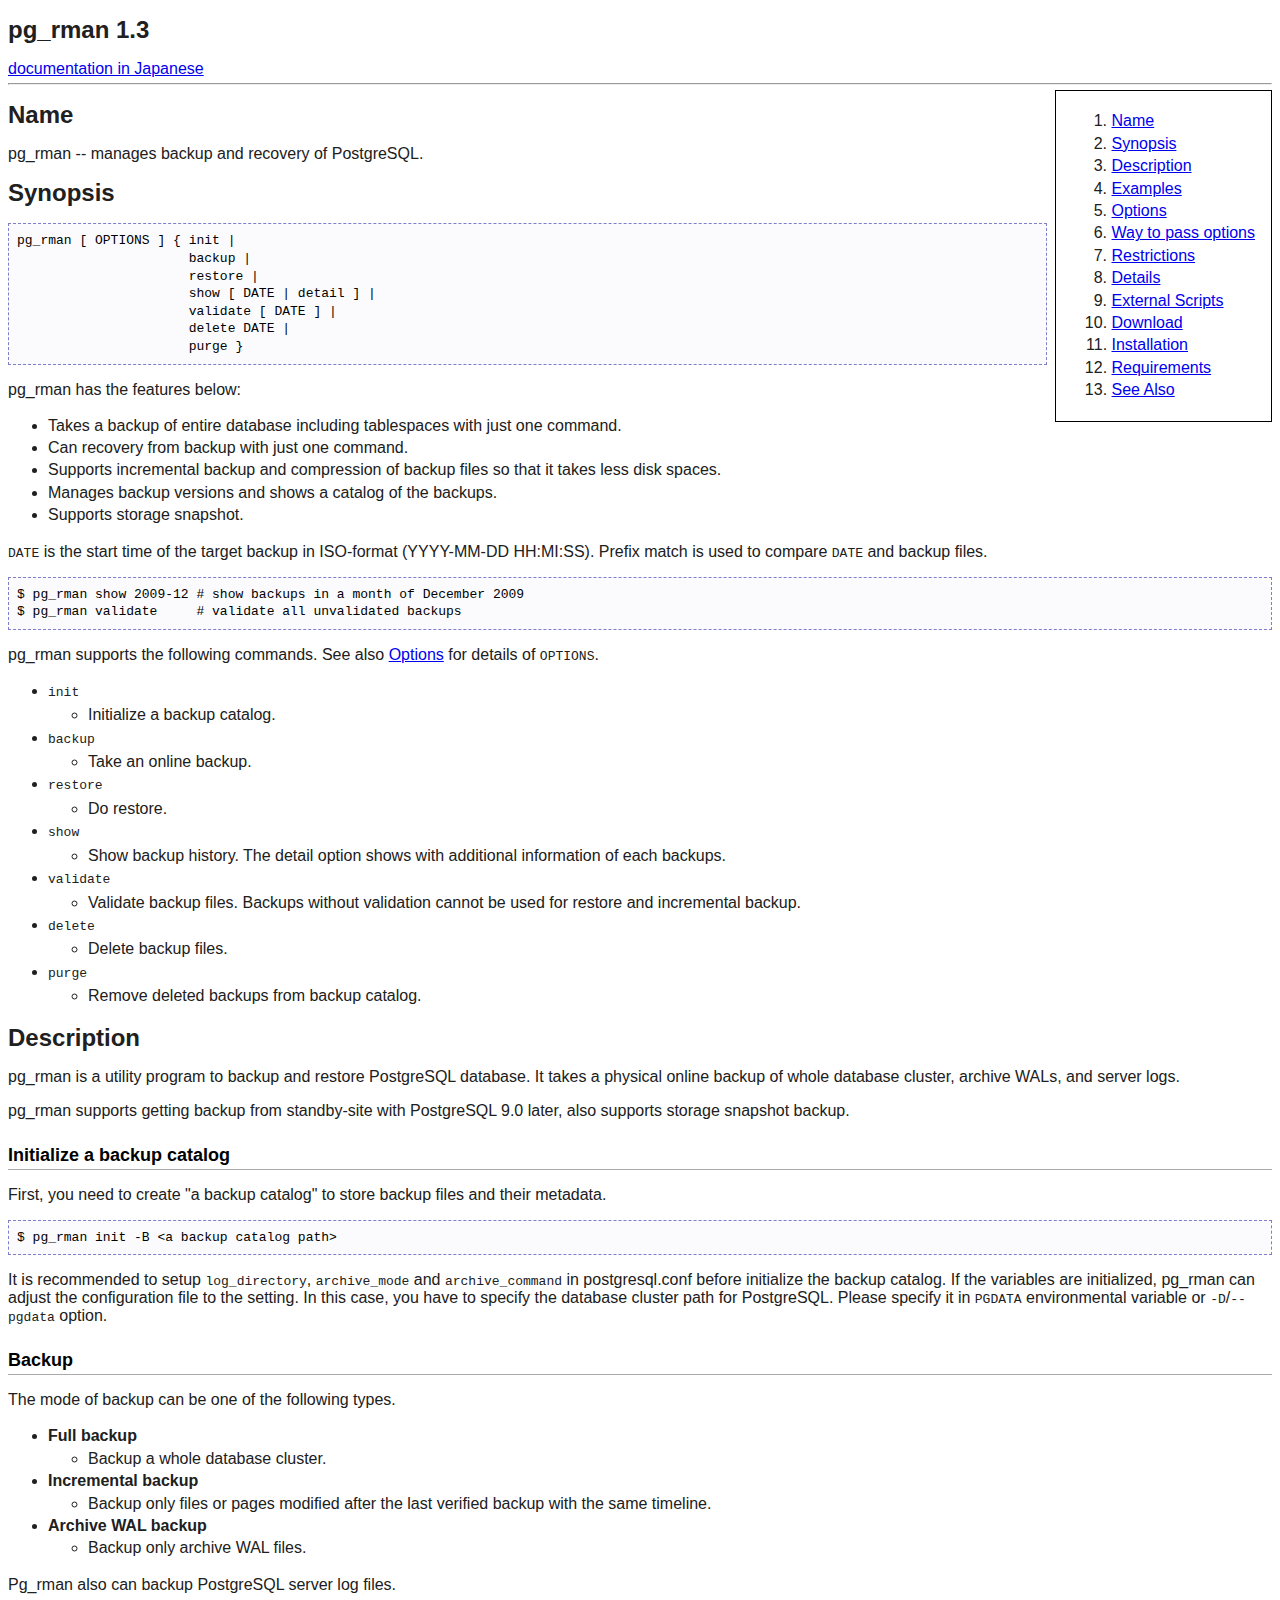
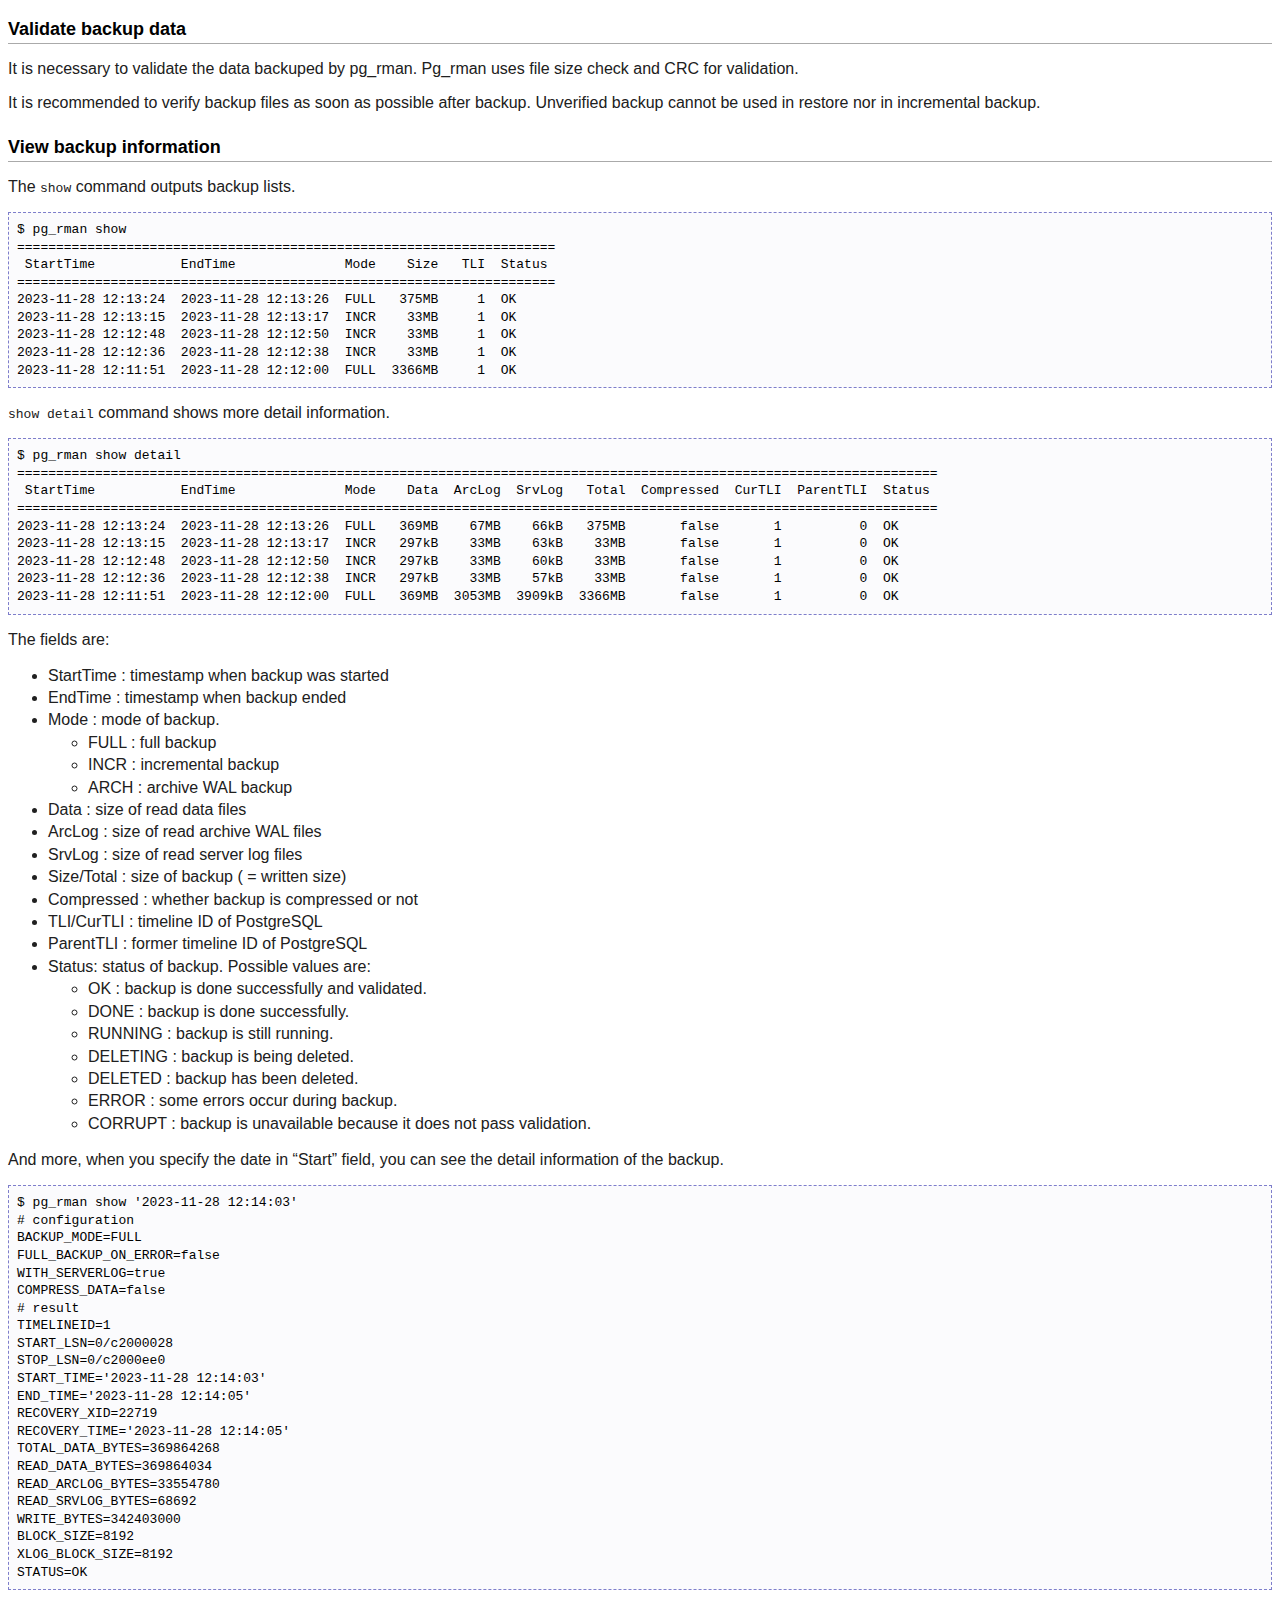
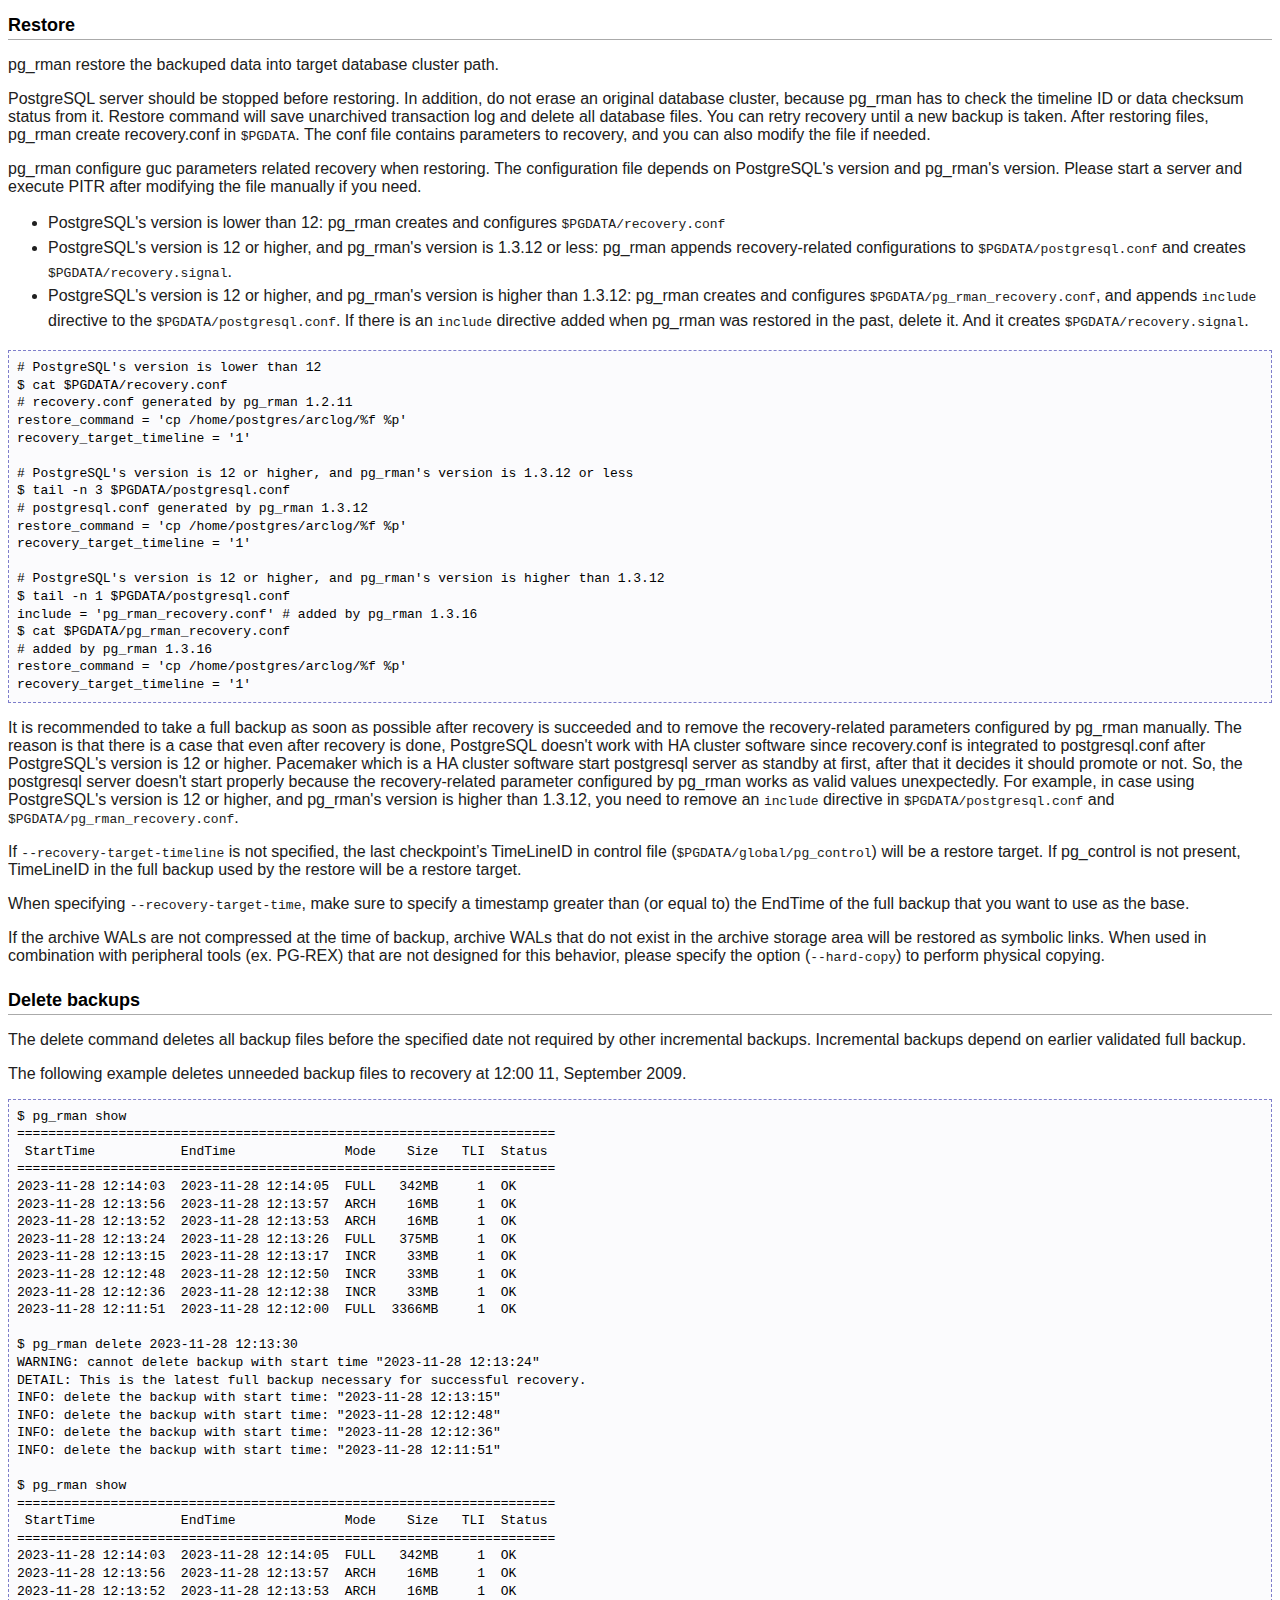
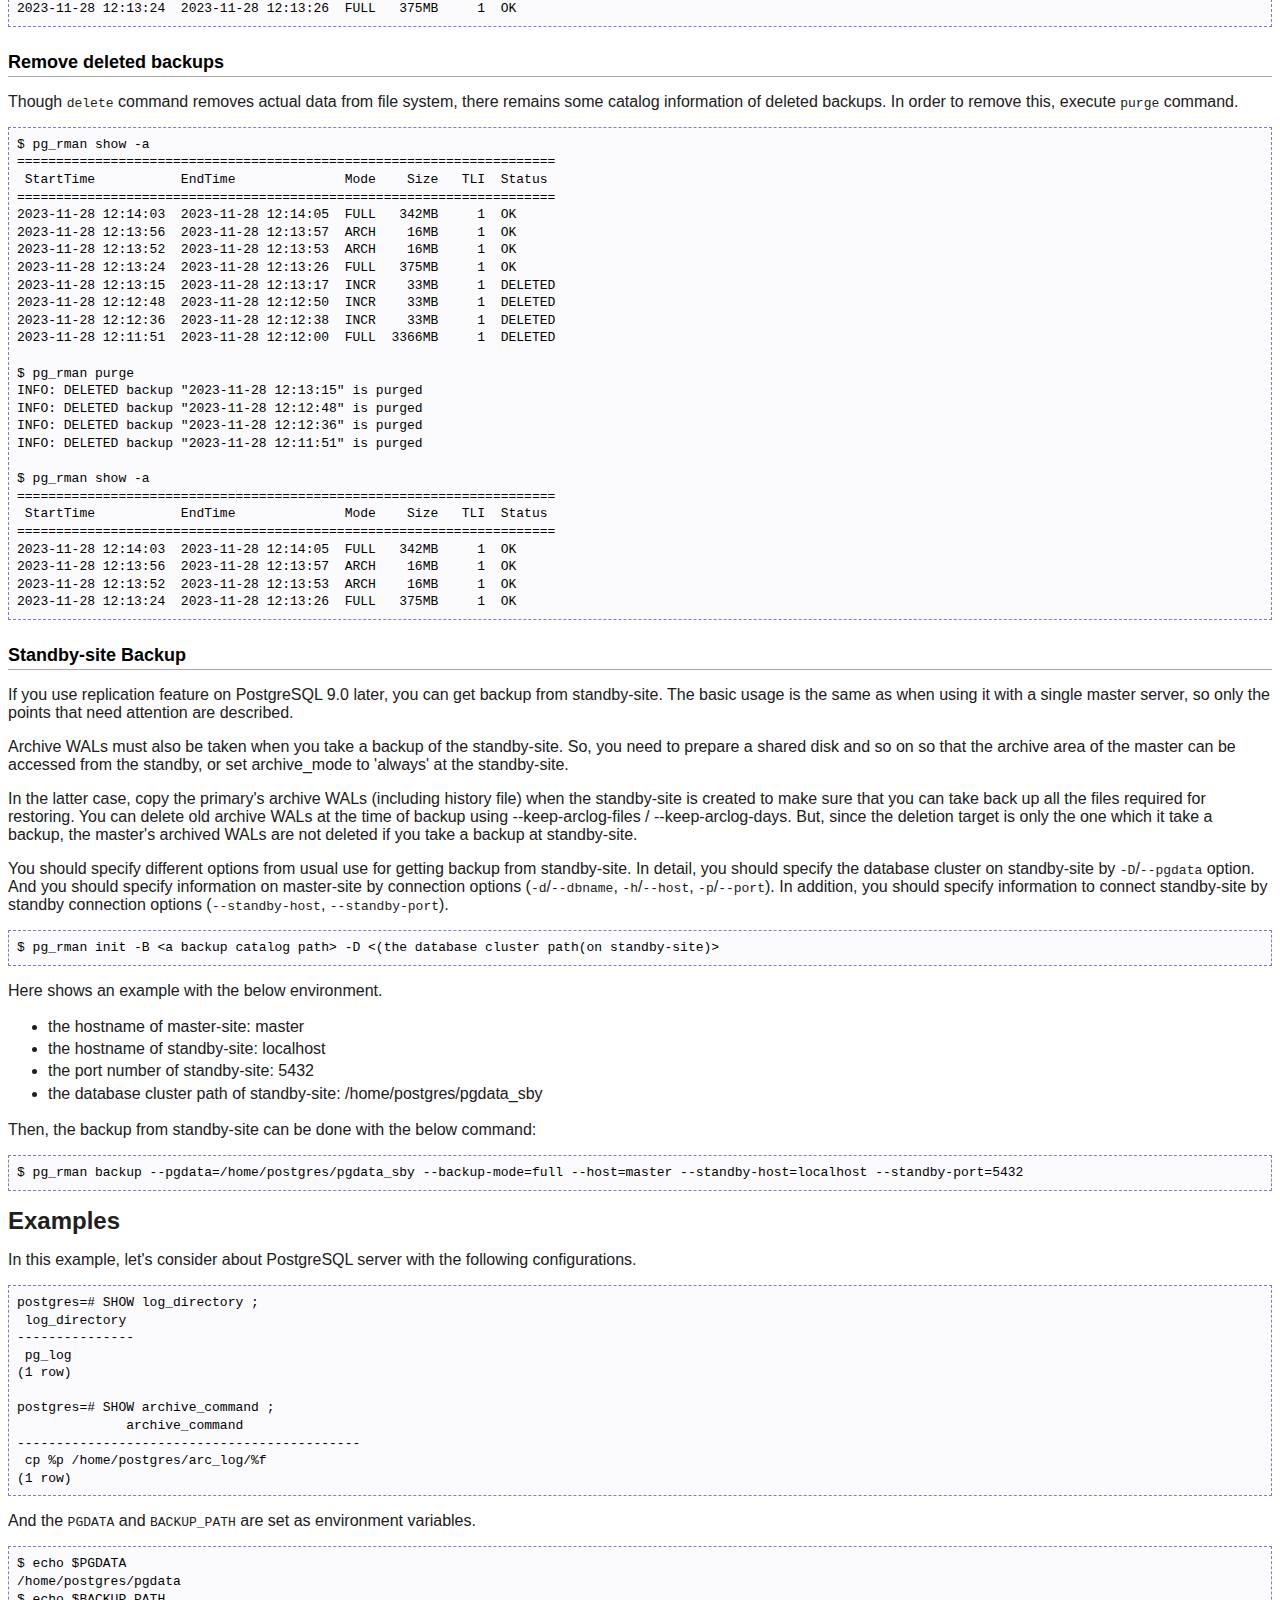
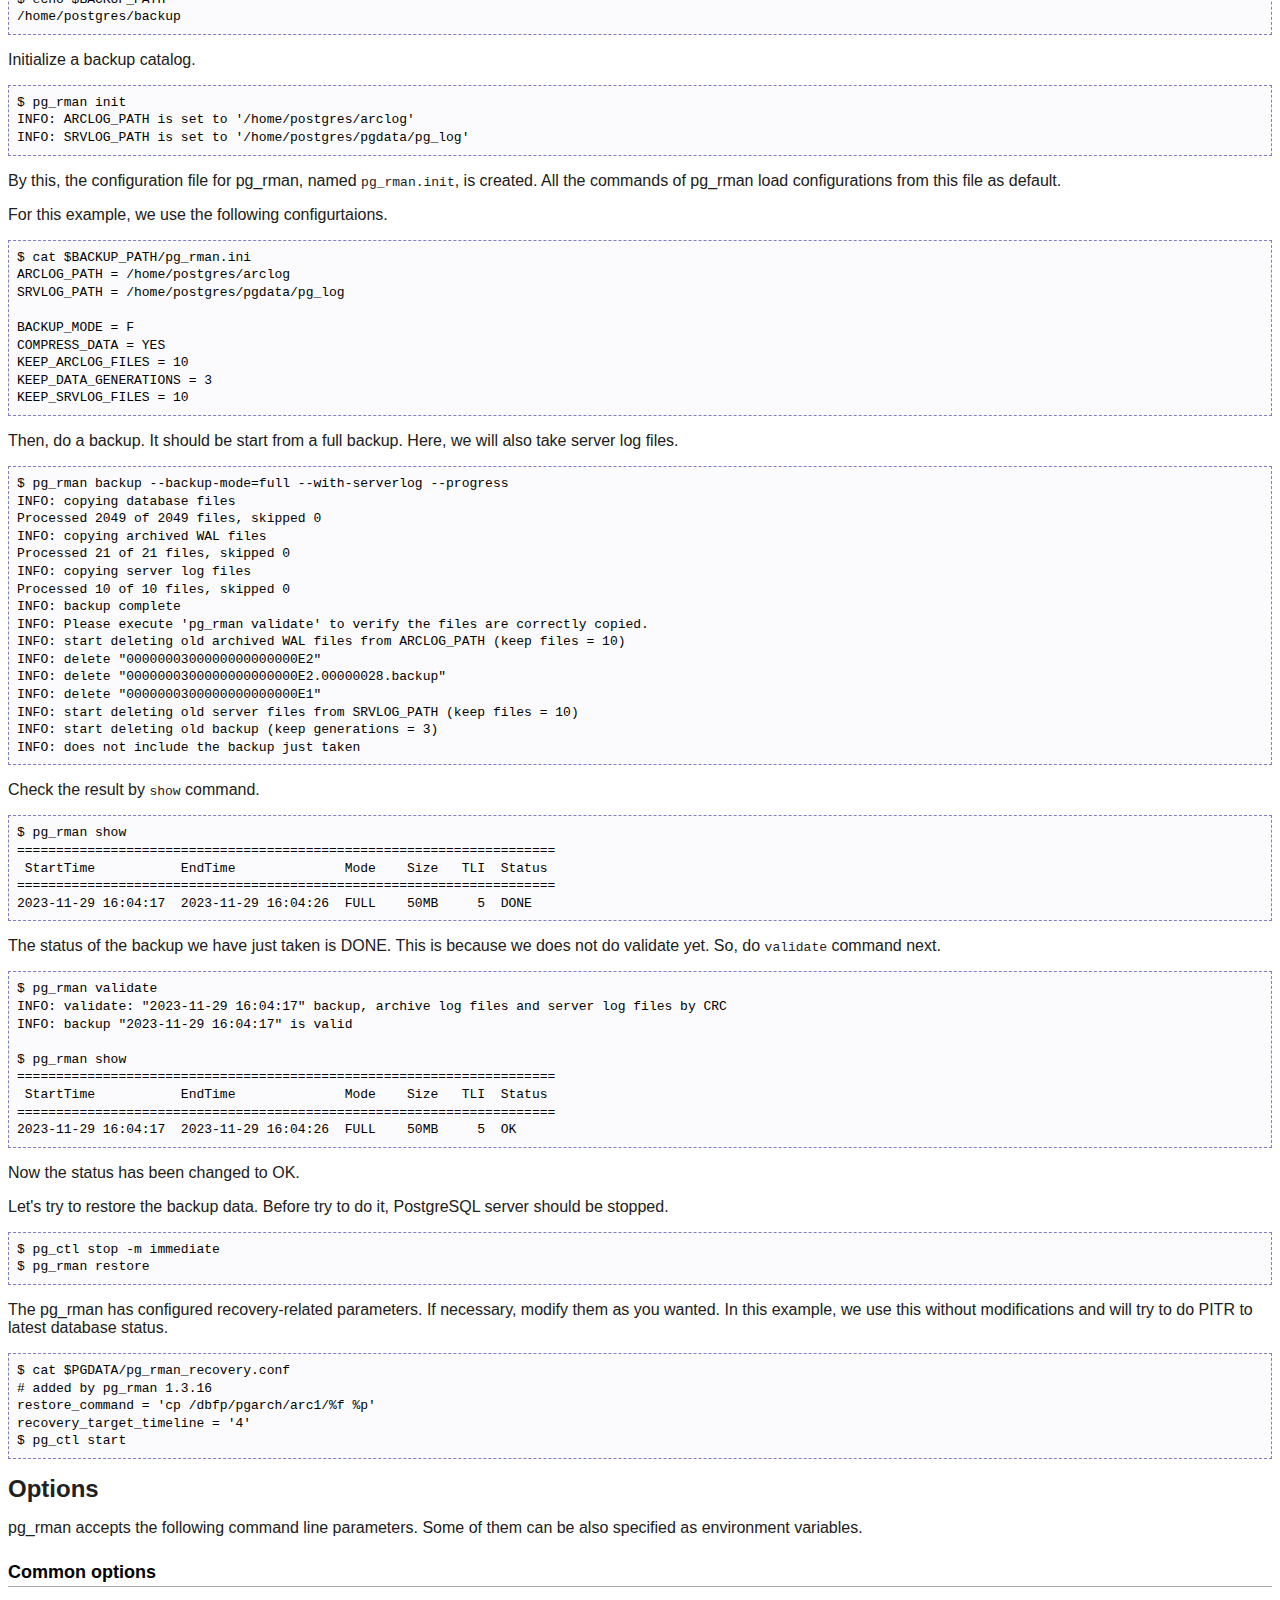
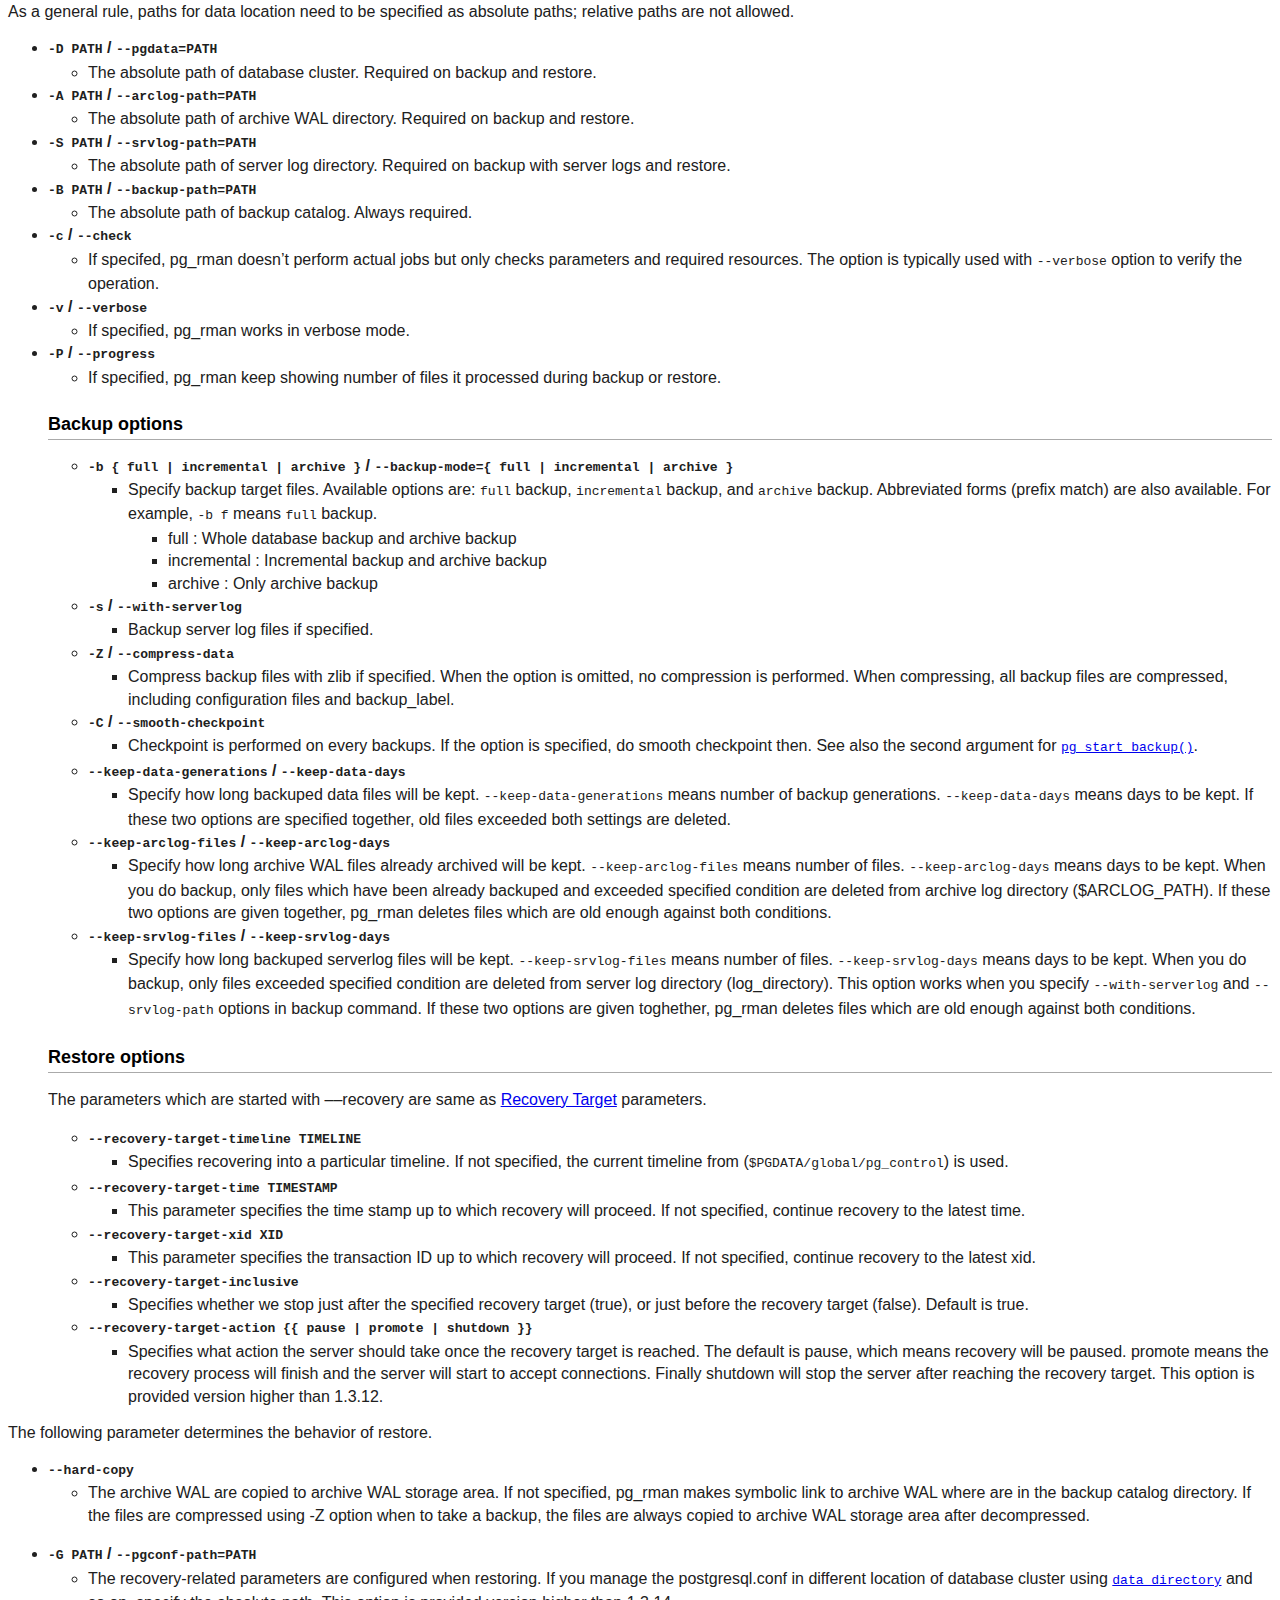
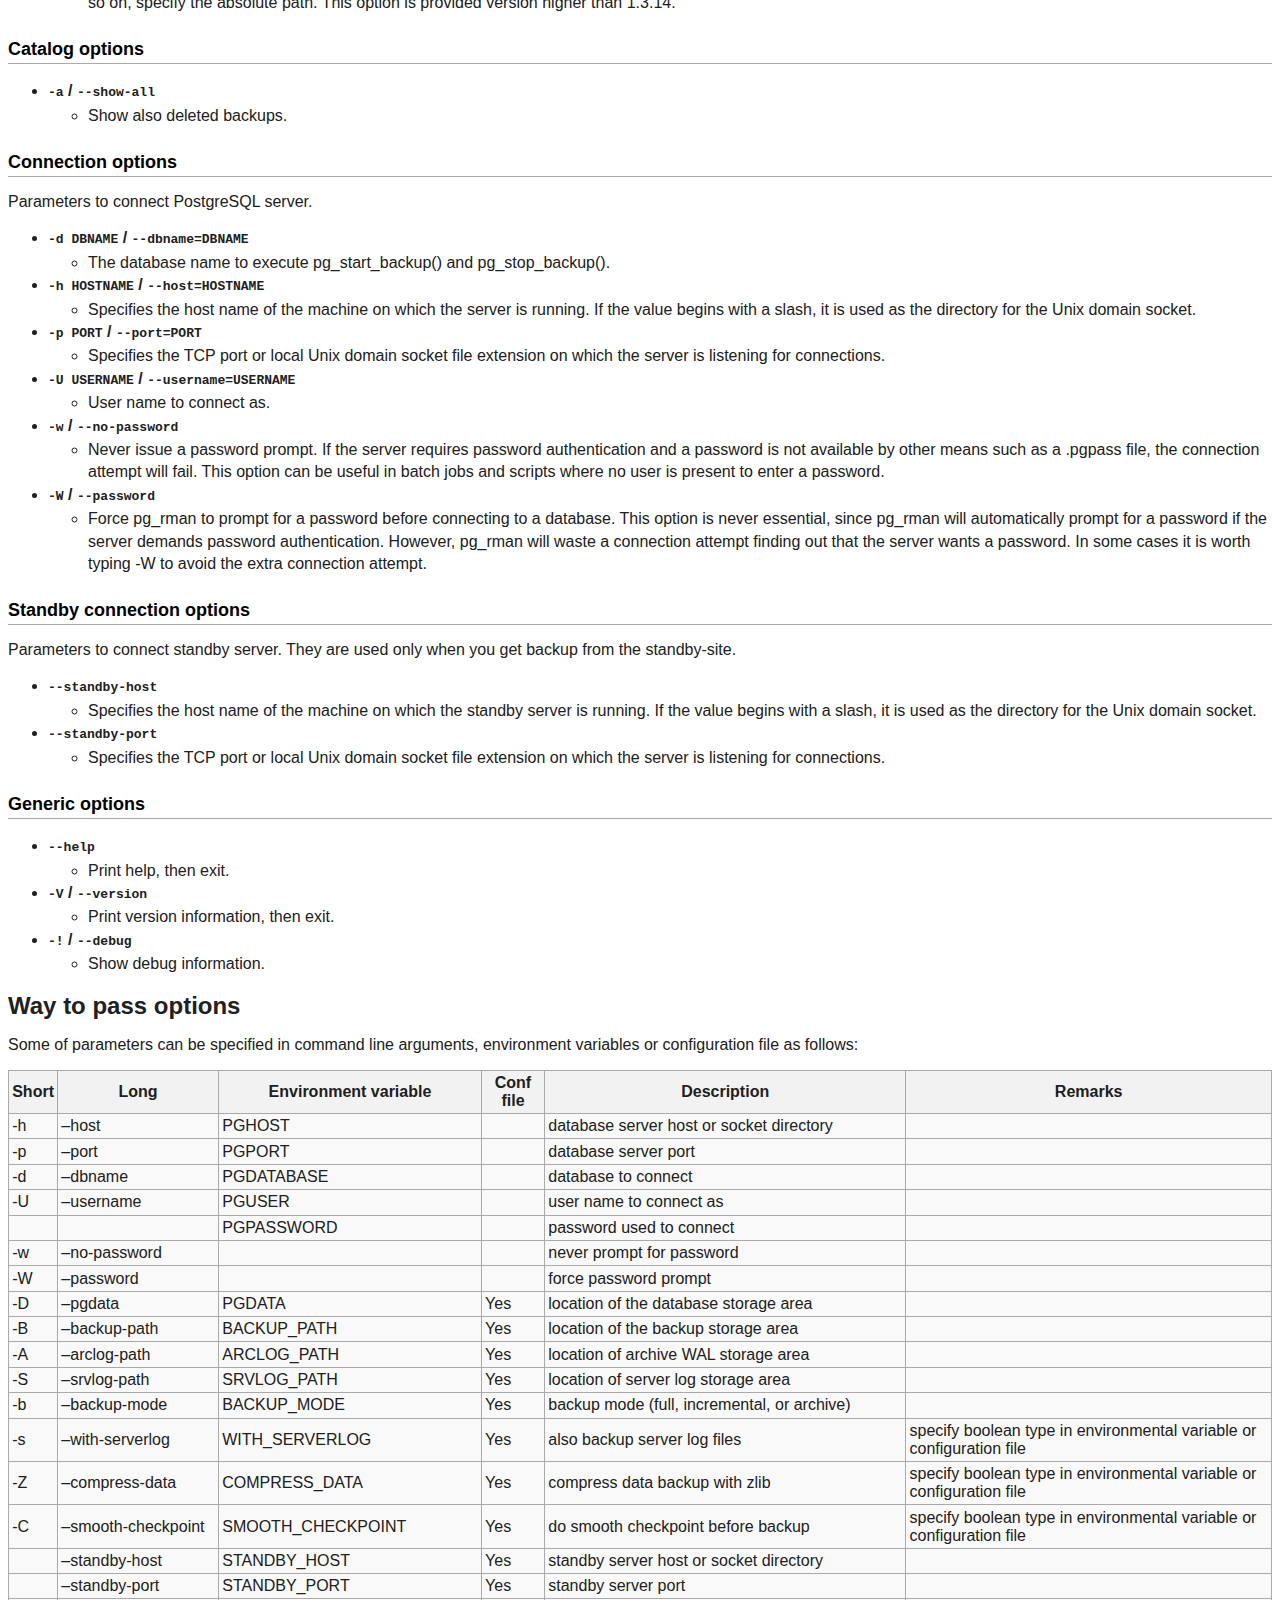
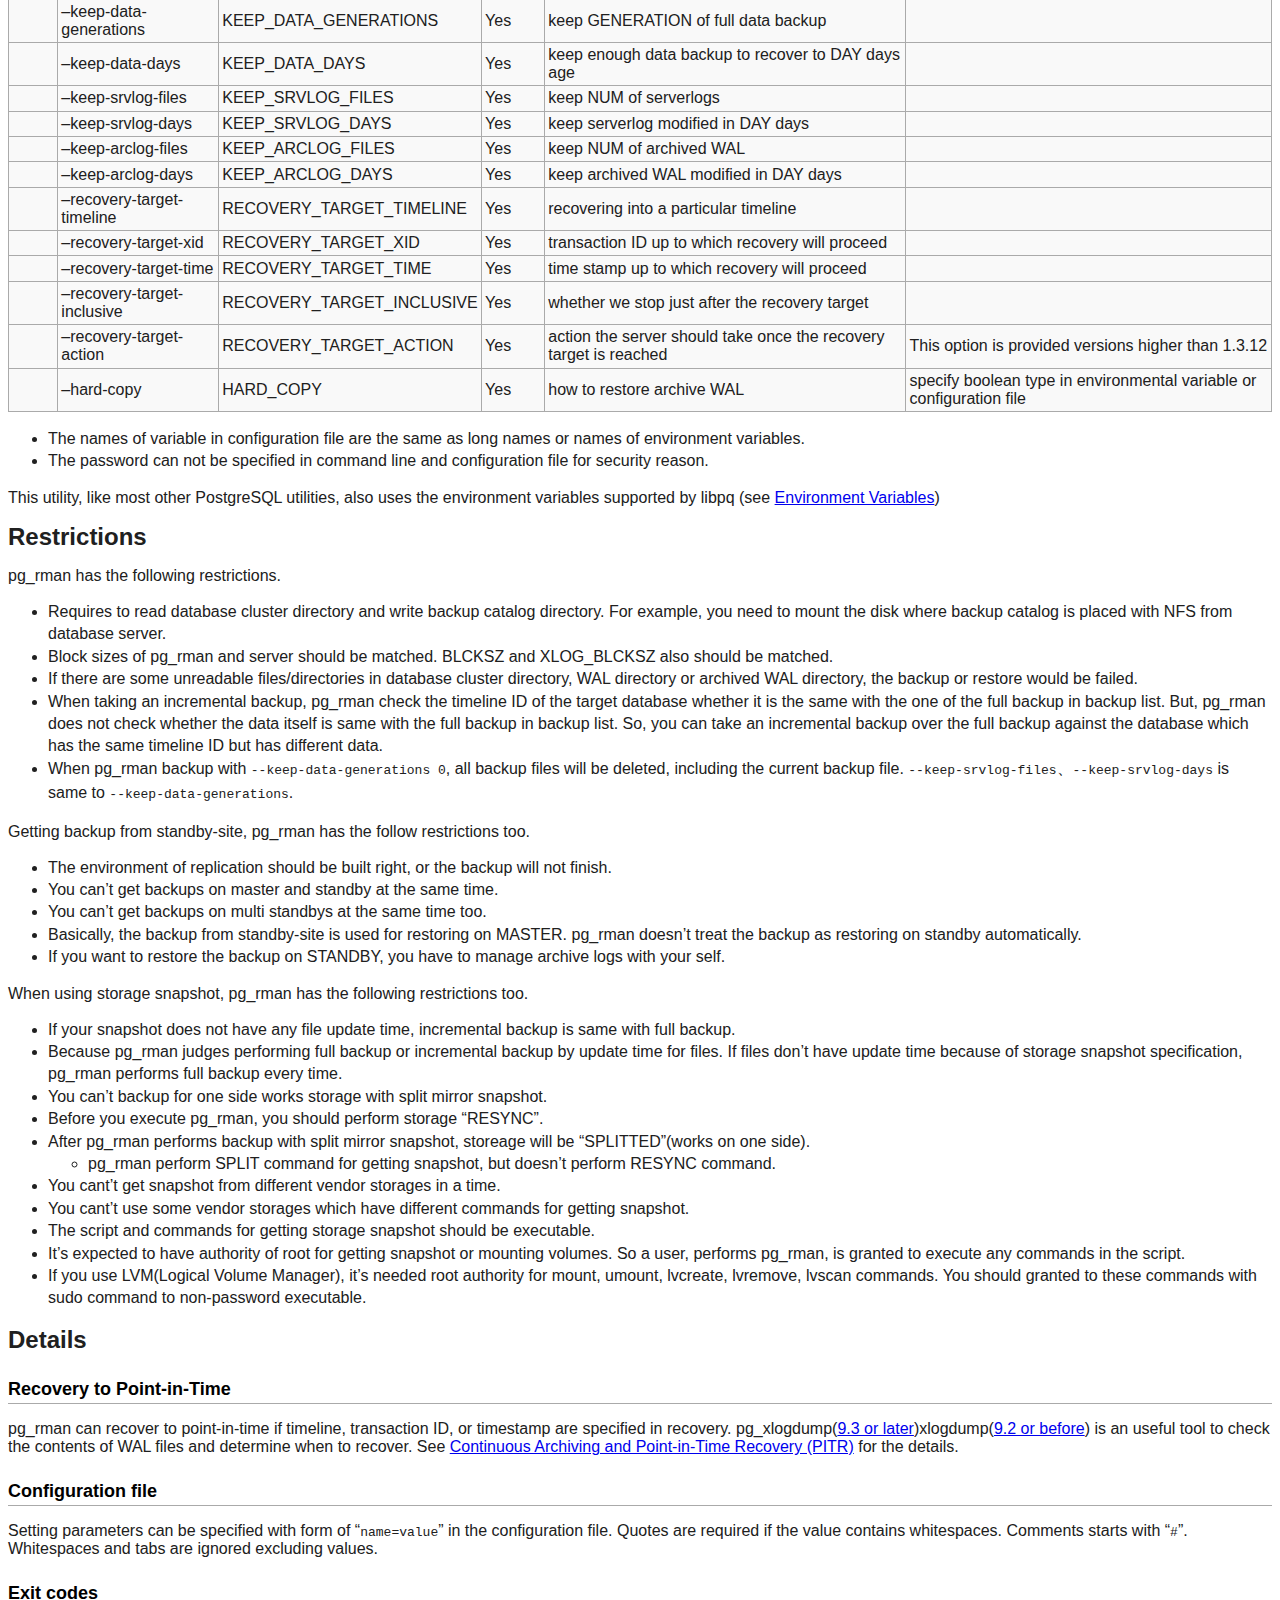
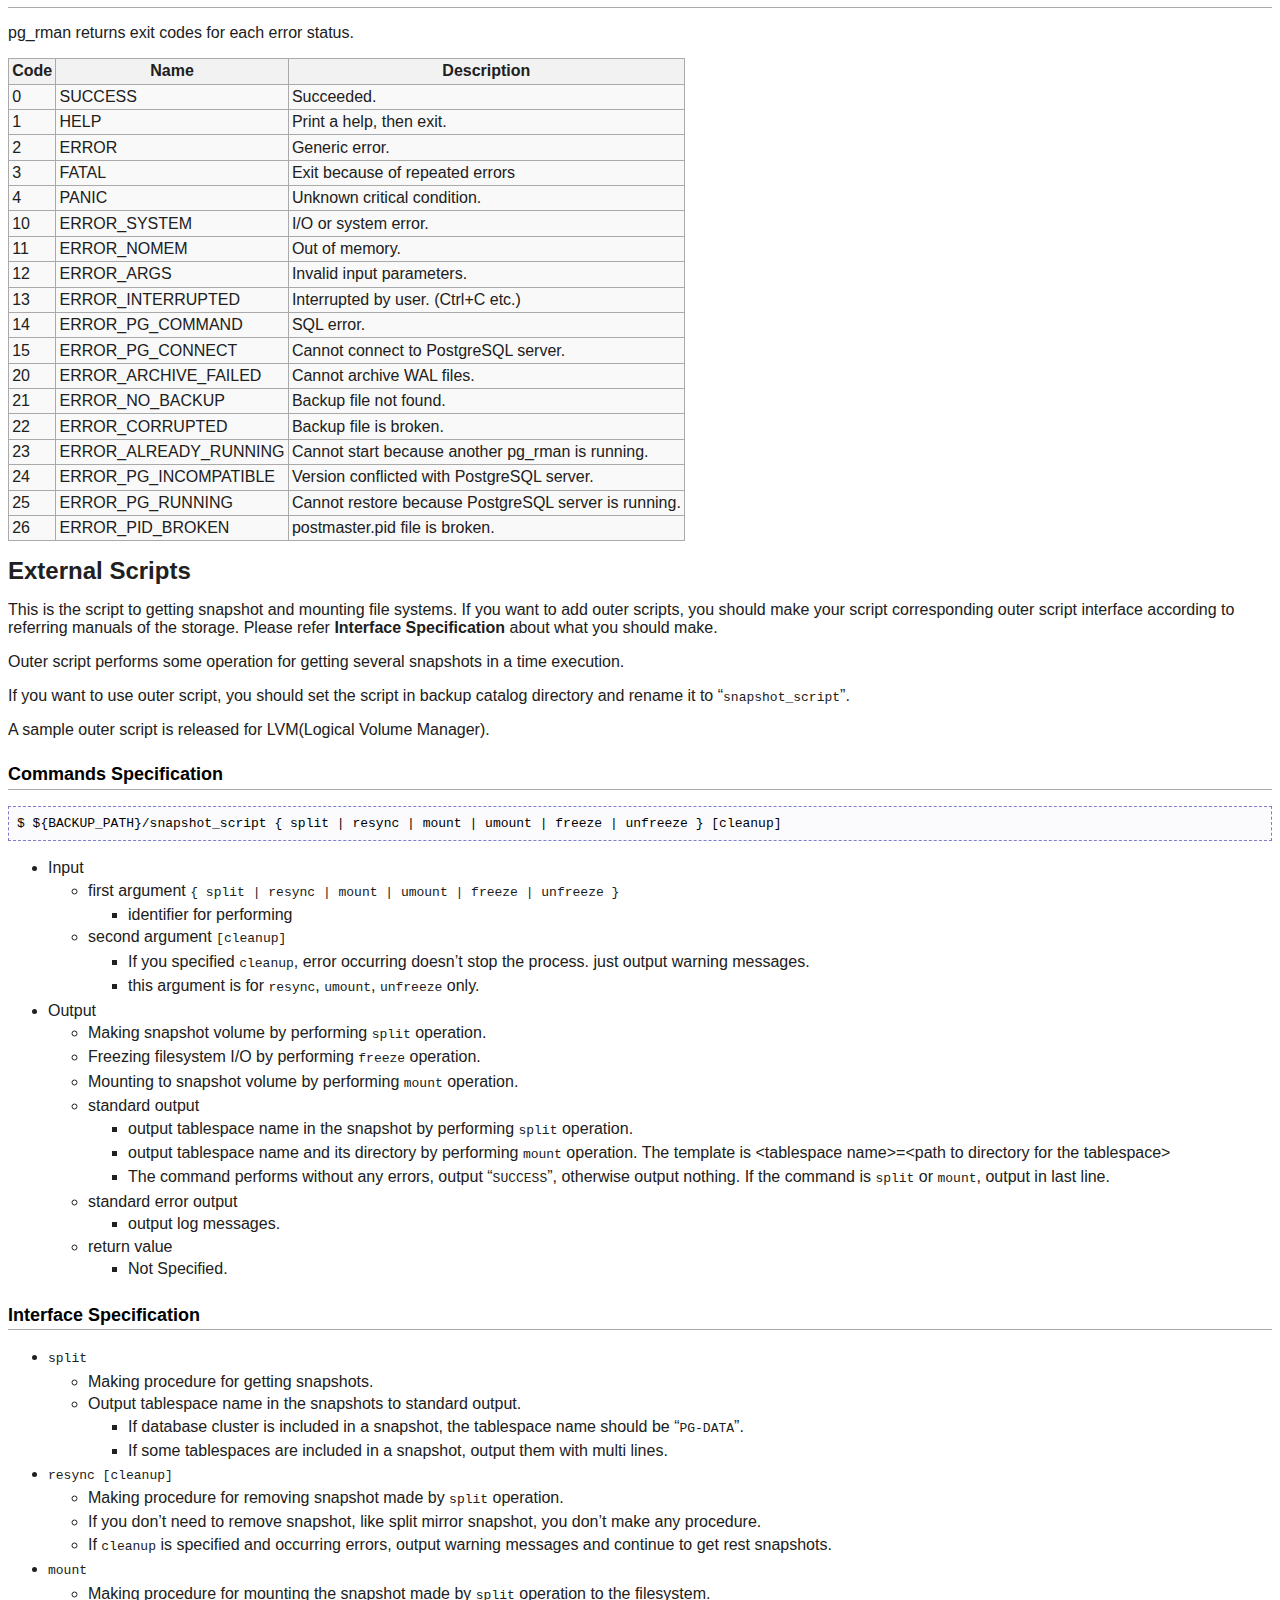
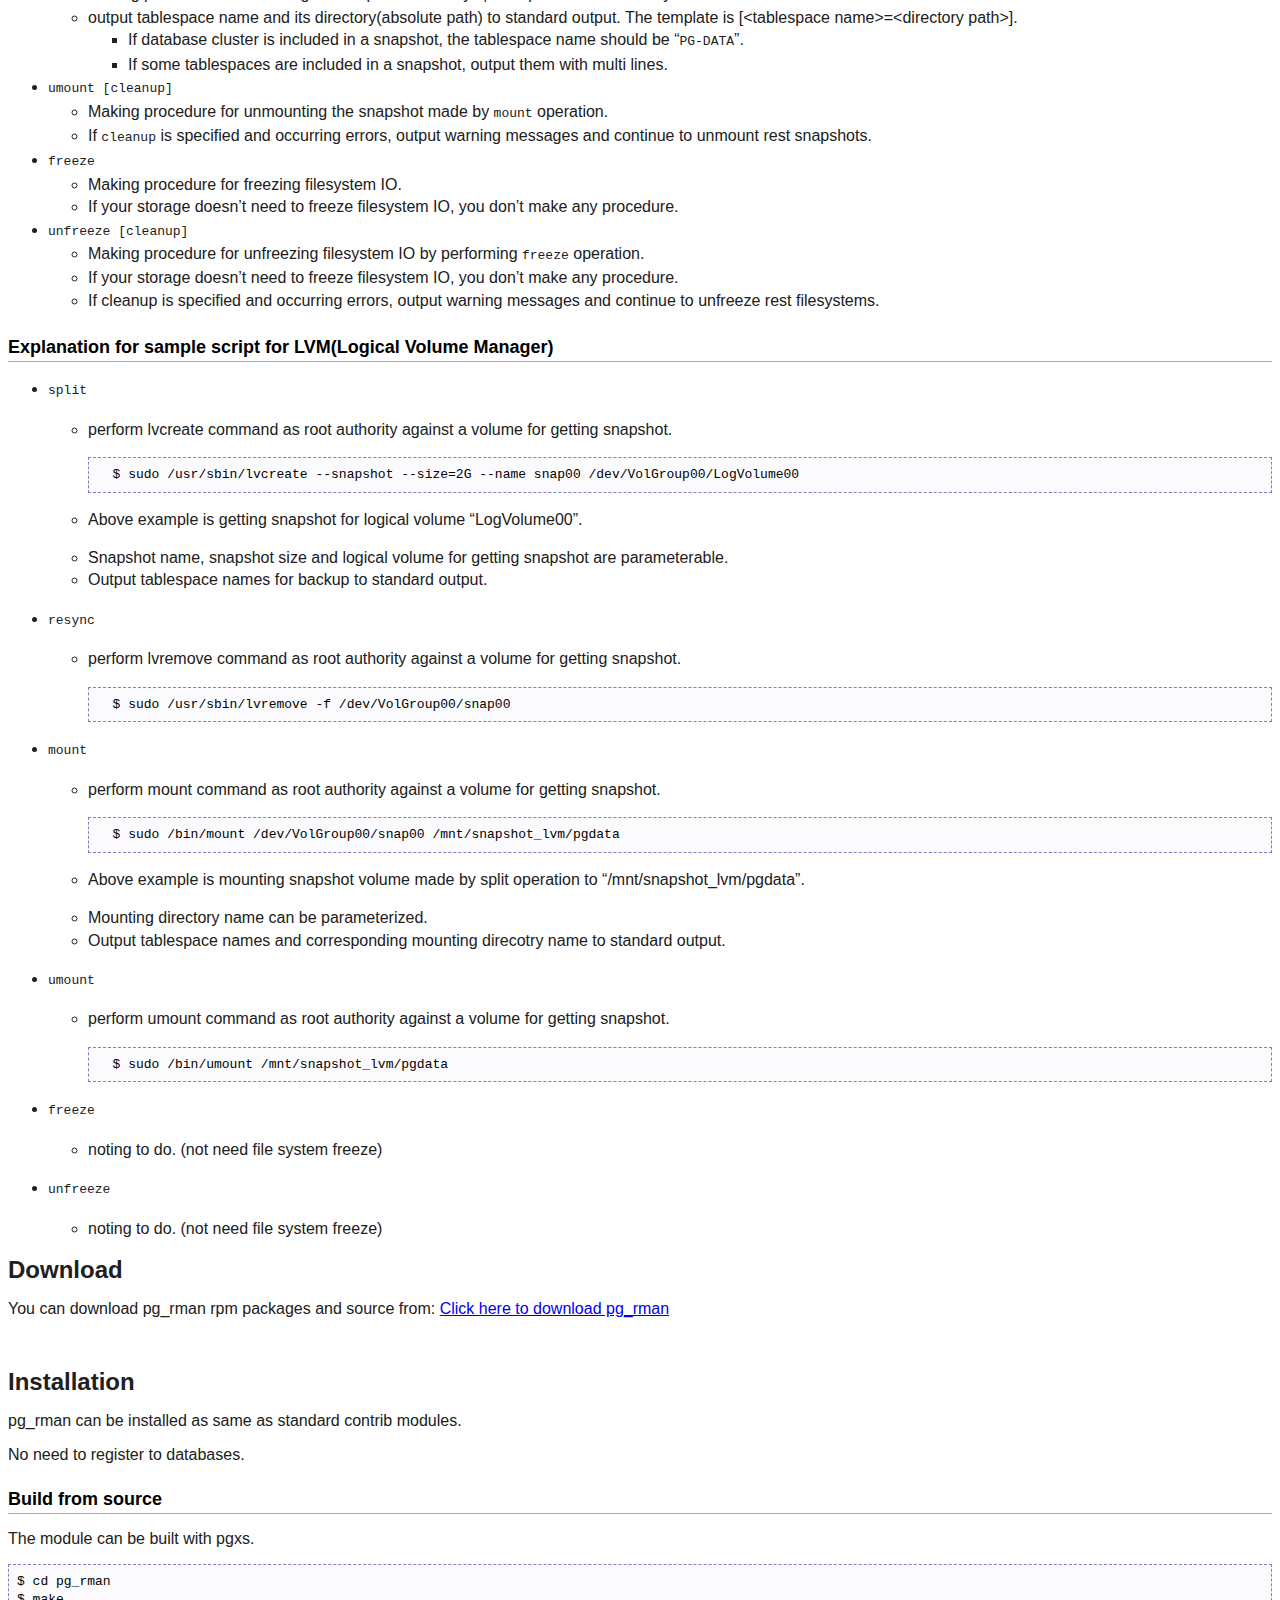
==== docs/index.html @ c49b8dd8 "Add a note about --keep-data-generations 0 to the docs (#220)" ====
<!DOCTYPE html PUBLIC "-//W3C//DTD html 4.01 Transitional//EN" "http://www.w3.org/TR/html4/loose.dtd">
<html>
<title>pg_rman</title>
<link rel="home" title="pg_rman" href="index.html">
<link rel="stylesheet" TYPE="text/css"href="style.css">
<meta http-equiv="Content-Type" content="text/html; charset=UTF-8">
</head>

<body>
<h1 id="pg_rman">pg_rman 1.3</h1>
    <a href="index-ja.html">documentation in Japanese</a>
<hr />

<body>
<div class="index">
<ol>
<li><a href="#name">Name</a></li>
<li><a href="#synopsis">Synopsis</a></li>
<li><a href="#description">Description</a></li>
<li><a href="#examples">Examples</a></li>
<li><a href="#options">Options</a></li>
<li><a href="#waytopassoptions">Way to pass options</a></li>
<li><a href="#restrictions">Restrictions</a></li>
<li><a href="#details">Details</a></li>
<li><a href="#externalscript">External Scripts</a></li>
<li><a href="#download">Download</a></li>
<li><a href="#install">Installation</a></li>
<li><a href="#requirement">Requirements</a></li>
<li><a href="#seealso">See Also</a></li>
</ol>
</div>

<h1 id="Name">Name</h1>
<p>pg_rman -- manages backup and recovery of PostgreSQL.</p>

<h1 id="Synopsis">Synopsis</h1>

<pre>
<code>pg_rman [ OPTIONS ] { init |
                      backup |
                      restore |
                      show [ DATE | detail ] |
                      validate [ DATE ] |
                      delete DATE |
                      purge }
</code></pre>

<p>pg_rman has the features below:</p>

<ul>
<li>Takes a backup of entire database including tablespaces with just one command.</li>
<li>Can recovery from backup with just one command.</li>
<li>Supports incremental backup and compression of backup files so that it takes less disk spaces.</li>
<li>Manages backup versions and shows a catalog of the backups.</li>
<li>Supports storage snapshot.</li>
</ul>


<p><code>DATE</code> is the start time of the target backup in ISO-format (YYYY-MM-DD HH:MI:SS). Prefix match is used to compare <code>DATE</code> and backup files.</p>

<pre><code>$ pg_rman show 2009-12 # show backups in a month of December 2009
$ pg_rman validate     # validate all unvalidated backups
</code></pre>

<p>pg_rman supports the following commands. See also <a href="#options">Options</a> for details of <code>OPTIONS</code>.</p>

<ul>
<li><code>init</code>

<ul>
<li>Initialize a backup catalog.</li>
</ul>
</li>
<li><code>backup</code>

<ul>
<li>Take an online backup.</li>
</ul>
</li>
<li><code>restore</code>

<ul>
<li>Do restore.</li>
</ul>
</li>
<li><code>show</code>

<ul>
<li>Show backup history. The detail option shows with additional information of each backups.</li>
</ul>
</li>
<li><code>validate</code>

<ul>
<li>Validate backup files. Backups without validation cannot be used for restore and incremental backup.</li>
</ul>
</li>
<li><code>delete</code>

<ul>
<li>Delete backup files.</li>
</ul>
</li>
<li><code>purge</code>

<ul>
<li>Remove deleted backups from backup catalog.</li>
</ul>
</li>
</ul>


<h1 id="Description">Description</h1>

<p>pg_rman is a utility program to backup and restore PostgreSQL database. It takes a physical online backup of whole database cluster, archive WALs, and server logs.</p>

<p>pg_rman supports getting backup from standby-site with PostgreSQL 9.0 later, also supports storage snapshot backup.</p>

<h2>Initialize a backup catalog</h2>

<p>First, you need to create "a backup catalog" to store backup files and their metadata.</p>

<pre><code>$ pg_rman init -B &lt;a backup catalog path&gt;
</code></pre>

<p>It is recommended to setup <code>log_directory</code>, <code>archive_mode</code> and <code>archive_command</code> in postgresql.conf before initialize the backup catalog. If the variables are initialized, pg_rman can adjust the configuration file to the setting. In this case, you have to specify the database cluster path for PostgreSQL. Please specify it in <code>PGDATA</code> environmental variable or <code>-D</code>/<code>--pgdata</code> option.</p>

<h2>Backup</h2>

<p>The mode of backup can be one of the following types.</p>

<ul>
<li><strong>Full backup</strong>

<ul>
<li>Backup a whole database cluster.</li>
</ul>
</li>
<li><strong>Incremental backup</strong>

<ul>
<li>Backup only files or pages modified after the last verified backup with the same timeline.</li>
</ul>
</li>
<li><strong>Archive WAL backup</strong>

<ul>
<li>Backup only archive WAL files.</li>
</ul>
</li>
</ul>
<p>Pg_rman also can backup PostgreSQL server log files.</p>

<h2>Validate backup data</h2>

<p>It is necessary to validate the data backuped by pg_rman. Pg_rman uses file size check and CRC for validation.</p>

<p>It is recommended to verify backup files as soon as possible after backup. Unverified backup cannot be used in restore nor in incremental backup.</p>

<h2>View backup information</h2>

<p>The <code>show</code> command outputs backup lists.</p>

<pre><code>$ pg_rman show
=====================================================================
 StartTime           EndTime              Mode    Size   TLI  Status
=====================================================================
2023-11-28 12:13:24  2023-11-28 12:13:26  FULL   375MB     1  OK
2023-11-28 12:13:15  2023-11-28 12:13:17  INCR    33MB     1  OK
2023-11-28 12:12:48  2023-11-28 12:12:50  INCR    33MB     1  OK
2023-11-28 12:12:36  2023-11-28 12:12:38  INCR    33MB     1  OK
2023-11-28 12:11:51  2023-11-28 12:12:00  FULL  3366MB     1  OK
</code></pre>

<p><code>show detail</code> command shows more detail information.</p>

<pre><code>$ pg_rman show detail
======================================================================================================================
 StartTime           EndTime              Mode    Data  ArcLog  SrvLog   Total  Compressed  CurTLI  ParentTLI  Status
======================================================================================================================
2023-11-28 12:13:24  2023-11-28 12:13:26  FULL   369MB    67MB    66kB   375MB       false       1          0  OK
2023-11-28 12:13:15  2023-11-28 12:13:17  INCR   297kB    33MB    63kB    33MB       false       1          0  OK
2023-11-28 12:12:48  2023-11-28 12:12:50  INCR   297kB    33MB    60kB    33MB       false       1          0  OK
2023-11-28 12:12:36  2023-11-28 12:12:38  INCR   297kB    33MB    57kB    33MB       false       1          0  OK
2023-11-28 12:11:51  2023-11-28 12:12:00  FULL   369MB  3053MB  3909kB  3366MB       false       1          0  OK
</code></pre>

<p>The fields are:</p>
<ul>
<li>StartTime : timestamp when backup was started</li>
<li>EndTime : timestamp when backup ended</li>
<li>Mode : mode of backup.
<ul>
<li>FULL : full backup</li>
<li>INCR : incremental backup</li>
<li>ARCH : archive WAL backup</li>
</ul>
</li>
<li>Data : size of read data files</li>
<li>ArcLog : size of read archive WAL files</li>
<li>SrvLog : size of read server log files</li>
<li>Size/Total : size of backup ( = written size)</li>
<li>Compressed : whether backup is compressed or not</li>
<li>TLI/CurTLI : timeline ID of PostgreSQL</li>
<li>ParentTLI : former timeline ID of PostgreSQL</li>
<li>Status: status of backup. Possible values are: 
<ul>
<li>OK : backup is done successfully and validated.</li>
<li>DONE : backup is done successfully.</li>
<li>RUNNING : backup is still running.</li>
<li>DELETING : backup is being deleted.</li>
<li>DELETED : backup has been deleted.</li>
<li>ERROR : some errors occur during backup.</li>
<li>CORRUPT : backup is unavailable because it does not pass validation.</li>
</ul>
</li>
</ul>

<p>And more, when you specify the date in &ldquo;Start&rdquo; field, you can see the detail information of the backup.</p>

<pre><code>$ pg_rman show '2023-11-28 12:14:03'
# configuration
BACKUP_MODE=FULL
FULL_BACKUP_ON_ERROR=false
WITH_SERVERLOG=true
COMPRESS_DATA=false
# result
TIMELINEID=1
START_LSN=0/c2000028
STOP_LSN=0/c2000ee0
START_TIME='2023-11-28 12:14:03'
END_TIME='2023-11-28 12:14:05'
RECOVERY_XID=22719
RECOVERY_TIME='2023-11-28 12:14:05'
TOTAL_DATA_BYTES=369864268
READ_DATA_BYTES=369864034
READ_ARCLOG_BYTES=33554780
READ_SRVLOG_BYTES=68692
WRITE_BYTES=342403000
BLOCK_SIZE=8192
XLOG_BLOCK_SIZE=8192
STATUS=OK
</code></pre>

<h2>Restore</h2>

<p>pg_rman restore the backuped data into target database cluster path.</p>

<p>PostgreSQL server should be stopped before restoring. In addition, do not erase an original database cluster,
because pg_rman has to check the timeline ID or data checksum status from it. Restore command will save
unarchived transaction log and delete all database files. You can retry recovery until a new backup is taken.
After restoring files, pg_rman create recovery.conf in <code>$PGDATA</code>. The conf file contains parameters
to recovery, and you can also modify the file if needed.</p>

<p>pg_rman configure guc parameters related recovery when restoring. The configuration file depends on
PostgreSQL's version and pg_rman's version. Please start a server and execute PITR after modifying
the file manually if you need.</p>

<ul>
<li>PostgreSQL's version is lower than 12: pg_rman creates and configures <code>$PGDATA/recovery.conf</code></li>
<li>PostgreSQL's version is 12 or higher, and pg_rman's version is 1.3.12 or less:
pg_rman appends recovery-related configurations to <code>$PGDATA/postgresql.conf</code> and creates
<code>$PGDATA/recovery.signal</code>.
</li>
<li>PostgreSQL's version is 12 or higher, and pg_rman's version is higher than 1.3.12:
pg_rman creates and configures <code>$PGDATA/pg_rman_recovery.conf</code>, and appends <code>include</code>
directive to the <code>$PGDATA/postgresql.conf</code>. If there is an <code>include</code> directive
added when pg_rman was restored in the past, delete it. And it creates <code>$PGDATA/recovery.signal</code>.
</li>
</ul>

<pre><code># PostgreSQL's version is lower than 12
$ cat $PGDATA/recovery.conf
# recovery.conf generated by pg_rman 1.2.11
restore_command = 'cp /home/postgres/arclog/%f %p'
recovery_target_timeline = '1'

# PostgreSQL's version is 12 or higher, and pg_rman's version is 1.3.12 or less
$ tail -n 3 $PGDATA/postgresql.conf
# postgresql.conf generated by pg_rman 1.3.12
restore_command = 'cp /home/postgres/arclog/%f %p'
recovery_target_timeline = '1'

# PostgreSQL's version is 12 or higher, and pg_rman's version is higher than 1.3.12
$ tail -n 1 $PGDATA/postgresql.conf
include = 'pg_rman_recovery.conf' # added by pg_rman 1.3.16
$ cat $PGDATA/pg_rman_recovery.conf
# added by pg_rman 1.3.16
restore_command = 'cp /home/postgres/arclog/%f %p'
recovery_target_timeline = '1'
</code></pre>

<p>It is recommended to take a full backup as soon as possible after recovery is succeeded and
to remove the recovery-related parameters configured by pg_rman manually. The reason is that there
is a case that even after recovery is done, PostgreSQL doesn't work with HA cluster software since
recovery.conf is integrated to postgresql.conf after PostgreSQL's version is 12 or higher.
Pacemaker which is a HA cluster software start postgresql server as standby at first,
after that it decides it should promote or not.  So, the postgresql server doesn't start properly
because the recovery-related parameter configured by pg_rman works as valid values unexpectedly.
For example, in case using PostgreSQL's version is 12 or higher, and pg_rman's version is higher
than 1.3.12, you need to remove an <code>include</code> directive in <code>$PGDATA/postgresql.conf</code>
and <code>$PGDATA/pg_rman_recovery.conf</code>.
</p>

<p>If <code>--recovery-target-timeline</code> is not specified, the last checkpoint&rsquo;s TimeLineID in control file (<code>$PGDATA/global/pg_control</code>) will be a restore target. If pg_control is not present, TimeLineID in the full backup used by the restore will be a restore target.</p>

<p>When specifying <code>--recovery-target-time</code>, make sure to specify a timestamp greater than (or equal to) the EndTime of the full backup that you want to use as the base.</p>

<p>If the archive WALs are not compressed at the time of backup, archive WALs that do not exist in the archive storage area will be restored as symbolic links. When used in combination with peripheral tools (ex. PG-REX) that are not designed for this behavior, please specify the option (<code>--hard-copy</code>) to perform physical copying.</p>

<h2>Delete backups</h2>

<p>The delete command deletes all backup files before the specified date not required by other incremental backups. Incremental backups depend on earlier validated full backup.</p>
<p> The following example deletes unneeded backup files to recovery at 12:00 11, September 2009.</p>

<pre><code>$ pg_rman show
=====================================================================
 StartTime           EndTime              Mode    Size   TLI  Status
=====================================================================
2023-11-28 12:14:03  2023-11-28 12:14:05  FULL   342MB     1  OK
2023-11-28 12:13:56  2023-11-28 12:13:57  ARCH    16MB     1  OK
2023-11-28 12:13:52  2023-11-28 12:13:53  ARCH    16MB     1  OK
2023-11-28 12:13:24  2023-11-28 12:13:26  FULL   375MB     1  OK
2023-11-28 12:13:15  2023-11-28 12:13:17  INCR    33MB     1  OK
2023-11-28 12:12:48  2023-11-28 12:12:50  INCR    33MB     1  OK
2023-11-28 12:12:36  2023-11-28 12:12:38  INCR    33MB     1  OK
2023-11-28 12:11:51  2023-11-28 12:12:00  FULL  3366MB     1  OK

$ pg_rman delete 2023-11-28 12:13:30
WARNING: cannot delete backup with start time "2023-11-28 12:13:24"
DETAIL: This is the latest full backup necessary for successful recovery.
INFO: delete the backup with start time: "2023-11-28 12:13:15"
INFO: delete the backup with start time: "2023-11-28 12:12:48"
INFO: delete the backup with start time: "2023-11-28 12:12:36"
INFO: delete the backup with start time: "2023-11-28 12:11:51"

$ pg_rman show
=====================================================================
 StartTime           EndTime              Mode    Size   TLI  Status
=====================================================================
2023-11-28 12:14:03  2023-11-28 12:14:05  FULL   342MB     1  OK
2023-11-28 12:13:56  2023-11-28 12:13:57  ARCH    16MB     1  OK
2023-11-28 12:13:52  2023-11-28 12:13:53  ARCH    16MB     1  OK
2023-11-28 12:13:24  2023-11-28 12:13:26  FULL   375MB     1  OK
</code></pre>


<h2>Remove deleted backups</h2>
<p>Though <code>delete</code> command removes actual data from file system, there remains some catalog information of deleted backups. In order to remove this, execute <code>purge</code> command.</p>

<pre><code>$ pg_rman show -a
=====================================================================
 StartTime           EndTime              Mode    Size   TLI  Status
=====================================================================
2023-11-28 12:14:03  2023-11-28 12:14:05  FULL   342MB     1  OK
2023-11-28 12:13:56  2023-11-28 12:13:57  ARCH    16MB     1  OK
2023-11-28 12:13:52  2023-11-28 12:13:53  ARCH    16MB     1  OK
2023-11-28 12:13:24  2023-11-28 12:13:26  FULL   375MB     1  OK
2023-11-28 12:13:15  2023-11-28 12:13:17  INCR    33MB     1  DELETED
2023-11-28 12:12:48  2023-11-28 12:12:50  INCR    33MB     1  DELETED
2023-11-28 12:12:36  2023-11-28 12:12:38  INCR    33MB     1  DELETED
2023-11-28 12:11:51  2023-11-28 12:12:00  FULL  3366MB     1  DELETED

$ pg_rman purge
INFO: DELETED backup "2023-11-28 12:13:15" is purged
INFO: DELETED backup "2023-11-28 12:12:48" is purged
INFO: DELETED backup "2023-11-28 12:12:36" is purged
INFO: DELETED backup "2023-11-28 12:11:51" is purged

$ pg_rman show -a
=====================================================================
 StartTime           EndTime              Mode    Size   TLI  Status
=====================================================================
2023-11-28 12:14:03  2023-11-28 12:14:05  FULL   342MB     1  OK
2023-11-28 12:13:56  2023-11-28 12:13:57  ARCH    16MB     1  OK
2023-11-28 12:13:52  2023-11-28 12:13:53  ARCH    16MB     1  OK
2023-11-28 12:13:24  2023-11-28 12:13:26  FULL   375MB     1  OK
</code></pre>

<h2 id="Standby-site.Backup">Standby-site Backup</h2>

<p>If you use replication feature on PostgreSQL 9.0 later, you can get backup from standby-site.
The basic usage is the same as when using it with a single master server, so only the points that
need attention are described.
</p>

<p>Archive WALs must also be taken when you take a backup of the standby-site.
So, you need to prepare a shared disk and so on so that the archive area of the master can be
accessed from the standby, or set archive_mode to 'always' at the standby-site.
</p>

<p>In the latter case, copy the primary's archive WALs (including history file) 
when the standby-site is created to make sure that you can take back up all the files required for restoring.
You can delete old archive WALs at the time of backup using --keep-arclog-files / --keep-arclog-days.
But, since the deletion target is only the one which it take a backup, the master's archived WALs 
are not deleted if you take a backup at standby-site.
</p>

<p>You should specify different options from usual use for getting backup from standby-site. 
In detail, you should specify the database cluster on standby-site by <code>-D</code>/<code>--pgdata</code> option.
And you should specify information on master-site by connection options (<code>-d</code>/<code>--dbname</code>, 
<code>-h</code>/<code>--host</code>, <code>-p</code>/<code>--port</code>). In addition, you should specify information 
to connect standby-site by standby connection options (<code>--standby-host</code>, <code>--standby-port</code>).</p>

<pre><code>$ pg_rman init -B &lt;a backup catalog path&gt; -D &lt;(the database cluster path(on standby-site)&gt;
</code></pre>


<p>Here shows an example with the below environment.</p>

<ul>
<li>the hostname of master-site: master</li>
<li>the hostname of standby-site: localhost</li>
<li>the port number of standby-site: 5432</li>
<li>the database cluster path of standby-site: /home/postgres/pgdata_sby</li>
</ul>

<p>Then, the backup from standby-site can be done with the below command:</p>

<pre><code>$ pg_rman backup --pgdata=/home/postgres/pgdata_sby --backup-mode=full --host=master --standby-host=localhost --standby-port=5432
</code></pre>


<h1 id="Examples">Examples</h1>
<p>
In this example, let's consider about PostgreSQL server with the following configurations.
</p>

<pre><code>postgres=# SHOW log_directory ;
 log_directory
---------------
 pg_log
(1 row)

postgres=# SHOW archive_command ;
              archive_command
--------------------------------------------
 cp %p /home/postgres/arc_log/%f
(1 row)
</code></pre>

<p>
And the <code>PGDATA</code> and <code>BACKUP_PATH</code> are set as environment variables.
</p>

<pre><code>$ echo $PGDATA
/home/postgres/pgdata
$ echo $BACKUP_PATH
/home/postgres/backup
</code></pre>

<p>Initialize a backup catalog.</p>

<pre><code>$ pg_rman init
INFO: ARCLOG_PATH is set to '/home/postgres/arclog'
INFO: SRVLOG_PATH is set to '/home/postgres/pgdata/pg_log'
</code></pre>

<p>
By this, the configuration file for pg_rman, named <code>pg_rman.init</code>, is created.
All the commands of pg_rman load configurations from this file as default.
</p>

<p>For this example, we use the following configurtaions.</p>

<pre><code>$ cat $BACKUP_PATH/pg_rman.ini
ARCLOG_PATH = /home/postgres/arclog
SRVLOG_PATH = /home/postgres/pgdata/pg_log

BACKUP_MODE = F
COMPRESS_DATA = YES
KEEP_ARCLOG_FILES = 10
KEEP_DATA_GENERATIONS = 3
KEEP_SRVLOG_FILES = 10
</code></pre>

<p>Then, do a backup.
It should be start from a full backup.
Here, we will also take server log files.
</p>

<pre><code>$ pg_rman backup --backup-mode=full --with-serverlog --progress
INFO: copying database files
Processed 2049 of 2049 files, skipped 0
INFO: copying archived WAL files
Processed 21 of 21 files, skipped 0
INFO: copying server log files
Processed 10 of 10 files, skipped 0
INFO: backup complete
INFO: Please execute 'pg_rman validate' to verify the files are correctly copied.
INFO: start deleting old archived WAL files from ARCLOG_PATH (keep files = 10)
INFO: delete "0000000300000000000000E2"
INFO: delete "0000000300000000000000E2.00000028.backup"
INFO: delete "0000000300000000000000E1"
INFO: start deleting old server files from SRVLOG_PATH (keep files = 10)
INFO: start deleting old backup (keep generations = 3)
INFO: does not include the backup just taken
</code></pre>

<p>Check the result by <code>show</code> command.</p>

<pre><code>$ pg_rman show
=====================================================================
 StartTime           EndTime              Mode    Size   TLI  Status
=====================================================================
2023-11-29 16:04:17  2023-11-29 16:04:26  FULL    50MB     5  DONE
</code></pre>

<p>
The status of the backup we have just taken is DONE.
This is because we does not do validate yet.
So, do <code>validate</code> command next.
</p>

<pre><code>$ pg_rman validate
INFO: validate: "2023-11-29 16:04:17" backup, archive log files and server log files by CRC
INFO: backup "2023-11-29 16:04:17" is valid

$ pg_rman show
=====================================================================
 StartTime           EndTime              Mode    Size   TLI  Status
=====================================================================
2023-11-29 16:04:17  2023-11-29 16:04:26  FULL    50MB     5  OK
</code></pre>

<p>
Now the status has been changed to OK.
</p>

<p>Let's try to restore the backup data. Before try to do it, PostgreSQL server should be stopped.</p>

<pre><code>$ pg_ctl stop -m immediate
$ pg_rman restore
</code></pre>

<p>
The pg_rman has configured recovery-related parameters.
If necessary, modify them as you wanted.
In this example, we use this without modifications and will try to do PITR to latest database status.
</p>

<pre><code>$ cat $PGDATA/pg_rman_recovery.conf
# added by pg_rman 1.3.16
restore_command = 'cp /dbfp/pgarch/arc1/%f %p'
recovery_target_timeline = '4'
$ pg_ctl start
</code></pre>

<h1 id="options">Options</h1>

<p>pg_rman accepts the following command line parameters. Some of them can be also specified as environment variables.</p>

<h2>Common options</h2>

<p>As a general rule, paths for data location need to be specified as absolute paths; relative paths are not allowed.</p>

<ul>
<li><strong><code>-D PATH</code> / <code>--pgdata=PATH</code></strong>

<ul>
<li>The absolute path of database cluster. Required on backup and restore.</li>
</ul>
</li>
<li><strong><code>-A PATH</code> / <code>--arclog-path=PATH</code></strong>

<ul>
<li>The absolute path of archive WAL directory. Required on backup and restore.</li>
</ul>
</li>
<li><strong><code>-S PATH</code> / <code>--srvlog-path=PATH</code></strong>

<ul>
<li>The absolute path of server log directory. Required on backup with server logs and restore.</li>
</ul>
</li>
<li><strong><code>-B PATH</code> / <code>--backup-path=PATH</code></strong>

<ul>
<li>The absolute path of backup catalog. Always required.</li>
</ul>
</li>
<li><strong><code>-c</code> / <code>--check</code></strong>

<ul>
<li>If specifed, pg_rman doesn&rsquo;t perform actual jobs but only checks parameters and required resources. The option is typically used with <code>--verbose</code> option to verify the operation.</li>
</ul>
</li>
<li><strong><code>-v</code> / <code>--verbose</code></strong>

<ul>
<li>If specified, pg_rman works in verbose mode.</li>
</ul>
</li>
<li><strong><code>-P</code> / <code>--progress</code></strong>

<ul>
<li>If specified, pg_rman keep showing number of files it processed during backup or restore.</li>
</li>
</ul>


<h2>Backup options</h2>

<ul>
<li><strong><code>-b { full | incremental | archive }</code> / <code>--backup-mode={ full | incremental | archive }</code></strong>

<ul>
<li>Specify backup target files. Available options are: <code>full</code> backup, <code>incremental</code> backup, and <code>archive</code> backup. Abbreviated forms (prefix match) are also available. For example, <code>-b f</code> means <code>full</code> backup.

<ul>
<li>full : Whole database backup and archive backup</li>
<li>incremental : Incremental backup and archive backup</li>
<li>archive : Only archive backup</li>
</ul>
</li>
</ul>
</li>
<li><strong><code>-s</code> / <code>--with-serverlog</code></strong>

<ul>
<li>Backup server log files if specified.</li>
</ul>
</li>
<li><strong><code>-Z</code> / <code>--compress-data</code></strong>

<ul>
<li>Compress backup files with zlib if specified. When the option is omitted, no compression is performed. When compressing, all backup files are compressed, including configuration files and backup_label.</li>
</ul>
</li>
<li><strong><code>-C</code> / <code>--smooth-checkpoint</code></strong>

<ul>
<li>Checkpoint is performed on every backups. If the option is specified, do smooth checkpoint then. See also the second argument for <a href="http://www.postgresql.org/docs/current/static/functions-admin.html"><code>pg_start_backup()</code></a>.</li>
</ul>
</li>
<li><strong><code>--keep-data-generations</code> / <code>--keep-data-days</code></strong>

<ul>
<li>Specify how long backuped data files will be kept. <code>--keep-data-generations</code> means number of backup generations. <code>--keep-data-days</code> means days to be kept. If these two options are specified together, old files exceeded both settings are deleted.</li>
</ul>
</li>
<li><strong><code>--keep-arclog-files</code> / <code>--keep-arclog-days</code></strong>

<ul>
<li>Specify how long archive WAL files already archived will be kept. <code>--keep-arclog-files</code> means number of files. <code>--keep-arclog-days</code> means days to be kept. When you do backup, only files which have been already backuped and exceeded specified condition are deleted from archive log directory ($ARCLOG_PATH). If these two options are given together, pg_rman deletes files which are old enough against both conditions.</li>
</ul>
</li>
<li><strong><code>--keep-srvlog-files</code> / <code>--keep-srvlog-days</code></strong>

<ul>
<li>Specify how long backuped serverlog files will be kept. <code>--keep-srvlog-files</code> means number of files. <code>--keep-srvlog-days</code> means days to be kept. When you do backup, only files exceeded specified condition are deleted from server log directory (log_directory). This option works when you specify <code>--with-serverlog</code> and <code>--srvlog-path</code> options in backup command. If these two options are given toghether, pg_rman deletes files which are old enough against both conditions.</li>
</ul>
</li>
</ul>


<h2>Restore options</h2>

<p>The parameters which are started with &ndash;&ndash;recovery are same as <a href=" https://www.postgresql.org/docs/current/runtime-config-wal.html#RUNTIME-CONFIG-WAL-RECOVERY-TARGET">Recovery Target</a> parameters.</p>

<ul>
<li><strong><code>--recovery-target-timeline TIMELINE</code></strong>

<ul>
<li>Specifies recovering into a particular timeline. If not specified, the current timeline from (<code>$PGDATA/global/pg_control</code>) is used.</li>
</ul>
</li>
<li><strong><code>--recovery-target-time TIMESTAMP</code></strong>

<ul>
<li>This parameter specifies the time stamp up to which recovery will proceed. If not specified, continue recovery to the latest time.</li>
</ul>
</li>
<li><strong><code>--recovery-target-xid XID</code></strong>

<ul>
<li>This parameter specifies the transaction ID up to which recovery will proceed. If not specified, continue recovery to the latest xid.</li>
</ul>
</li>
<li><strong><code>--recovery-target-inclusive</code></strong>

<ul>
<li>Specifies whether we stop just after the specified recovery target (true), or just before the recovery target (false). Default is true. 
</ul>
</li>
<li><strong><code>--recovery-target-action {{ pause | promote | shutdown }}</code></strong>

<ul>
<li>Specifies what action the server should take once the recovery target is reached. The default is pause, which means recovery will be paused. promote means the recovery process will finish and the server will start to accept connections. Finally shutdown will stop the server after reaching the recovery target. This option is provided version higher than 1.3.12.</li>
</ul>
</li>
</ul>
</li>
</ul>

<p>The following parameter determines the behavior of restore.</p>
<ul>
<li><strong><code>--hard-copy</code></strong>

<ul>
<li>The archive WAL are copied to archive WAL storage area. If not specified, pg_rman makes symbolic link to archive WAL where are in the backup catalog directory.
If the files are compressed using -Z option when to take a backup, the files are always copied to archive WAL storage area after decompressed.</li>
</ul>
</li>
</ul>

<ul>
<li><strong><code>-G PATH</code> / <code>--pgconf-path=PATH</code></strong>

<ul>
<li>The recovery-related parameters are configured when restoring. If you manage the postgresql.conf in different location of database cluster using <a href="http://www.postgresql.org/docs/current/runtime-config-file-locations.html"><code>data_directory</code></a> and so on, specify the absolute path. This option is provided version higher than 1.3.14.</p></li>
</ul>
</li>
</ul>


<h2>Catalog options</h2>

<ul>
<li><strong><code>-a</code> / <code>--show-all</code></strong>

<ul>
<li>Show also deleted backups.</li>
</ul>
</li>
</ul>


<h2>Connection options</h2>

<p>Parameters to connect PostgreSQL server.</p>

<ul>
<li><strong><code>-d DBNAME</code> / <code>--dbname=DBNAME</code></strong>

<ul>
<li>The database name to execute pg_start_backup() and pg_stop_backup().</li>
</ul>
</li>
<li><strong><code>-h HOSTNAME</code> / <code>--host=HOSTNAME</code></strong>

<ul>
<li>Specifies the host name of the machine on which the server is running. If the value begins with a slash, it is used as the directory for the Unix domain socket.</li>
</ul>
</li>
<li><strong><code>-p PORT</code> / <code>--port=PORT</code></strong>

<ul>
<li>Specifies the TCP port or local Unix domain socket file extension on which the server is listening for connections.</li>
</ul>
</li>
<li><strong><code>-U USERNAME</code> / <code>--username=USERNAME</code></strong>

<ul>
<li>User name to connect as.</li>
</ul>
</li>
<li><strong><code>-w</code> / <code>--no-password</code></strong>

<ul>
<li>Never issue a password prompt. If the server requires password authentication and a password is not available by other means such as a .pgpass file, the connection attempt will fail. This option can be useful in batch jobs and scripts where no user is present to enter a password.</li>
</ul>
</li>
<li><strong><code>-W</code> / <code>--password</code></strong>

<ul>
<li> Force pg_rman to prompt for a password before connecting to a database. This option is never essential, since pg_rman will automatically prompt for a password if the server demands password authentication. However, pg_rman will waste a connection attempt finding out that the server wants a password. In some cases it is worth typing -W to avoid the extra connection attempt.</li>
</ul>
</li>
</ul>


<h2>Standby connection options</h2>

<p>Parameters to connect standby server. They are used only when you get backup from the standby-site.</p>

<ul>
<li><strong><code>--standby-host</code></strong>

<ul>
<li>Specifies the host name of the machine on which the standby server is running. If the value begins with a slash, it is used as the directory for the Unix domain socket.</li>
</ul>
</li>
<li><strong><code>--standby-port</code></strong>

<ul>
<li>Specifies the TCP port or local Unix domain socket file extension on which the server is listening for connections.</li>
</ul>
</li>
</ul>


<h2>Generic options</h2>

<ul>
<li><strong><code>--help</code></strong>

<ul>
<li>Print help, then exit.</li>
</ul>
</li>
<li><strong><code>-V</code> / <code>--version</code></strong>

<ul>
<li>Print version information, then exit.</li>
</ul>
</li>
<li><strong><code>-!</code> / <code>--debug</code></strong>

<ul>
<li>Show debug information.</li>
</ul>
</li>
</ul>


<h1 id="waytopassoptions">Way to pass options</h1>

<p>Some of parameters can be specified in command line arguments, environment variables or configuration file as follows:</p>

<table>
<thead>
<tr>
<th>Short</th>
<th>Long</th>
<th>Environment variable</th>
<th>Conf file</th>
<th>Description</th>
<th>Remarks</th>
</tr>
</thead>
<tbody>
<tr>
<td>-h</td>
<td>&ndash;host</td>
<td>PGHOST</td>
<td></td>
<td>database server host or socket directory</td>
<td></td>
</tr>
<tr>
<td>-p</td>
<td>&ndash;port</td>
<td>PGPORT</td>
<td></td>
<td>database server port</td>
<td></td>
</tr>
<tr>
<td>-d</td>
<td>&ndash;dbname</td>
<td>PGDATABASE</td>
<td></td>
<td>database to connect</td>
<td></td>
</tr>
<tr>
<td>-U</td>
<td>&ndash;username</td>
<td>PGUSER</td>
<td></td>
<td>user name to connect as</td>
<td></td>
</tr>
<tr>
<td></td>
<td></td>
<td>PGPASSWORD</td>
<td></td>
<td>password used to connect</td>
<td></td>
</tr>
<tr>
<td>-w</td>
<td>&ndash;no-password</td>
<td> </td>
<td></td>
<td>never prompt for password</td>
<td></td>
</tr>
<tr>
<td>-W</td>
<td>&ndash;password</td>
<td></td>
<td></td>
<td>force password prompt</td>
<td></td>
</tr>
<tr>
<td>-D</td>
<td>&ndash;pgdata</td>
<td>PGDATA</td>
<td>Yes</td>
<td>location of the database storage area</td>
<td></td>
</tr>
<tr>
<td>-B</td>
<td>&ndash;backup-path</td>
<td>BACKUP_PATH</td>
<td>Yes</td>
<td>location of the backup storage area</td>
<td></td>
</tr>
<tr>
<td>-A</td>
<td>&ndash;arclog-path</td>
<td>ARCLOG_PATH</td>
<td>Yes</td>
<td>location of archive WAL storage area</td>
<td></td>
</tr>
<tr>
<td>-S</td>
<td>&ndash;srvlog-path</td>
<td>SRVLOG_PATH</td>
<td>Yes</td>
<td>location of server log storage area</td>
<td></td>
</tr>
<tr>
<td>-b</td>
<td>&ndash;backup-mode</td>
<td>BACKUP_MODE</td>
<td>Yes</td>
<td>backup mode (full, incremental, or archive)</td>
<td></td>
</tr>
<tr>
<td>-s</td>
<td>&ndash;with-serverlog</td>
<td>WITH_SERVERLOG</td>
<td>Yes</td>
<td>also backup server log files</td>
<td>specify boolean type in environmental variable or configuration file</td>
</tr>
<tr>
<td>-Z</td>
<td>&ndash;compress-data</td>
<td>COMPRESS_DATA</td>
<td>Yes </td>
<td>compress data backup with zlib </td>
<td>specify boolean type in environmental variable or configuration file</td>
</tr>
<tr>
<td>-C</td>
<td>&ndash;smooth-checkpoint</td>
<td>SMOOTH_CHECKPOINT</td>
<td>Yes</td>
<td>do smooth checkpoint before backup</td>
<td>specify boolean type in environmental variable or configuration file</td>
</tr>
<tr>
<td></td>
<td>&ndash;standby-host</td>
<td>STANDBY_HOST</td>
<td>Yes</td>
<td>standby server host or socket directory</td>
<td></td>
</tr>
<tr>
<td></td>
<td>&ndash;standby-port</td>
<td>STANDBY_PORT</td>
<td>Yes</td>
<td>standby server port</td>
<td></td>
</tr>
<tr>
<td></td>
<td>&ndash;keep-data-generations</td>
<td>KEEP_DATA_GENERATIONS</td>
<td>Yes</td>
<td>keep GENERATION of full data backup</td>
<td></td>
</tr>
<tr>
<td></td>
<td>&ndash;keep-data-days</td>
<td>KEEP_DATA_DAYS</td>
<td>Yes</td>
<td>keep enough data backup to recover to DAY days age</td>
<td></td>
</tr>
<tr>
<td></td>
<td>&ndash;keep-srvlog-files</td>
<td>KEEP_SRVLOG_FILES</td>
<td>Yes</td>
<td>keep NUM of serverlogs </td>
<td></td>
</tr>
<tr>
<td></td>
<td>&ndash;keep-srvlog-days </td>
<td>KEEP_SRVLOG_DAYS</td>
<td>Yes</td>
<td>keep serverlog modified in DAY days</td>
<td></td>
</tr>
<tr>
<td></td>
<td>&ndash;keep-arclog-files</td>
<td>KEEP_ARCLOG_FILES</td>
<td>Yes</td>
<td>keep NUM of archived WAL</td>
<td></td>
</tr>
<tr>
<td></td>
<td>&ndash;keep-arclog-days</td>
<td>KEEP_ARCLOG_DAYS</td>
<td>Yes</td>
<td>keep archived WAL modified in DAY days</td>
<td></td>
</tr>
<tr>
<td></td>
<td>&ndash;recovery-target-timeline</td>
<td>RECOVERY_TARGET_TIMELINE</td>
<td>Yes</td>
<td>recovering into a particular timeline</td>
<td></td>
</tr>
<tr>
<td></td>
<td>&ndash;recovery-target-xid</td>
<td>RECOVERY_TARGET_XID</td>
<td>Yes</td>
<td>transaction ID up to which recovery will proceed</td>
<td></td>
</tr>
<tr>
<td></td>
<td>&ndash;recovery-target-time</td>
<td>RECOVERY_TARGET_TIME</td>
<td>Yes</td>
<td>time stamp up to which recovery will proceed</td>
<td></td>
</tr>
<tr>
<td></td>
<td>&ndash;recovery-target-inclusive</td>
<td>RECOVERY_TARGET_INCLUSIVE</td>
<td>Yes</td>
<td>whether we stop just after the recovery target</td>
<td></td>
</tr>
<tr>
<td></td>
<td>&ndash;recovery-target-action</td>
<td>RECOVERY_TARGET_ACTION</td>
<td>Yes</td>
<td>action the server should take once the recovery target is reached</td>
<td>This option is provided versions higher than 1.3.12</td>
</tr>
<tr>
<td></td>
<td>&ndash;hard-copy</td>
<td>HARD_COPY</td>
<td>Yes</td>
<td>how to restore archive WAL</td>
<td>specify boolean type in environmental variable or configuration file</td>
</tr>
</tbody>
</table>


<ul>
<li>The names of variable in configuration file are the same as long names or names of environment variables.</li>
<li>The password can not be specified in command line and configuration file for security reason.</li>
</ul>


<p>This utility, like most other PostgreSQL utilities, also uses the environment variables supported by libpq (see <a href="http://www.postgresql.org/docs/current/static/libpq-envars.html">Environment Variables</a>)</p>

<h1 id="restrictions">Restrictions</h1>

<p>pg_rman has the following restrictions.</p>

<ul>
<li>Requires to read database cluster directory and write backup catalog directory. For example, you need to mount the disk where backup catalog is placed with NFS from database server.</li>
<li>Block sizes of pg_rman and server should be matched. BLCKSZ and XLOG_BLCKSZ also should be matched.</li>
<li>If there are some unreadable files/directories in database cluster directory, WAL directory or archived WAL directory, the backup or restore would be failed.</li>
<li>When taking an incremental backup, pg_rman check the timeline ID of the target database whether it is the same with the one of the full backup in backup list. But, pg_rman does not check whether the data itself is same with the full backup in backup list. So, you can take an incremental backup over the full backup against the database which has the same timeline ID but has different data.</li>
<li>When pg_rman backup with <code>--keep-data-generations 0</code>, all backup files will be deleted, including the current backup file. <code>--keep-srvlog-files</code>、<code>--keep-srvlog-days</code> is same to <code>--keep-data-generations</code>.</li>
</ul>


<p>Getting backup from standby-site, pg_rman has the follow restrictions too.</p>

<ul>
<li>The environment of replication should be built right, or the backup will not finish.</li>
<li>You can&rsquo;t get backups on master and standby at the same time.</li>
<li>You can&rsquo;t get backups on multi standbys at the same time too.</li>
<li>Basically, the backup from standby-site is used for restoring on MASTER. pg_rman doesn&rsquo;t treat the backup as restoring on standby automatically.</li>
<li>If you want to restore the backup on STANDBY, you have to manage archive logs with your self.</li>
</ul>


<p>When using storage snapshot, pg_rman has the following restrictions too.</p>

<ul>
<li>If your snapshot does not have any file update time, incremental backup is same with full backup.</li>
<li>Because pg_rman judges performing full backup or incremental backup by update time for files. If files don&rsquo;t have update time because of storage snapshot specification, pg_rman performs full backup every time.</li>
<li>You can&rsquo;t backup for one side works storage with split mirror snapshot.</li>
<li>Before you execute pg_rman, you should perform storage &ldquo;RESYNC&rdquo;.</li>
<li>After pg_rman performs backup with split mirror snapshot, storeage will be &ldquo;SPLITTED&rdquo;(works on one side).

<ul>
<li>pg_rman perform SPLIT command for getting snapshot, but doesn&rsquo;t perform RESYNC command.</li>
</ul>
</li>
<li>You cant&rsquo;t get snapshot from different vendor storages in a time.</li>
<li>You cant&rsquo;t use some vendor storages which have different commands for getting snapshot.</li>
<li>The script and commands for getting storage snapshot should be executable.</li>
<li>It&rsquo;s expected to have authority of root for getting snapshot or mounting volumes. So a user, performs pg_rman, is granted to execute any commands in the script.</li>
<li>If you use LVM(Logical Volume Manager), it&rsquo;s needed root authority for mount, umount, lvcreate, lvremove, lvscan commands. You should granted to these commands with sudo command to non-password executable.</li>
</ul>


<h1 id="details">Details</h1>

<h2>Recovery to Point-in-Time</h2>

<p>pg_rman can recover to point-in-time if timeline, transaction ID, or timestamp are specified in recovery. pg_xlogdump(<a href="http://www.postgresql.org/docs/current/static/pgxlogdump.html">9.3 or later</a>)xlogdump(<a href="http://github.com/snaga/xlogdump/">9.2 or before</a>) is an useful tool to check the contents of WAL files and determine when to recover. See <a href="http://www.postgresql.org/docs/current/static/continuous-archiving.html">Continuous Archiving and Point-in-Time Recovery (PITR)</a> for the details.</p>

<h2>Configuration file</h2>

<p>Setting parameters can be specified with form of &ldquo;<code>name=value</code>&rdquo; in the configuration file. Quotes are required if the value contains whitespaces. Comments starts with &ldquo;<code>#</code>&rdquo;. Whitespaces and tabs are ignored excluding values.</p>

<h2>Exit codes</h2>

<p>pg_rman returns exit codes for each error status.</p>

<table>
<thead>
<tr>
<th>Code</th>
<th>Name</th>
<th>Description</th>
</tr>
</thead>
<tbody>
<tr>
<td>0</td>
<td>SUCCESS</td>
<td>Succeeded.</td>
</tr>
<tr>
<td>1</td>
<td>HELP</td>
<td>Print a help, then exit.</td>
</tr>
<tr>
<td>2</td>
<td>ERROR</td>
<td>Generic error.</td>
</tr>
<tr>
<td>3</td>
<td>FATAL</td>
<td>Exit because of repeated errors</td>
</tr>
<tr>
<td>4</td>
<td>PANIC</td>
<td>Unknown critical condition.</td>
</tr>
<tr>
<td>10</td>
<td>ERROR_SYSTEM</td>
<td>I/O or system error.</td>
</tr>
<tr>
<td>11</td>
<td>ERROR_NOMEM</td>
<td>Out of memory.</td>
</tr>
<tr>
<td>12</td>
<td>ERROR_ARGS</td>
<td>Invalid input parameters.</td>
</tr>
<tr>
<td>13</td>
<td>ERROR_INTERRUPTED</td>
<td>Interrupted by user. (Ctrl+C etc.)</td>
</tr>
<tr>
<td>14</td>
<td>ERROR_PG_COMMAND</td>
<td>SQL error.</td>
</tr>
<tr>
<td>15</td>
<td>ERROR_PG_CONNECT</td>
<td>Cannot connect to PostgreSQL server.</td>
</tr>
<tr>
<td>20</td>
<td>ERROR_ARCHIVE_FAILED</td>
<td>Cannot archive WAL files.</td>
</tr>
<tr>
<td>21</td>
<td>ERROR_NO_BACKUP</td>
<td>Backup file not found.</td>
</tr>
<tr>
<td>22</td>
<td>ERROR_CORRUPTED</td>
<td>Backup file is broken.</td>
</tr>
<tr>
<td>23</td>
<td>ERROR_ALREADY_RUNNING</td>
<td>Cannot start because another pg_rman is running.</td>
</tr>
<tr>
<td>24</td>
<td>ERROR_PG_INCOMPATIBLE</td>
<td>Version conflicted with PostgreSQL server.</td>
</tr>
<tr>
<td>25</td>
<td>ERROR_PG_RUNNING</td>
<td>Cannot restore because PostgreSQL server is running.</td>
</tr>
<tr>
<td>26</td>
<td>ERROR_PID_BROKEN</td>
<td>postmaster.pid file is broken.</td>
</tr>
</tbody>
</table>


<h1 id="externalscript">External Scripts</h1>

<p>This is the script to getting snapshot and mounting file systems. If you want to add outer scripts, you should make your script corresponding outer script interface according to referring manuals of the storage. Please refer <strong>Interface Specification</strong> about what you should make.</p>

<p>Outer script performs some operation for getting several snapshots in a time execution.</p>

<p>If you want to use outer script, you should set the script in backup catalog directory and rename it to &ldquo;<code>snapshot_script</code>&rdquo;.</p>

<p>A sample outer script is released for LVM(Logical Volume Manager).</p>

<h2>Commands Specification</h2>

<pre><code>$ ${BACKUP_PATH}/snapshot_script { split | resync | mount | umount | freeze | unfreeze } [cleanup]
</code></pre>

<ul>
<li>Input

<ul>
<li>first argument <code>{ split | resync | mount | umount | freeze | unfreeze }</code>

<ul>
<li>identifier for performing</li>
</ul>
</li>
<li>second argument <code>[cleanup]</code>

<ul>
<li>If you specified <code>cleanup</code>, error occurring doesn&rsquo;t stop the process. just output warning messages.</li>
<li>this argument is for <code>resync</code>, <code>umount</code>, <code>unfreeze</code> only.</li>
</ul>
</li>
</ul>
</li>
<li>Output

<ul>
<li>Making snapshot volume by performing <code>split</code> operation.</li>
<li>Freezing filesystem I/O by performing <code>freeze</code> operation.</li>
<li>Mounting to snapshot volume by performing <code>mount</code> operation.</li>
<li>standard output

<ul>
<li>output tablespace name in the snapshot by performing <code>split</code> operation.</li>
<li>output tablespace name and its directory by performing <code>mount</code> operation. The template is &lt;tablespace name&gt;=&lt;path to directory for the tablespace&gt;</li>
<li>The command performs without any errors, output &ldquo;<code>SUCCESS</code>&rdquo;, otherwise output nothing. If the command is <code>split</code> or <code>mount</code>, output in last line.</li>
</ul>
</li>
<li>standard error output

<ul>
<li>output log messages.</li>
</ul>
</li>
<li>return value

<ul>
<li>Not Specified.</li>
</ul>
</li>
</ul>
</li>
</ul>


<h2>Interface Specification</h2>

<ul>
<li><code>split</code>

<ul>
<li>Making procedure for getting snapshots.</li>
<li>Output tablespace name in the snapshots to standard output.

<ul>
<li>If database cluster is included in a snapshot, the tablespace name should be &ldquo;<code>PG-DATA</code>&rdquo;.</li>
<li>If some tablespaces are included in a snapshot, output them with multi lines.</li>
</ul>
</li>
</ul>
</li>
<li><code>resync [cleanup]</code>

<ul>
<li>Making procedure for removing snapshot made by <code>split</code> operation.</li>
<li>If you don&rsquo;t need to remove snapshot, like split mirror snapshot, you don&rsquo;t make any procedure.</li>
<li>If <code>cleanup</code> is specified and occurring errors, output warning messages and continue to get rest snapshots.</li>
</ul>
</li>
<li><code>mount</code>

<ul>
<li>Making procedure for mounting the snapshot made by <code>split</code> operation to the filesystem.</li>
<li>output tablespace name and its directory(absolute path) to standard output. The template is [&lt;tablespace name&gt;=&lt;directory path&gt;].

<ul>
<li>If database cluster is included in a snapshot, the tablespace name should be &ldquo;<code>PG-DATA</code>&rdquo;.</li>
<li>If some tablespaces are included in a snapshot, output them with multi lines.</li>
</ul>
</li>
</ul>
</li>
<li><code>umount [cleanup]</code>

<ul>
<li>Making procedure for unmounting the snapshot made by <code>mount</code> operation.</li>
<li>If <code>cleanup</code> is specified and occurring errors, output warning messages and continue to unmount rest snapshots.</li>
</ul>
</li>
<li><code>freeze</code>

<ul>
<li>Making procedure for freezing filesystem IO.</li>
<li>If your storage doesn&rsquo;t need to freeze filesystem IO, you don&rsquo;t make any procedure.</li>
</ul>
</li>
<li><code>unfreeze [cleanup]</code>

<ul>
<li>Making procedure for unfreezing filesystem IO by performing <code>freeze</code> operation.</li>
<li>If your storage doesn&rsquo;t need to freeze filesystem IO, you don&rsquo;t make any procedure.</li>
<li>If cleanup is specified and occurring errors, output warning messages and continue to unfreeze rest filesystems.</li>
</ul>
</li>
</ul>


<h2>Explanation for sample script for LVM(Logical Volume Manager)</h2>

<ul>
<li><p><code>split</code></p>

<ul>
<li><p>perform lvcreate command as root authority against a volume for getting snapshot.</p>

<pre><code>  $ sudo /usr/sbin/lvcreate --snapshot --size=2G --name snap00 /dev/VolGroup00/LogVolume00
</code></pre></li>
<li><p>Above example is getting snapshot for logical volume &ldquo;LogVolume00&rdquo;.</p></li>
<li>Snapshot name, snapshot size and logical volume for getting snapshot are parameterable.</li>
<li>Output tablespace names for backup to standard output.</li>
</ul>
</li>
<li><p><code>resync</code></p>

<ul>
<li><p>perform lvremove command as root authority against a volume for getting snapshot.</p>

<pre><code>  $ sudo /usr/sbin/lvremove -f /dev/VolGroup00/snap00
</code></pre></li>
</ul>
</li>
<li><p><code>mount</code></p>

<ul>
<li><p>perform mount command as root authority against a volume for getting snapshot.</p>

<pre><code>  $ sudo /bin/mount /dev/VolGroup00/snap00 /mnt/snapshot_lvm/pgdata
</code></pre></li>
<li><p>Above example is mounting snapshot volume made by split operation to &ldquo;/mnt/snapshot_lvm/pgdata&rdquo;.</p></li>
<li>Mounting directory name can be parameterized.</li>
<li>Output tablespace names and corresponding mounting direcotry name to standard output.</li>
</ul>
</li>
<li><p><code>umount</code></p>

<ul>
<li><p>perform umount command as root authority against a volume for getting snapshot.</p>

<pre><code>  $ sudo /bin/umount /mnt/snapshot_lvm/pgdata
</code></pre></li>
</ul>
</li>
<li><p><code>freeze</code></p>

<ul>
<li>noting to do. (not need file system freeze)</li>
</ul>
</li>
<li><p><code>unfreeze</code></p>

<ul>
<li>noting to do. (not need file system freeze)</li>
</ul>
</li>
</ul>

<h1 id="download">Download</h1>
<p>You can download pg_rman rpm packages and source from: <a href="http://github.com/ossc-db/pg_rman/releases">Click here to download pg_rman</a>  </p>
<br>

<h1 id="install">Installation</h1>

<p>pg_rman can be installed as same as standard contrib modules.</p>
<p>No need to register to databases.</p>

<h2 id="Build.from.source">Build from source</h2>

<p>The module can be built with pgxs.</p>

<pre><code>$ cd pg_rman
$ make
$ make install
</code></pre>

<h2 id="Install.from.rpm">Install from rpm package</h2>
<p>Download rpm which name contains the PostgreSQL version and OS version of your environment.</p>
<pre><code># rpm -ivh pg_rman-x.x.xx-x.pgxx.rhelx.x86_64.rpm
</code></pre>


<h1 id="requirement">Requirements</h1>
<dl>
<dt>PostgreSQL</dt>
<dd>PostgreSQL 12, 13, 14, 15, 16</dd>
<dt>OS</dt>
<dd>RHEL 7, 8, 9</dd>
</dl>


<h1 id="seealso">See Also</h2>
<a href="http://www.postgresql.org/docs/current/interactive/backup.html">Backup and Restore</a>

<hr />

<p class="footer">Copyright (c) 2009-2023, NIPPON TELEGRAPH AND TELEPHONE CORPORATION</p>

</body>
</html>
---- docs/style.css ----
﻿body {
	font-family:
		Lucida Grande, Verdana, Arial, Helvetica,
		'メイリオ',
		'Meiryo',
		'ヒラギノ角ゴ Pro W3',
		'Hiragino Kaku Gothic Pro',
		'Osaka',
		'ＭＳ Ｐゴシック',
		sans-serif;
	color: #202020;
}

/* give the rule a bit of extra space (above and below), since its being used to divide
   sections on some pages (project summary) */
HR { margin: 5px 0px 5px 0px }


h2, h3 {
    color: Black;
    background: none;
    padding-top: 0.5em;
    padding-bottom: 0.17em;
    border-bottom: 1px solid #aaaaaa;
}
h1 { font-size: x-large; font-family: Lucida Grande,verdana,arial,helvetica,sans-serif; }
h2 { font-size: large; font-family: Lucida Grande,verdana,arial,helvetica,sans-serif; }
h3 { padding-left: 1em; font-size: medium; font-family: Lucida Grande,verdana,arial,helvetica,sans-serif; }
h4 { font-size: medium; font-family: Lucida Grande,verdana,arial,helvetica,sans-serif; }

pre {
	font-family: courier,sans-serif;
	background-color: #FBFBFD;
	border: 1px dashed #7E7ECB;
	color: black;
	line-height: 1.1em; padding: 0.5em;
	overflow: auto;
}

li {
	line-height: 1.4em;
}

table {
	background: #f9f9f9;
	border: 1px solid #aaa;
	border-collapse: collapse;
}

th, td {
	border: 1px solid #aaa;
	padding: 0.2em;
}

thead th {
	background: #f2f2f2;
	text-align: center;
}

tbody th {
	background: #f2f2f2;
	text-align: left;
}

div.index {
	float:right;
	border:thin solid black;
	background-color: white;
	padding-top: 0.2em;
	padding-bottom: 0.2em;
	padding-left: 1em;
	padding-right: 1em;
	margin-left: 0.5em;
}

p.footer {
	text-align: right;
	font-size: small;
}

dd {
	padding-bottom: 0.5em;
}
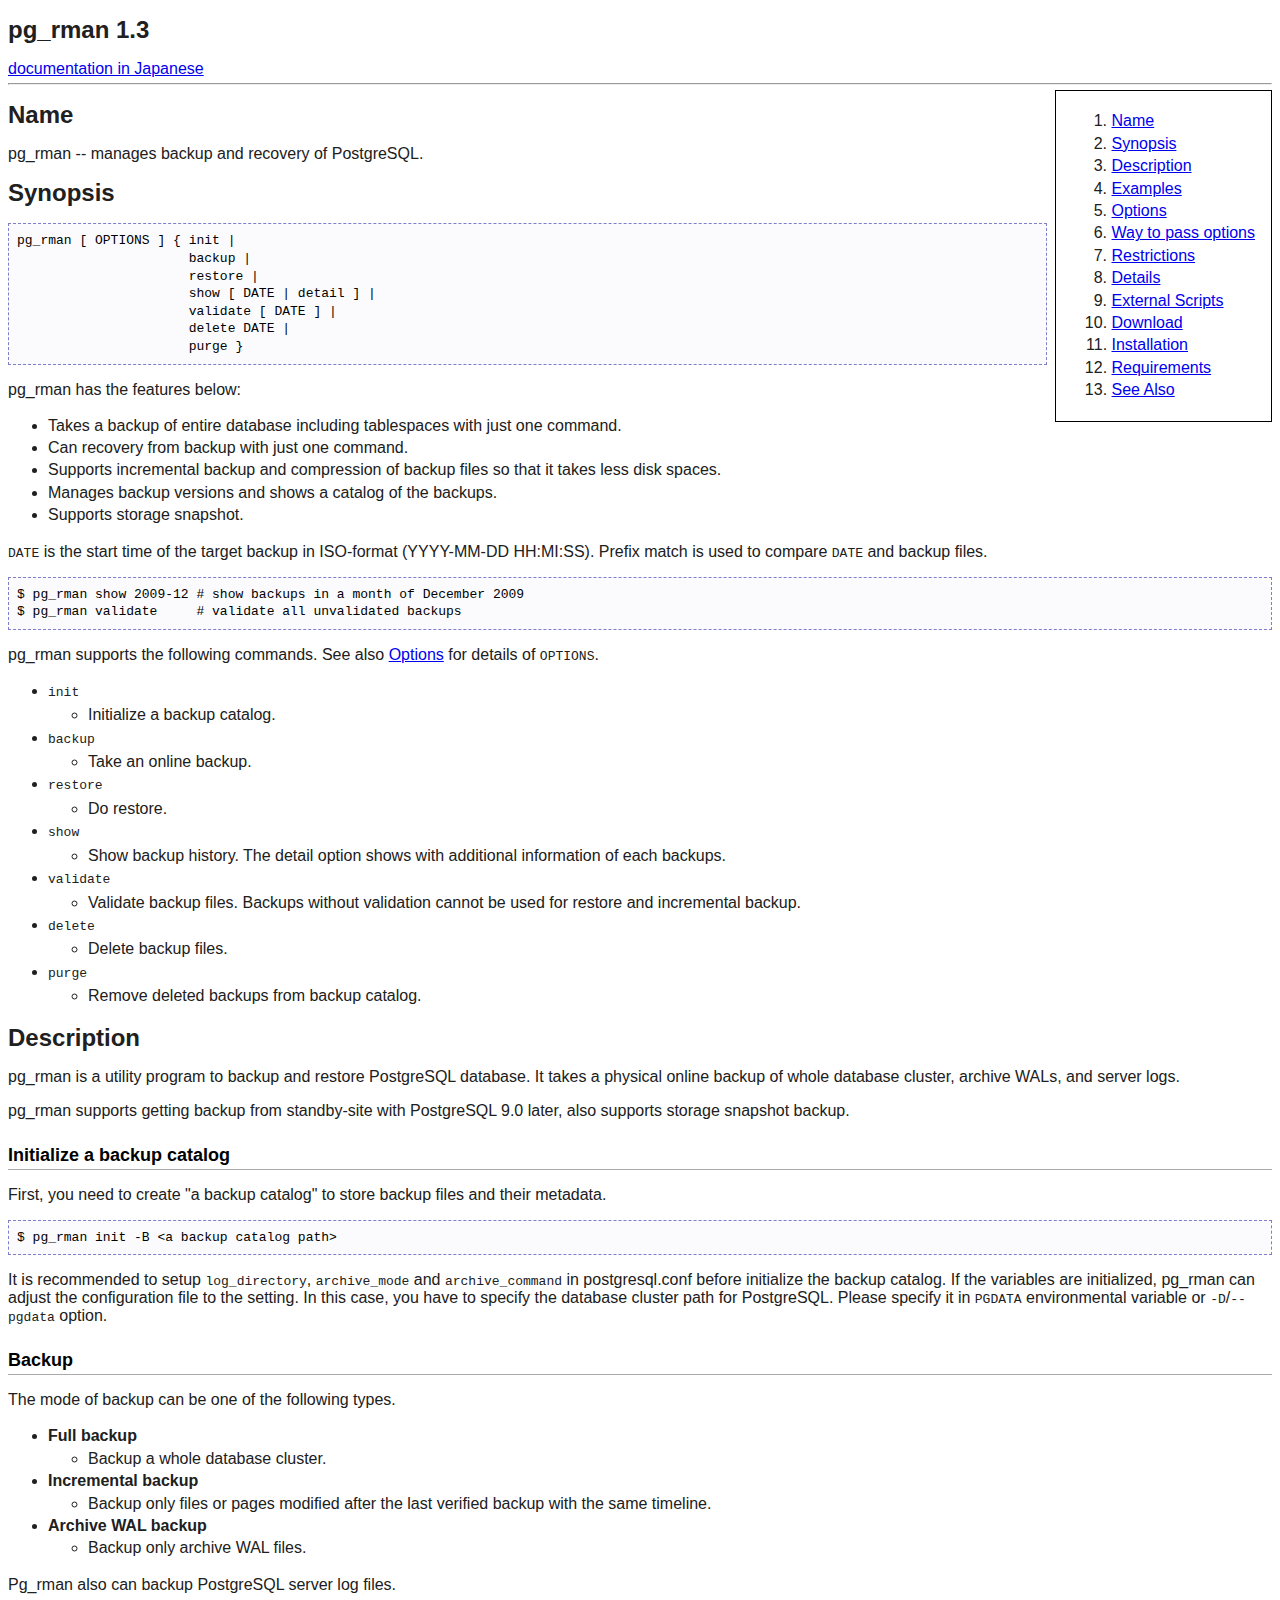
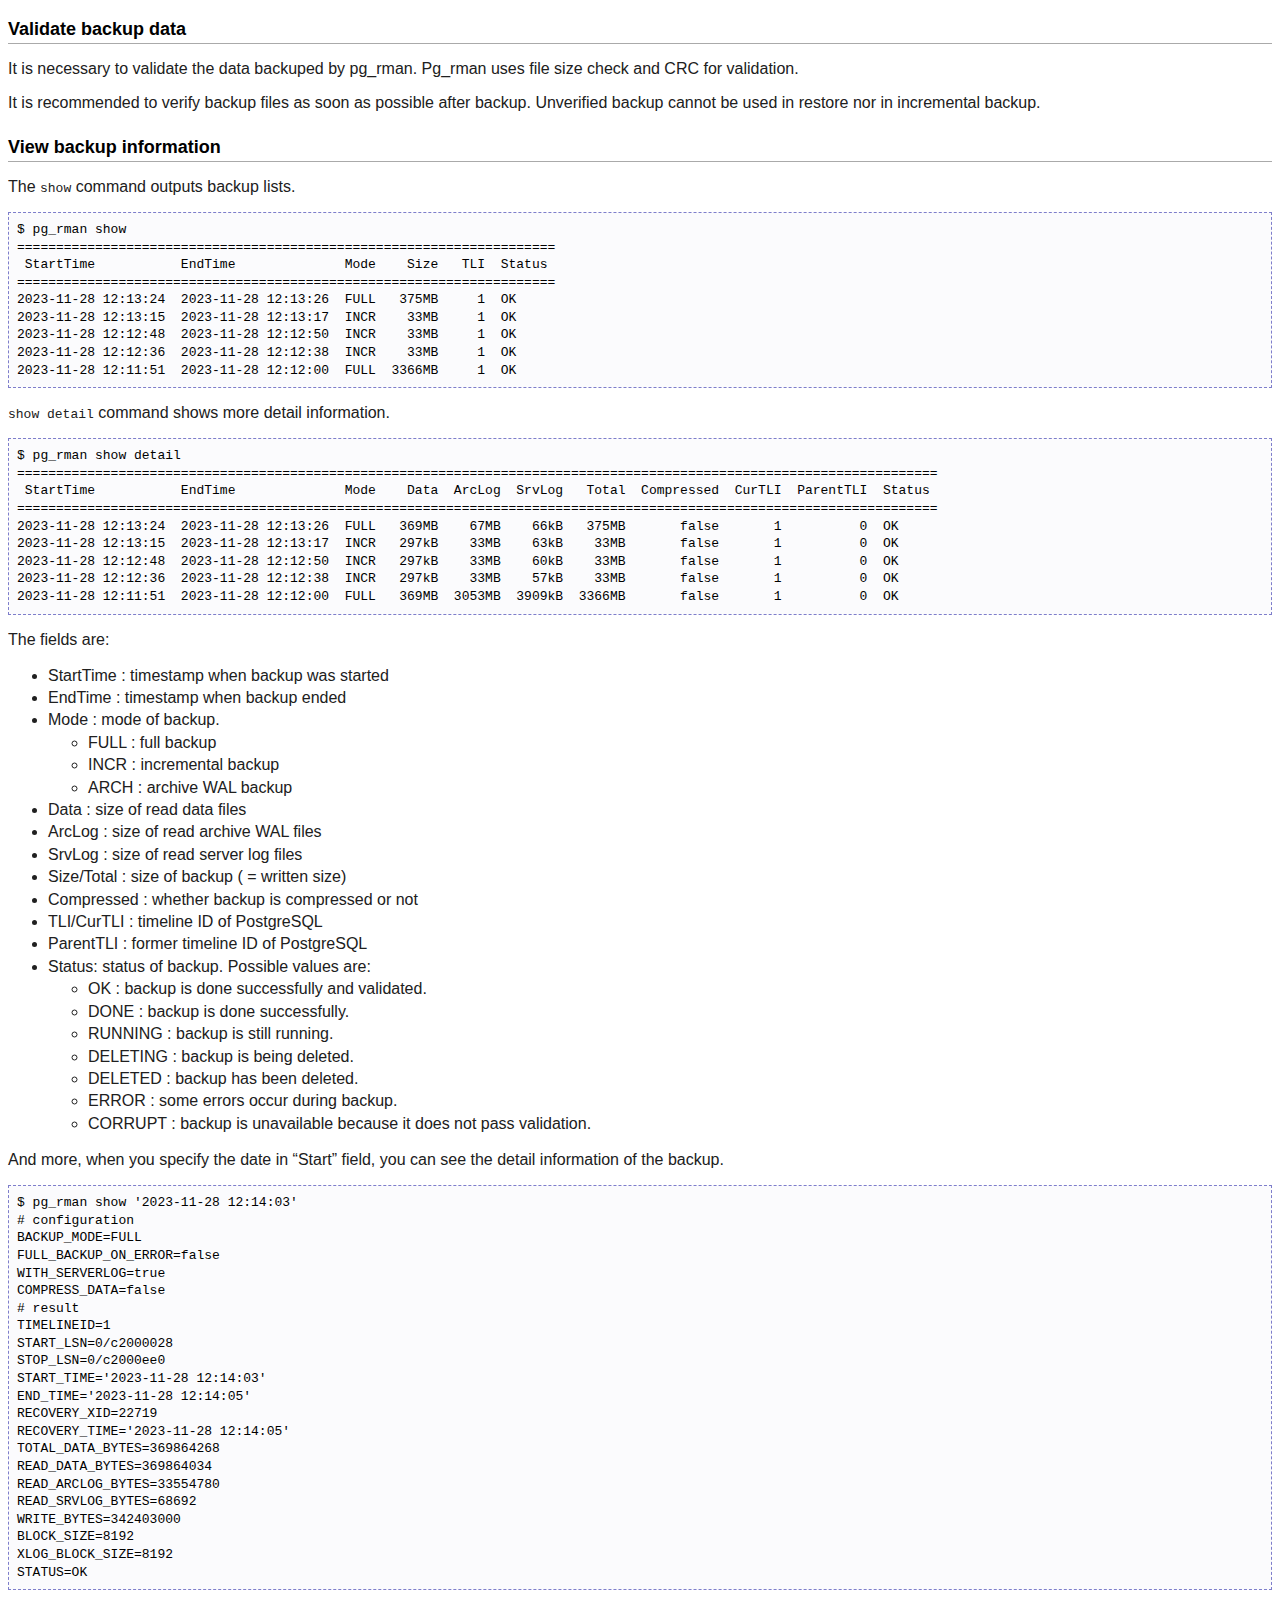
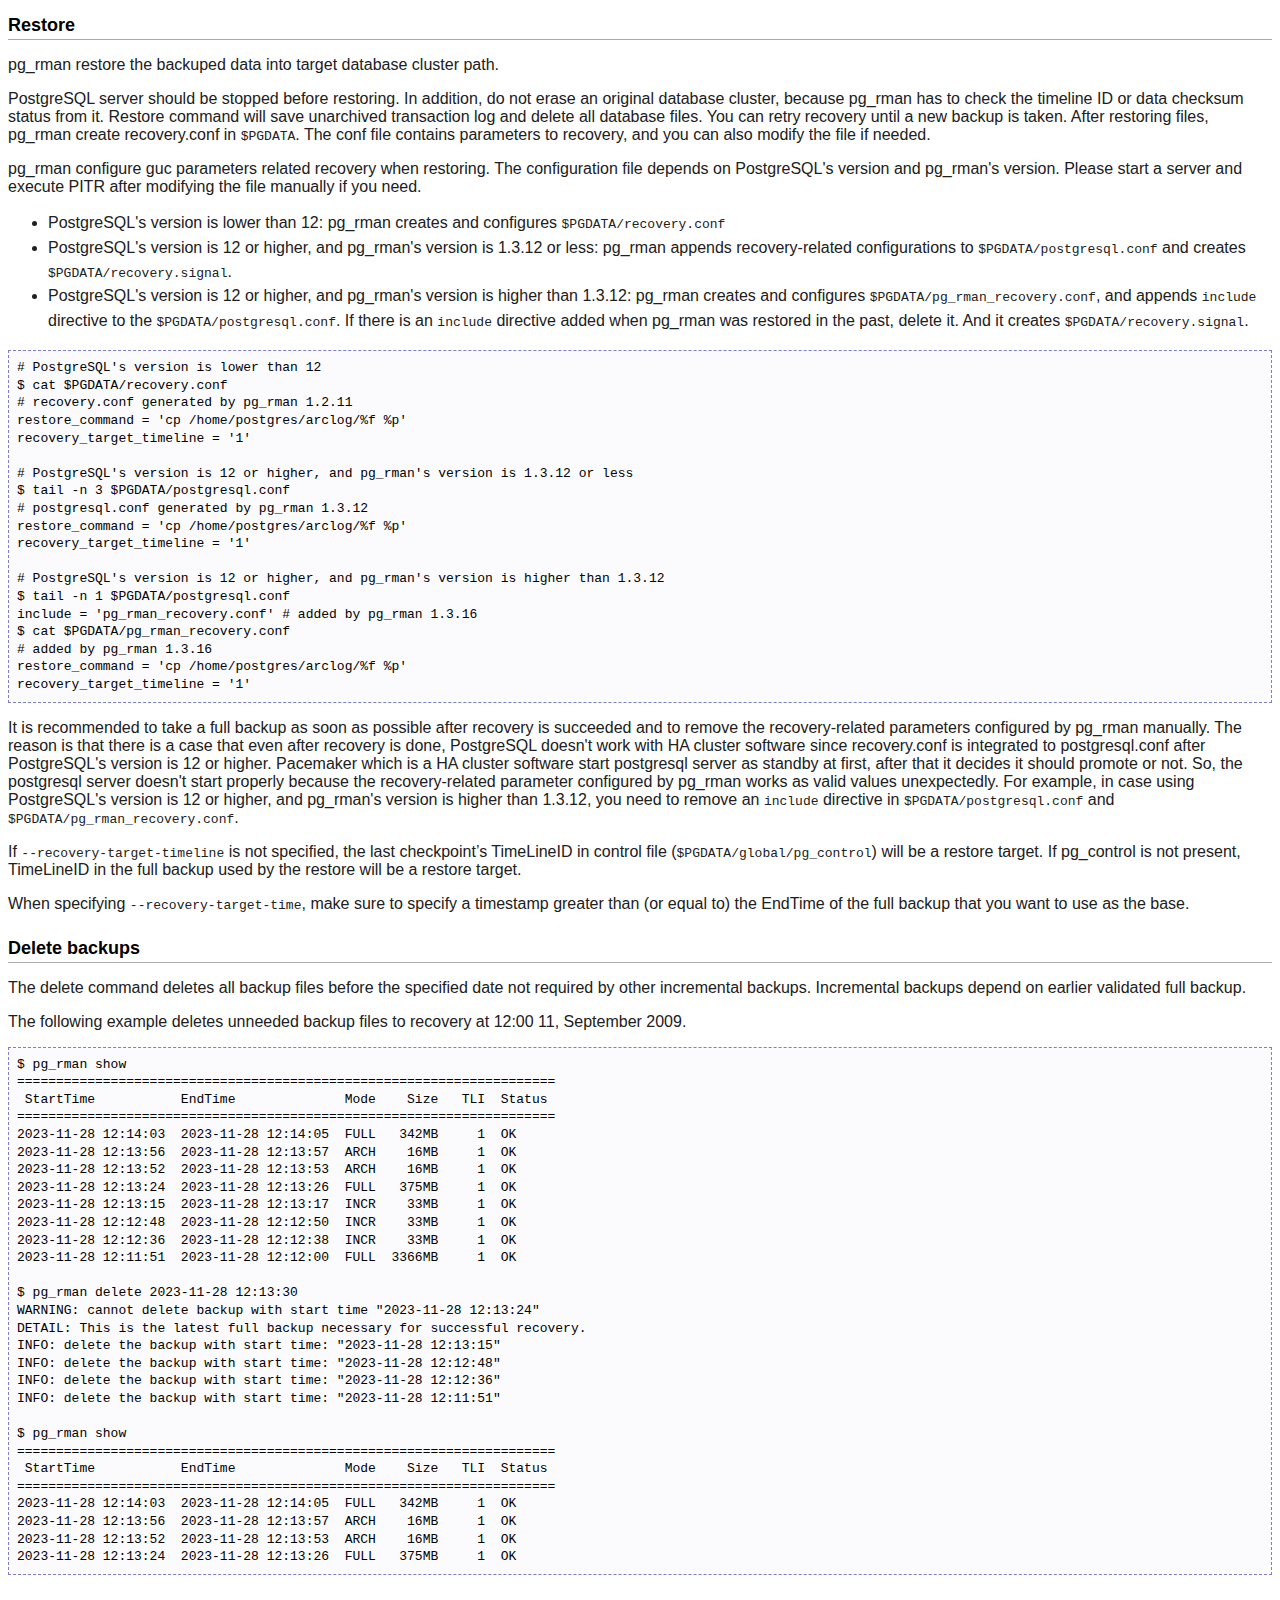
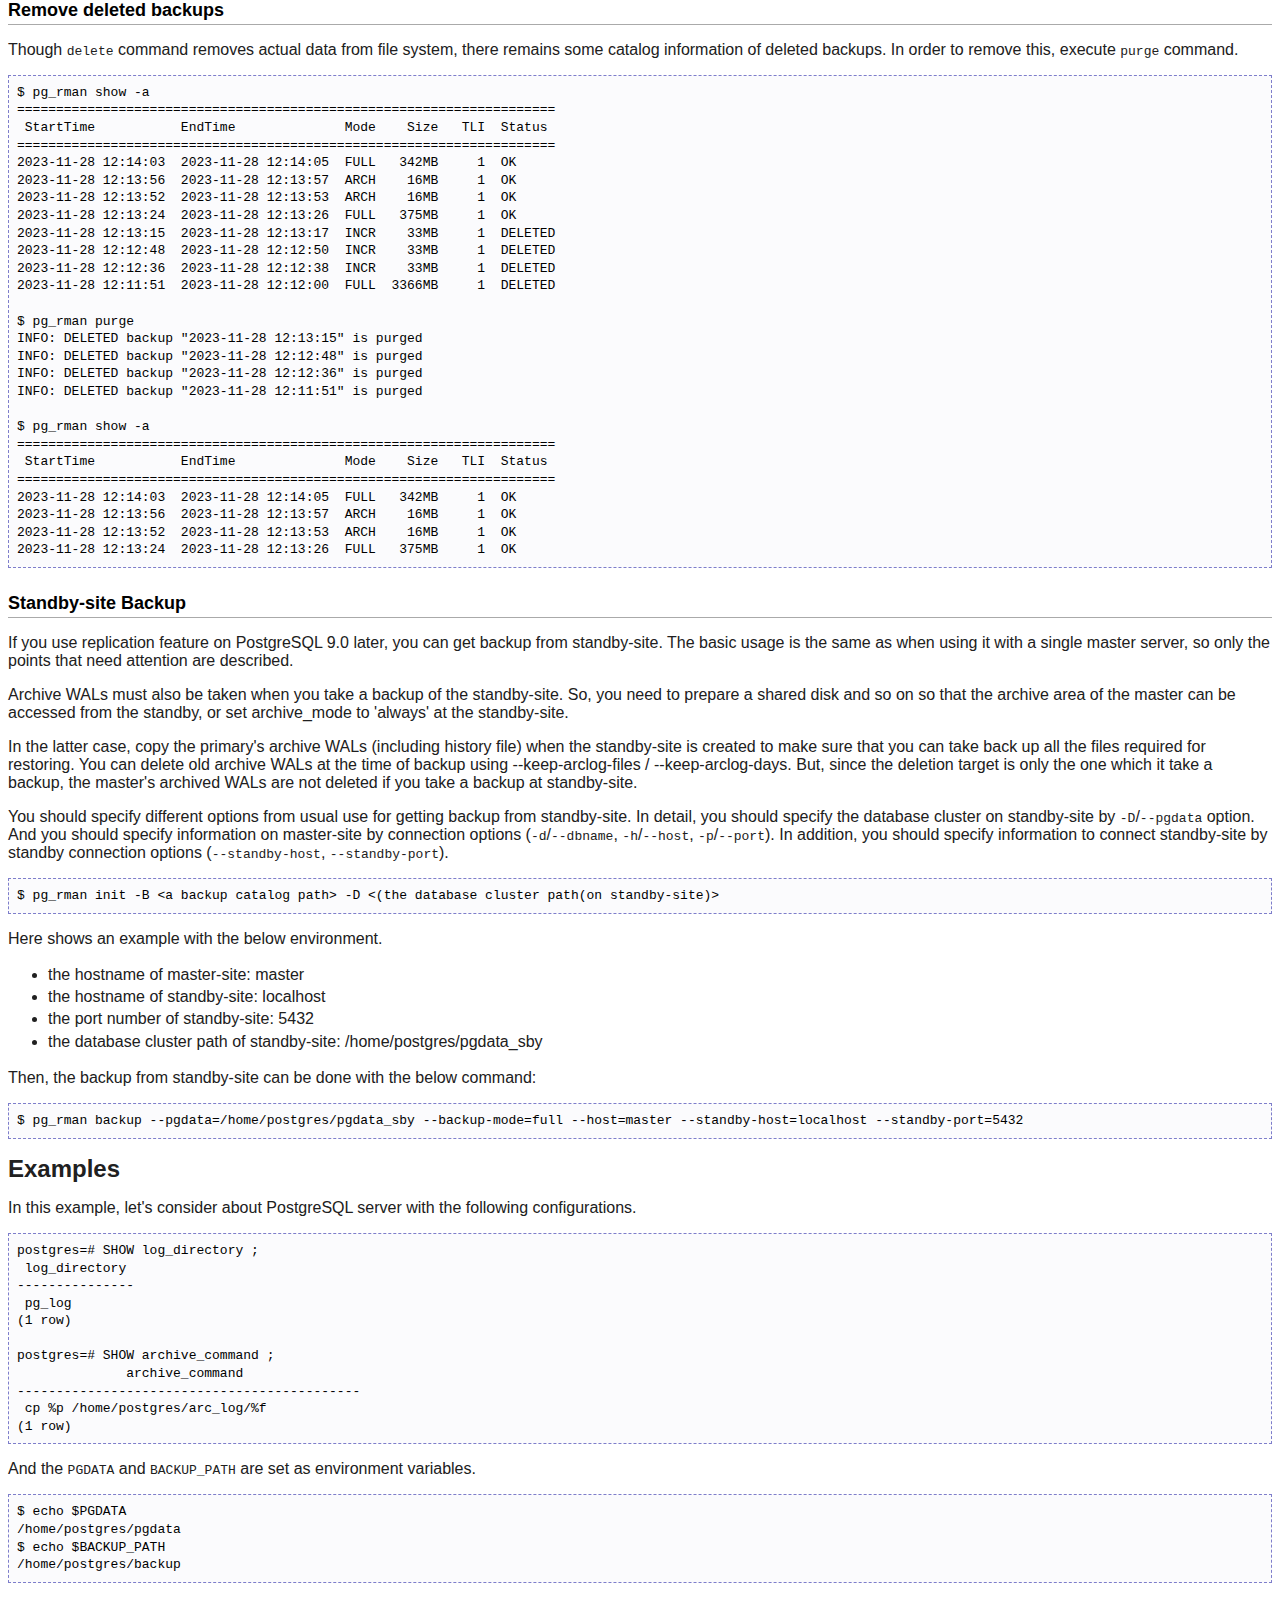
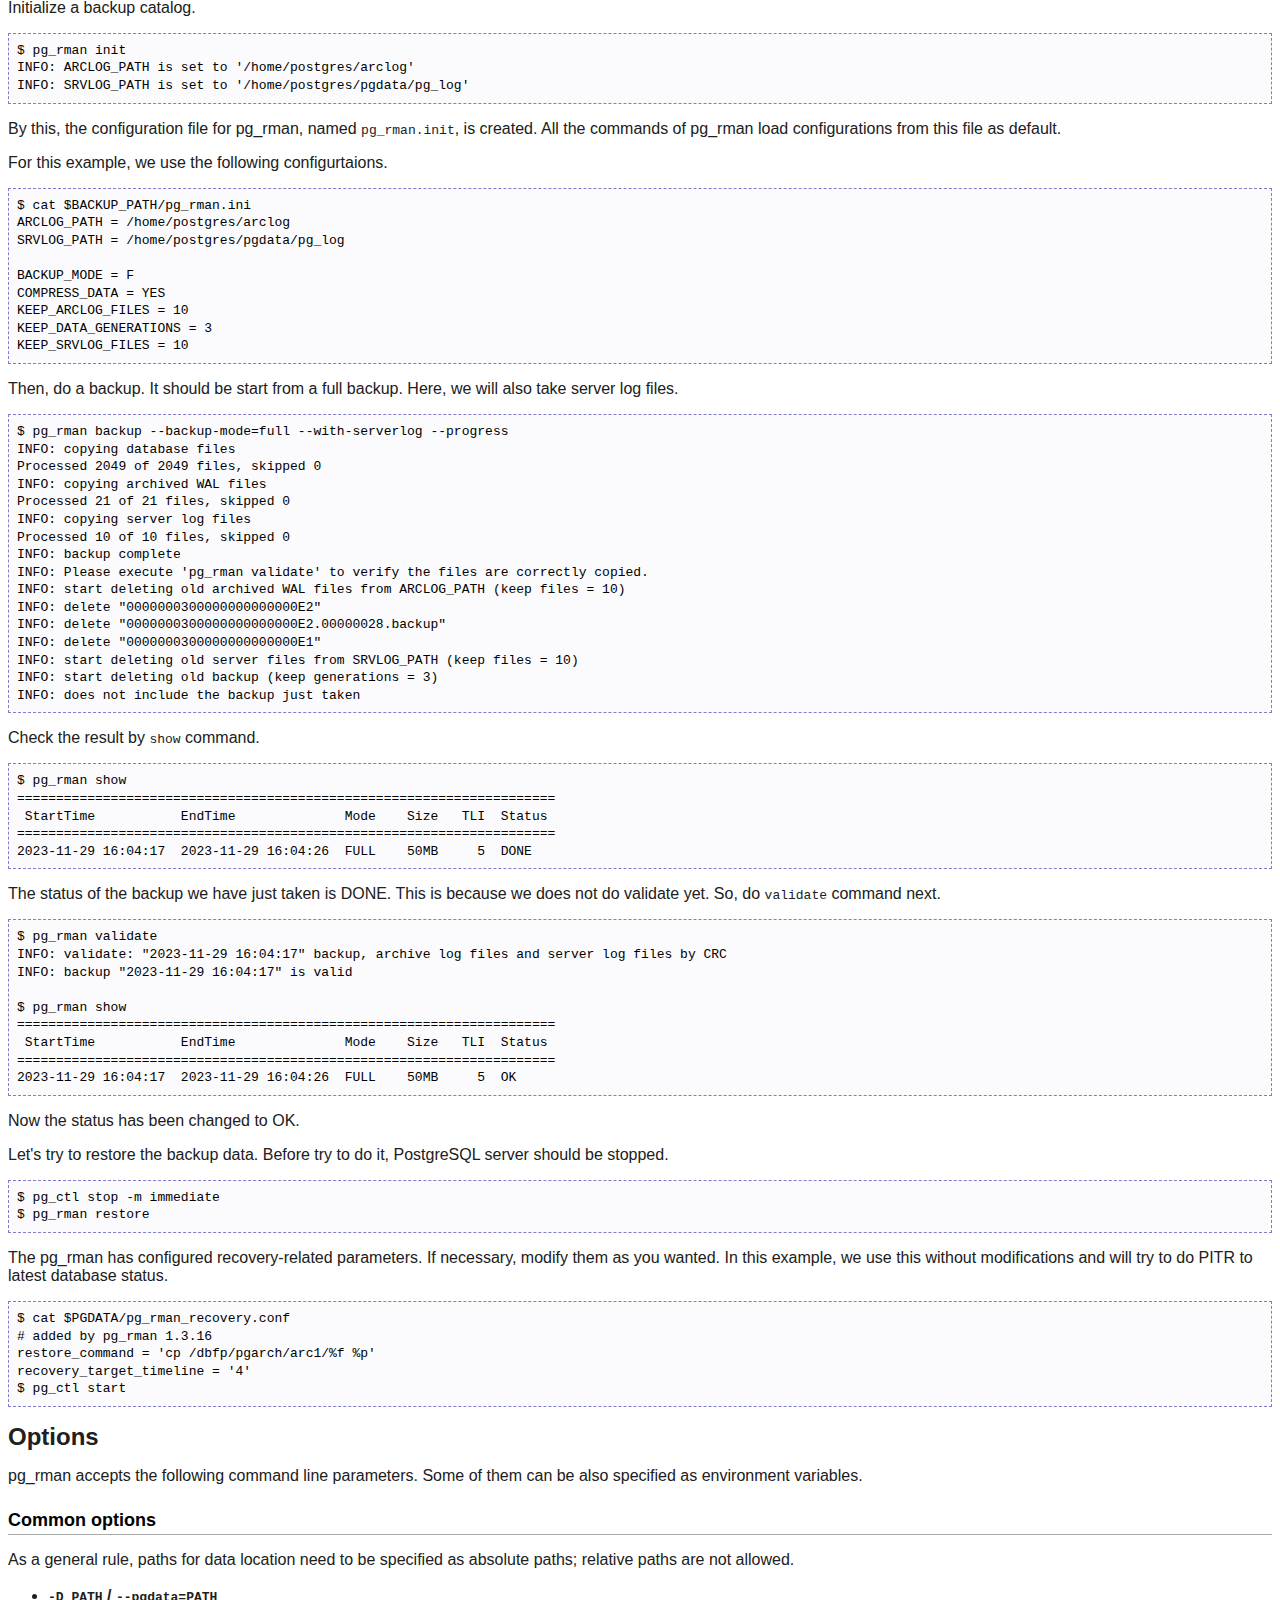
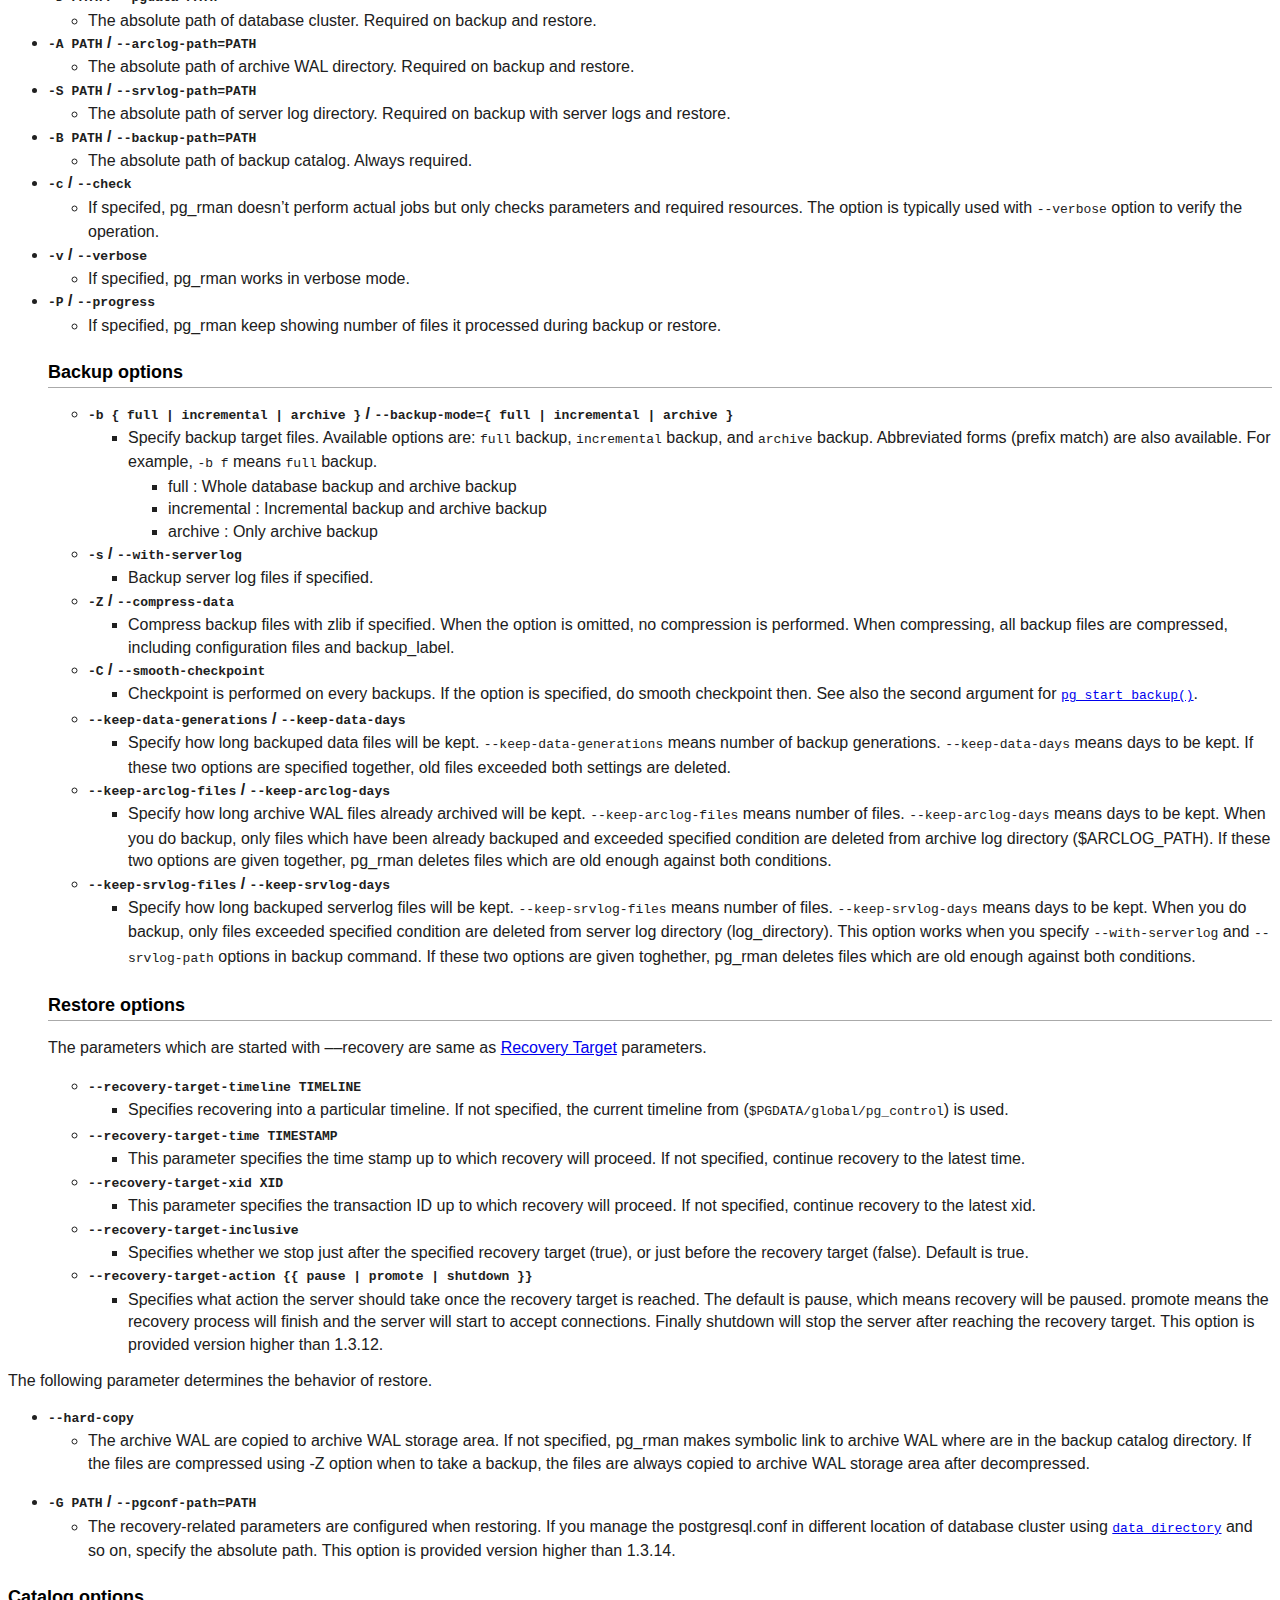
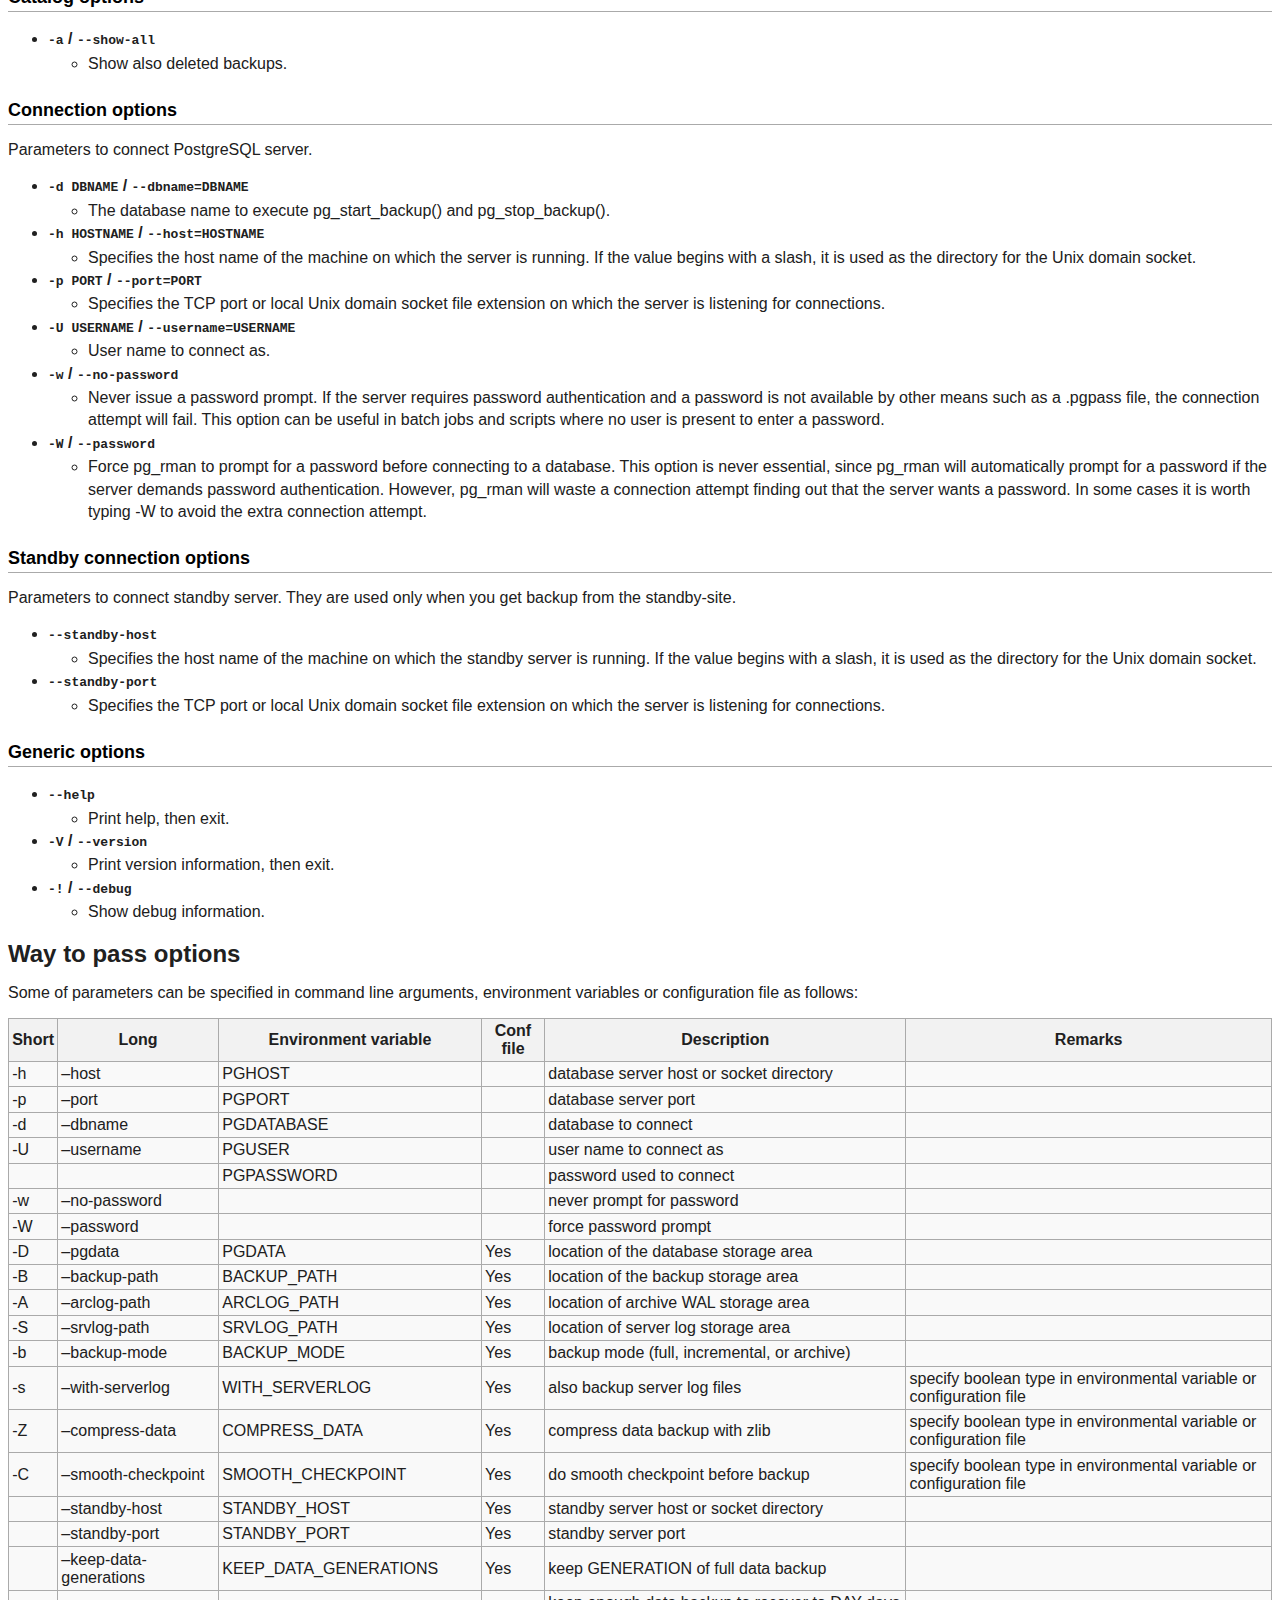
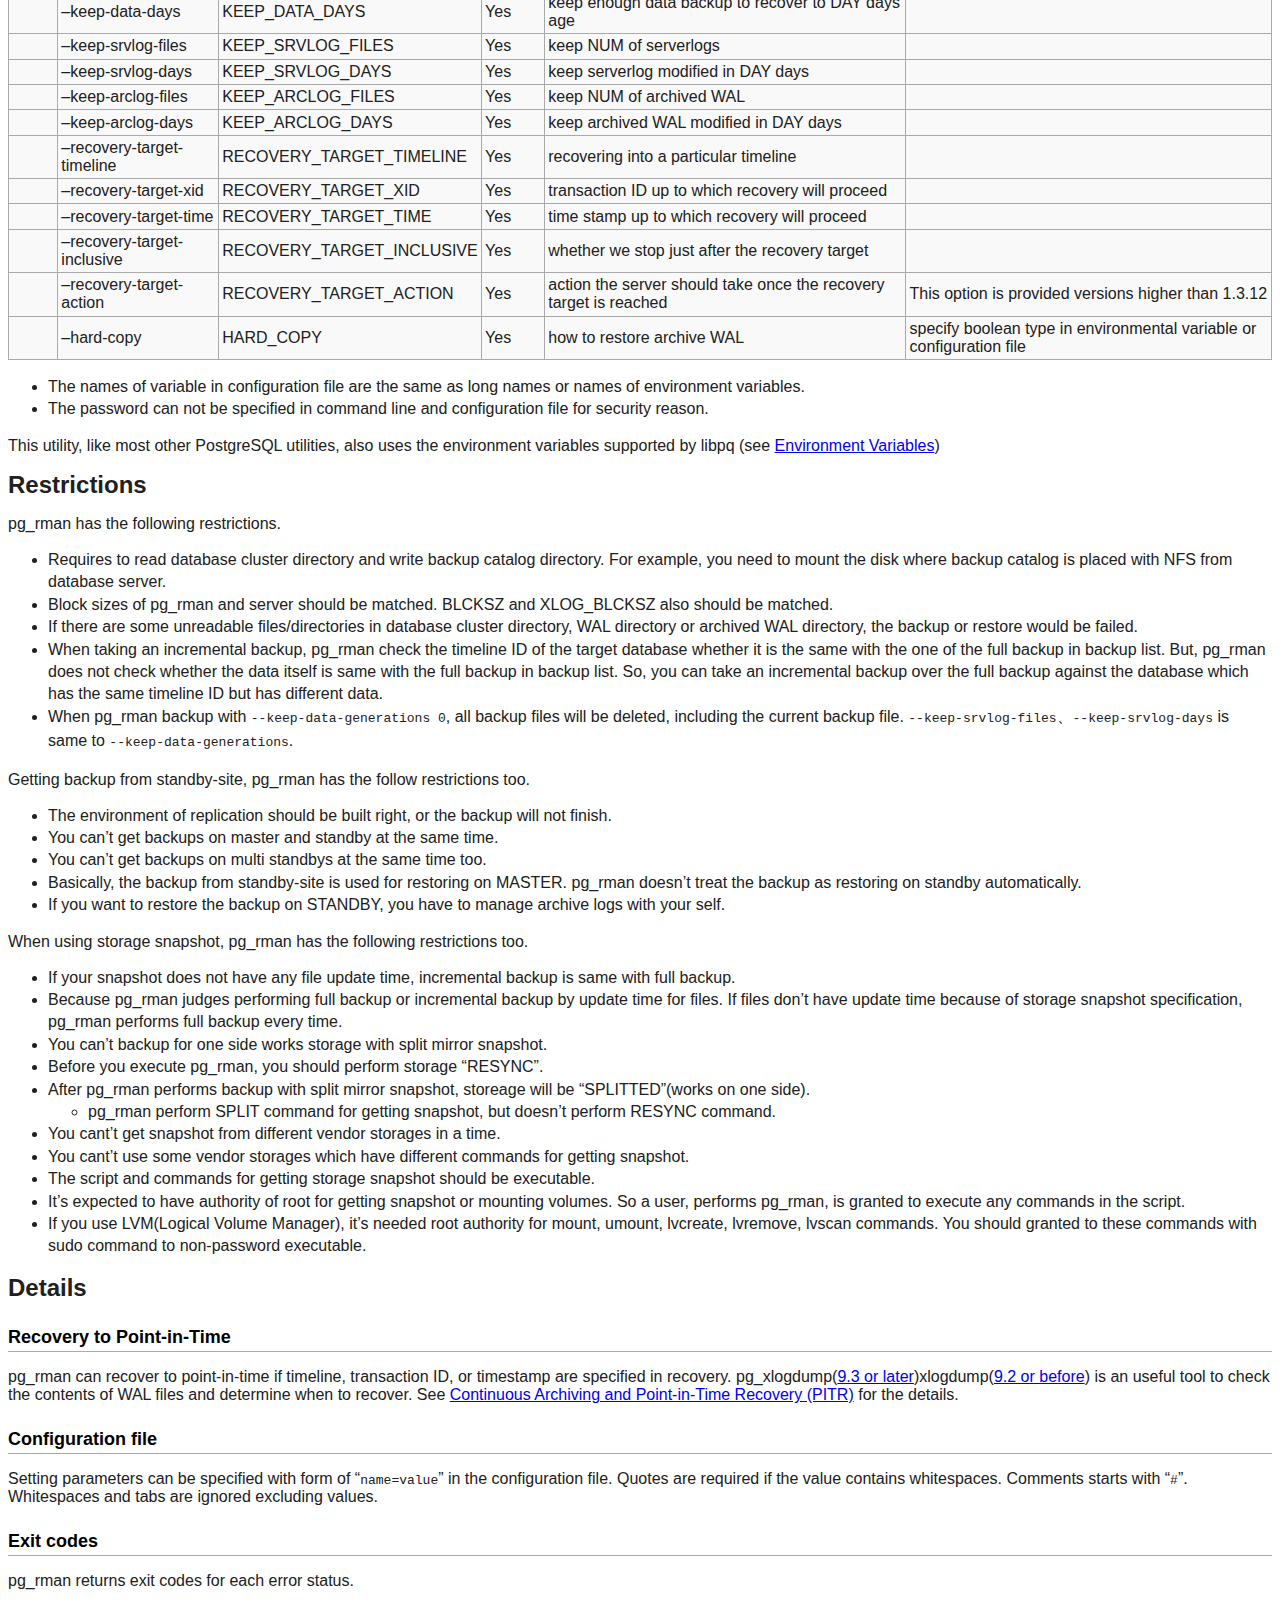
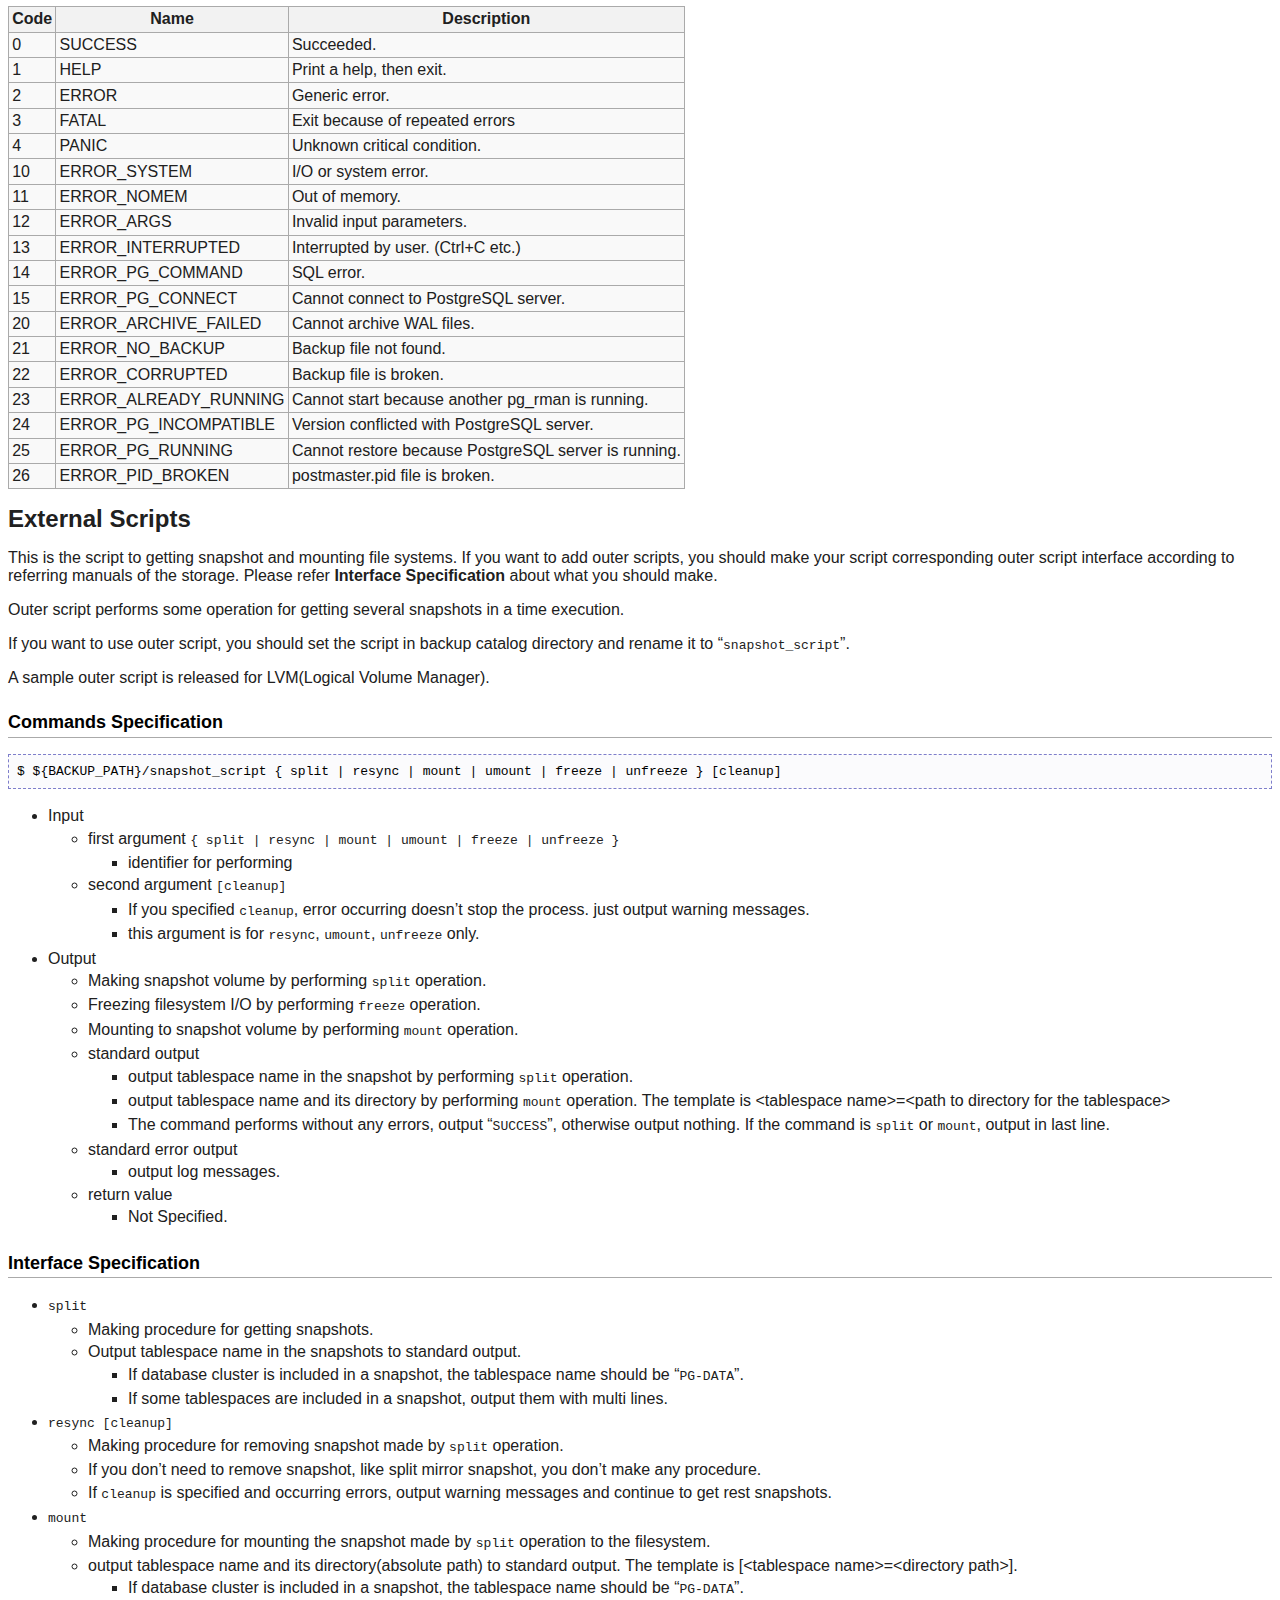
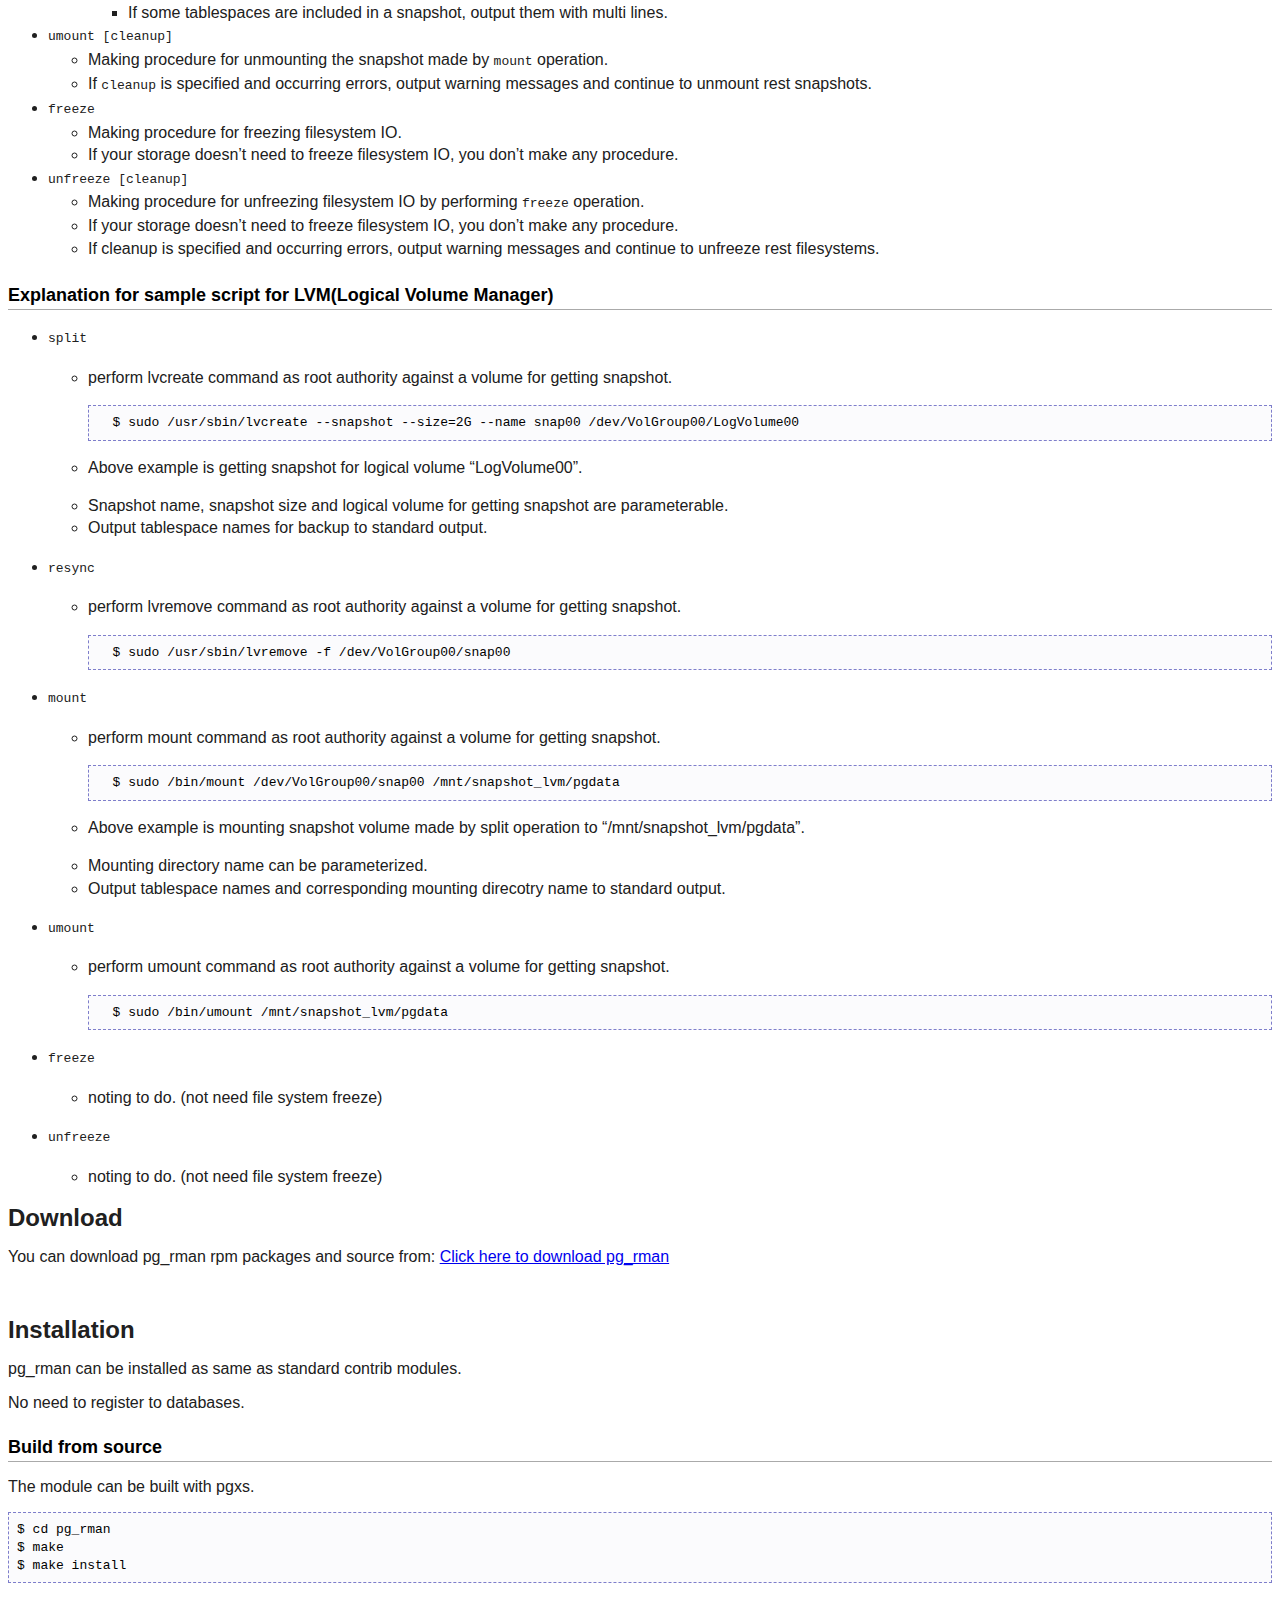
==== commit 095bbd39: "Add a note about --keep-data-generations 0 to the docs (#220)" ====
--- a/docs/index.html
+++ b/docs/index.html
@@ -306,8 +306,6 @@
 
 <p>When specifying <code>--recovery-target-time</code>, make sure to specify a timestamp greater than (or equal to) the EndTime of the full backup that you want to use as the base.</p>
 
-<p>If the archive WALs are not compressed at the time of backup, archive WALs that do not exist in the archive storage area will be restored as symbolic links. When used in combination with peripheral tools (ex. PG-REX) that are not designed for this behavior, please specify the option (<code>--hard-copy</code>) to perform physical copying.</p>
-
 <h2>Delete backups</h2>
 
 <p>The delete command deletes all backup files before the specified date not required by other incremental backups. Incremental backups depend on earlier validated full backup.</p>
@@ -1451,7 +1449,7 @@
 <dt>PostgreSQL</dt>
 <dd>PostgreSQL 12, 13, 14, 15, 16</dd>
 <dt>OS</dt>
-<dd>RHEL 7, 8, 9</dd>
+<dd>RHEL 8</dd>
 </dl>
 
 
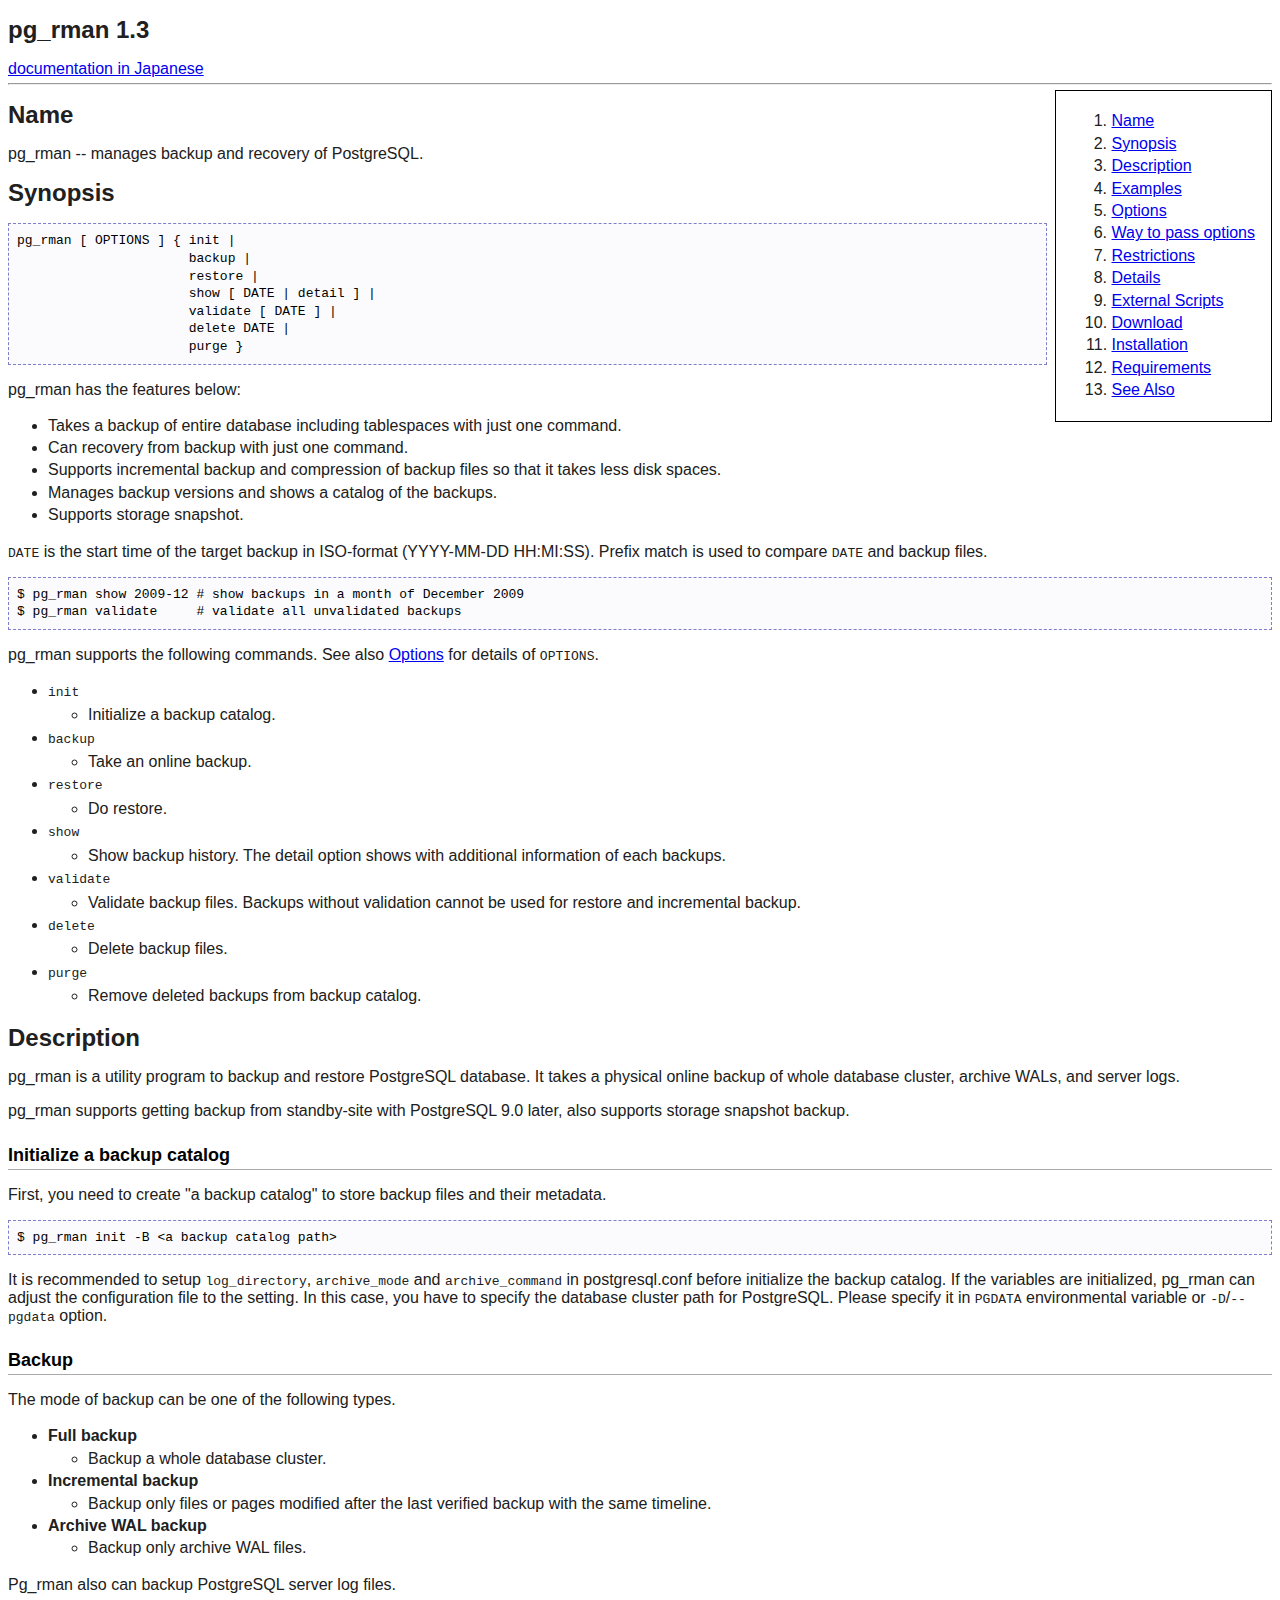
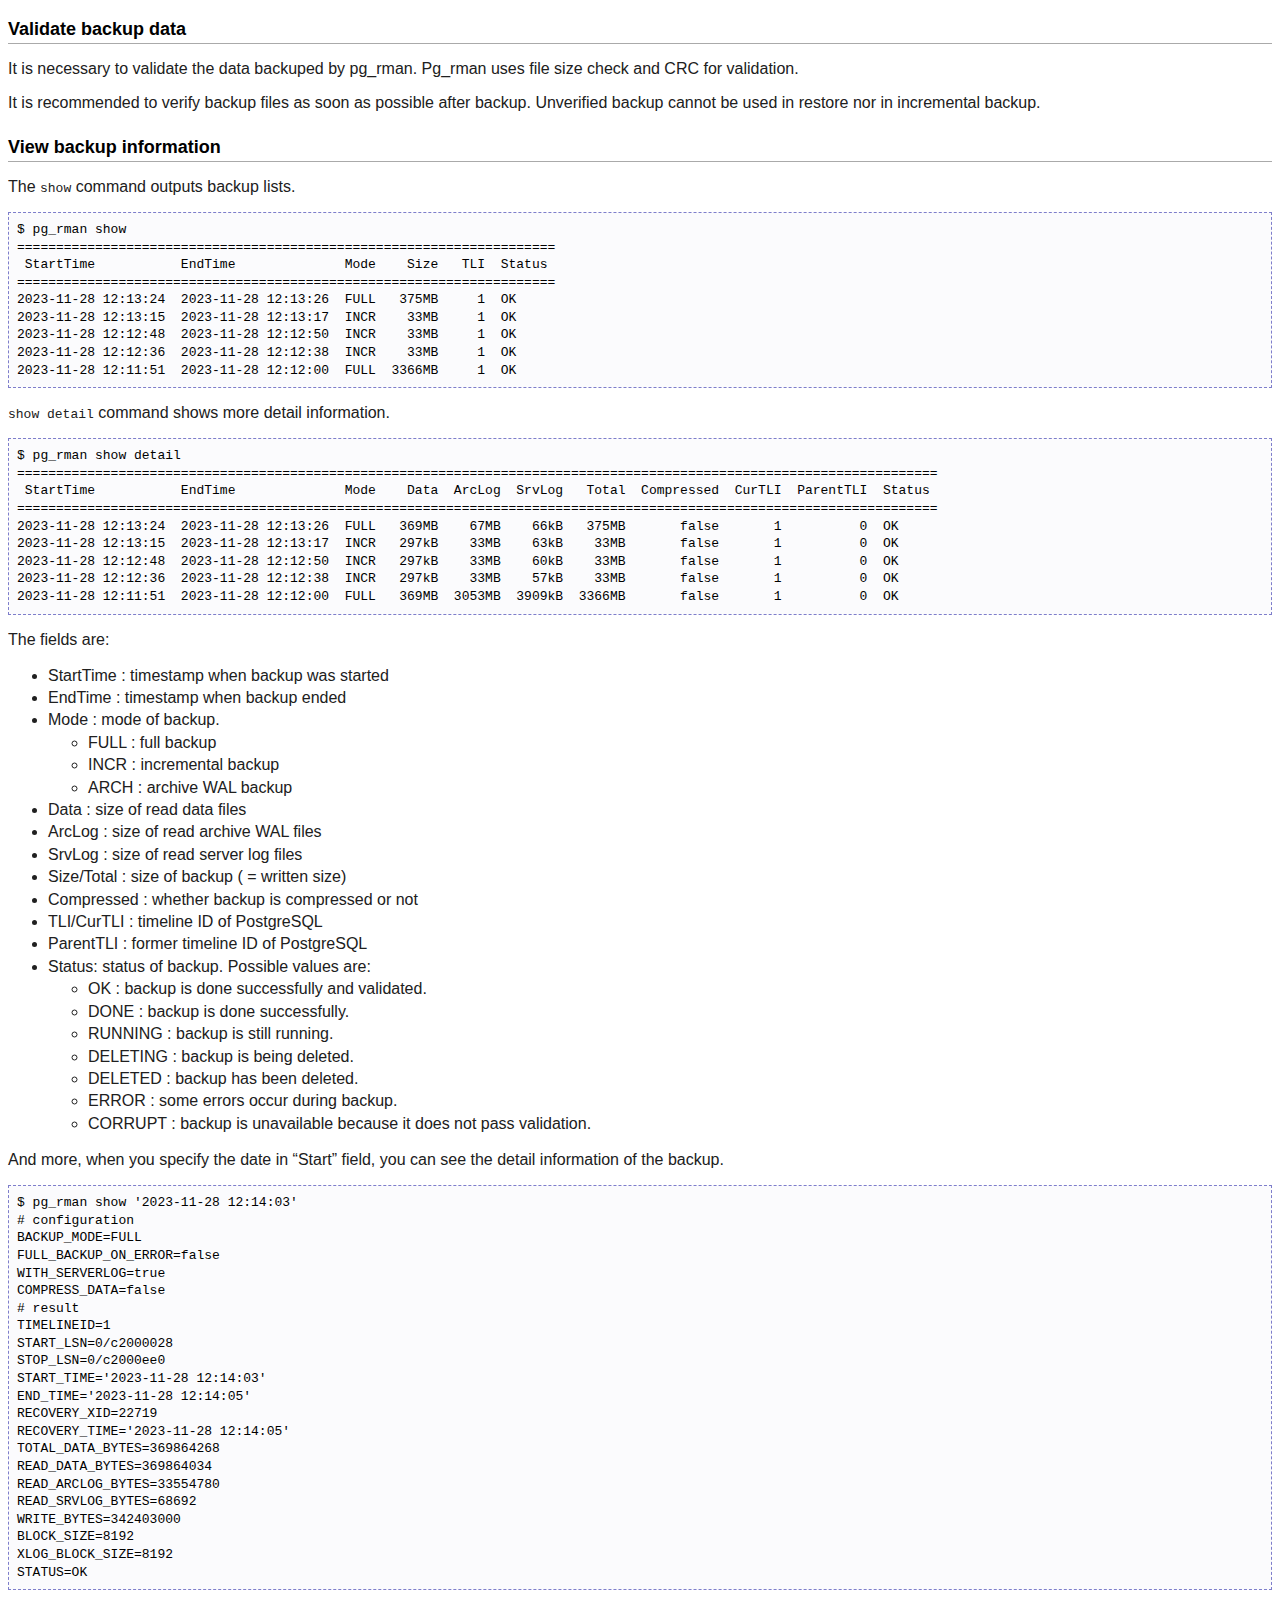
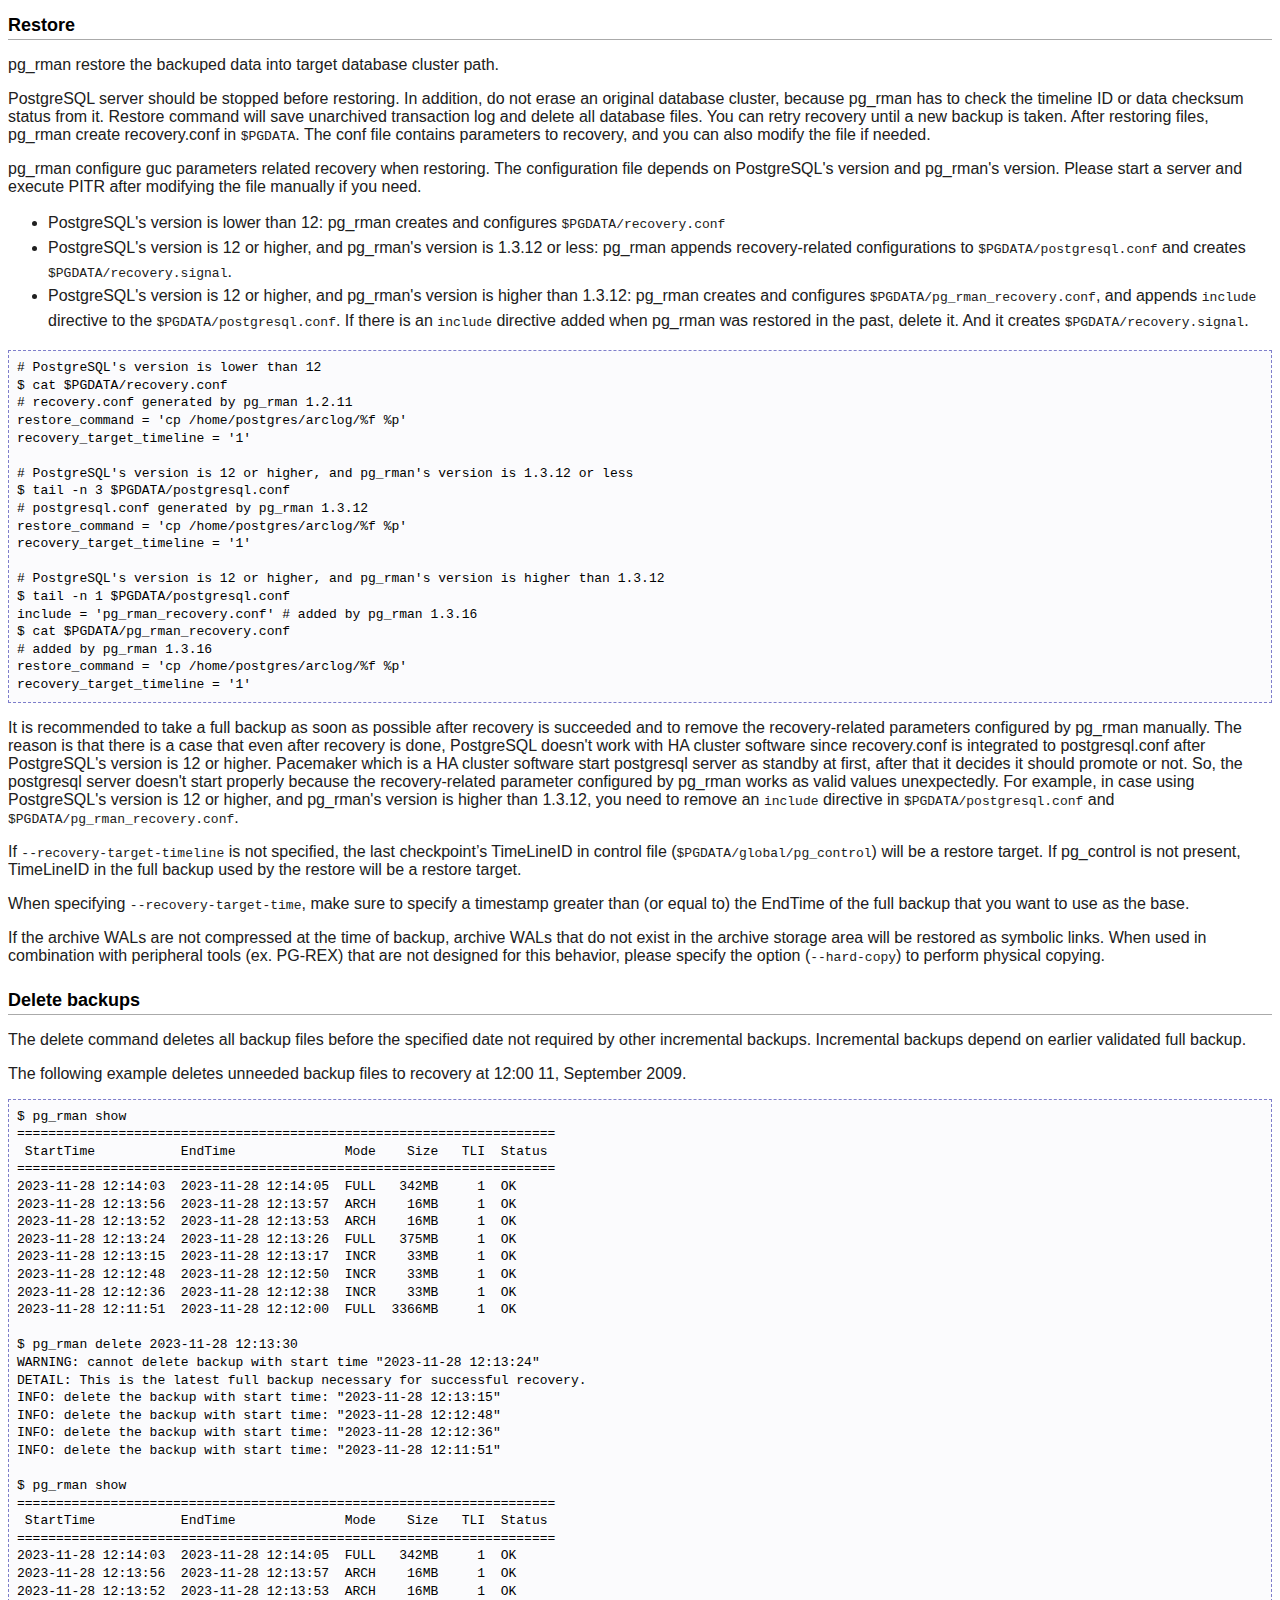
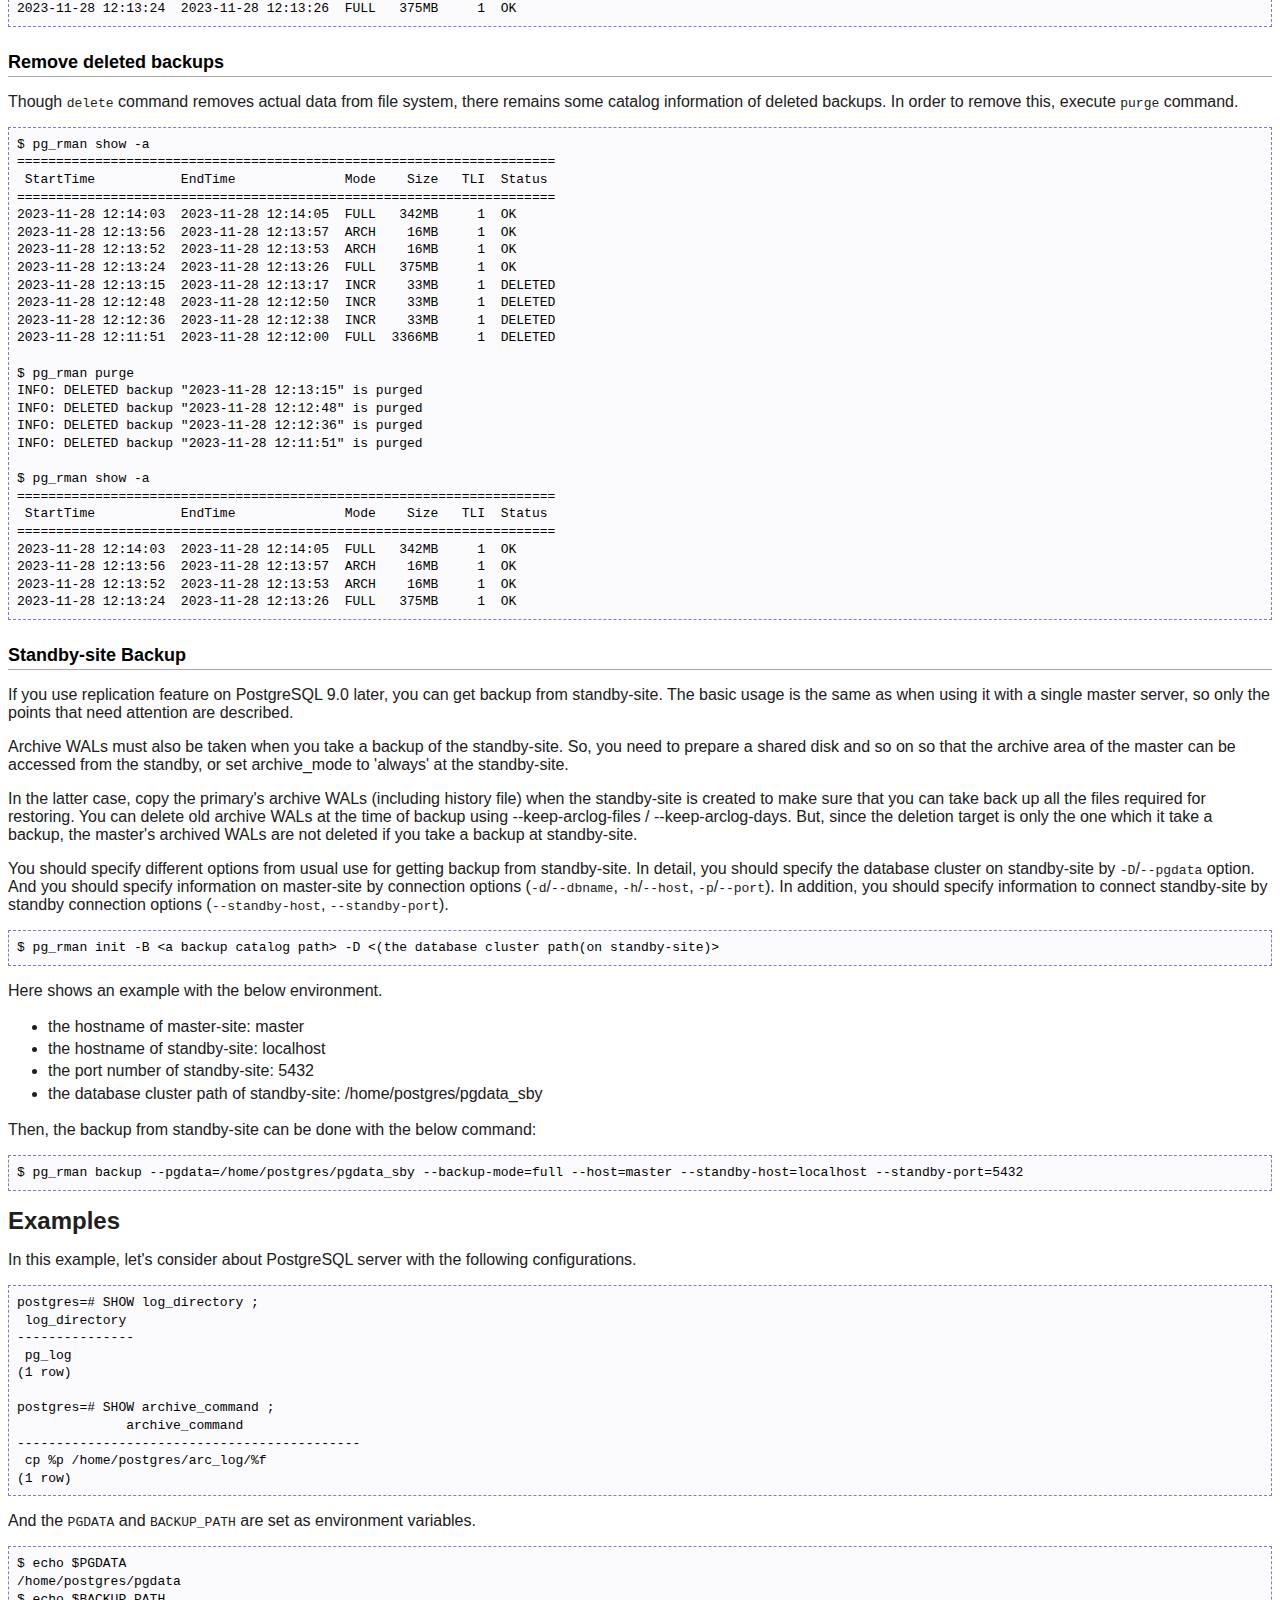
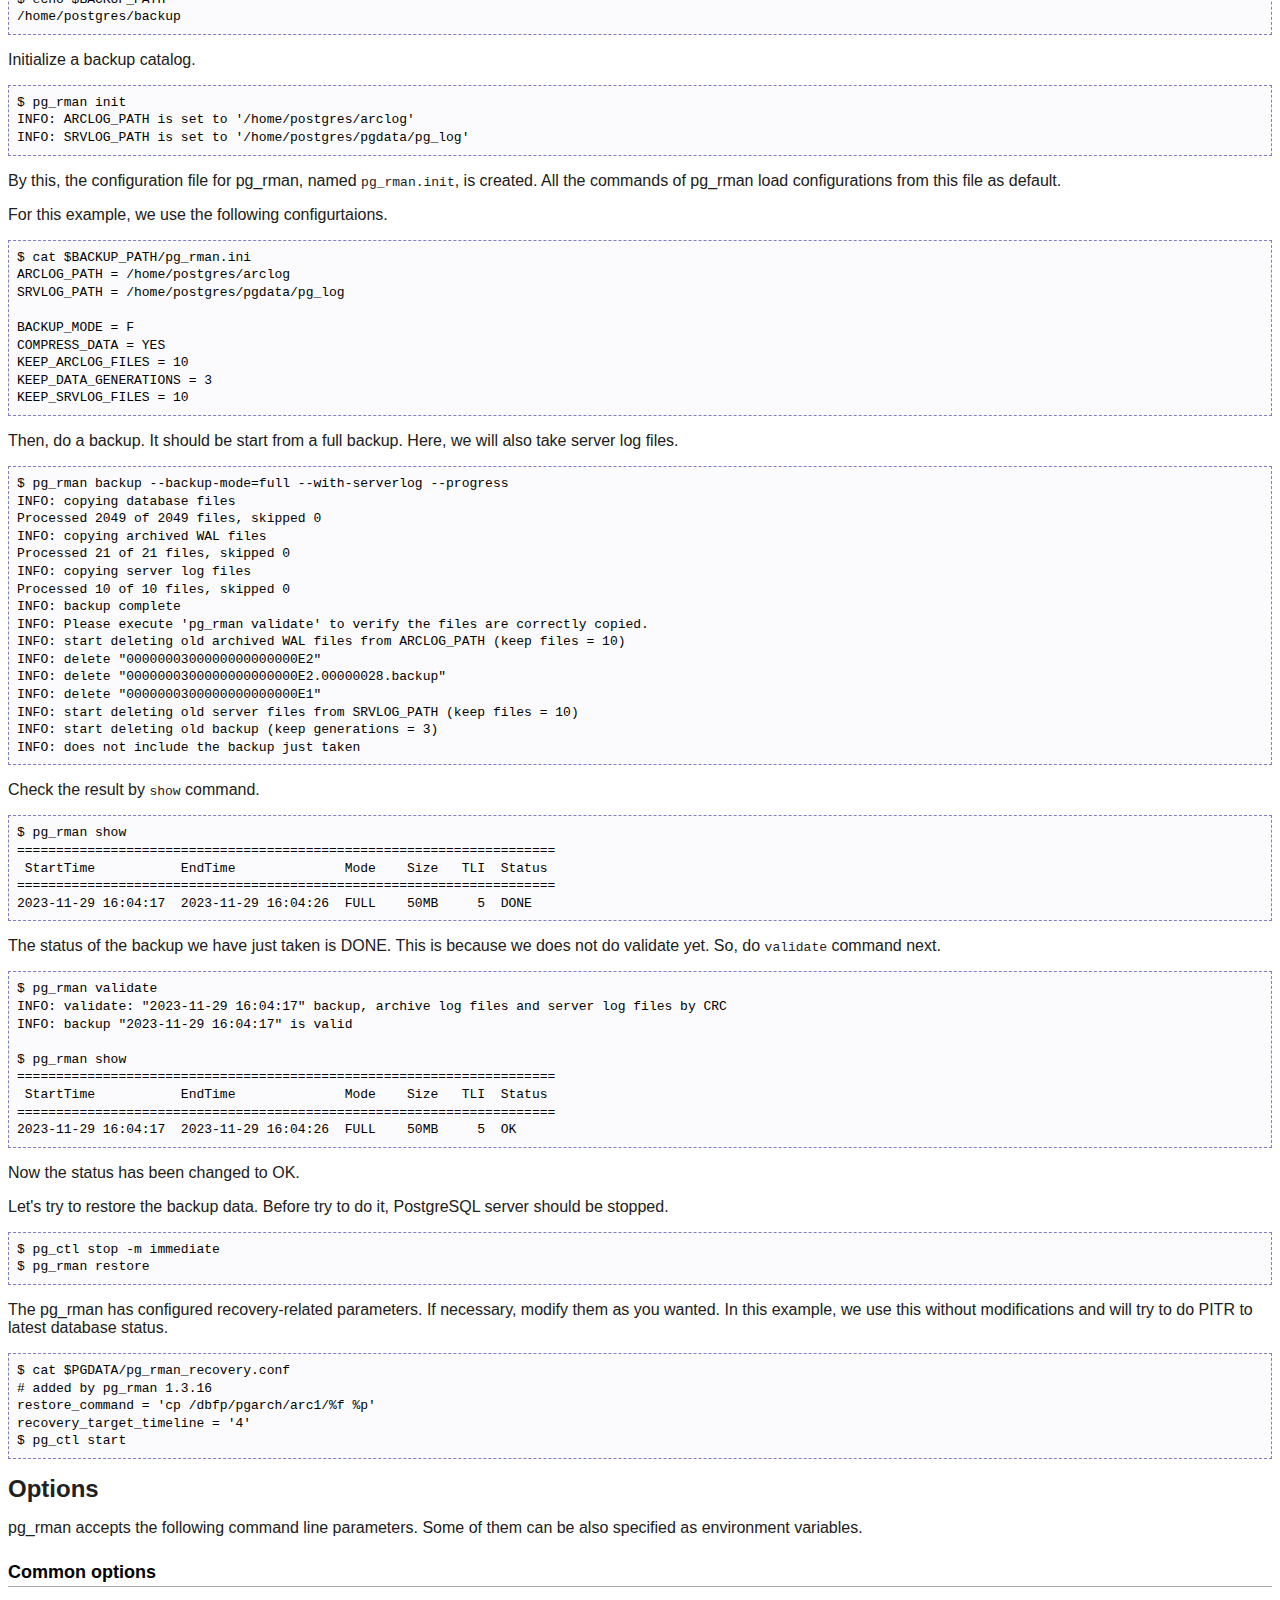
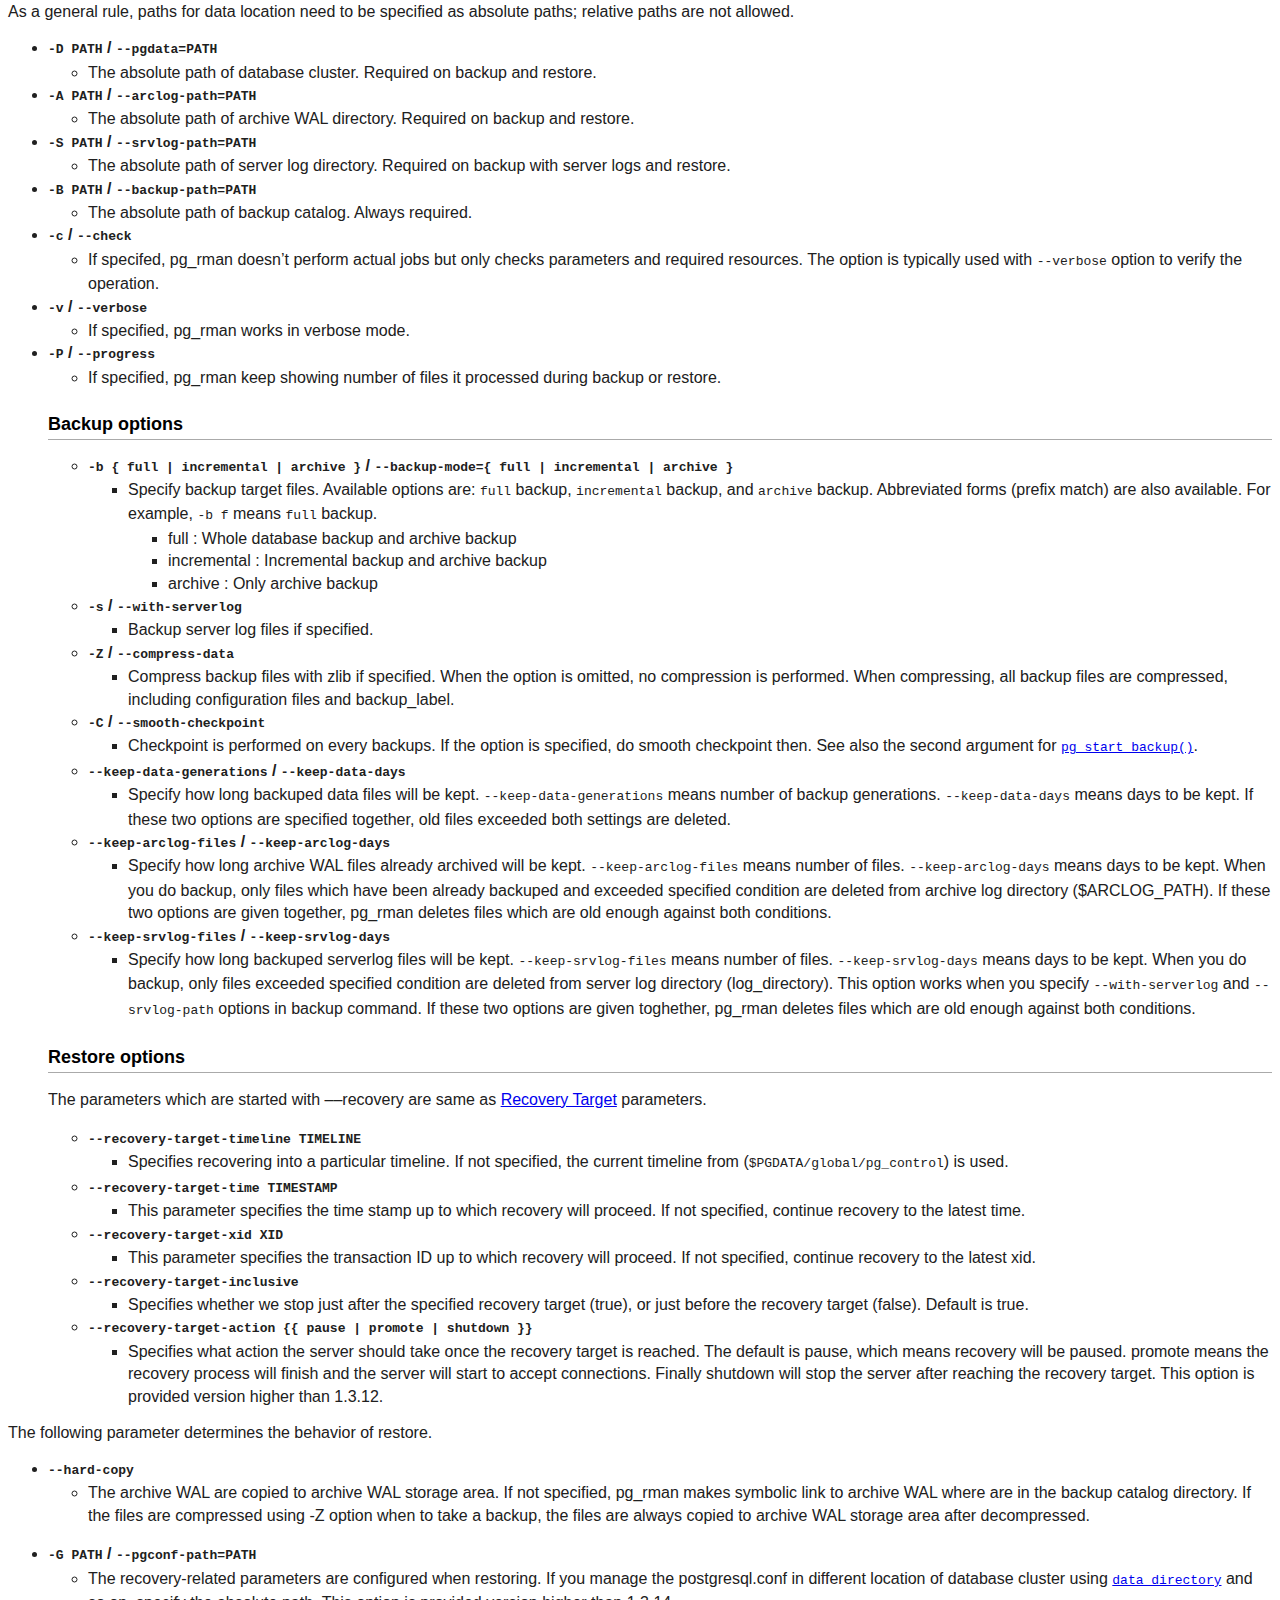
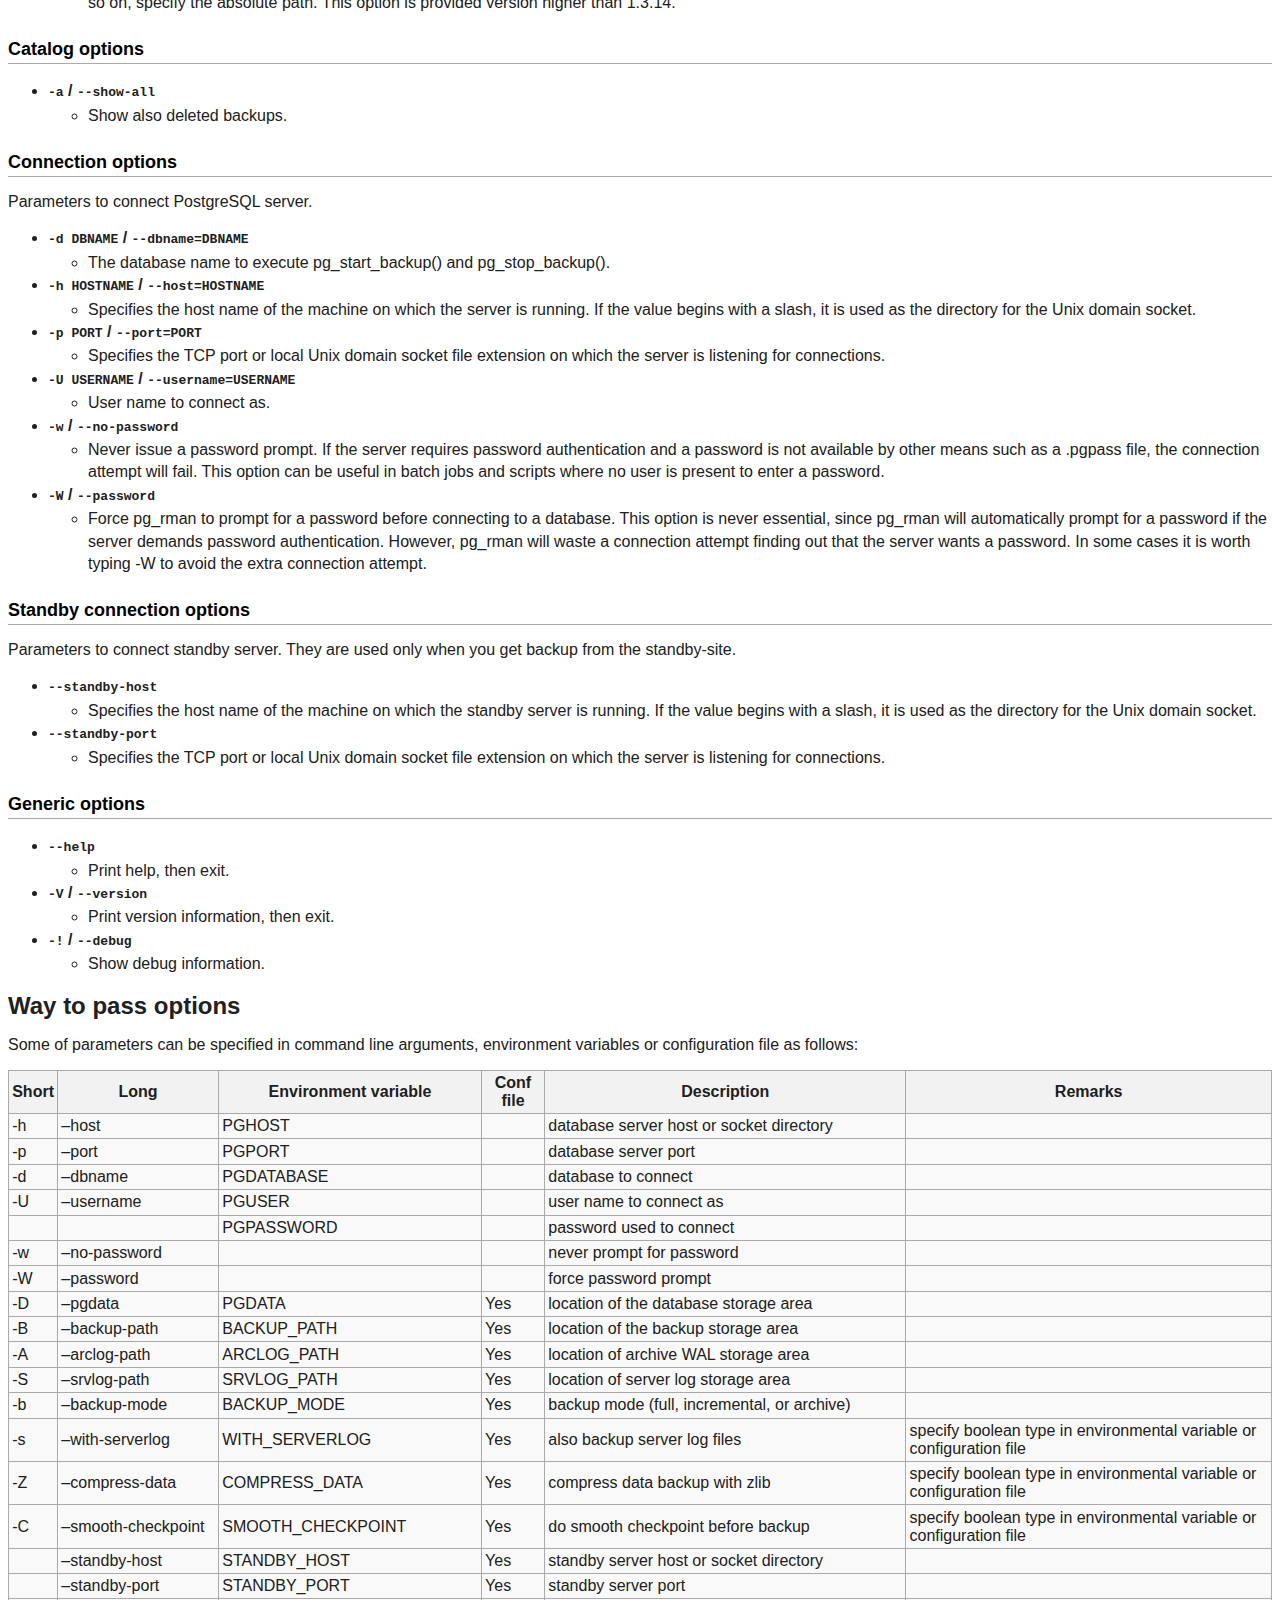
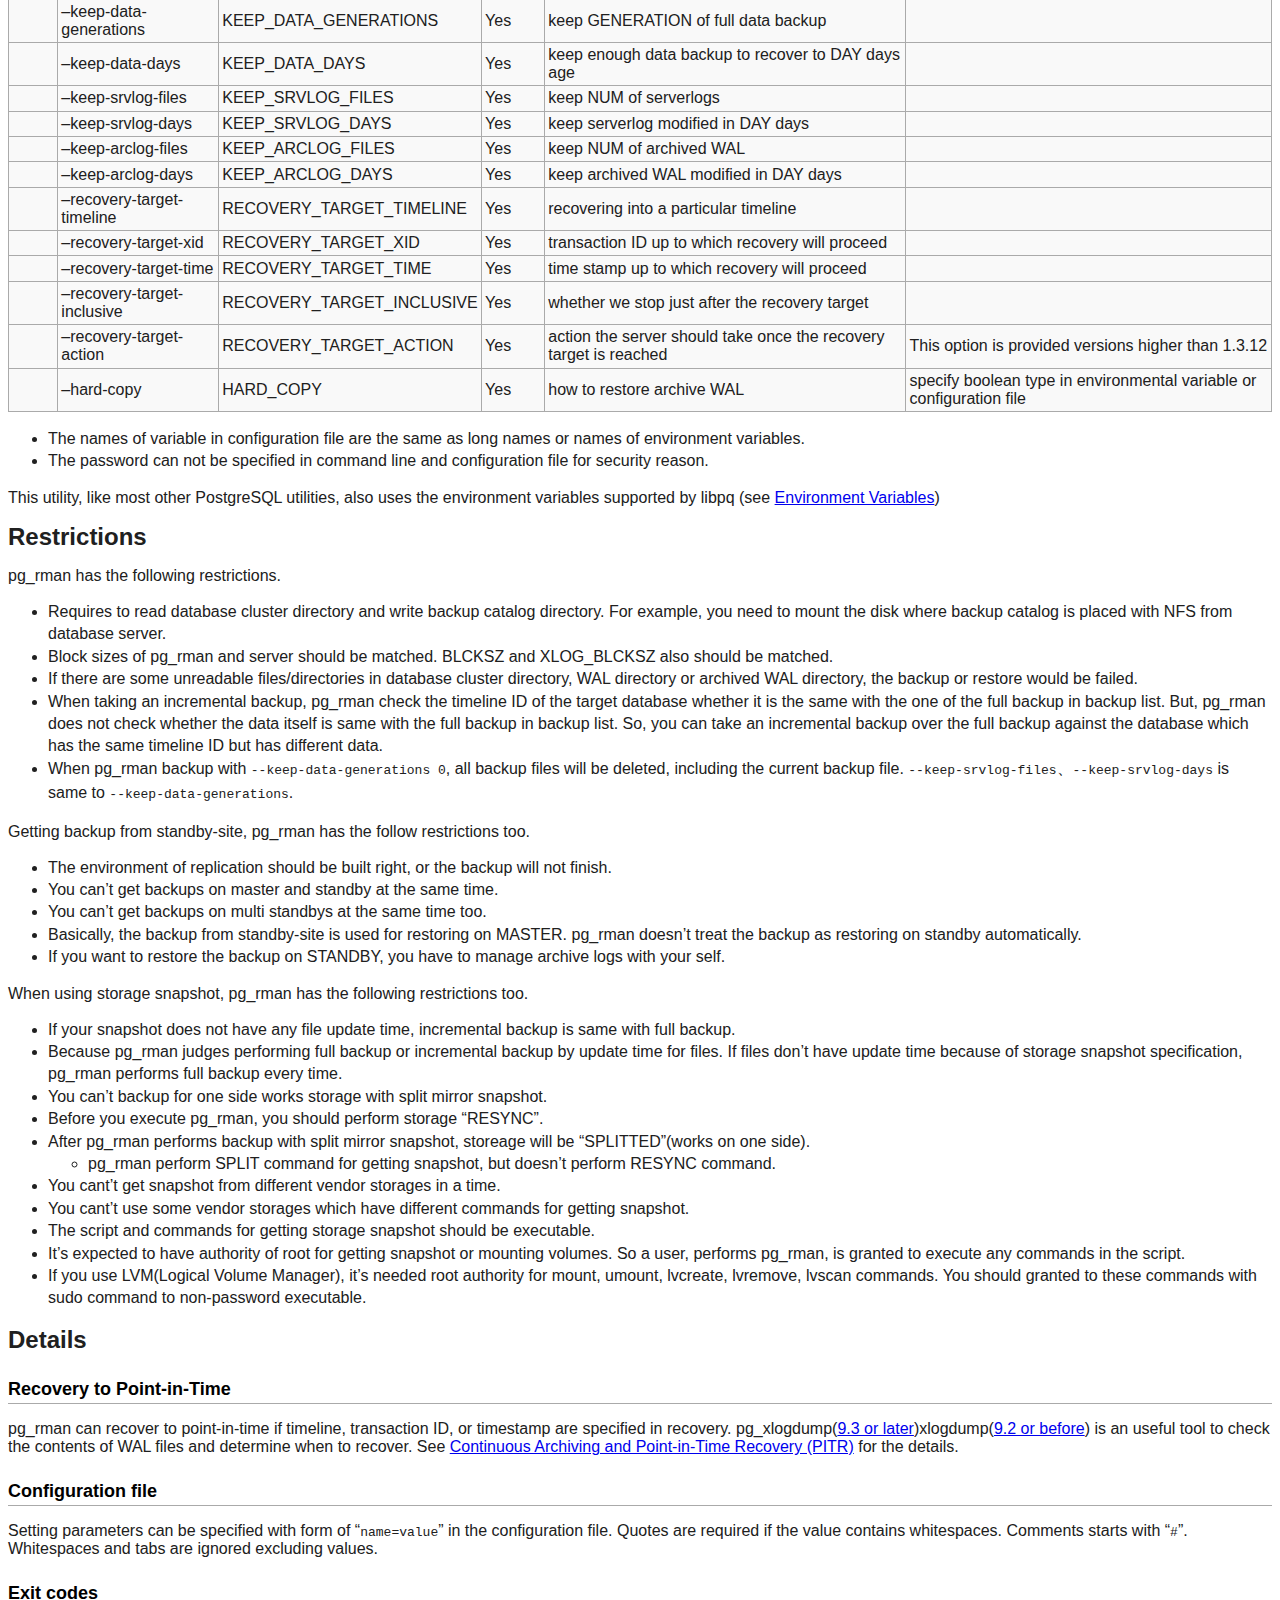
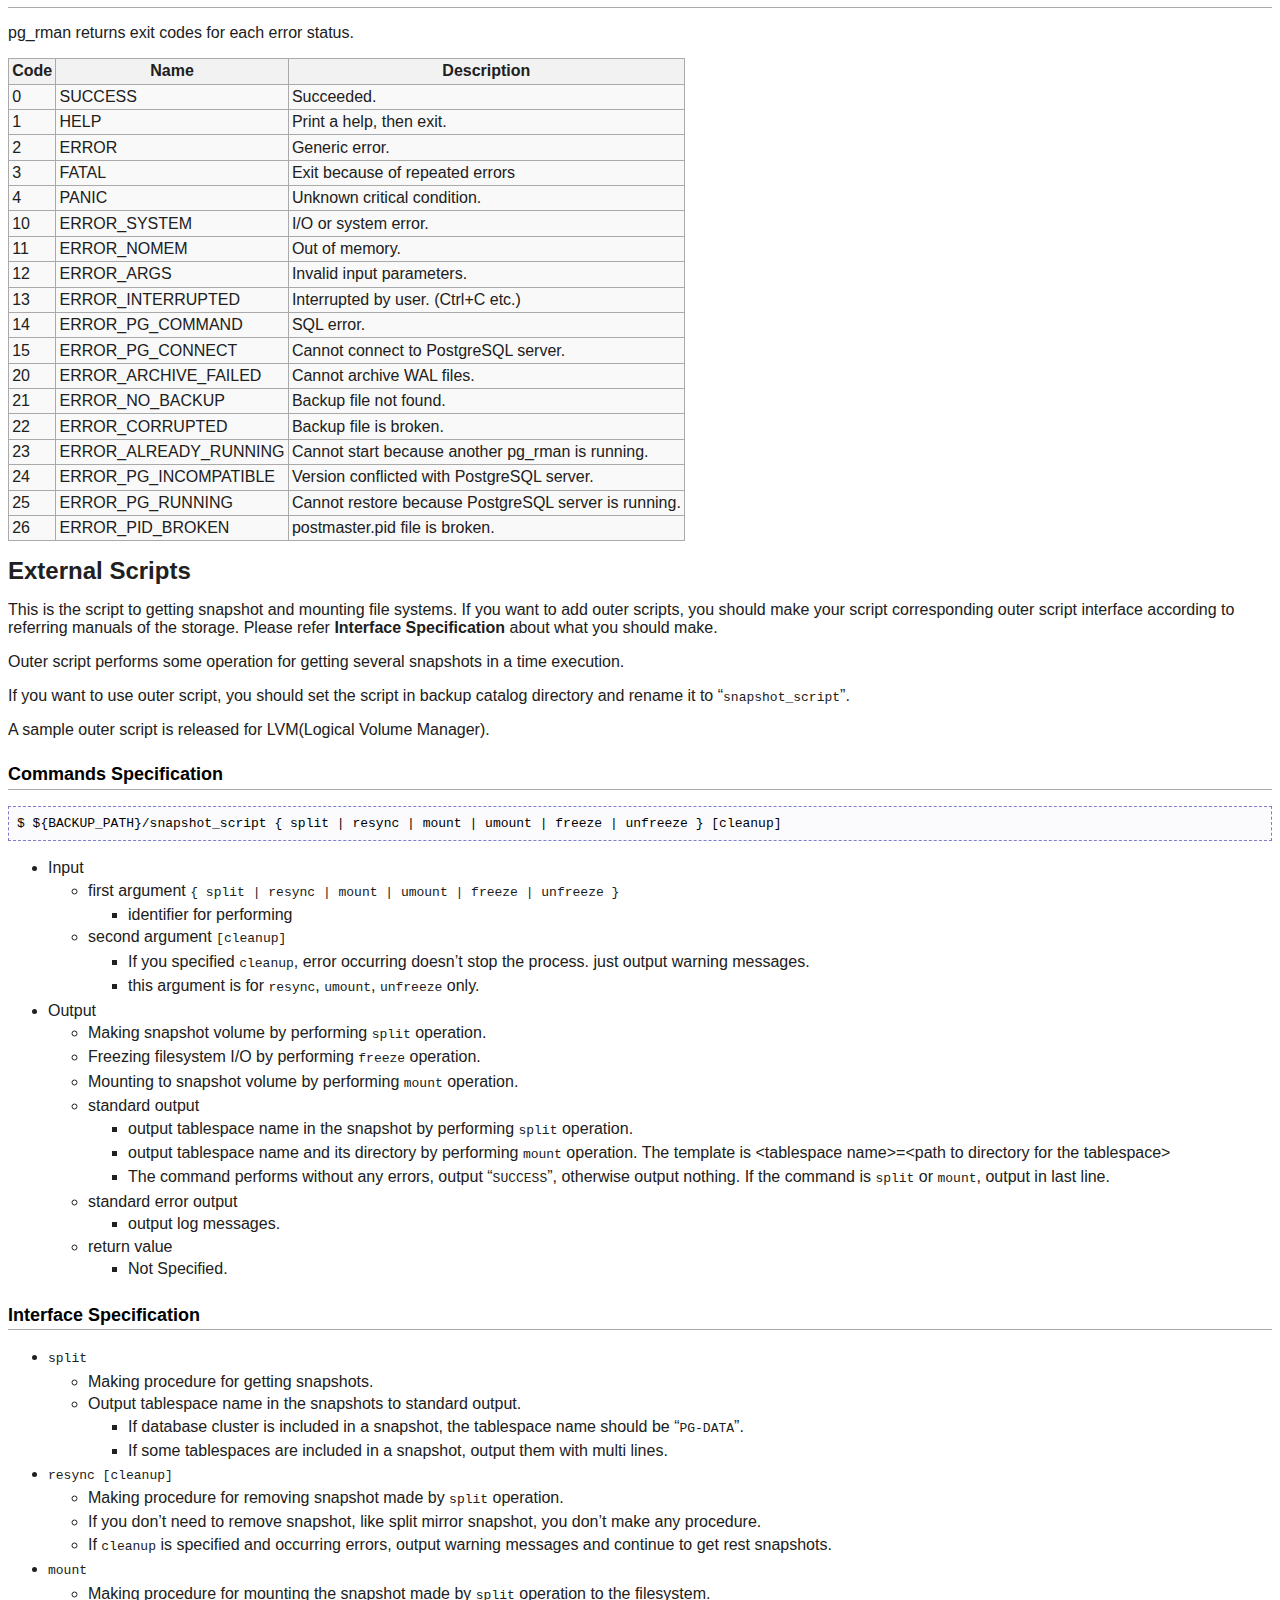
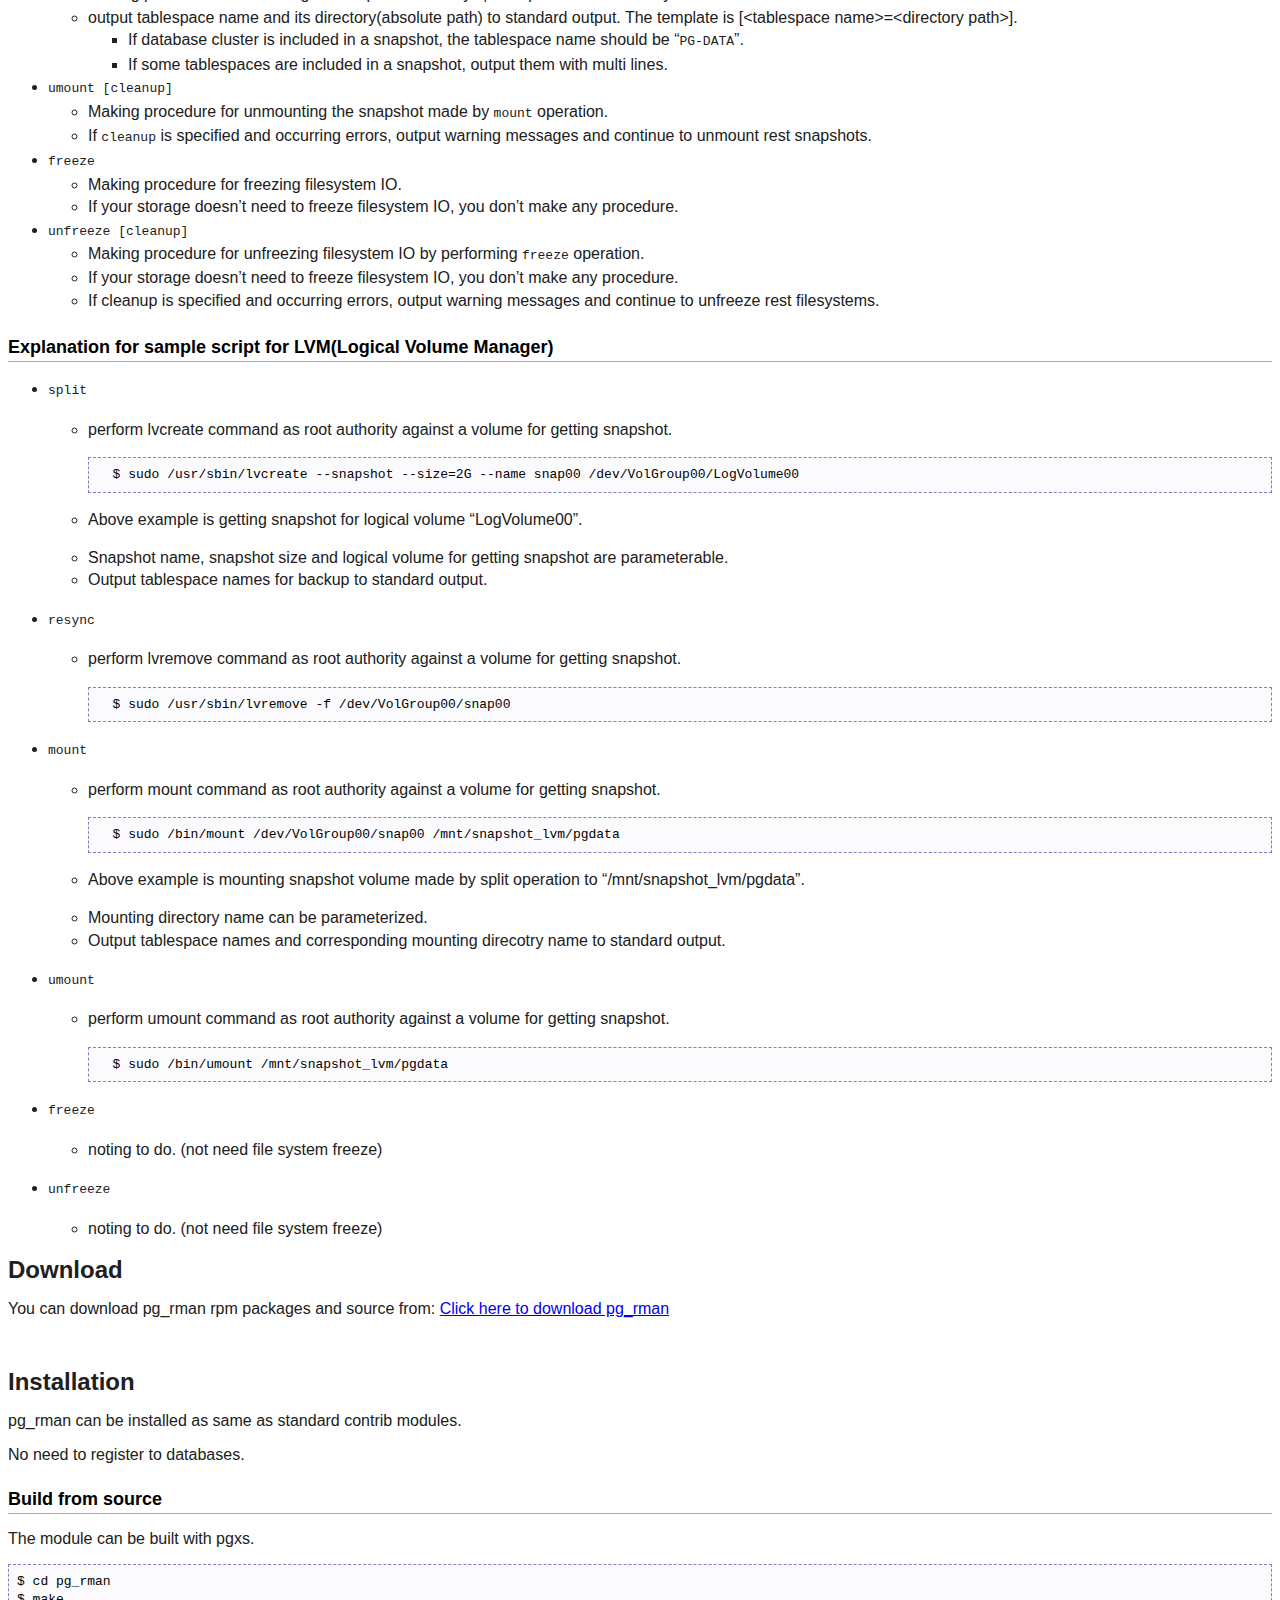
==== commit c575206d: "Add a note about --keep-data-generations 0 to the docs (#220)" ====
--- a/docs/index.html
+++ b/docs/index.html
@@ -306,6 +306,8 @@
 
 <p>When specifying <code>--recovery-target-time</code>, make sure to specify a timestamp greater than (or equal to) the EndTime of the full backup that you want to use as the base.</p>
 
+<p>If the archive WALs are not compressed at the time of backup, archive WALs that do not exist in the archive storage area will be restored as symbolic links. When used in combination with peripheral tools (ex. PG-REX) that are not designed for this behavior, please specify the option (<code>--hard-copy</code>) to perform physical copying.</p>
+
 <h2>Delete backups</h2>
 
 <p>The delete command deletes all backup files before the specified date not required by other incremental backups. Incremental backups depend on earlier validated full backup.</p>
@@ -1449,7 +1451,7 @@
 <dt>PostgreSQL</dt>
 <dd>PostgreSQL 12, 13, 14, 15, 16</dd>
 <dt>OS</dt>
-<dd>RHEL 8</dd>
+<dd>RHEL 7, 8, 9</dd>
 </dl>
 
 
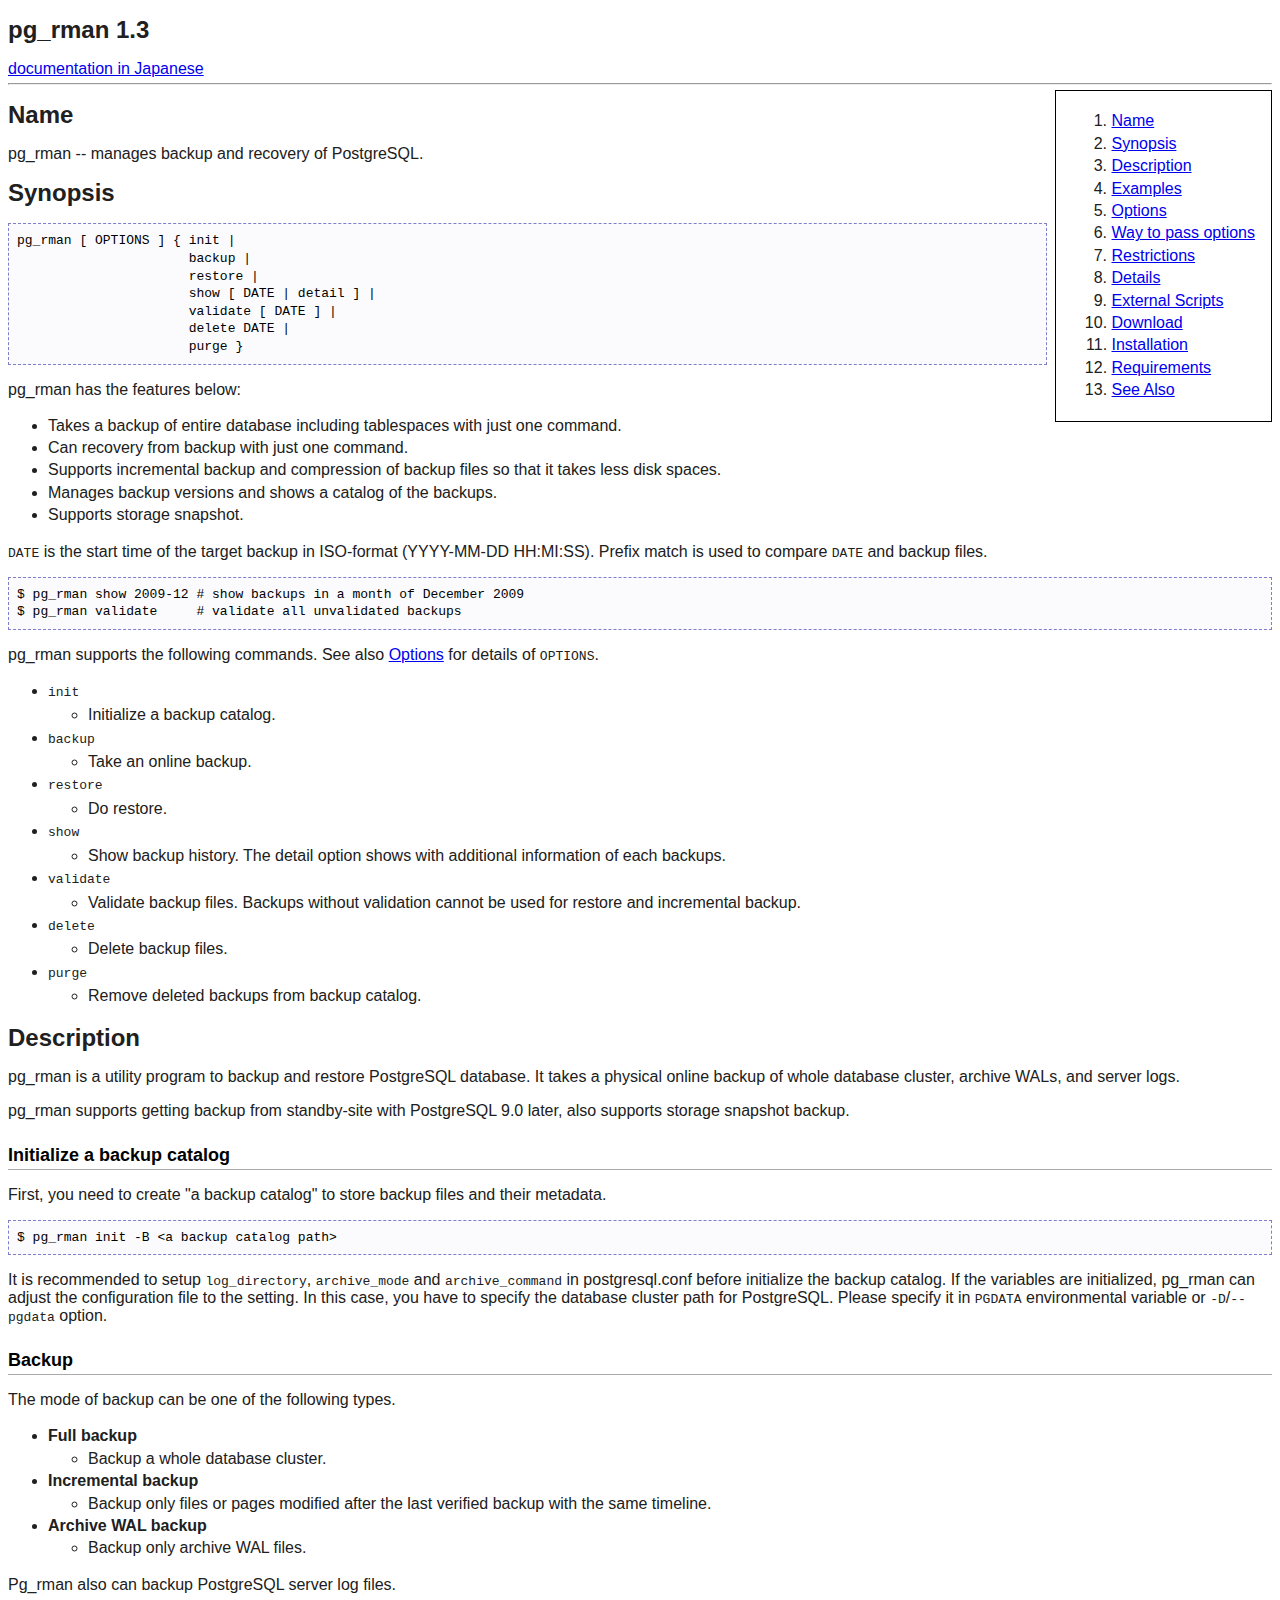
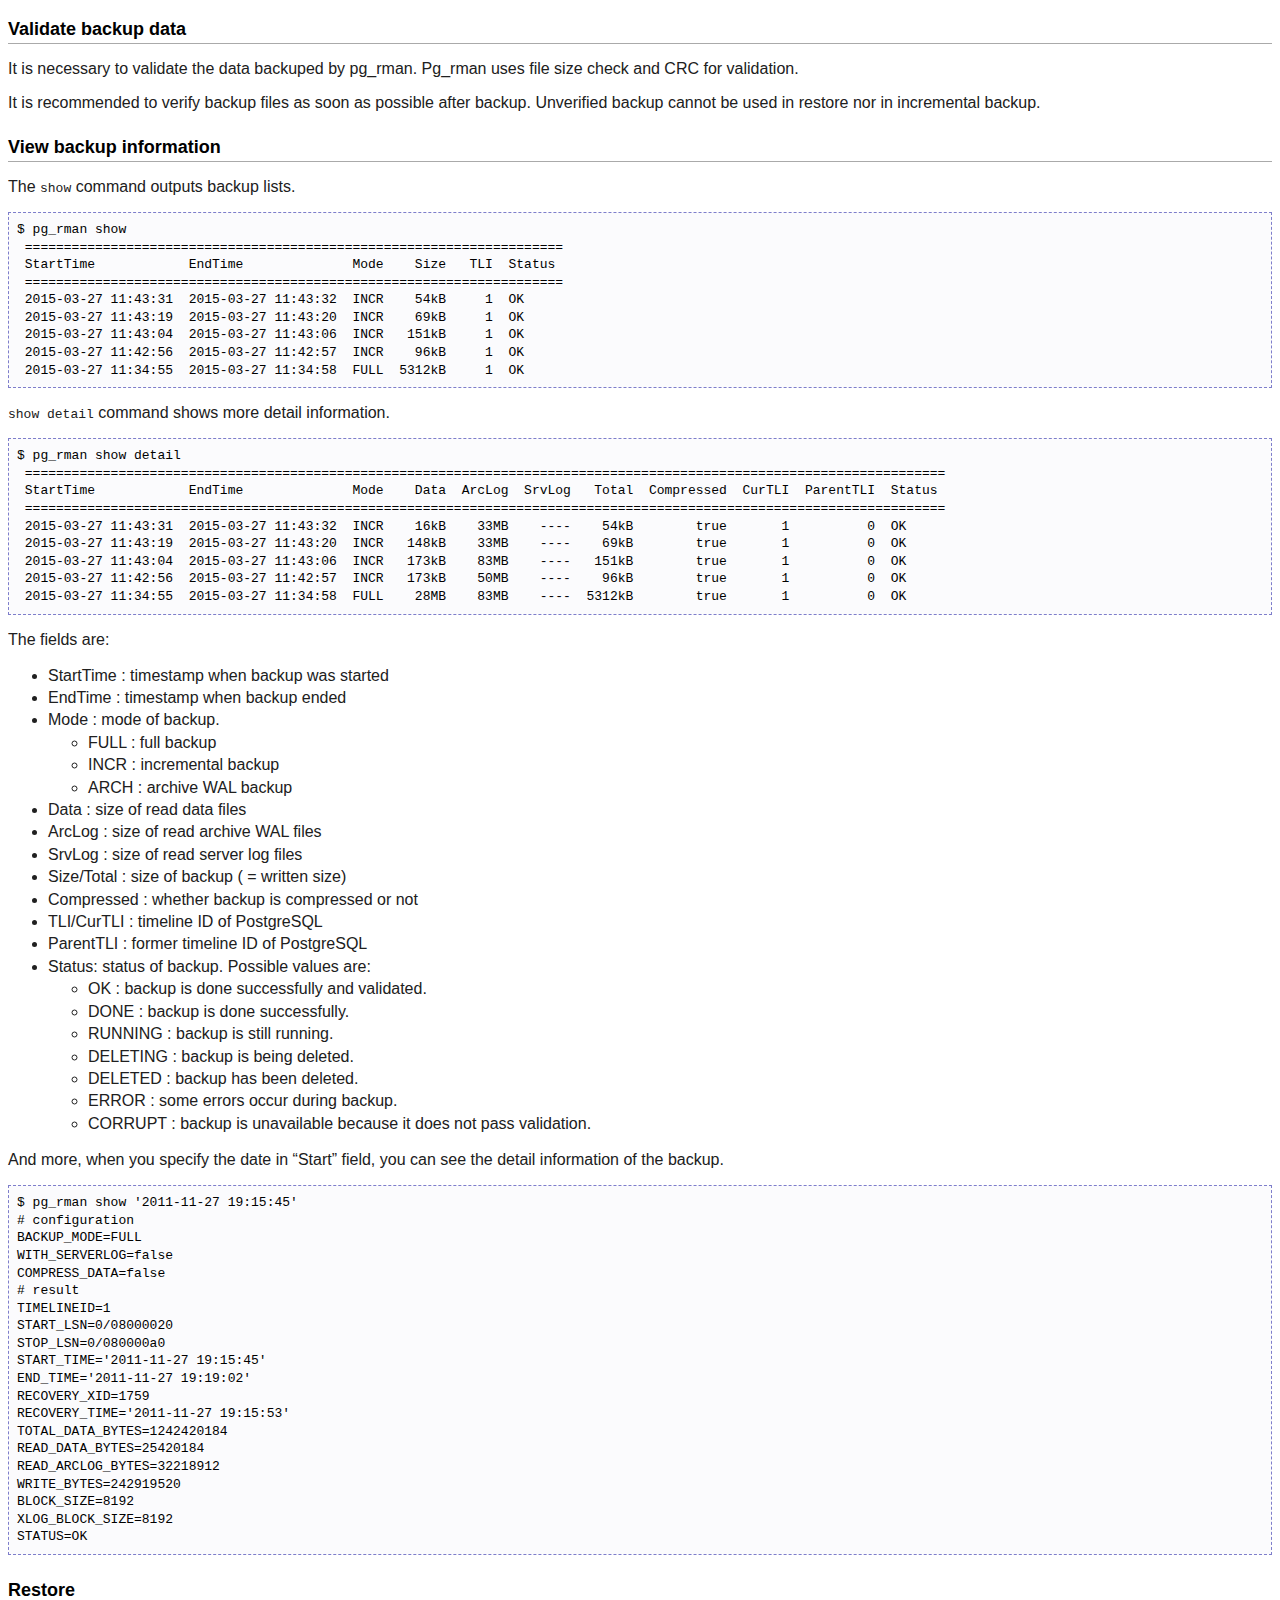
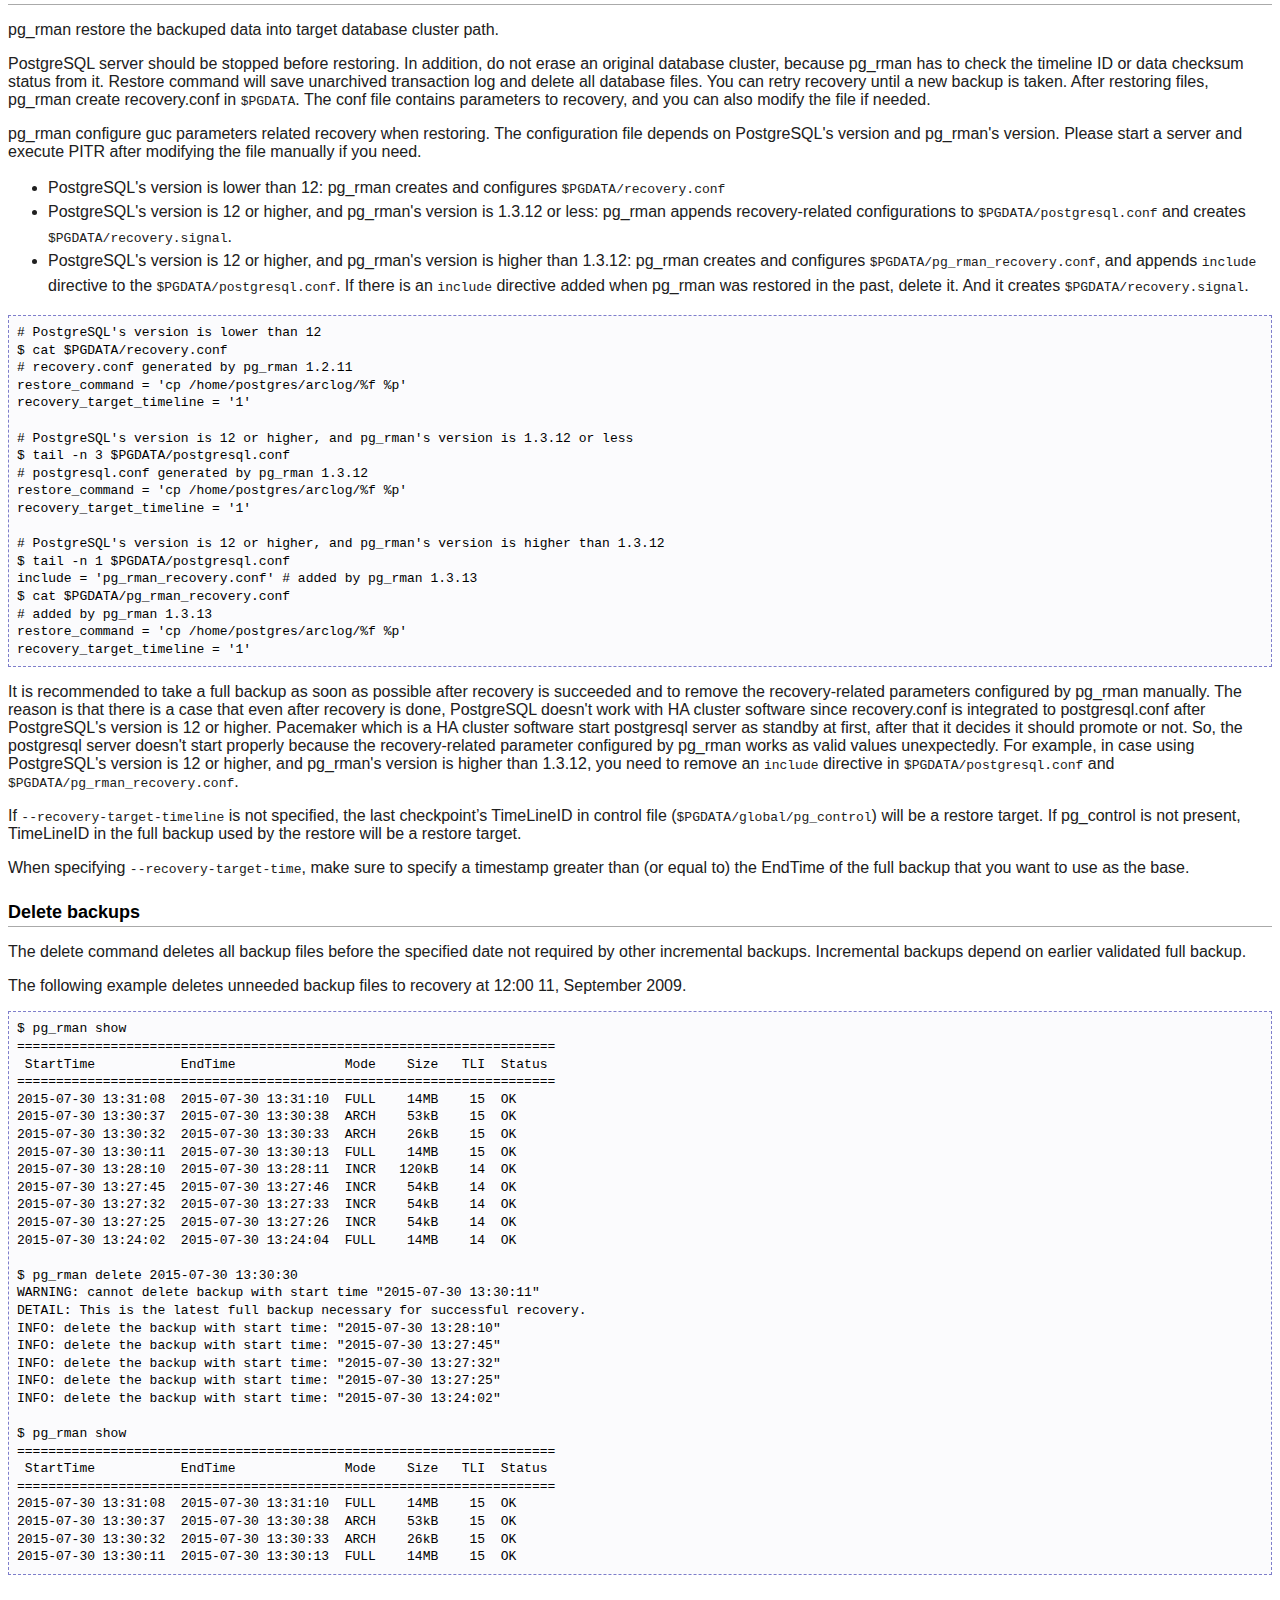
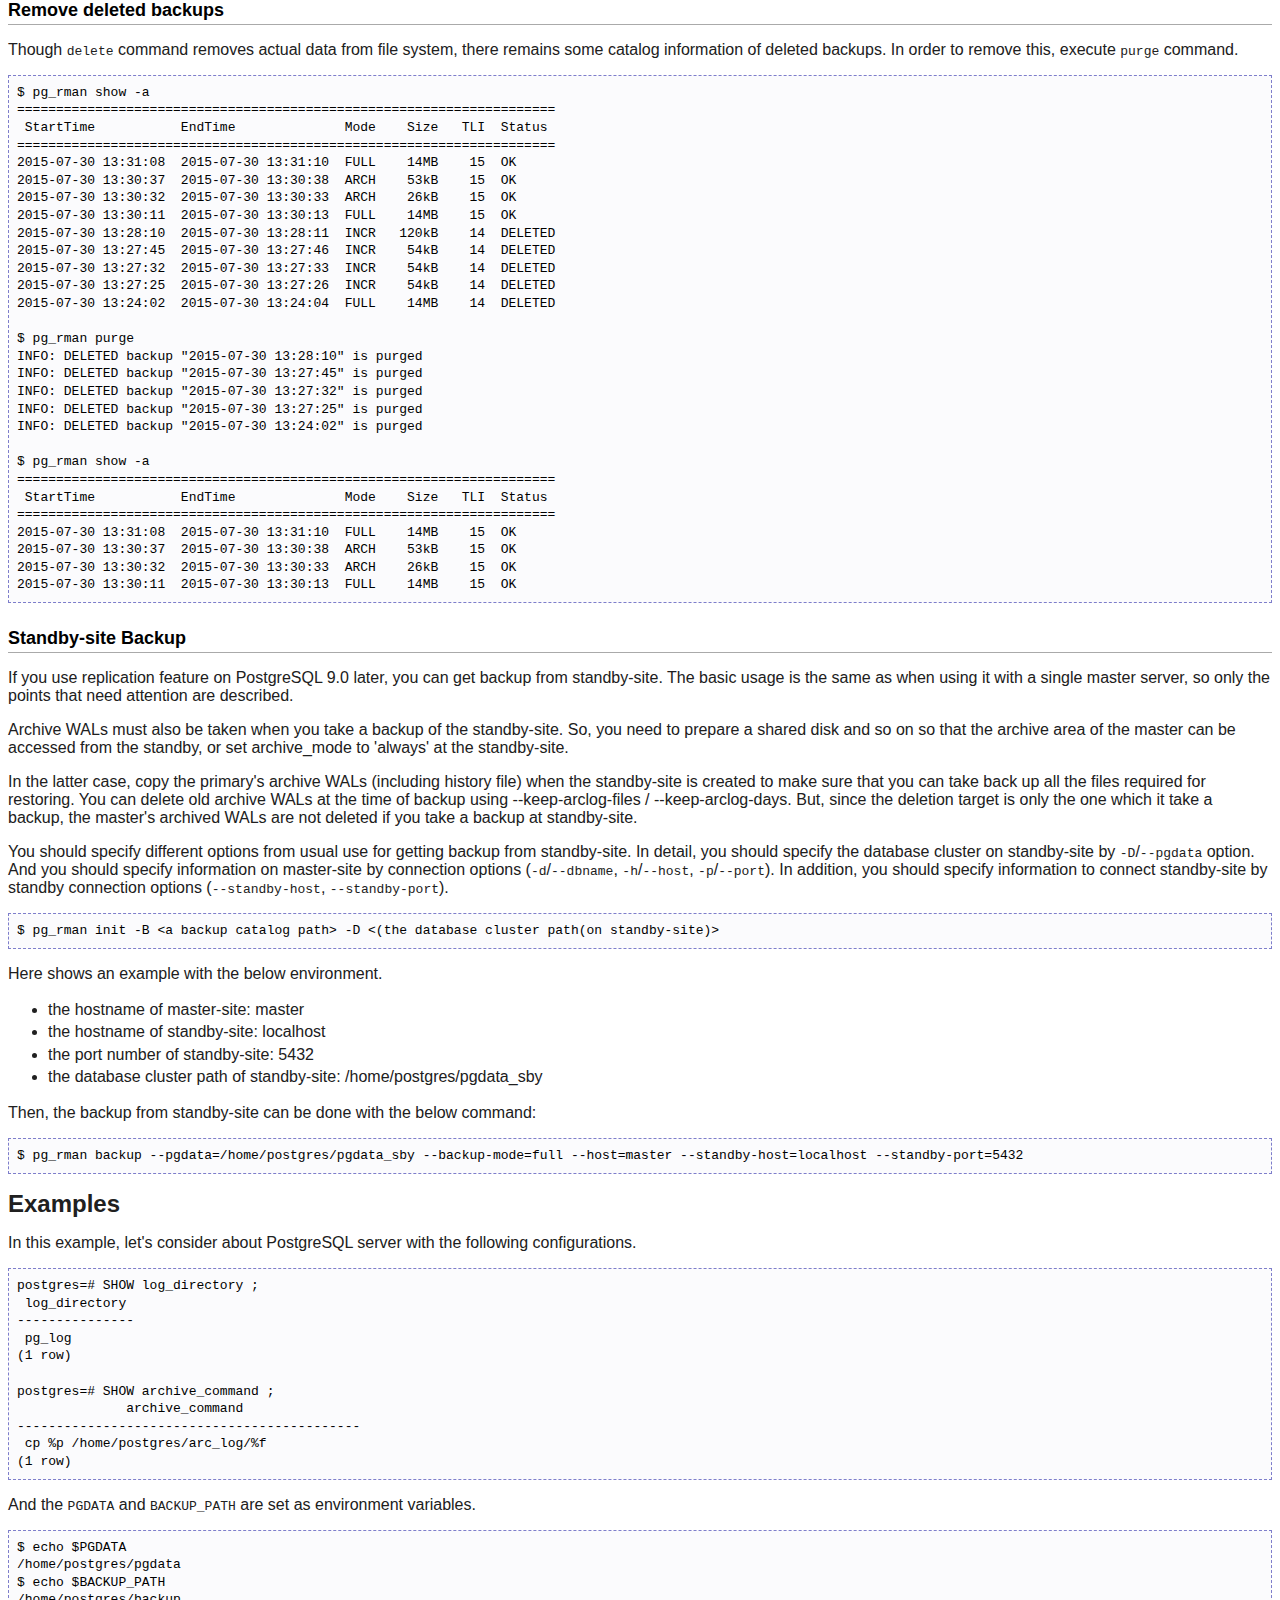
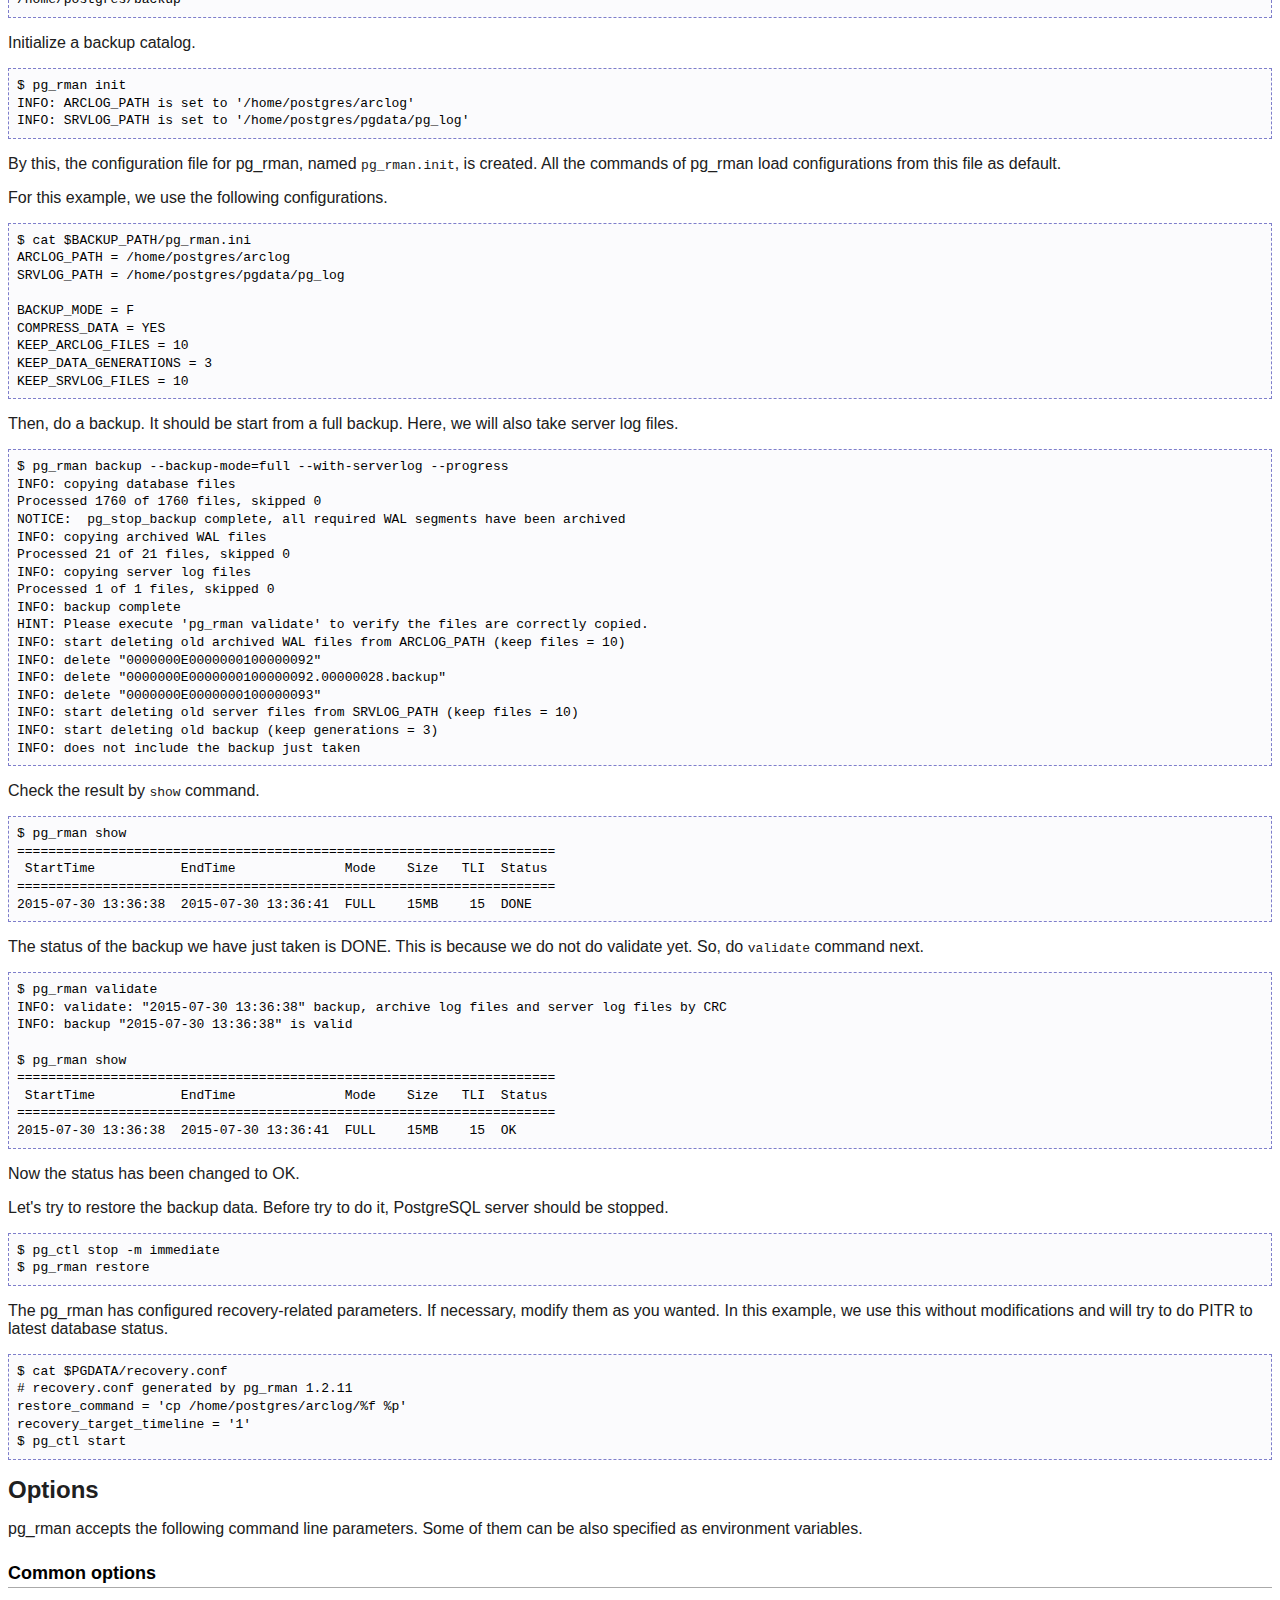
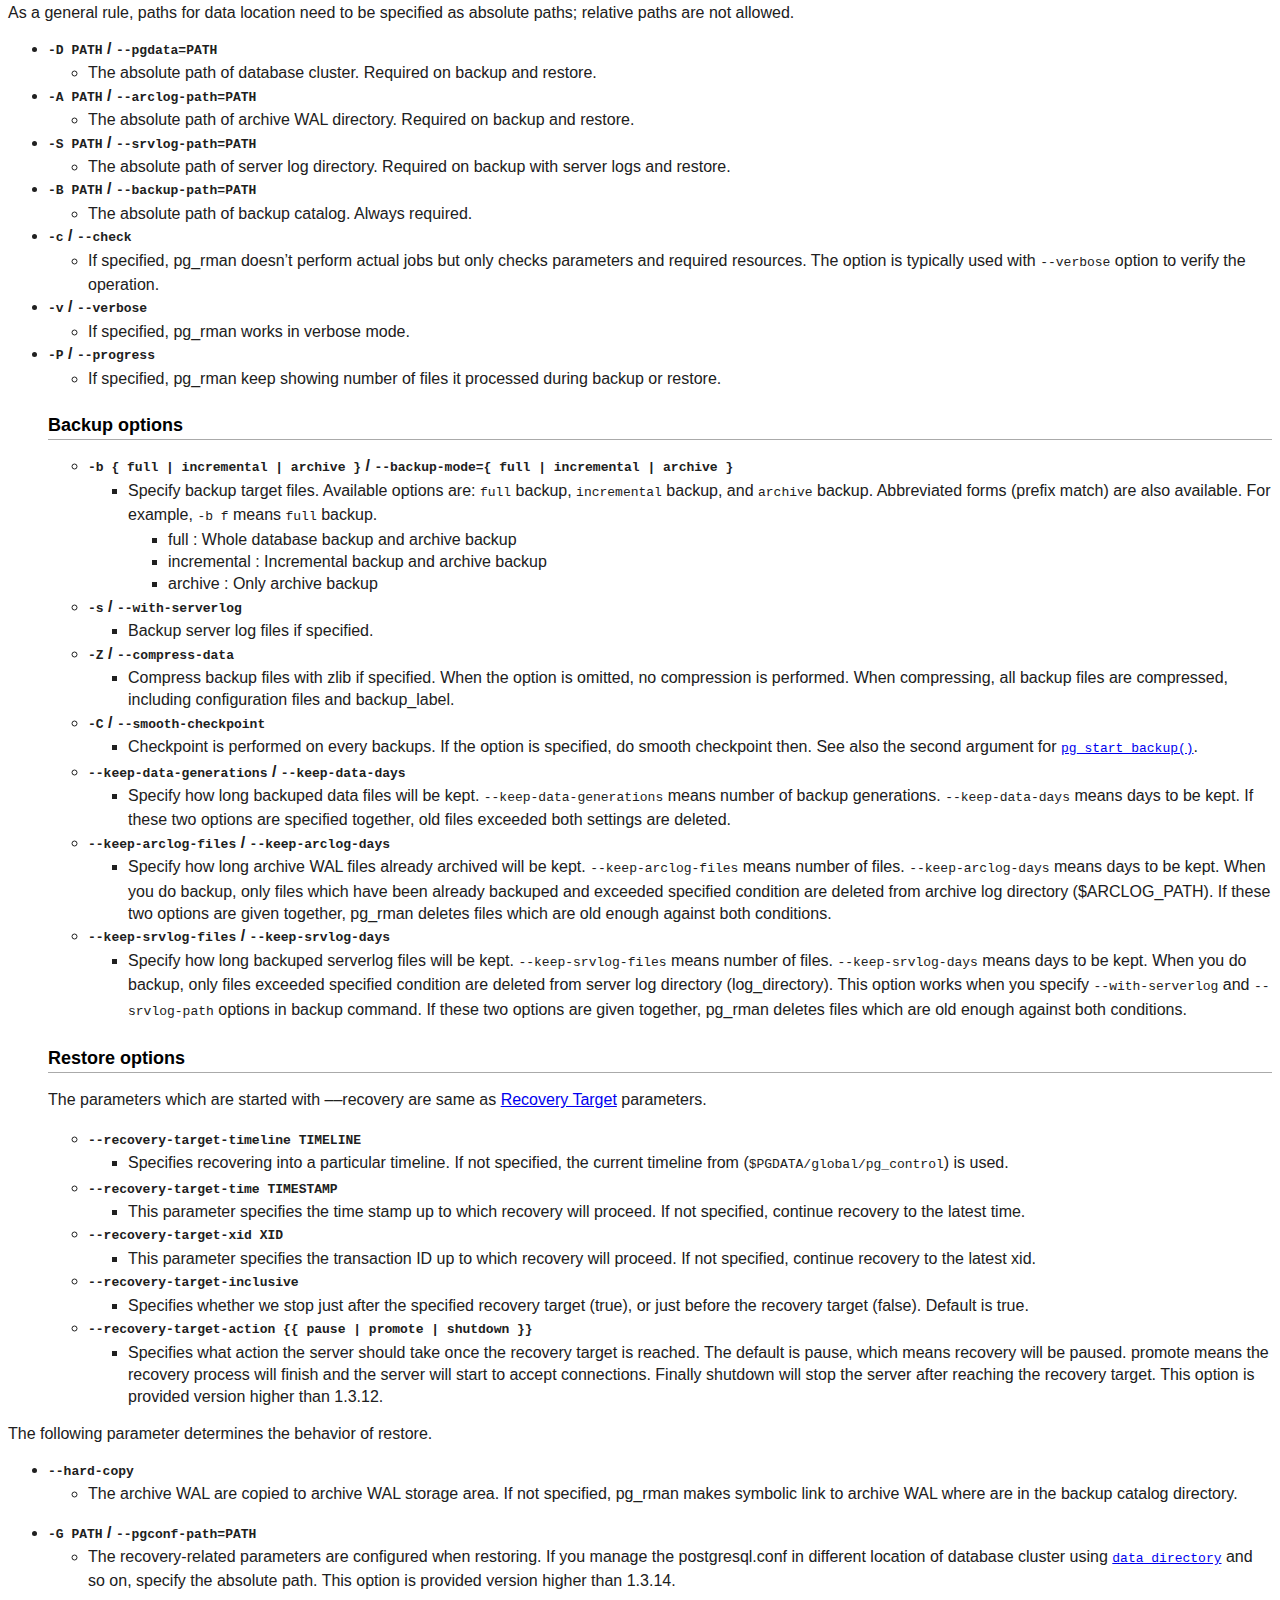
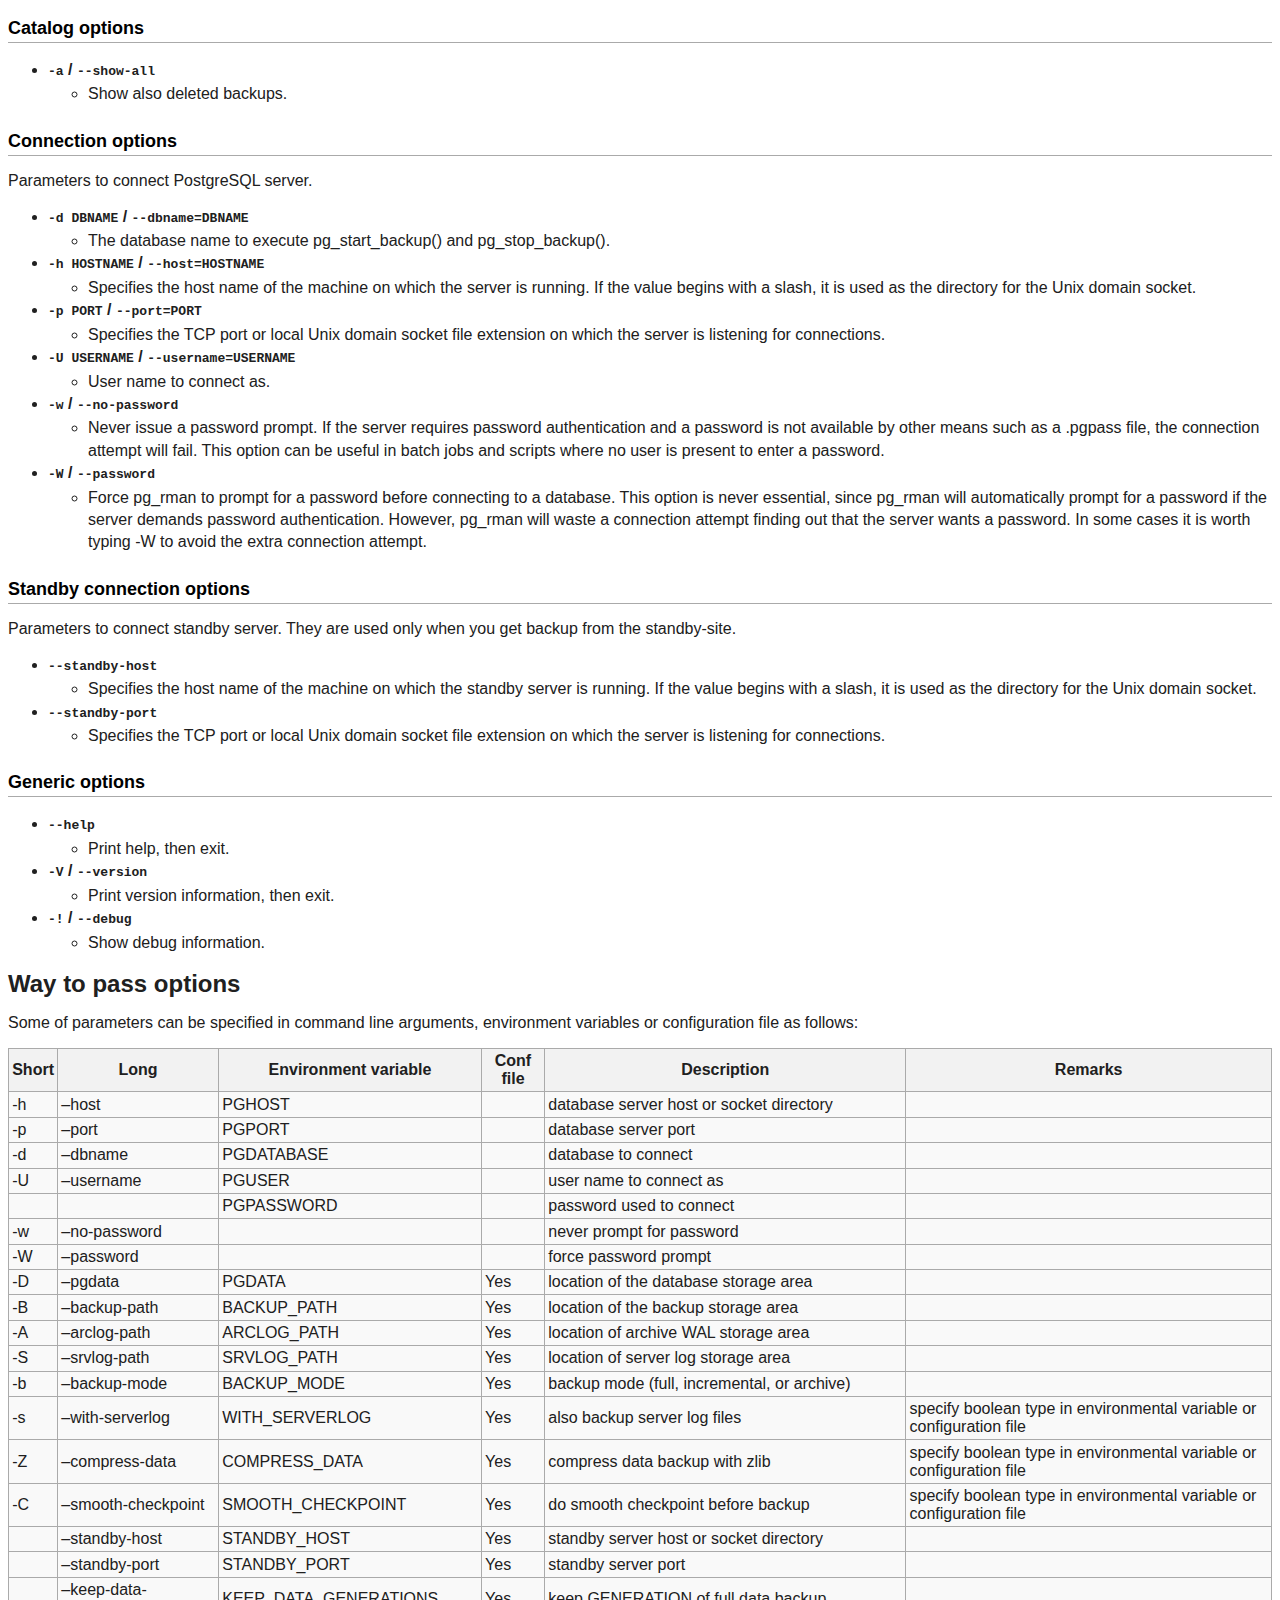
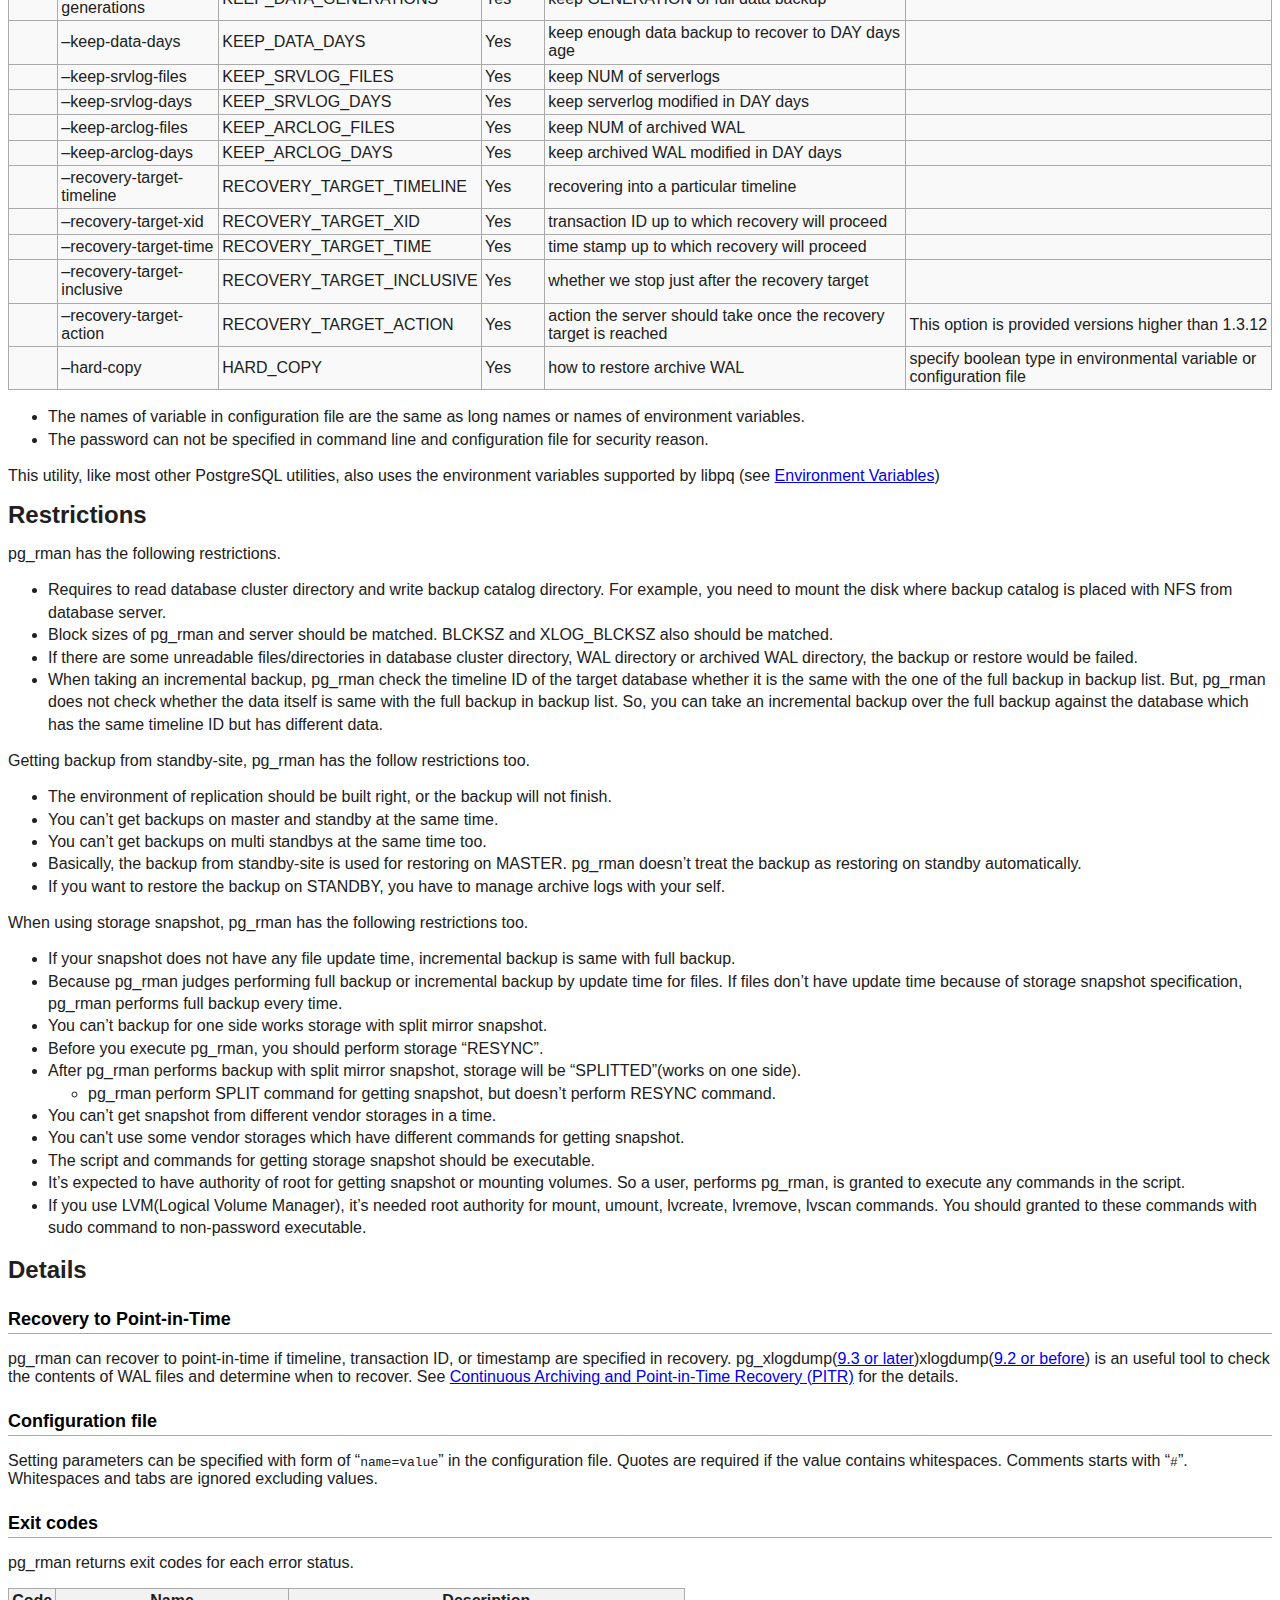
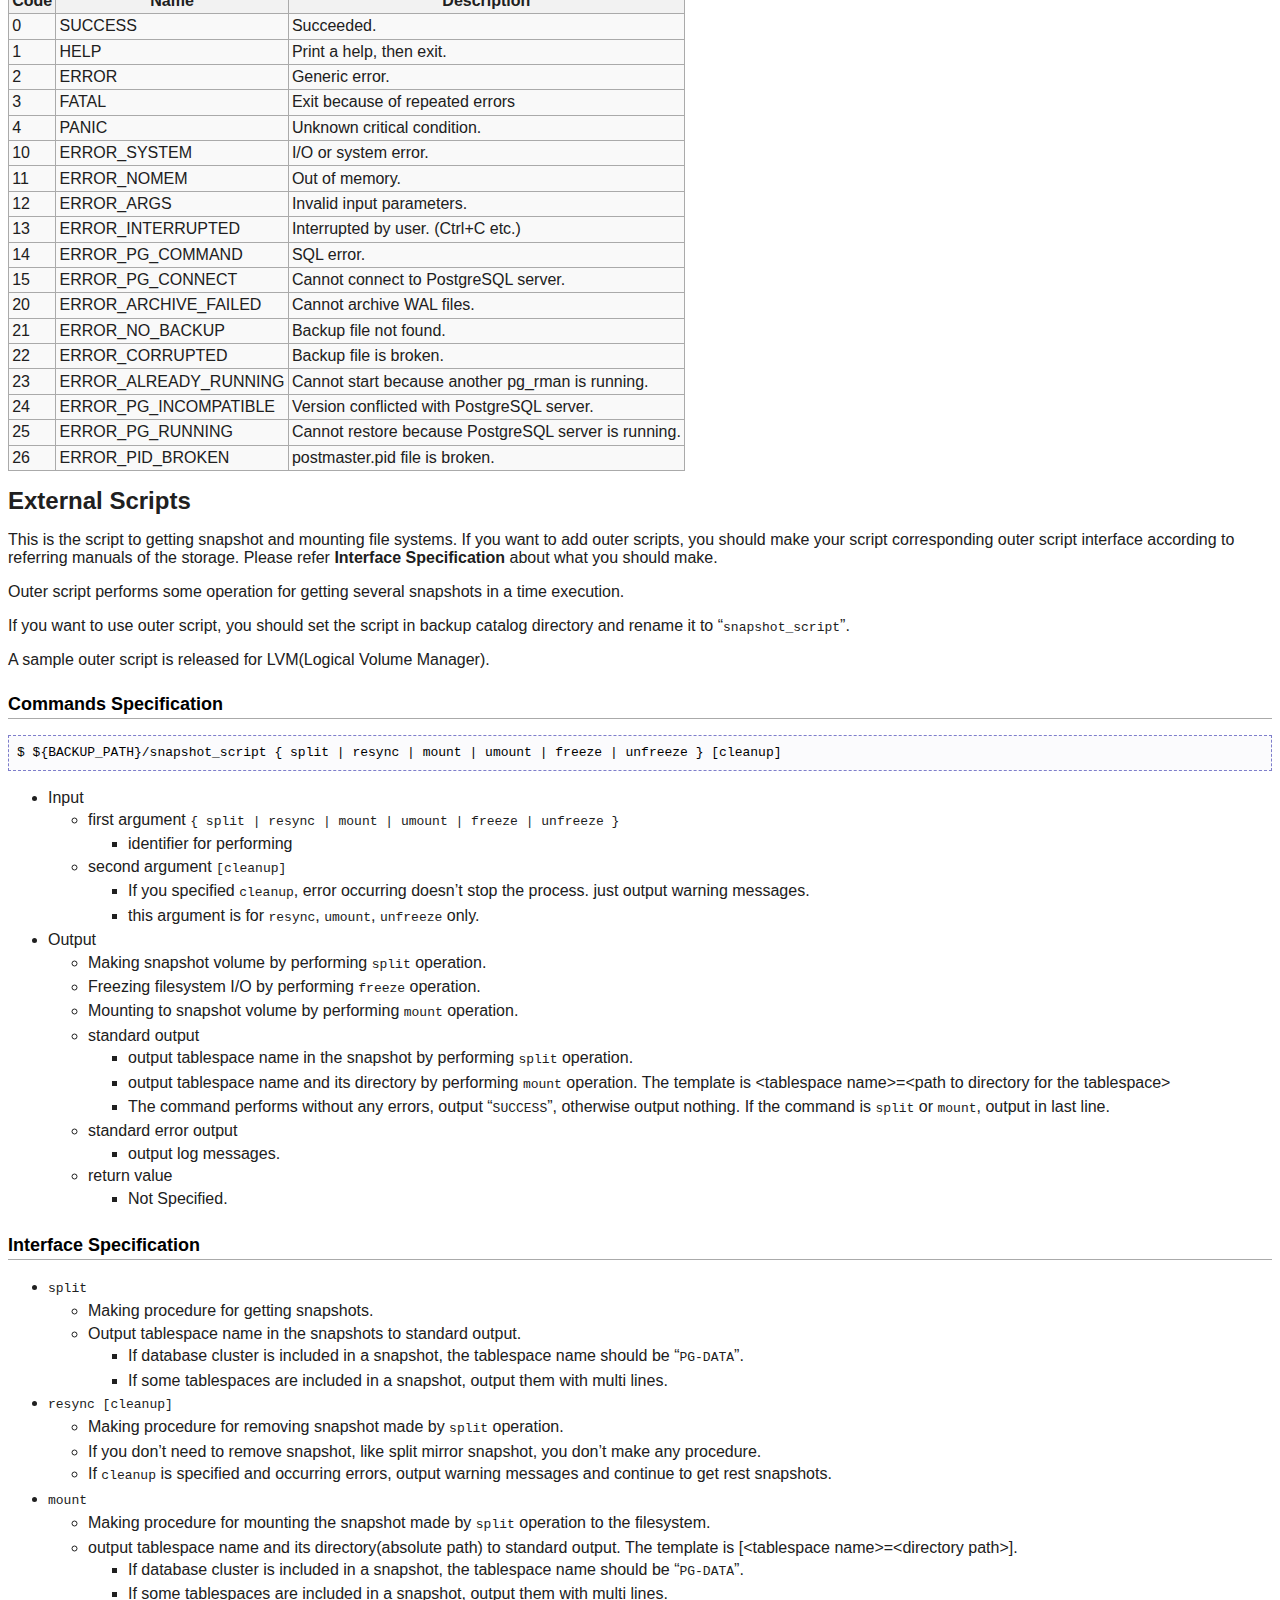
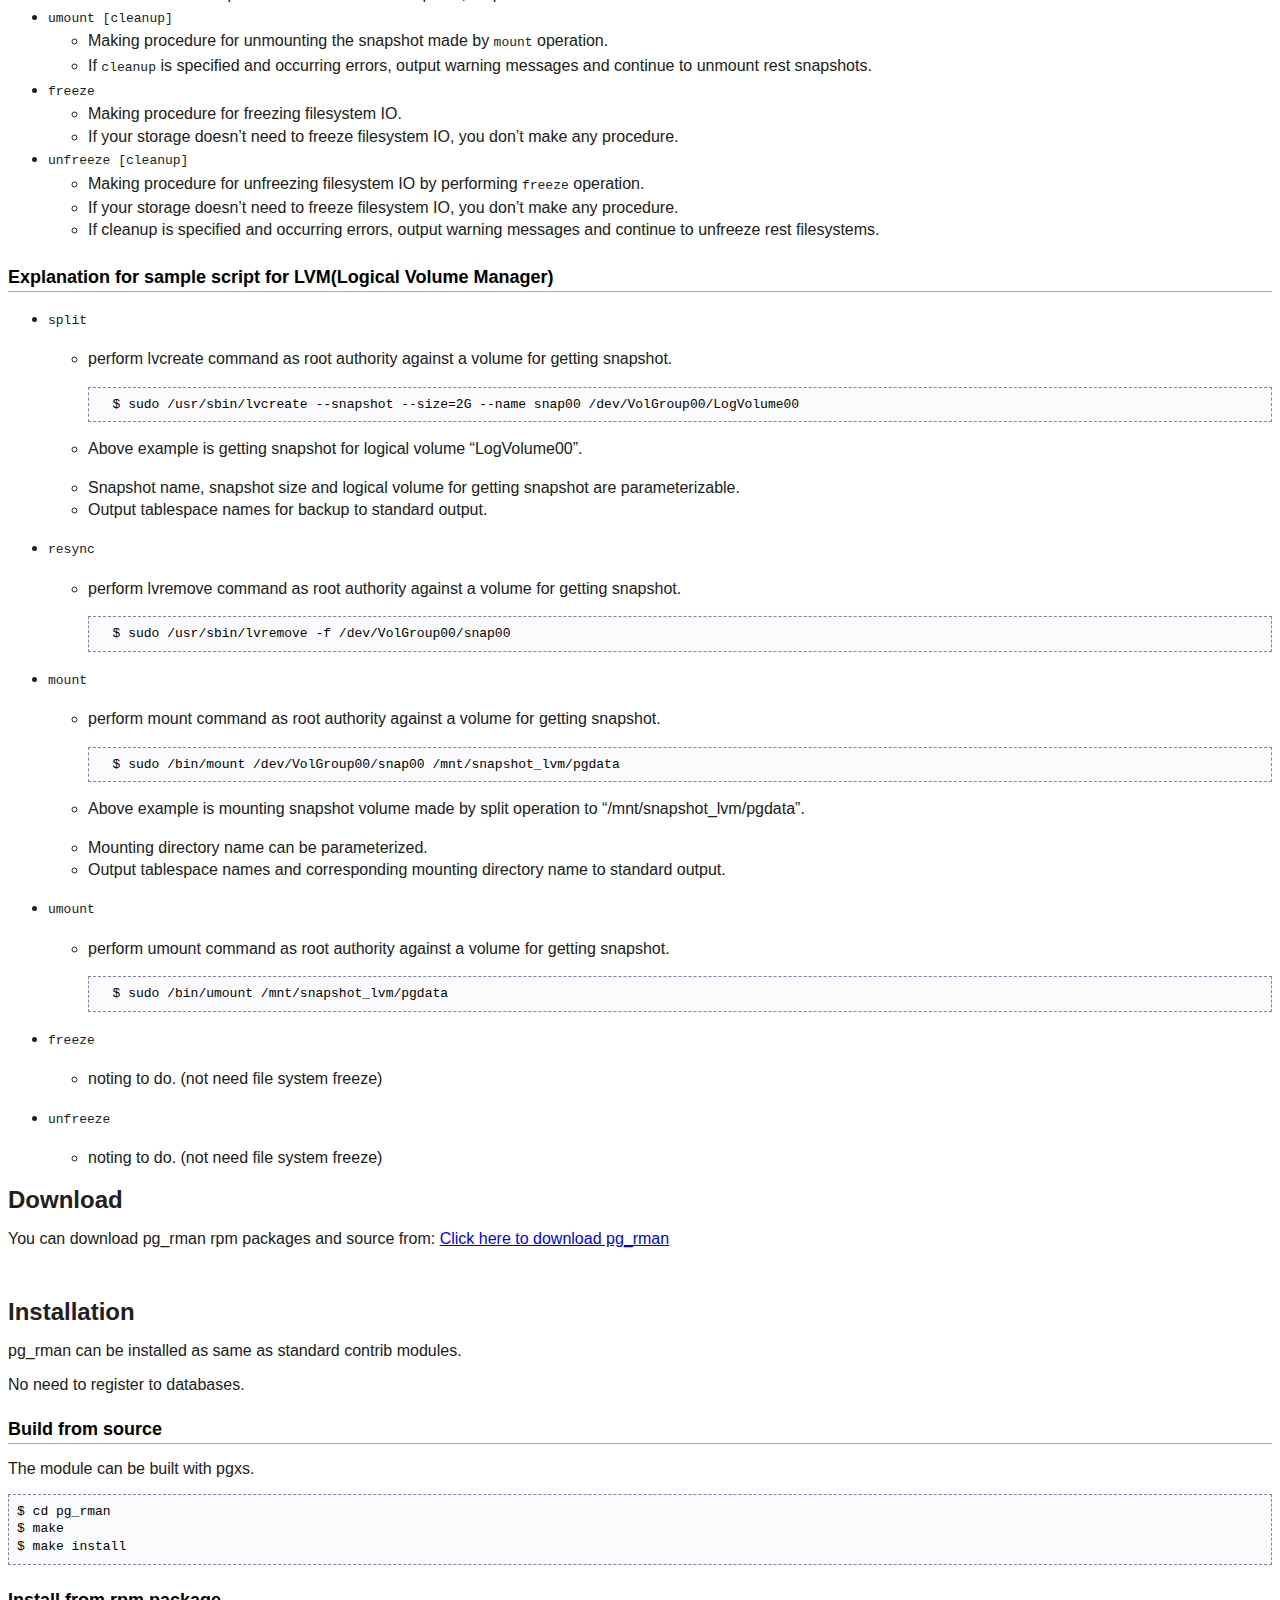
==== commit 3e26daa1: "Update docs/index.html" ====
--- a/docs/index.html
+++ b/docs/index.html
@@ -162,27 +162,27 @@
 <p>The <code>show</code> command outputs backup lists.</p>
 
 <pre><code>$ pg_rman show
-=====================================================================
- StartTime           EndTime              Mode    Size   TLI  Status
-=====================================================================
-2023-11-28 12:13:24  2023-11-28 12:13:26  FULL   375MB     1  OK
-2023-11-28 12:13:15  2023-11-28 12:13:17  INCR    33MB     1  OK
-2023-11-28 12:12:48  2023-11-28 12:12:50  INCR    33MB     1  OK
-2023-11-28 12:12:36  2023-11-28 12:12:38  INCR    33MB     1  OK
-2023-11-28 12:11:51  2023-11-28 12:12:00  FULL  3366MB     1  OK
+ =====================================================================
+ StartTime            EndTime              Mode    Size   TLI  Status
+ =====================================================================
+ 2015-03-27 11:43:31  2015-03-27 11:43:32  INCR    54kB     1  OK
+ 2015-03-27 11:43:19  2015-03-27 11:43:20  INCR    69kB     1  OK
+ 2015-03-27 11:43:04  2015-03-27 11:43:06  INCR   151kB     1  OK
+ 2015-03-27 11:42:56  2015-03-27 11:42:57  INCR    96kB     1  OK
+ 2015-03-27 11:34:55  2015-03-27 11:34:58  FULL  5312kB     1  OK
 </code></pre>
 
 <p><code>show detail</code> command shows more detail information.</p>
 
 <pre><code>$ pg_rman show detail
-======================================================================================================================
- StartTime           EndTime              Mode    Data  ArcLog  SrvLog   Total  Compressed  CurTLI  ParentTLI  Status
-======================================================================================================================
-2023-11-28 12:13:24  2023-11-28 12:13:26  FULL   369MB    67MB    66kB   375MB       false       1          0  OK
-2023-11-28 12:13:15  2023-11-28 12:13:17  INCR   297kB    33MB    63kB    33MB       false       1          0  OK
-2023-11-28 12:12:48  2023-11-28 12:12:50  INCR   297kB    33MB    60kB    33MB       false       1          0  OK
-2023-11-28 12:12:36  2023-11-28 12:12:38  INCR   297kB    33MB    57kB    33MB       false       1          0  OK
-2023-11-28 12:11:51  2023-11-28 12:12:00  FULL   369MB  3053MB  3909kB  3366MB       false       1          0  OK
+ ======================================================================================================================
+ StartTime            EndTime              Mode    Data  ArcLog  SrvLog   Total  Compressed  CurTLI  ParentTLI  Status
+ ======================================================================================================================
+ 2015-03-27 11:43:31  2015-03-27 11:43:32  INCR    16kB    33MB    ----    54kB        true       1          0  OK
+ 2015-03-27 11:43:19  2015-03-27 11:43:20  INCR   148kB    33MB    ----    69kB        true       1          0  OK
+ 2015-03-27 11:43:04  2015-03-27 11:43:06  INCR   173kB    83MB    ----   151kB        true       1          0  OK
+ 2015-03-27 11:42:56  2015-03-27 11:42:57  INCR   173kB    50MB    ----    96kB        true       1          0  OK
+ 2015-03-27 11:34:55  2015-03-27 11:34:58  FULL    28MB    83MB    ----  5312kB        true       1          0  OK
 </code></pre>
 
 <p>The fields are:</p>
@@ -218,25 +218,23 @@
 
 <p>And more, when you specify the date in &ldquo;Start&rdquo; field, you can see the detail information of the backup.</p>
 
-<pre><code>$ pg_rman show '2023-11-28 12:14:03'
+<pre><code>$ pg_rman show '2011-11-27 19:15:45'
 # configuration
 BACKUP_MODE=FULL
-FULL_BACKUP_ON_ERROR=false
-WITH_SERVERLOG=true
+WITH_SERVERLOG=false
 COMPRESS_DATA=false
 # result
 TIMELINEID=1
-START_LSN=0/c2000028
-STOP_LSN=0/c2000ee0
-START_TIME='2023-11-28 12:14:03'
-END_TIME='2023-11-28 12:14:05'
-RECOVERY_XID=22719
-RECOVERY_TIME='2023-11-28 12:14:05'
-TOTAL_DATA_BYTES=369864268
-READ_DATA_BYTES=369864034
-READ_ARCLOG_BYTES=33554780
-READ_SRVLOG_BYTES=68692
-WRITE_BYTES=342403000
+START_LSN=0/08000020
+STOP_LSN=0/080000a0
+START_TIME='2011-11-27 19:15:45'
+END_TIME='2011-11-27 19:19:02'
+RECOVERY_XID=1759
+RECOVERY_TIME='2011-11-27 19:15:53'
+TOTAL_DATA_BYTES=1242420184
+READ_DATA_BYTES=25420184
+READ_ARCLOG_BYTES=32218912
+WRITE_BYTES=242919520
 BLOCK_SIZE=8192
 XLOG_BLOCK_SIZE=8192
 STATUS=OK
@@ -283,9 +281,9 @@
 
 # PostgreSQL's version is 12 or higher, and pg_rman's version is higher than 1.3.12
 $ tail -n 1 $PGDATA/postgresql.conf
-include = 'pg_rman_recovery.conf' # added by pg_rman 1.3.16
+include = 'pg_rman_recovery.conf' # added by pg_rman 1.3.13
 $ cat $PGDATA/pg_rman_recovery.conf
-# added by pg_rman 1.3.16
+# added by pg_rman 1.3.13
 restore_command = 'cp /home/postgres/arclog/%f %p'
 recovery_target_timeline = '1'
 </code></pre>
@@ -306,8 +304,6 @@
 
 <p>When specifying <code>--recovery-target-time</code>, make sure to specify a timestamp greater than (or equal to) the EndTime of the full backup that you want to use as the base.</p>
 
-<p>If the archive WALs are not compressed at the time of backup, archive WALs that do not exist in the archive storage area will be restored as symbolic links. When used in combination with peripheral tools (ex. PG-REX) that are not designed for this behavior, please specify the option (<code>--hard-copy</code>) to perform physical copying.</p>
-
 <h2>Delete backups</h2>
 
 <p>The delete command deletes all backup files before the specified date not required by other incremental backups. Incremental backups depend on earlier validated full backup.</p>
@@ -317,31 +313,33 @@
 =====================================================================
  StartTime           EndTime              Mode    Size   TLI  Status
 =====================================================================
-2023-11-28 12:14:03  2023-11-28 12:14:05  FULL   342MB     1  OK
-2023-11-28 12:13:56  2023-11-28 12:13:57  ARCH    16MB     1  OK
-2023-11-28 12:13:52  2023-11-28 12:13:53  ARCH    16MB     1  OK
-2023-11-28 12:13:24  2023-11-28 12:13:26  FULL   375MB     1  OK
-2023-11-28 12:13:15  2023-11-28 12:13:17  INCR    33MB     1  OK
-2023-11-28 12:12:48  2023-11-28 12:12:50  INCR    33MB     1  OK
-2023-11-28 12:12:36  2023-11-28 12:12:38  INCR    33MB     1  OK
-2023-11-28 12:11:51  2023-11-28 12:12:00  FULL  3366MB     1  OK
-
-$ pg_rman delete 2023-11-28 12:13:30
-WARNING: cannot delete backup with start time "2023-11-28 12:13:24"
+2015-07-30 13:31:08  2015-07-30 13:31:10  FULL    14MB    15  OK
+2015-07-30 13:30:37  2015-07-30 13:30:38  ARCH    53kB    15  OK
+2015-07-30 13:30:32  2015-07-30 13:30:33  ARCH    26kB    15  OK
+2015-07-30 13:30:11  2015-07-30 13:30:13  FULL    14MB    15  OK
+2015-07-30 13:28:10  2015-07-30 13:28:11  INCR   120kB    14  OK
+2015-07-30 13:27:45  2015-07-30 13:27:46  INCR    54kB    14  OK
+2015-07-30 13:27:32  2015-07-30 13:27:33  INCR    54kB    14  OK
+2015-07-30 13:27:25  2015-07-30 13:27:26  INCR    54kB    14  OK
+2015-07-30 13:24:02  2015-07-30 13:24:04  FULL    14MB    14  OK
+
+$ pg_rman delete 2015-07-30 13:30:30
+WARNING: cannot delete backup with start time "2015-07-30 13:30:11"
 DETAIL: This is the latest full backup necessary for successful recovery.
-INFO: delete the backup with start time: "2023-11-28 12:13:15"
-INFO: delete the backup with start time: "2023-11-28 12:12:48"
-INFO: delete the backup with start time: "2023-11-28 12:12:36"
-INFO: delete the backup with start time: "2023-11-28 12:11:51"
+INFO: delete the backup with start time: "2015-07-30 13:28:10"
+INFO: delete the backup with start time: "2015-07-30 13:27:45"
+INFO: delete the backup with start time: "2015-07-30 13:27:32"
+INFO: delete the backup with start time: "2015-07-30 13:27:25"
+INFO: delete the backup with start time: "2015-07-30 13:24:02"
 
 $ pg_rman show
 =====================================================================
  StartTime           EndTime              Mode    Size   TLI  Status
 =====================================================================
-2023-11-28 12:14:03  2023-11-28 12:14:05  FULL   342MB     1  OK
-2023-11-28 12:13:56  2023-11-28 12:13:57  ARCH    16MB     1  OK
-2023-11-28 12:13:52  2023-11-28 12:13:53  ARCH    16MB     1  OK
-2023-11-28 12:13:24  2023-11-28 12:13:26  FULL   375MB     1  OK
+2015-07-30 13:31:08  2015-07-30 13:31:10  FULL    14MB    15  OK
+2015-07-30 13:30:37  2015-07-30 13:30:38  ARCH    53kB    15  OK
+2015-07-30 13:30:32  2015-07-30 13:30:33  ARCH    26kB    15  OK
+2015-07-30 13:30:11  2015-07-30 13:30:13  FULL    14MB    15  OK
 </code></pre>
 
 
@@ -352,29 +350,31 @@
 =====================================================================
  StartTime           EndTime              Mode    Size   TLI  Status
 =====================================================================
-2023-11-28 12:14:03  2023-11-28 12:14:05  FULL   342MB     1  OK
-2023-11-28 12:13:56  2023-11-28 12:13:57  ARCH    16MB     1  OK
-2023-11-28 12:13:52  2023-11-28 12:13:53  ARCH    16MB     1  OK
-2023-11-28 12:13:24  2023-11-28 12:13:26  FULL   375MB     1  OK
-2023-11-28 12:13:15  2023-11-28 12:13:17  INCR    33MB     1  DELETED
-2023-11-28 12:12:48  2023-11-28 12:12:50  INCR    33MB     1  DELETED
-2023-11-28 12:12:36  2023-11-28 12:12:38  INCR    33MB     1  DELETED
-2023-11-28 12:11:51  2023-11-28 12:12:00  FULL  3366MB     1  DELETED
+2015-07-30 13:31:08  2015-07-30 13:31:10  FULL    14MB    15  OK
+2015-07-30 13:30:37  2015-07-30 13:30:38  ARCH    53kB    15  OK
+2015-07-30 13:30:32  2015-07-30 13:30:33  ARCH    26kB    15  OK
+2015-07-30 13:30:11  2015-07-30 13:30:13  FULL    14MB    15  OK
+2015-07-30 13:28:10  2015-07-30 13:28:11  INCR   120kB    14  DELETED
+2015-07-30 13:27:45  2015-07-30 13:27:46  INCR    54kB    14  DELETED
+2015-07-30 13:27:32  2015-07-30 13:27:33  INCR    54kB    14  DELETED
+2015-07-30 13:27:25  2015-07-30 13:27:26  INCR    54kB    14  DELETED
+2015-07-30 13:24:02  2015-07-30 13:24:04  FULL    14MB    14  DELETED
 
 $ pg_rman purge
-INFO: DELETED backup "2023-11-28 12:13:15" is purged
-INFO: DELETED backup "2023-11-28 12:12:48" is purged
-INFO: DELETED backup "2023-11-28 12:12:36" is purged
-INFO: DELETED backup "2023-11-28 12:11:51" is purged
+INFO: DELETED backup "2015-07-30 13:28:10" is purged
+INFO: DELETED backup "2015-07-30 13:27:45" is purged
+INFO: DELETED backup "2015-07-30 13:27:32" is purged
+INFO: DELETED backup "2015-07-30 13:27:25" is purged
+INFO: DELETED backup "2015-07-30 13:24:02" is purged
 
 $ pg_rman show -a
 =====================================================================
  StartTime           EndTime              Mode    Size   TLI  Status
 =====================================================================
-2023-11-28 12:14:03  2023-11-28 12:14:05  FULL   342MB     1  OK
-2023-11-28 12:13:56  2023-11-28 12:13:57  ARCH    16MB     1  OK
-2023-11-28 12:13:52  2023-11-28 12:13:53  ARCH    16MB     1  OK
-2023-11-28 12:13:24  2023-11-28 12:13:26  FULL   375MB     1  OK
+2015-07-30 13:31:08  2015-07-30 13:31:10  FULL    14MB    15  OK
+2015-07-30 13:30:37  2015-07-30 13:30:38  ARCH    53kB    15  OK
+2015-07-30 13:30:32  2015-07-30 13:30:33  ARCH    26kB    15  OK
+2015-07-30 13:30:11  2015-07-30 13:30:13  FULL    14MB    15  OK
 </code></pre>
 
 <h2 id="Standby-site.Backup">Standby-site Backup</h2>
@@ -461,7 +461,7 @@
 All the commands of pg_rman load configurations from this file as default.
 </p>
 
-<p>For this example, we use the following configurtaions.</p>
+<p>For this example, we use the following configurations.</p>
 
 <pre><code>$ cat $BACKUP_PATH/pg_rman.ini
 ARCLOG_PATH = /home/postgres/arclog
@@ -481,17 +481,18 @@
 
 <pre><code>$ pg_rman backup --backup-mode=full --with-serverlog --progress
 INFO: copying database files
-Processed 2049 of 2049 files, skipped 0
+Processed 1760 of 1760 files, skipped 0
+NOTICE:  pg_stop_backup complete, all required WAL segments have been archived
 INFO: copying archived WAL files
 Processed 21 of 21 files, skipped 0
 INFO: copying server log files
-Processed 10 of 10 files, skipped 0
+Processed 1 of 1 files, skipped 0
 INFO: backup complete
-INFO: Please execute 'pg_rman validate' to verify the files are correctly copied.
+HINT: Please execute 'pg_rman validate' to verify the files are correctly copied.
 INFO: start deleting old archived WAL files from ARCLOG_PATH (keep files = 10)
-INFO: delete "0000000300000000000000E2"
-INFO: delete "0000000300000000000000E2.00000028.backup"
-INFO: delete "0000000300000000000000E1"
+INFO: delete "0000000E0000000100000092"
+INFO: delete "0000000E0000000100000092.00000028.backup"
+INFO: delete "0000000E0000000100000093"
 INFO: start deleting old server files from SRVLOG_PATH (keep files = 10)
 INFO: start deleting old backup (keep generations = 3)
 INFO: does not include the backup just taken
@@ -503,24 +504,24 @@
 =====================================================================
  StartTime           EndTime              Mode    Size   TLI  Status
 =====================================================================
-2023-11-29 16:04:17  2023-11-29 16:04:26  FULL    50MB     5  DONE
+2015-07-30 13:36:38  2015-07-30 13:36:41  FULL    15MB    15  DONE
 </code></pre>
 
 <p>
 The status of the backup we have just taken is DONE.
-This is because we does not do validate yet.
+This is because we do not do validate yet.
 So, do <code>validate</code> command next.
 </p>
 
 <pre><code>$ pg_rman validate
-INFO: validate: "2023-11-29 16:04:17" backup, archive log files and server log files by CRC
-INFO: backup "2023-11-29 16:04:17" is valid
+INFO: validate: "2015-07-30 13:36:38" backup, archive log files and server log files by CRC
+INFO: backup "2015-07-30 13:36:38" is valid
 
 $ pg_rman show
 =====================================================================
  StartTime           EndTime              Mode    Size   TLI  Status
 =====================================================================
-2023-11-29 16:04:17  2023-11-29 16:04:26  FULL    50MB     5  OK
+2015-07-30 13:36:38  2015-07-30 13:36:41  FULL    15MB    15  OK
 </code></pre>
 
 <p>
@@ -539,10 +540,10 @@
 In this example, we use this without modifications and will try to do PITR to latest database status.
 </p>
 
-<pre><code>$ cat $PGDATA/pg_rman_recovery.conf
-# added by pg_rman 1.3.16
-restore_command = 'cp /dbfp/pgarch/arc1/%f %p'
-recovery_target_timeline = '4'
+<pre><code>$ cat $PGDATA/recovery.conf
+# recovery.conf generated by pg_rman 1.2.11
+restore_command = 'cp /home/postgres/arclog/%f %p'
+recovery_target_timeline = '1'
 $ pg_ctl start
 </code></pre>
 
@@ -582,7 +583,7 @@
 <li><strong><code>-c</code> / <code>--check</code></strong>
 
 <ul>
-<li>If specifed, pg_rman doesn&rsquo;t perform actual jobs but only checks parameters and required resources. The option is typically used with <code>--verbose</code> option to verify the operation.</li>
+<li>If specified, pg_rman doesn&rsquo;t perform actual jobs but only checks parameters and required resources. The option is typically used with <code>--verbose</code> option to verify the operation.</li>
 </ul>
 </li>
 <li><strong><code>-v</code> / <code>--verbose</code></strong>
@@ -648,7 +649,7 @@
 <li><strong><code>--keep-srvlog-files</code> / <code>--keep-srvlog-days</code></strong>
 
 <ul>
-<li>Specify how long backuped serverlog files will be kept. <code>--keep-srvlog-files</code> means number of files. <code>--keep-srvlog-days</code> means days to be kept. When you do backup, only files exceeded specified condition are deleted from server log directory (log_directory). This option works when you specify <code>--with-serverlog</code> and <code>--srvlog-path</code> options in backup command. If these two options are given toghether, pg_rman deletes files which are old enough against both conditions.</li>
+<li>Specify how long backuped serverlog files will be kept. <code>--keep-srvlog-files</code> means number of files. <code>--keep-srvlog-days</code> means days to be kept. When you do backup, only files exceeded specified condition are deleted from server log directory (log_directory). This option works when you specify <code>--with-serverlog</code> and <code>--srvlog-path</code> options in backup command. If these two options are given together, pg_rman deletes files which are old enough against both conditions.</li>
 </ul>
 </li>
 </ul>
@@ -698,8 +699,7 @@
 <li><strong><code>--hard-copy</code></strong>
 
 <ul>
-<li>The archive WAL are copied to archive WAL storage area. If not specified, pg_rman makes symbolic link to archive WAL where are in the backup catalog directory.
-If the files are compressed using -Z option when to take a backup, the files are always copied to archive WAL storage area after decompressed.</li>
+<li>The archive WAL are copied to archive WAL storage area. If not specified, pg_rman makes symbolic link to archive WAL where are in the backup catalog directory.</li>
 </ul>
 </li>
 </ul>
@@ -1083,7 +1083,6 @@
 <li>Block sizes of pg_rman and server should be matched. BLCKSZ and XLOG_BLCKSZ also should be matched.</li>
 <li>If there are some unreadable files/directories in database cluster directory, WAL directory or archived WAL directory, the backup or restore would be failed.</li>
 <li>When taking an incremental backup, pg_rman check the timeline ID of the target database whether it is the same with the one of the full backup in backup list. But, pg_rman does not check whether the data itself is same with the full backup in backup list. So, you can take an incremental backup over the full backup against the database which has the same timeline ID but has different data.</li>
-<li>When pg_rman backup with <code>--keep-data-generations 0</code>, all backup files will be deleted, including the current backup file. <code>--keep-srvlog-files</code>、<code>--keep-srvlog-days</code> is same to <code>--keep-data-generations</code>.</li>
 </ul>
 
 
@@ -1105,14 +1104,14 @@
 <li>Because pg_rman judges performing full backup or incremental backup by update time for files. If files don&rsquo;t have update time because of storage snapshot specification, pg_rman performs full backup every time.</li>
 <li>You can&rsquo;t backup for one side works storage with split mirror snapshot.</li>
 <li>Before you execute pg_rman, you should perform storage &ldquo;RESYNC&rdquo;.</li>
-<li>After pg_rman performs backup with split mirror snapshot, storeage will be &ldquo;SPLITTED&rdquo;(works on one side).
+<li>After pg_rman performs backup with split mirror snapshot, storage will be &ldquo;SPLITTED&rdquo;(works on one side).
 
 <ul>
 <li>pg_rman perform SPLIT command for getting snapshot, but doesn&rsquo;t perform RESYNC command.</li>
 </ul>
 </li>
-<li>You cant&rsquo;t get snapshot from different vendor storages in a time.</li>
-<li>You cant&rsquo;t use some vendor storages which have different commands for getting snapshot.</li>
+<li>You can&rsquo;t get snapshot from different vendor storages in a time.</li>
+<li>You can't use some vendor storages which have different commands for getting snapshot.</li>
 <li>The script and commands for getting storage snapshot should be executable.</li>
 <li>It&rsquo;s expected to have authority of root for getting snapshot or mounting volumes. So a user, performs pg_rman, is granted to execute any commands in the script.</li>
 <li>If you use LVM(Logical Volume Manager), it&rsquo;s needed root authority for mount, umount, lvcreate, lvremove, lvscan commands. You should granted to these commands with sudo command to non-password executable.</li>
@@ -1374,7 +1373,7 @@
 <pre><code>  $ sudo /usr/sbin/lvcreate --snapshot --size=2G --name snap00 /dev/VolGroup00/LogVolume00
 </code></pre></li>
 <li><p>Above example is getting snapshot for logical volume &ldquo;LogVolume00&rdquo;.</p></li>
-<li>Snapshot name, snapshot size and logical volume for getting snapshot are parameterable.</li>
+<li>Snapshot name, snapshot size and logical volume for getting snapshot are parameterizable.</li>
 <li>Output tablespace names for backup to standard output.</li>
 </ul>
 </li>
@@ -1396,7 +1395,7 @@
 </code></pre></li>
 <li><p>Above example is mounting snapshot volume made by split operation to &ldquo;/mnt/snapshot_lvm/pgdata&rdquo;.</p></li>
 <li>Mounting directory name can be parameterized.</li>
-<li>Output tablespace names and corresponding mounting direcotry name to standard output.</li>
+<li>Output tablespace names and corresponding mounting directory name to standard output.</li>
 </ul>
 </li>
 <li><p><code>umount</code></p>
@@ -1449,9 +1448,9 @@
 <h1 id="requirement">Requirements</h1>
 <dl>
 <dt>PostgreSQL</dt>
-<dd>PostgreSQL 12, 13, 14, 15, 16</dd>
+<dd>PostgreSQL 10, 11, 12, 13, 14</dd>
 <dt>OS</dt>
-<dd>RHEL 7, 8, 9</dd>
+<dd>RHEL 8</dd>
 </dl>
 
 
@@ -1460,7 +1459,7 @@
 
 <hr />
 
-<p class="footer">Copyright (c) 2009-2023, NIPPON TELEGRAPH AND TELEPHONE CORPORATION</p>
+<p class="footer">Copyright (c) 2009-2021, NIPPON TELEGRAPH AND TELEPHONE CORPORATION</p>
 
 </body>
-</html>+</html>
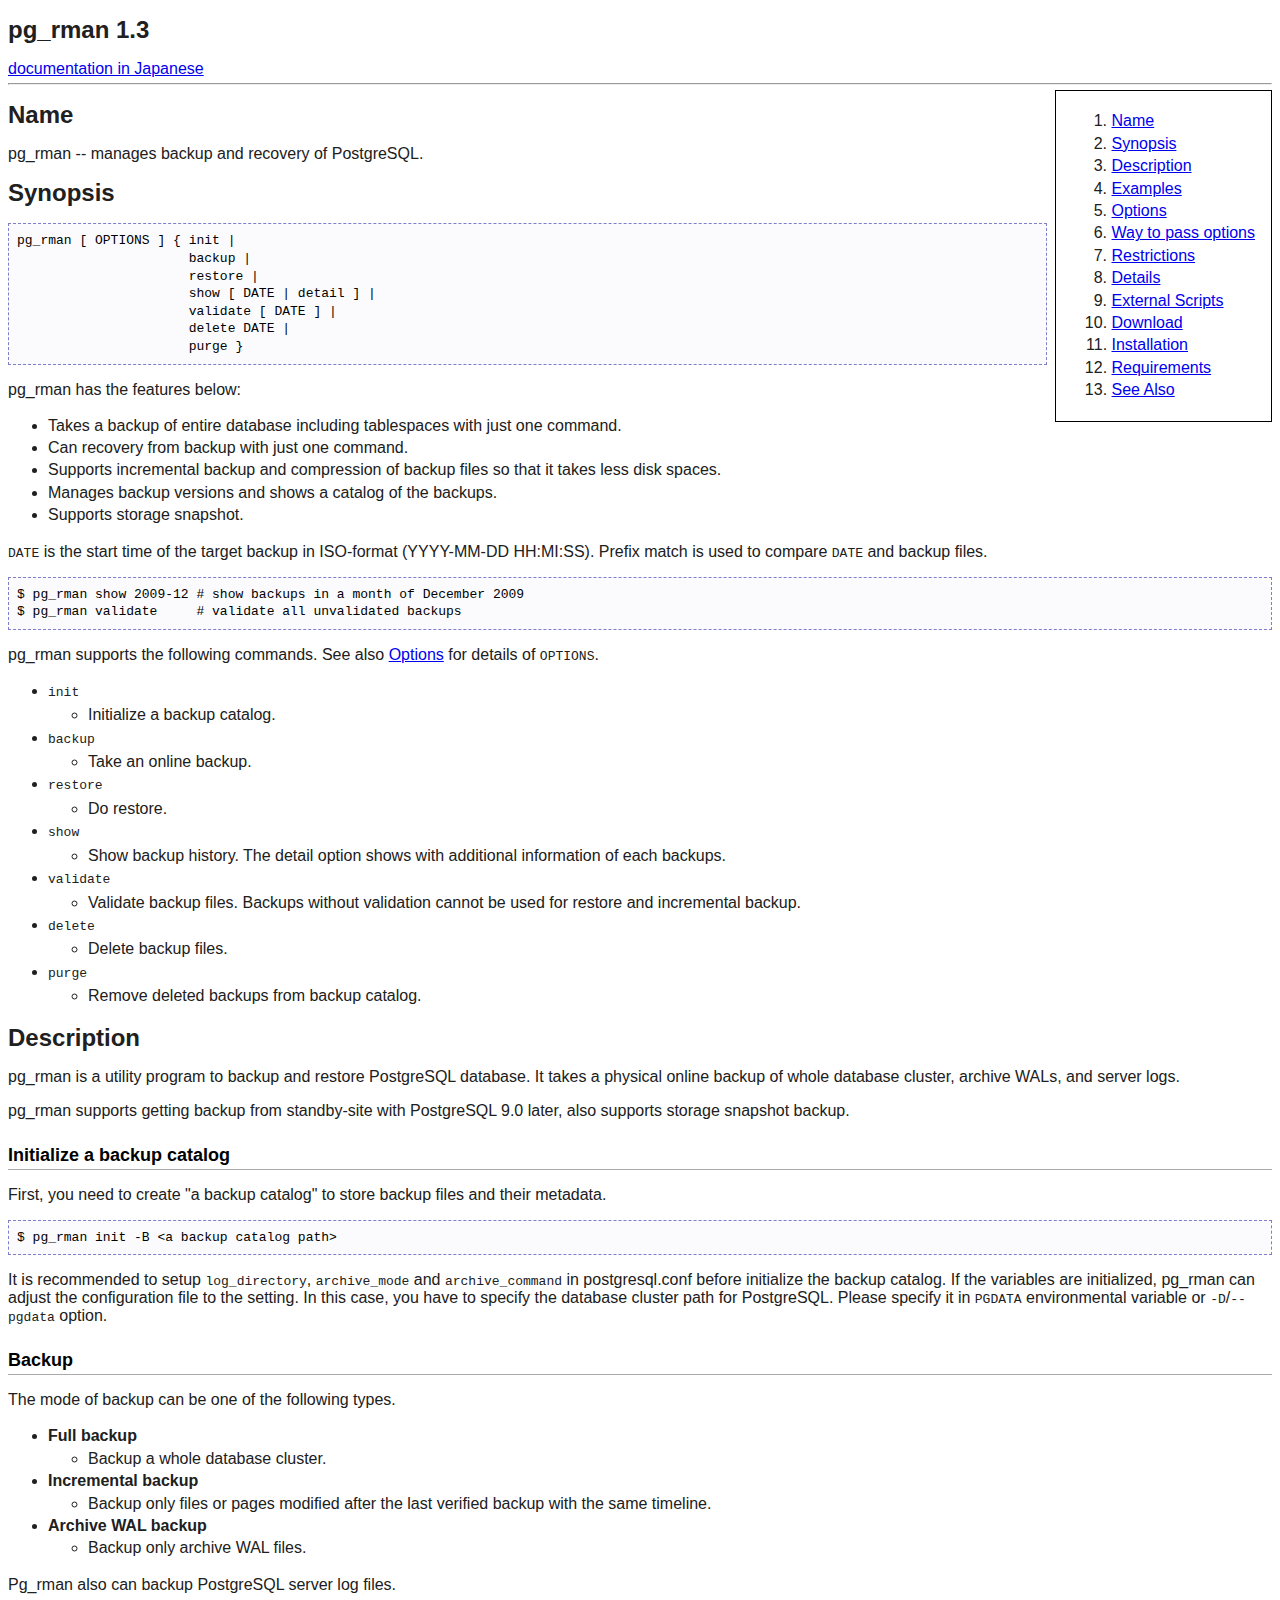
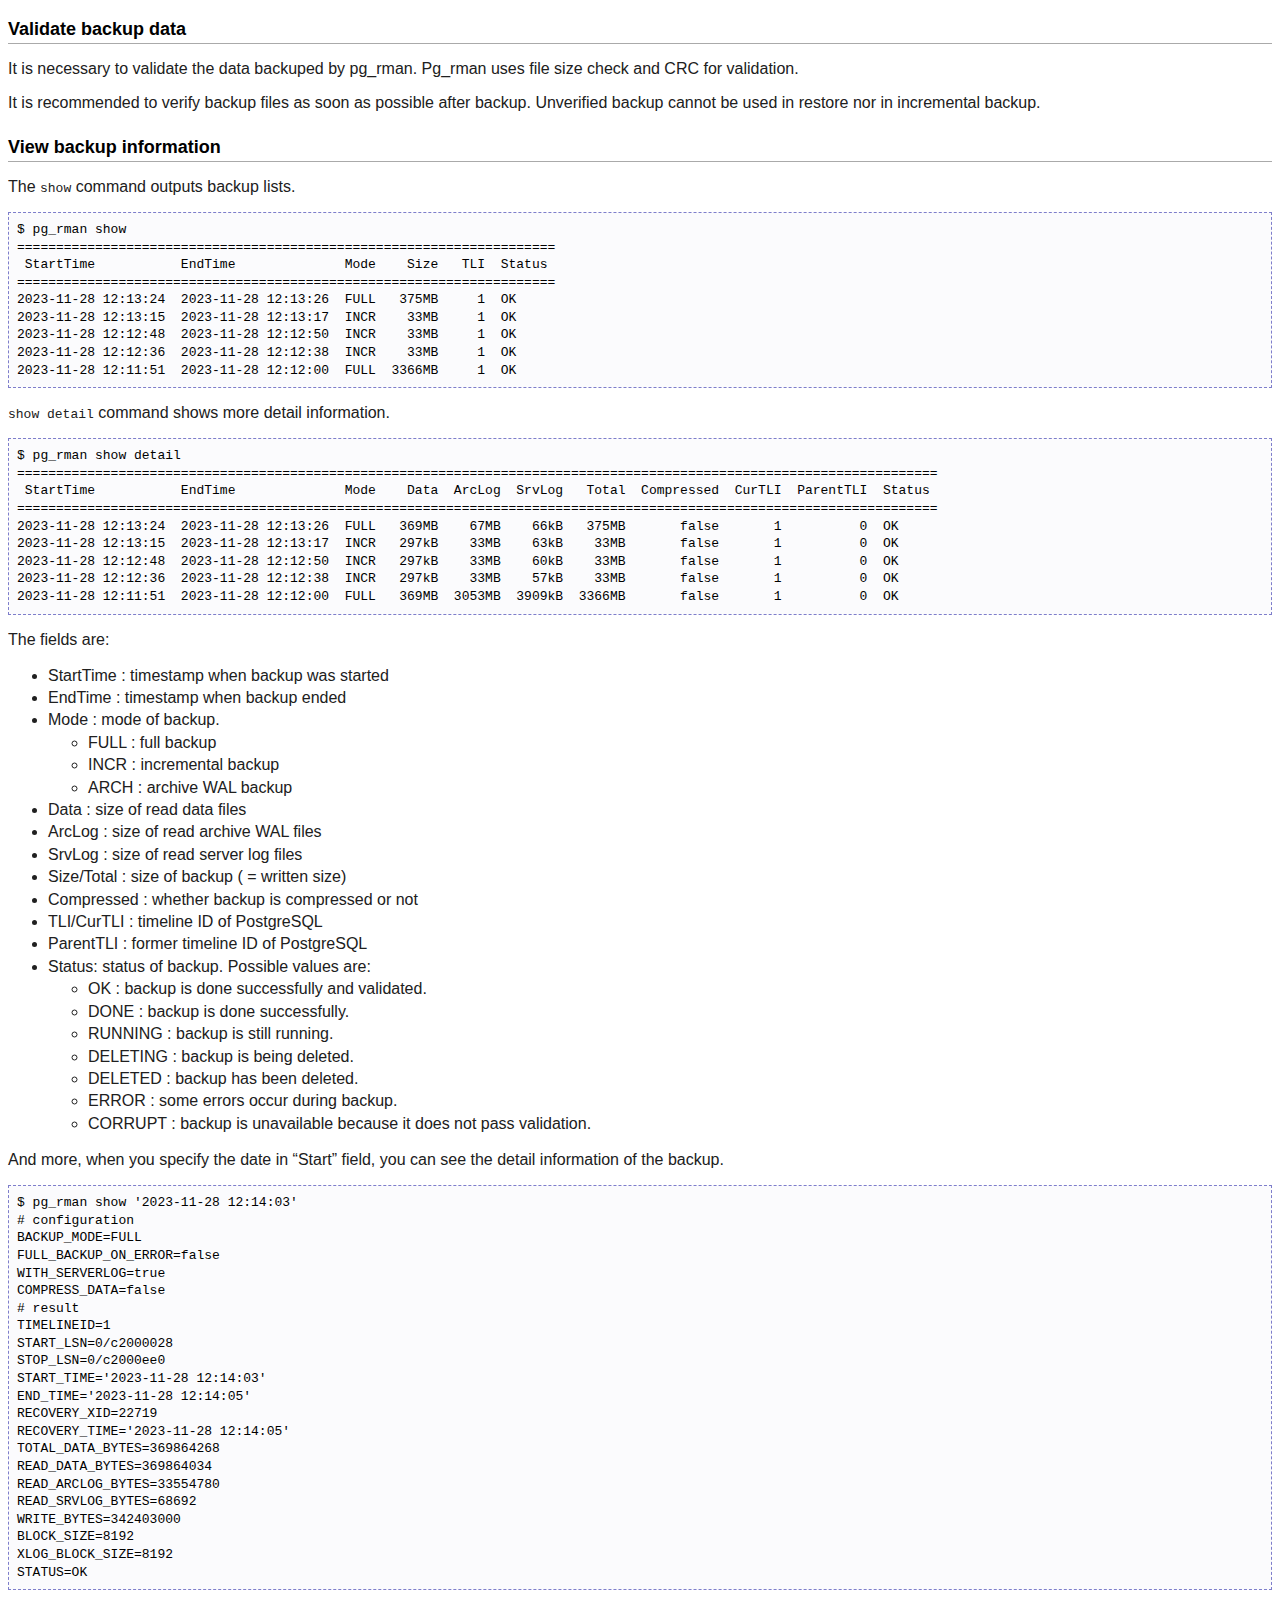
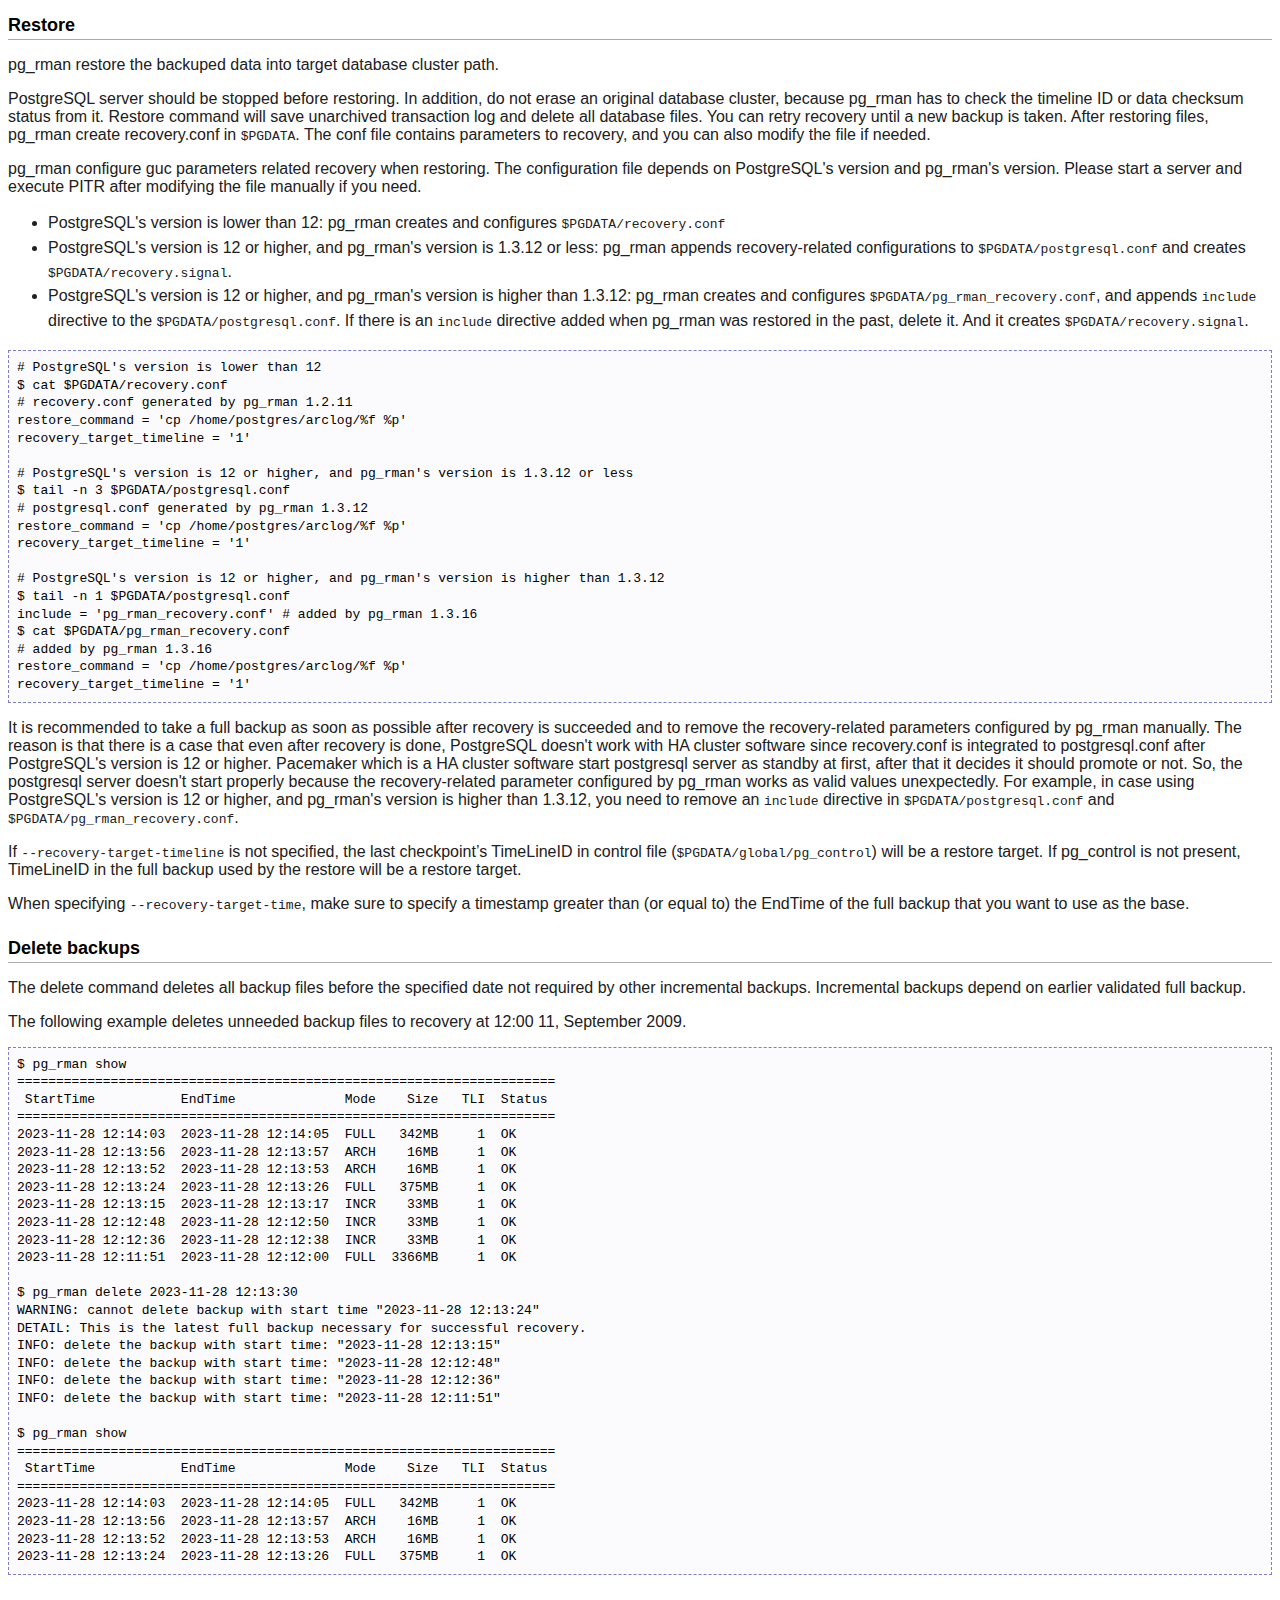
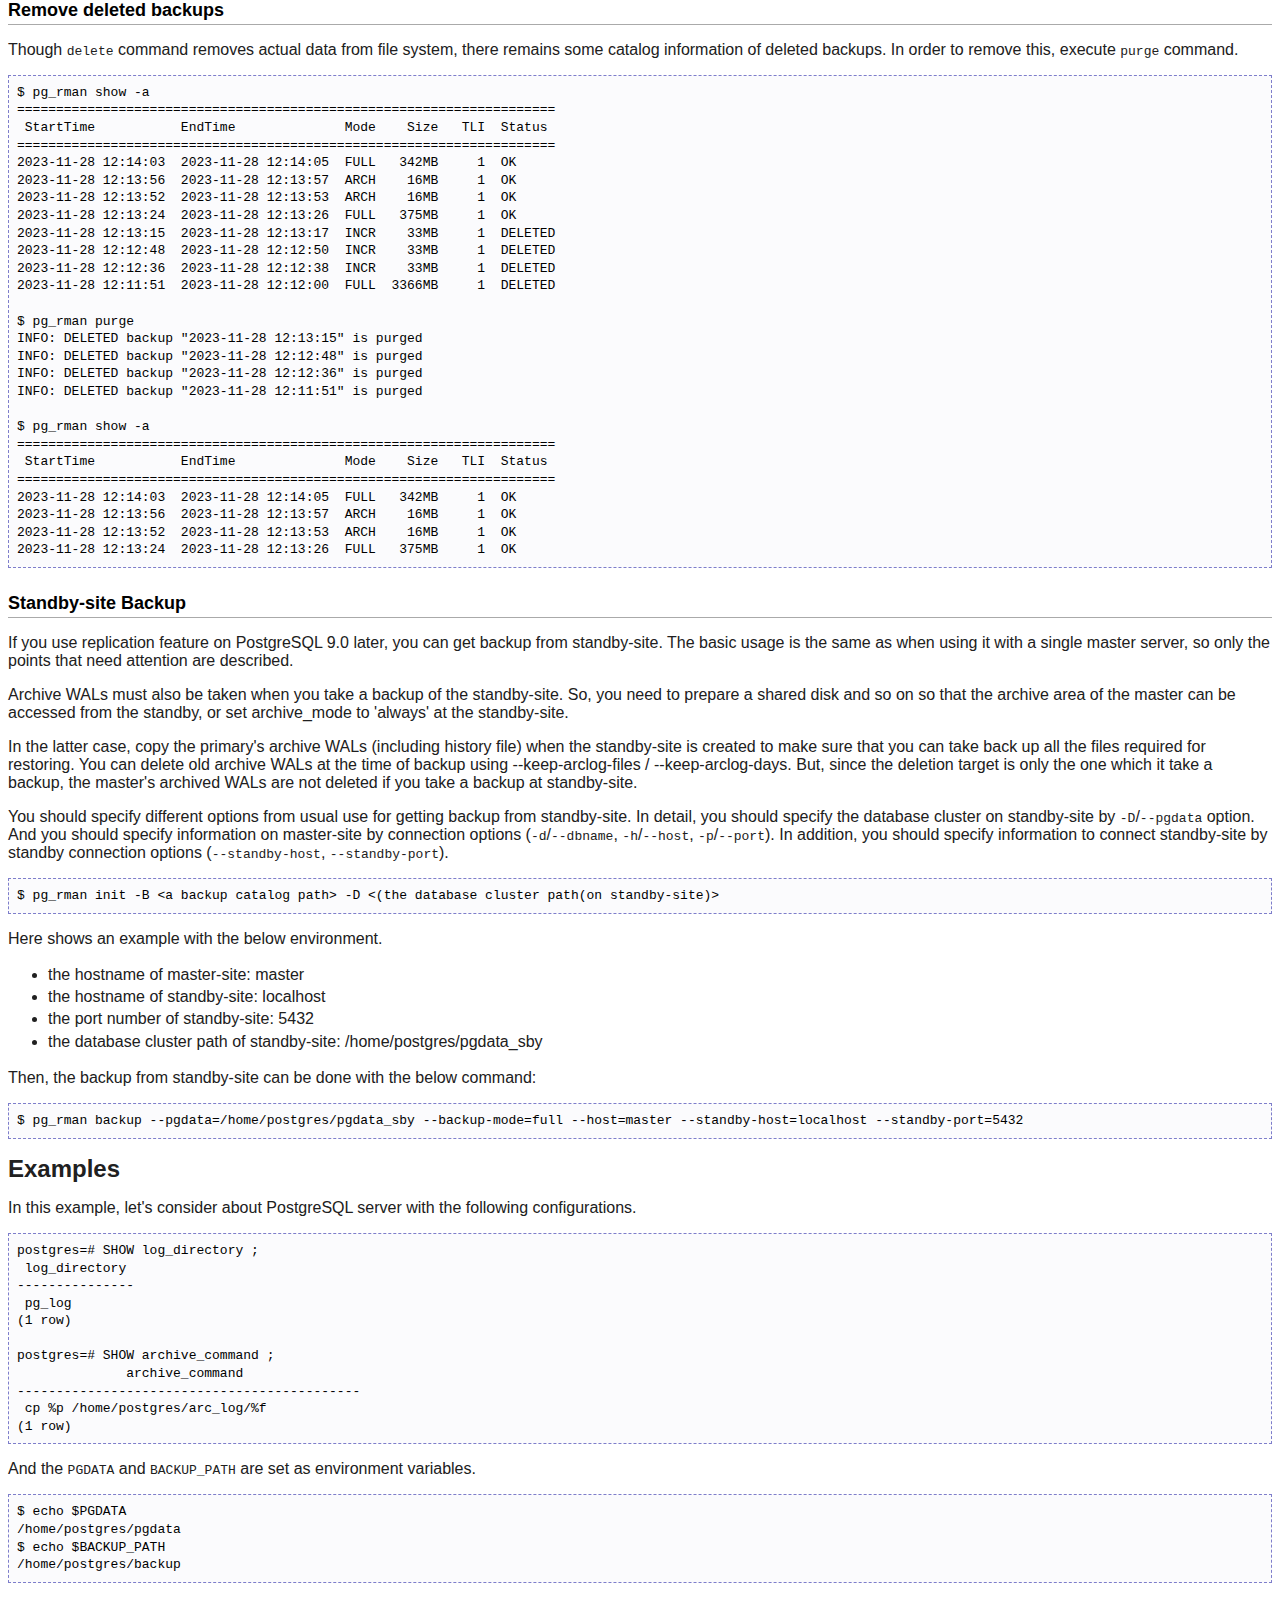
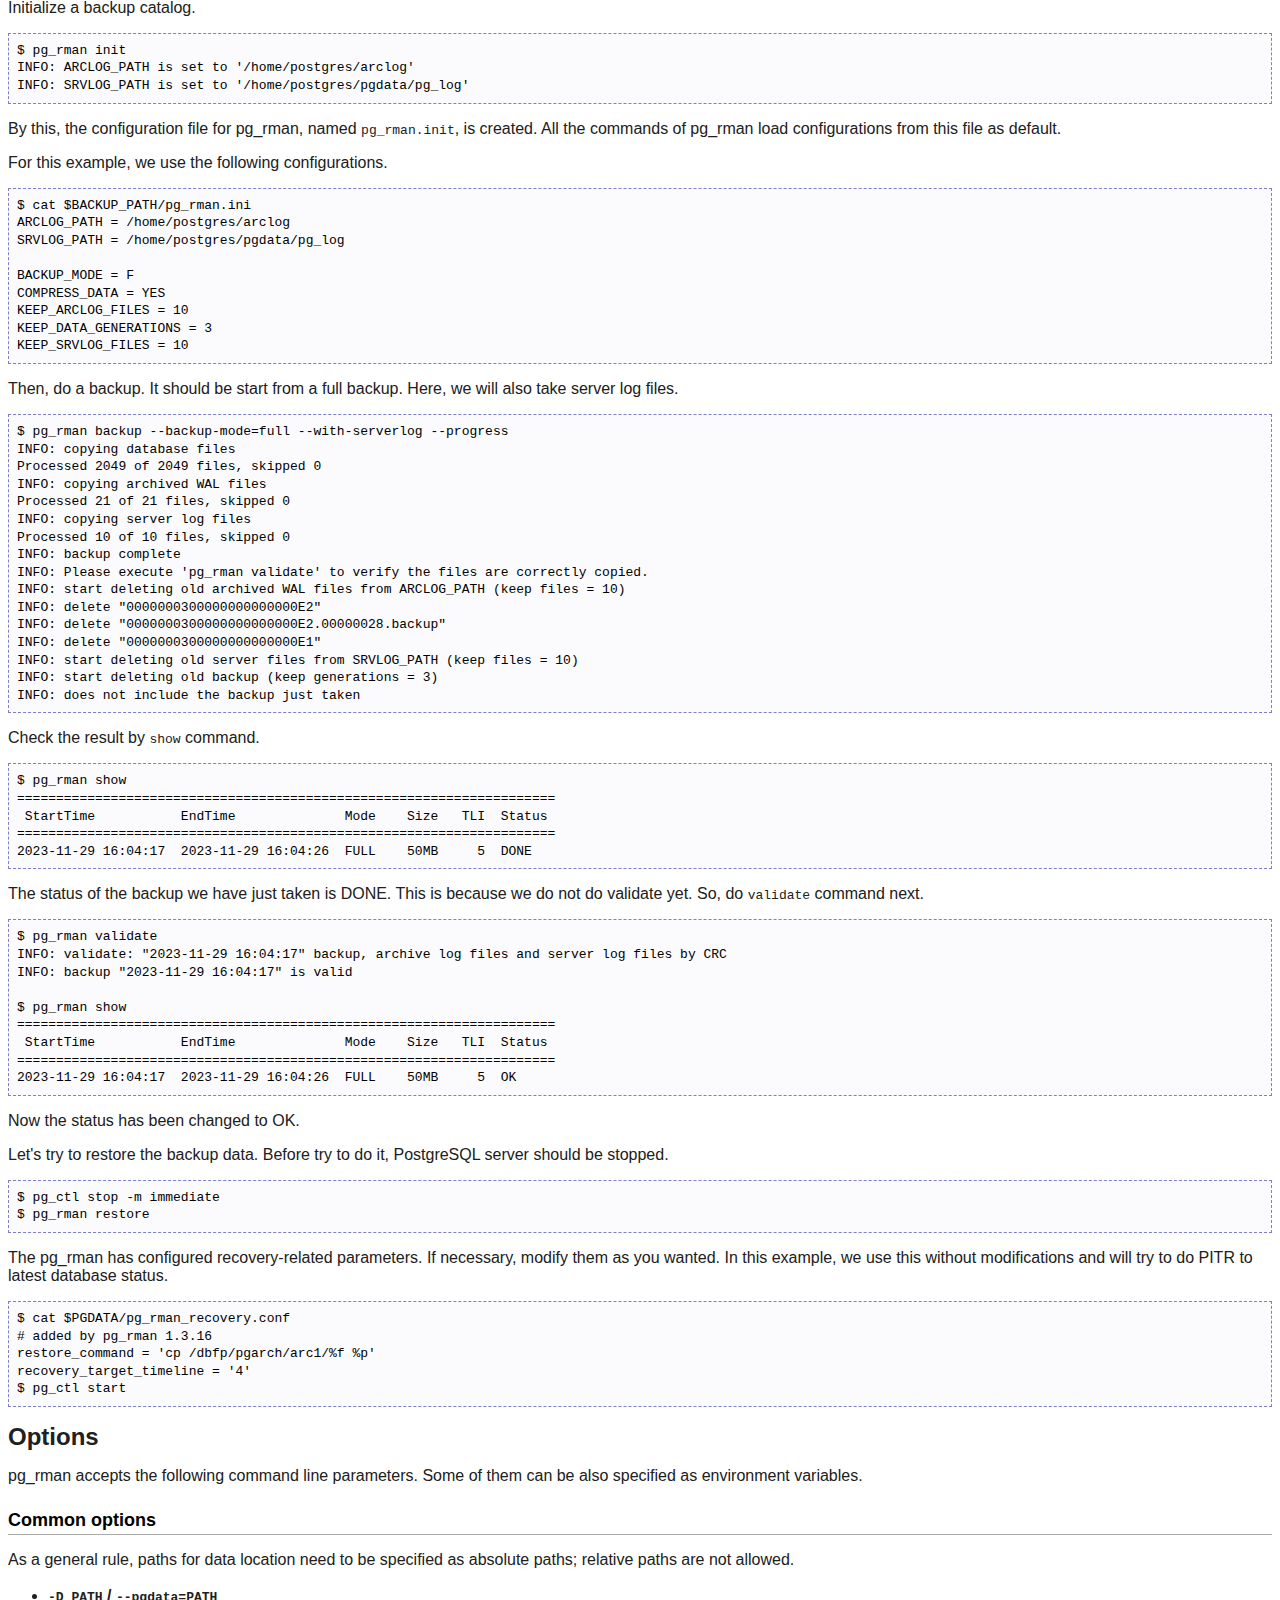
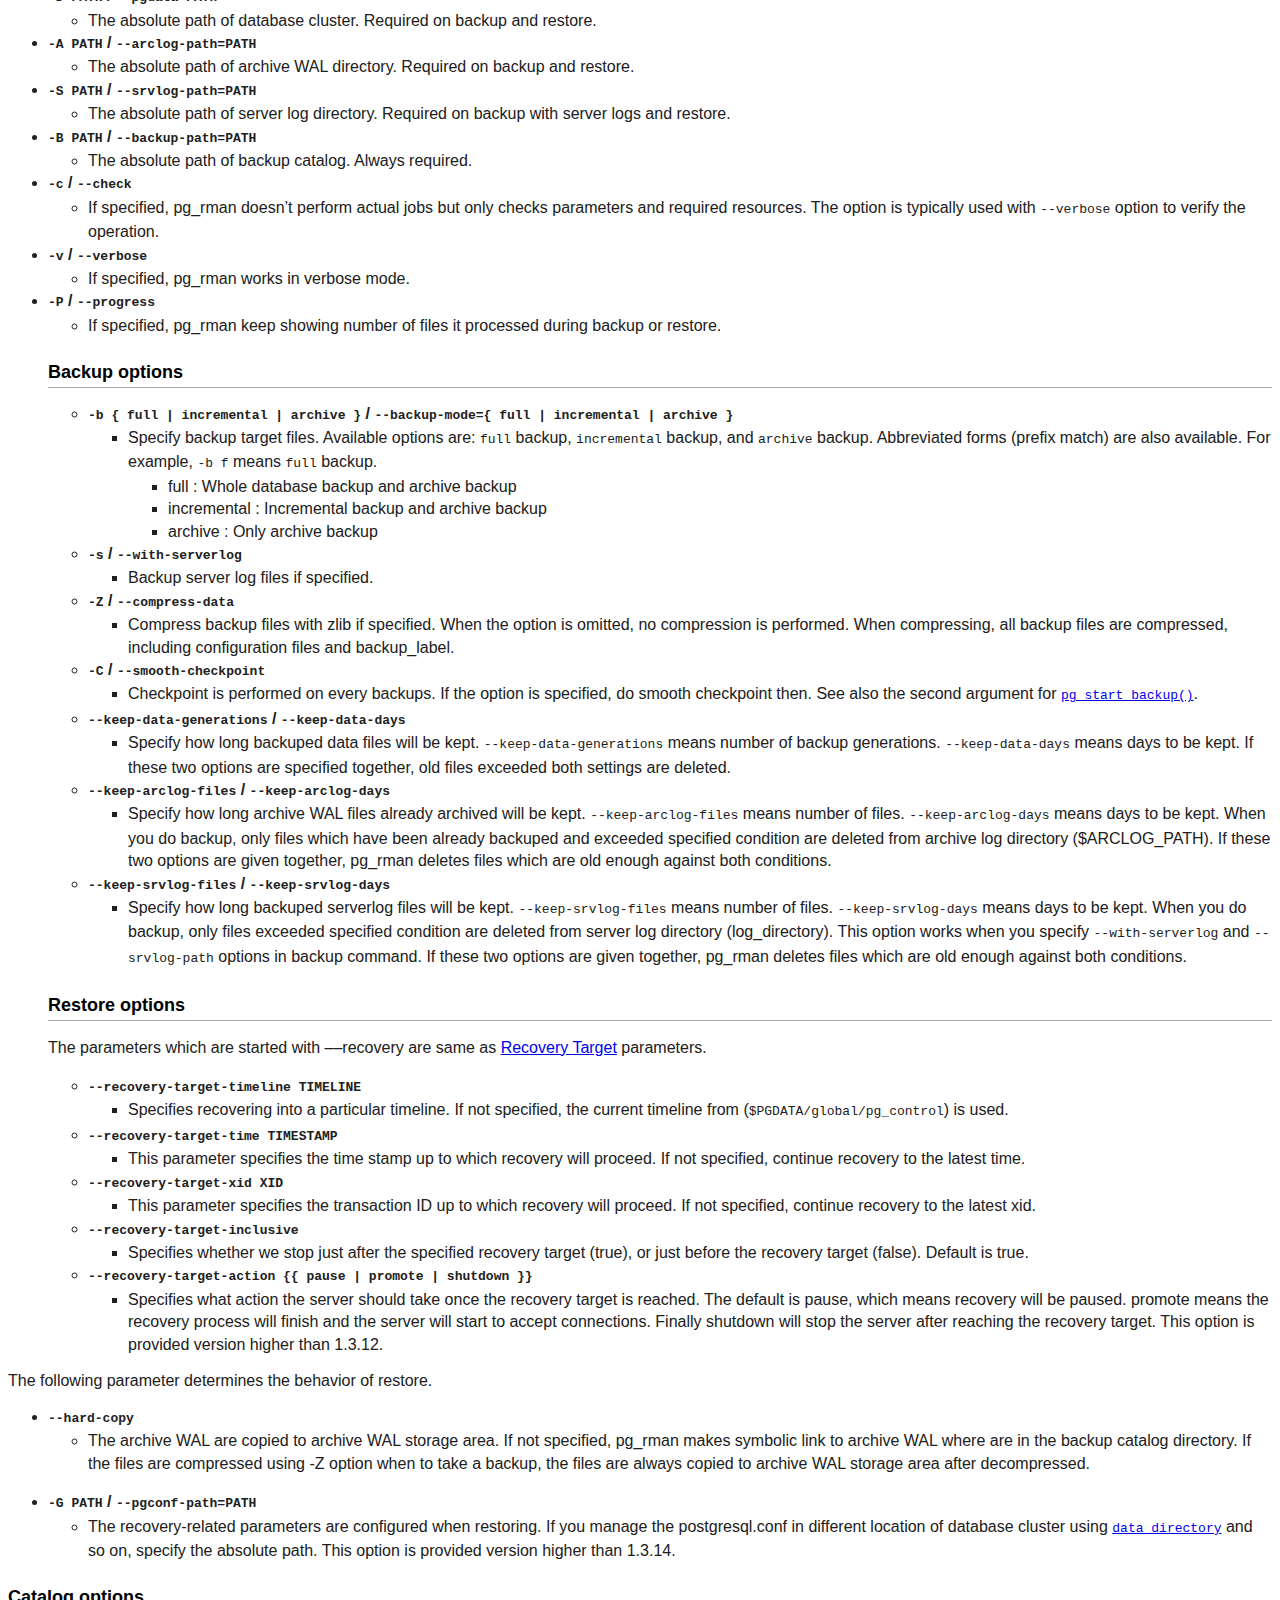
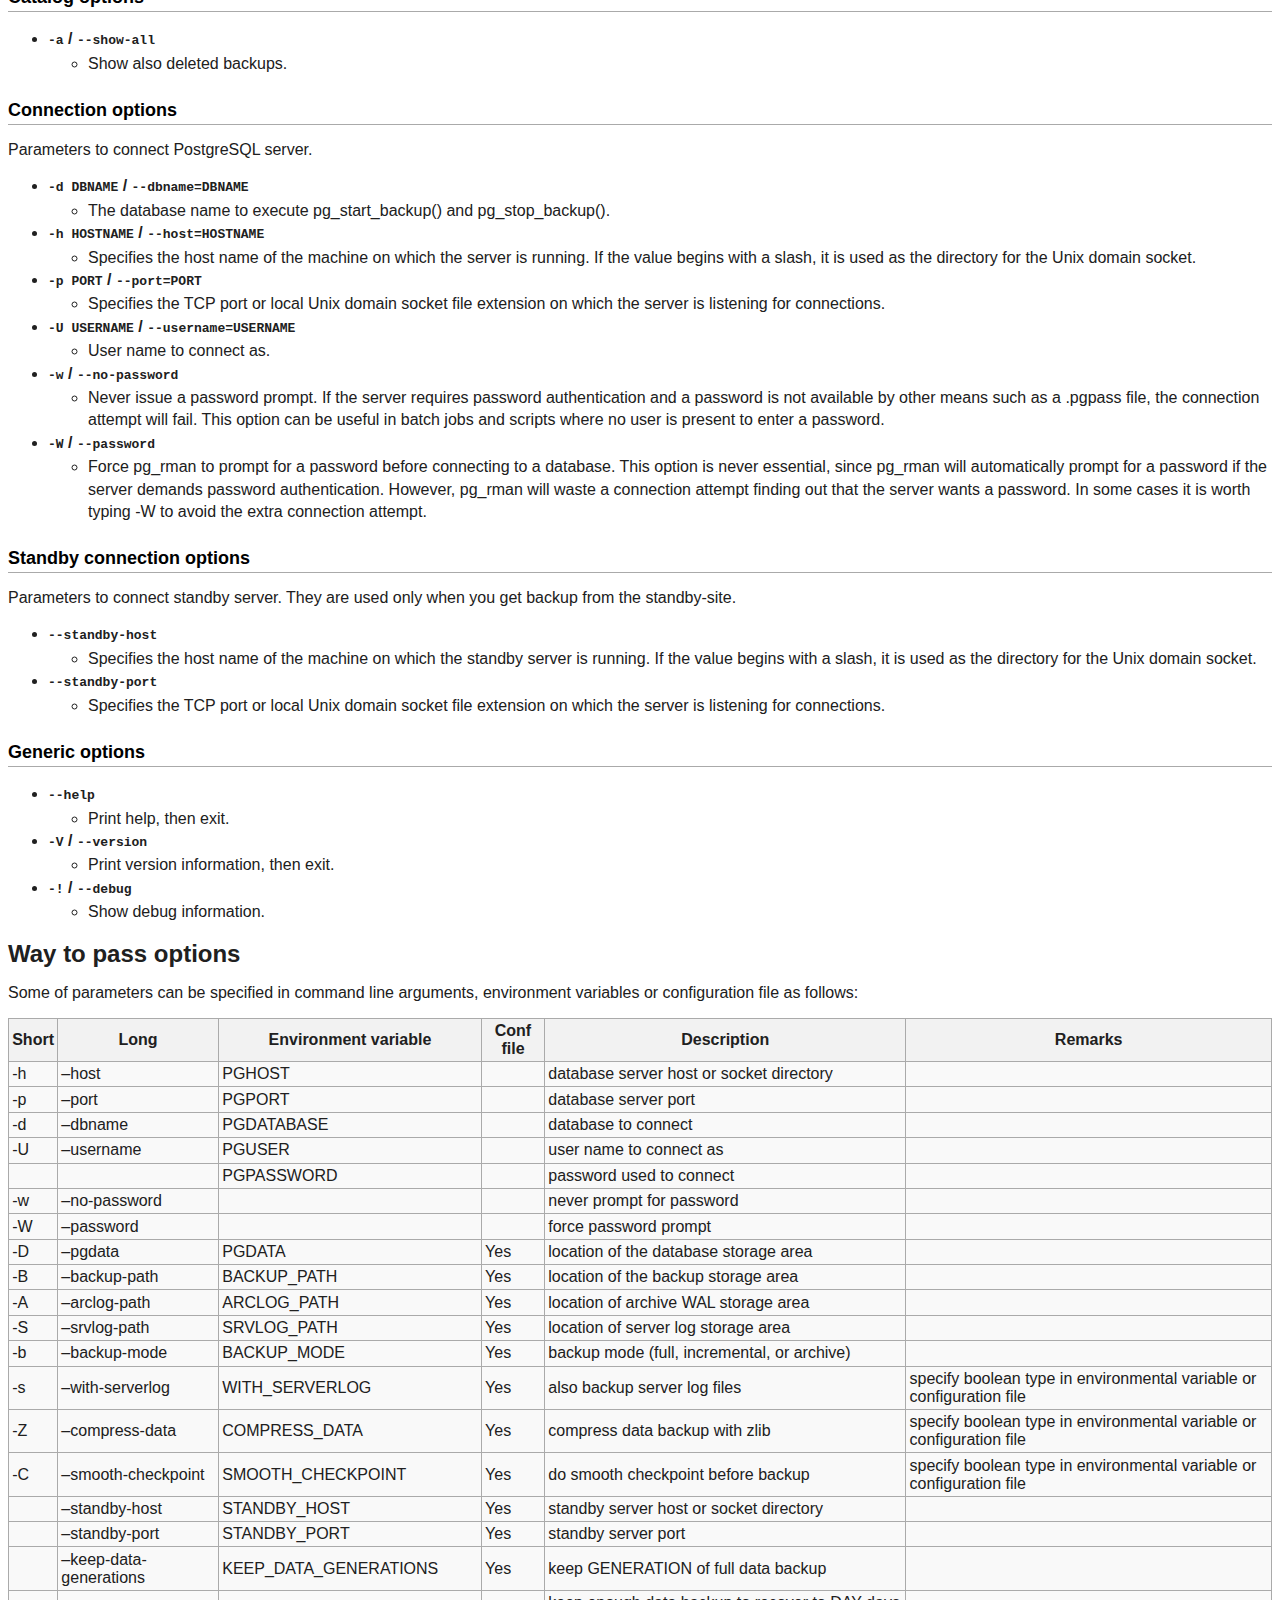
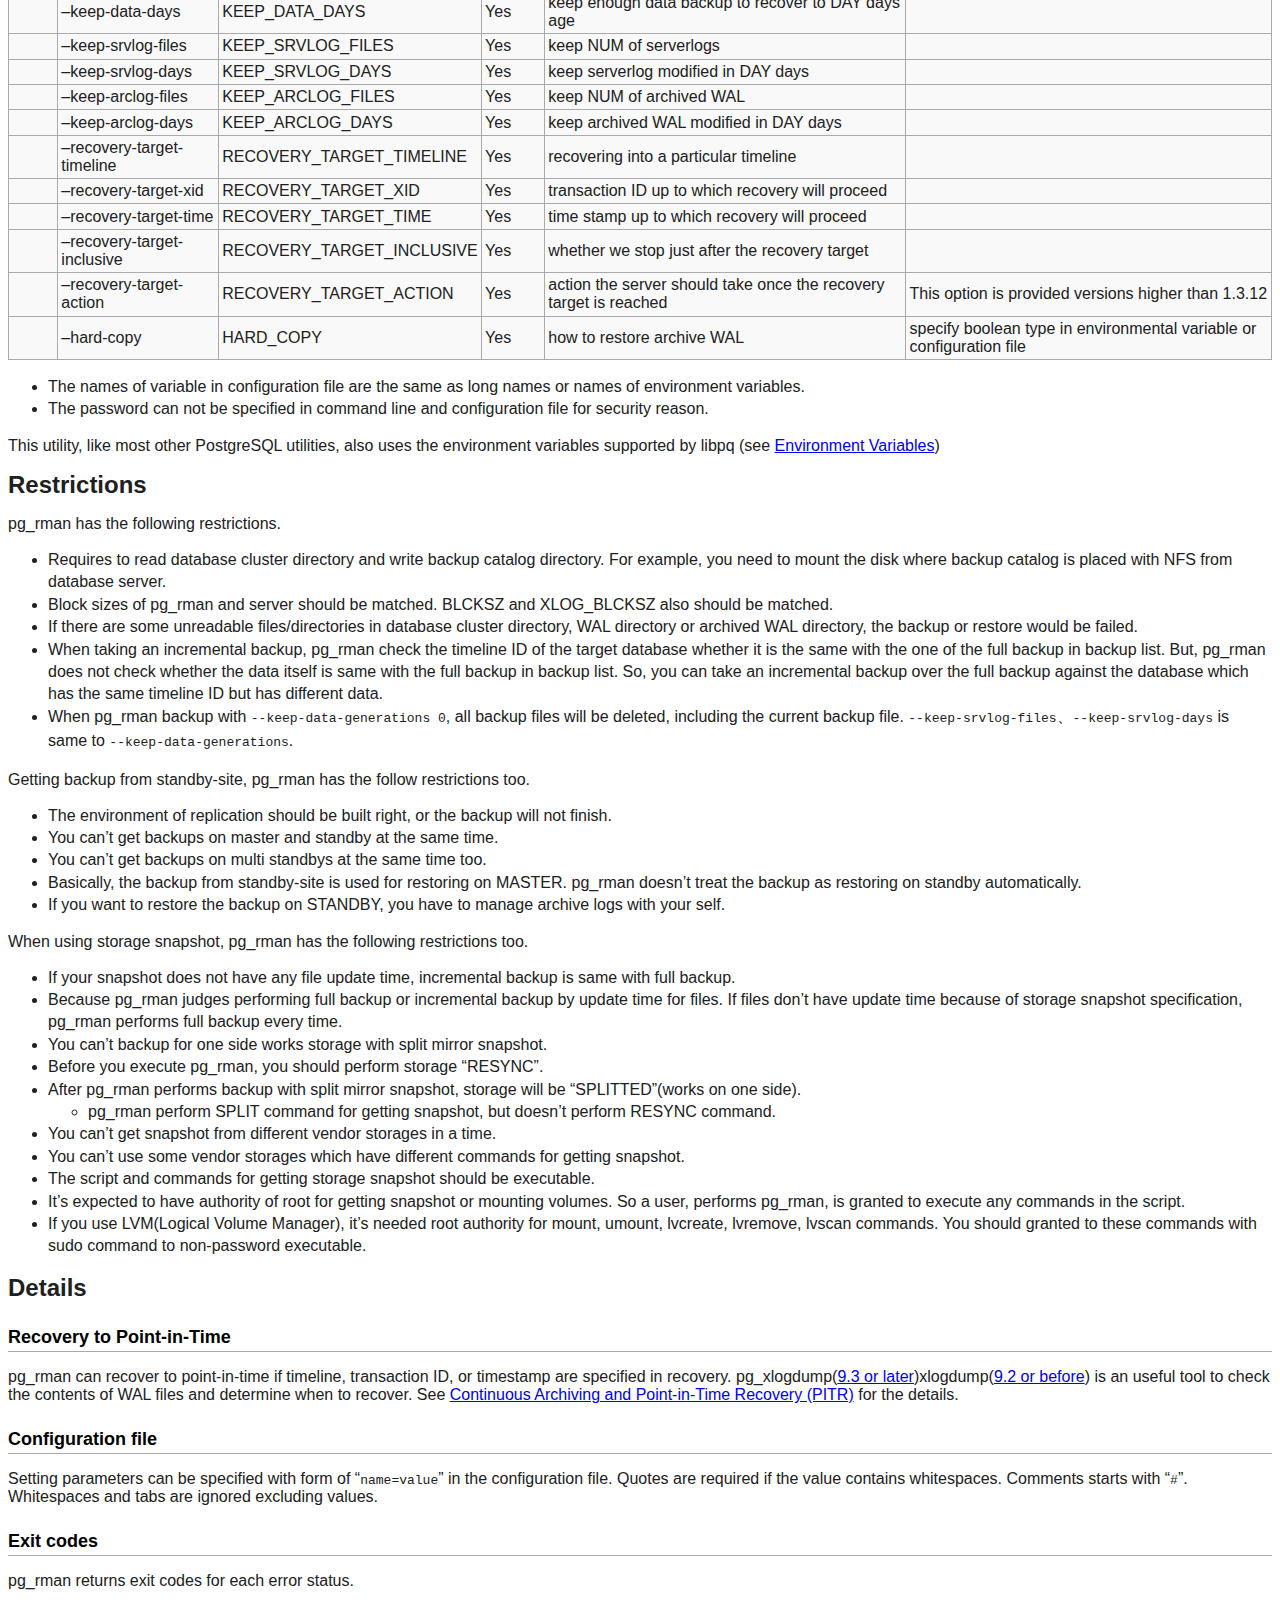
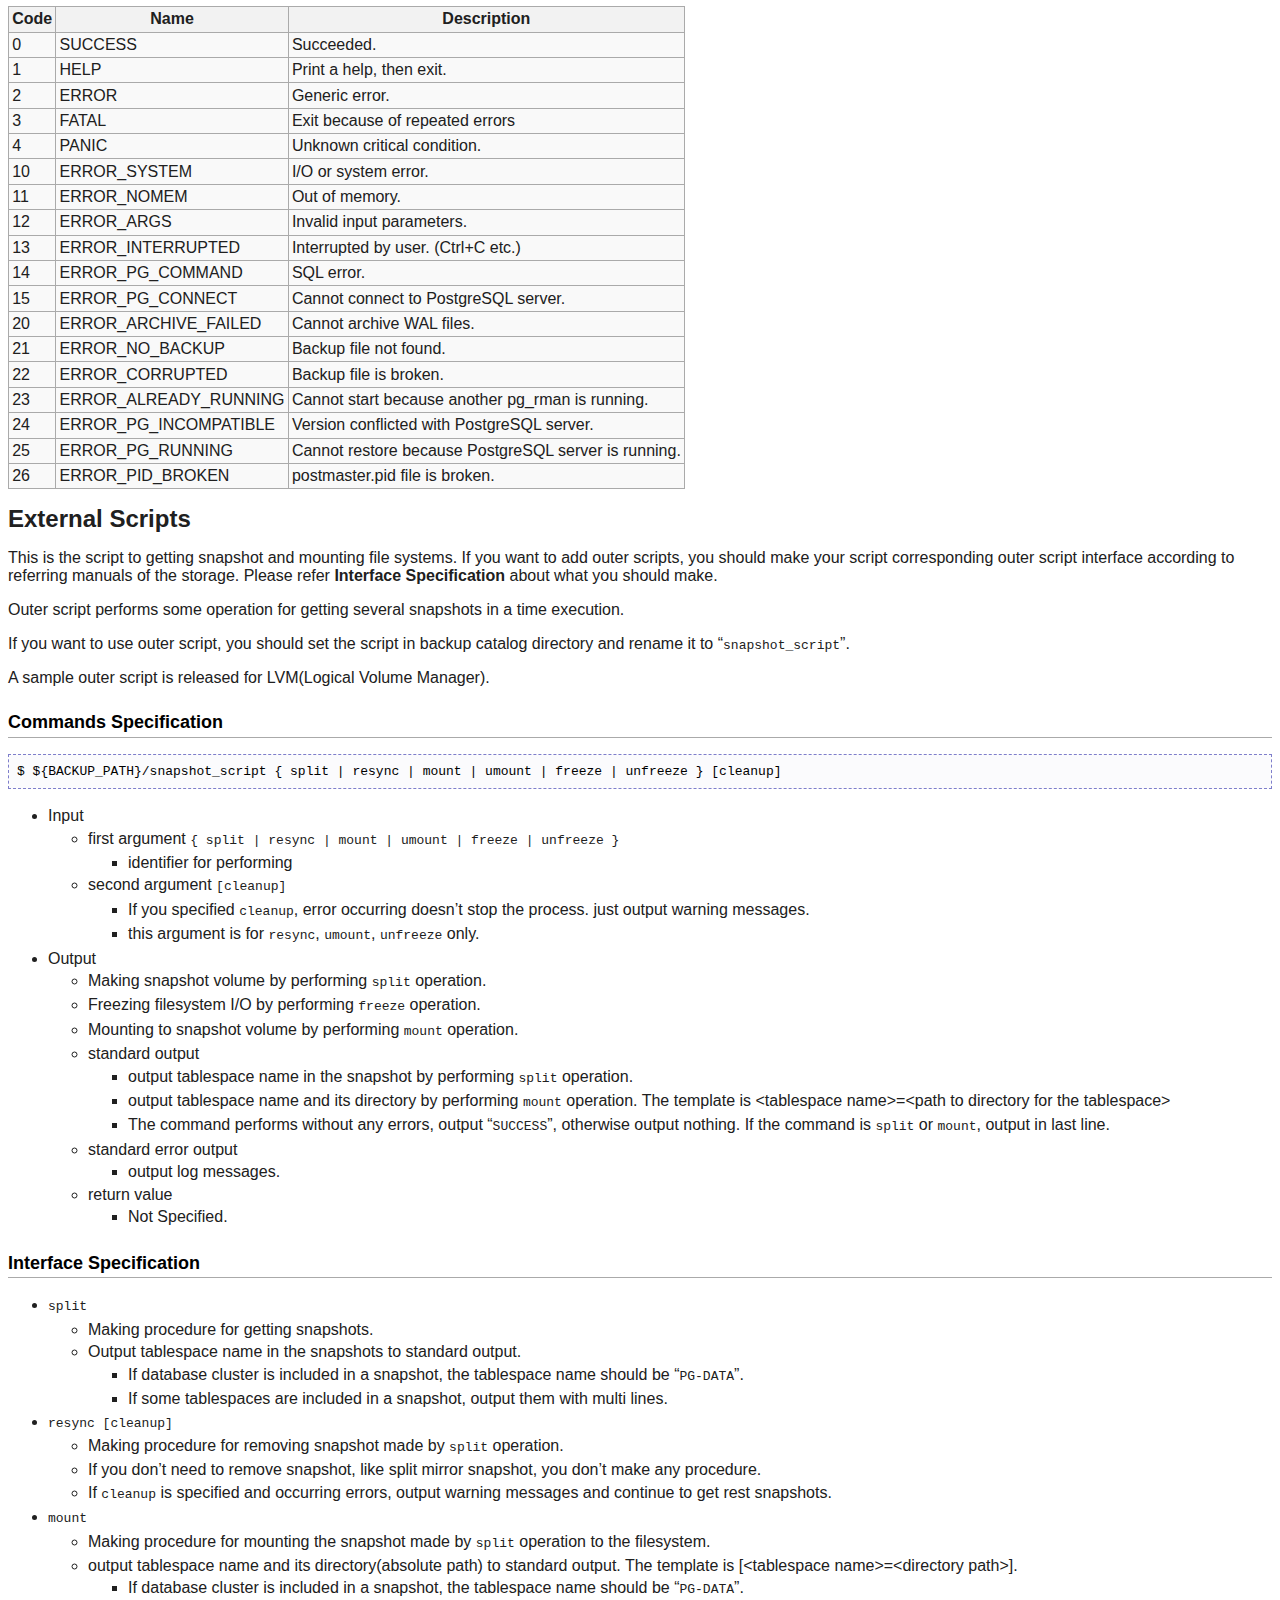
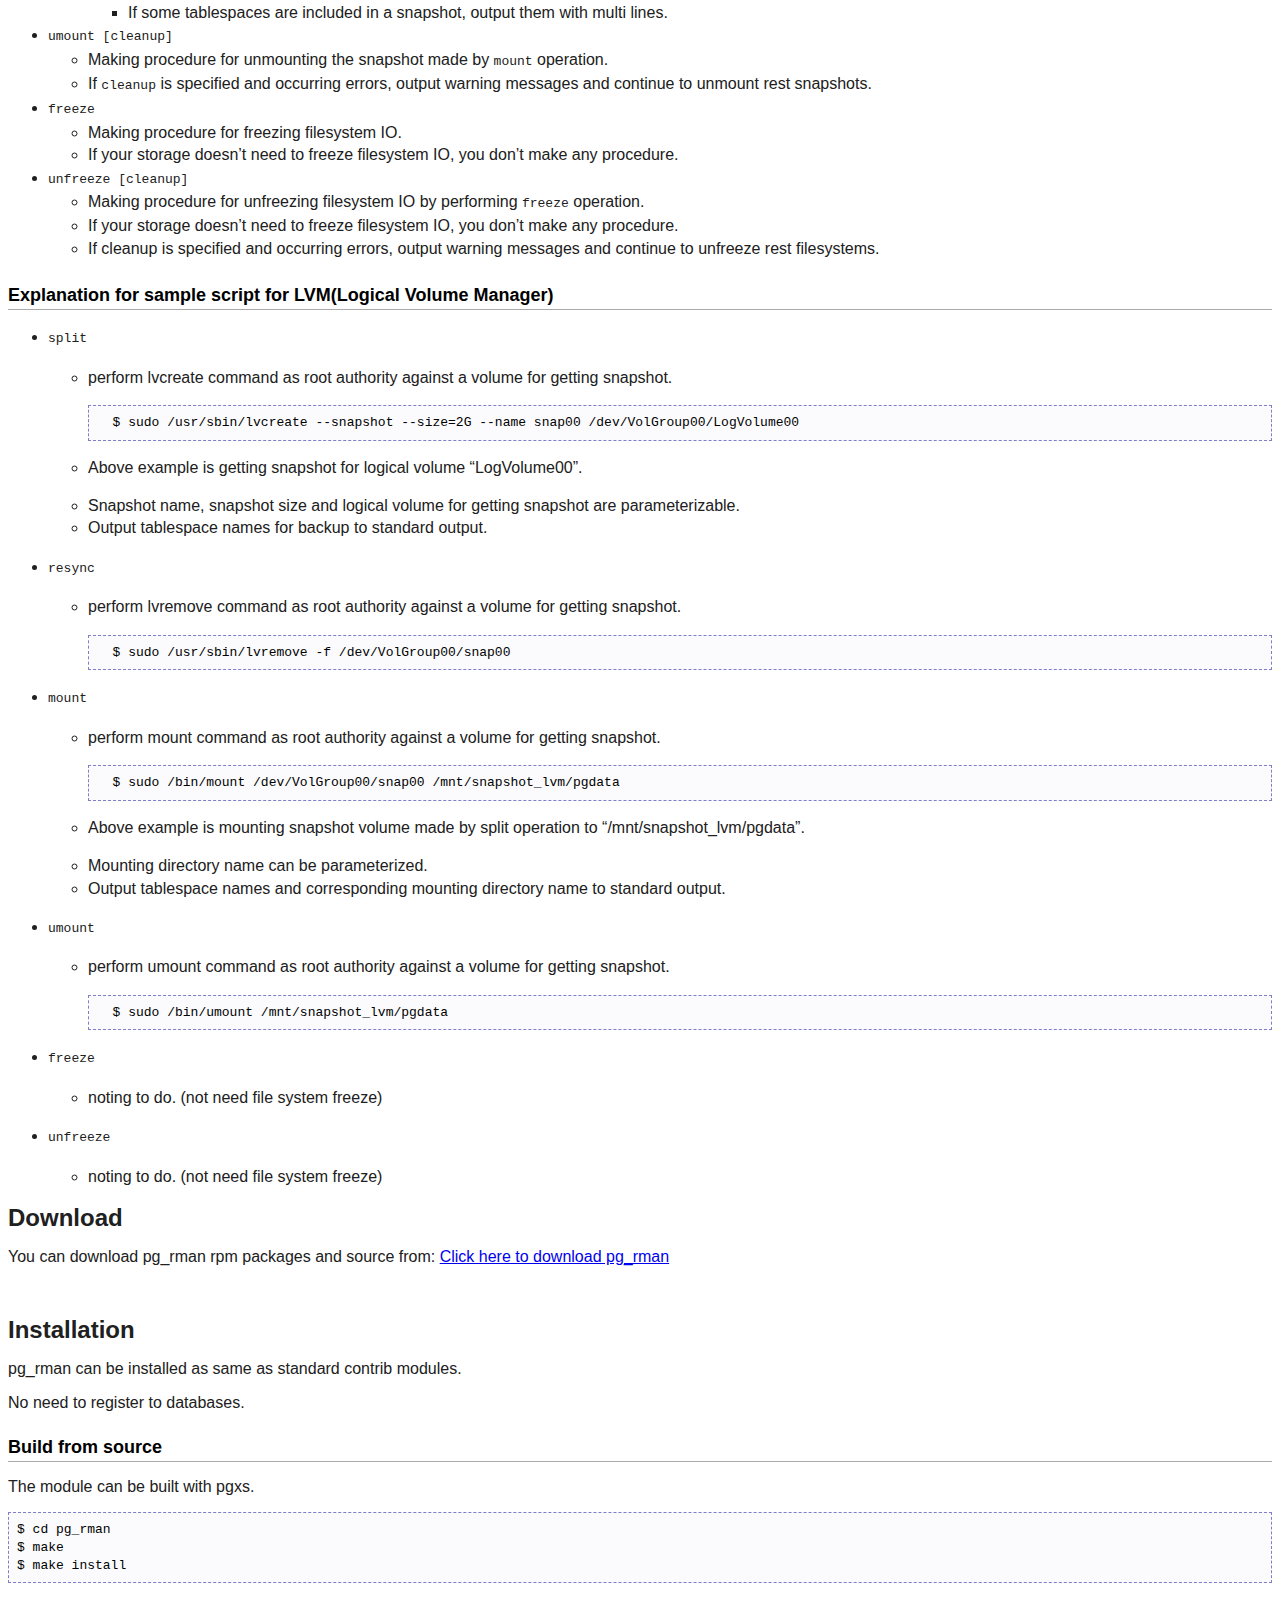
==== commit d89b33e6: "Fix some typos in docs and source comments (#238)" ====
--- a/docs/index.html
+++ b/docs/index.html
@@ -162,27 +162,27 @@
 <p>The <code>show</code> command outputs backup lists.</p>
 
 <pre><code>$ pg_rman show
- =====================================================================
- StartTime            EndTime              Mode    Size   TLI  Status
- =====================================================================
- 2015-03-27 11:43:31  2015-03-27 11:43:32  INCR    54kB     1  OK
- 2015-03-27 11:43:19  2015-03-27 11:43:20  INCR    69kB     1  OK
- 2015-03-27 11:43:04  2015-03-27 11:43:06  INCR   151kB     1  OK
- 2015-03-27 11:42:56  2015-03-27 11:42:57  INCR    96kB     1  OK
- 2015-03-27 11:34:55  2015-03-27 11:34:58  FULL  5312kB     1  OK
+=====================================================================
+ StartTime           EndTime              Mode    Size   TLI  Status
+=====================================================================
+2023-11-28 12:13:24  2023-11-28 12:13:26  FULL   375MB     1  OK
+2023-11-28 12:13:15  2023-11-28 12:13:17  INCR    33MB     1  OK
+2023-11-28 12:12:48  2023-11-28 12:12:50  INCR    33MB     1  OK
+2023-11-28 12:12:36  2023-11-28 12:12:38  INCR    33MB     1  OK
+2023-11-28 12:11:51  2023-11-28 12:12:00  FULL  3366MB     1  OK
 </code></pre>
 
 <p><code>show detail</code> command shows more detail information.</p>
 
 <pre><code>$ pg_rman show detail
- ======================================================================================================================
- StartTime            EndTime              Mode    Data  ArcLog  SrvLog   Total  Compressed  CurTLI  ParentTLI  Status
- ======================================================================================================================
- 2015-03-27 11:43:31  2015-03-27 11:43:32  INCR    16kB    33MB    ----    54kB        true       1          0  OK
- 2015-03-27 11:43:19  2015-03-27 11:43:20  INCR   148kB    33MB    ----    69kB        true       1          0  OK
- 2015-03-27 11:43:04  2015-03-27 11:43:06  INCR   173kB    83MB    ----   151kB        true       1          0  OK
- 2015-03-27 11:42:56  2015-03-27 11:42:57  INCR   173kB    50MB    ----    96kB        true       1          0  OK
- 2015-03-27 11:34:55  2015-03-27 11:34:58  FULL    28MB    83MB    ----  5312kB        true       1          0  OK
+======================================================================================================================
+ StartTime           EndTime              Mode    Data  ArcLog  SrvLog   Total  Compressed  CurTLI  ParentTLI  Status
+======================================================================================================================
+2023-11-28 12:13:24  2023-11-28 12:13:26  FULL   369MB    67MB    66kB   375MB       false       1          0  OK
+2023-11-28 12:13:15  2023-11-28 12:13:17  INCR   297kB    33MB    63kB    33MB       false       1          0  OK
+2023-11-28 12:12:48  2023-11-28 12:12:50  INCR   297kB    33MB    60kB    33MB       false       1          0  OK
+2023-11-28 12:12:36  2023-11-28 12:12:38  INCR   297kB    33MB    57kB    33MB       false       1          0  OK
+2023-11-28 12:11:51  2023-11-28 12:12:00  FULL   369MB  3053MB  3909kB  3366MB       false       1          0  OK
 </code></pre>
 
 <p>The fields are:</p>
@@ -218,23 +218,25 @@
 
 <p>And more, when you specify the date in &ldquo;Start&rdquo; field, you can see the detail information of the backup.</p>
 
-<pre><code>$ pg_rman show '2011-11-27 19:15:45'
+<pre><code>$ pg_rman show '2023-11-28 12:14:03'
 # configuration
 BACKUP_MODE=FULL
-WITH_SERVERLOG=false
+FULL_BACKUP_ON_ERROR=false
+WITH_SERVERLOG=true
 COMPRESS_DATA=false
 # result
 TIMELINEID=1
-START_LSN=0/08000020
-STOP_LSN=0/080000a0
-START_TIME='2011-11-27 19:15:45'
-END_TIME='2011-11-27 19:19:02'
-RECOVERY_XID=1759
-RECOVERY_TIME='2011-11-27 19:15:53'
-TOTAL_DATA_BYTES=1242420184
-READ_DATA_BYTES=25420184
-READ_ARCLOG_BYTES=32218912
-WRITE_BYTES=242919520
+START_LSN=0/c2000028
+STOP_LSN=0/c2000ee0
+START_TIME='2023-11-28 12:14:03'
+END_TIME='2023-11-28 12:14:05'
+RECOVERY_XID=22719
+RECOVERY_TIME='2023-11-28 12:14:05'
+TOTAL_DATA_BYTES=369864268
+READ_DATA_BYTES=369864034
+READ_ARCLOG_BYTES=33554780
+READ_SRVLOG_BYTES=68692
+WRITE_BYTES=342403000
 BLOCK_SIZE=8192
 XLOG_BLOCK_SIZE=8192
 STATUS=OK
@@ -281,9 +283,9 @@
 
 # PostgreSQL's version is 12 or higher, and pg_rman's version is higher than 1.3.12
 $ tail -n 1 $PGDATA/postgresql.conf
-include = 'pg_rman_recovery.conf' # added by pg_rman 1.3.13
+include = 'pg_rman_recovery.conf' # added by pg_rman 1.3.16
 $ cat $PGDATA/pg_rman_recovery.conf
-# added by pg_rman 1.3.13
+# added by pg_rman 1.3.16
 restore_command = 'cp /home/postgres/arclog/%f %p'
 recovery_target_timeline = '1'
 </code></pre>
@@ -313,33 +315,31 @@
 =====================================================================
  StartTime           EndTime              Mode    Size   TLI  Status
 =====================================================================
-2015-07-30 13:31:08  2015-07-30 13:31:10  FULL    14MB    15  OK
-2015-07-30 13:30:37  2015-07-30 13:30:38  ARCH    53kB    15  OK
-2015-07-30 13:30:32  2015-07-30 13:30:33  ARCH    26kB    15  OK
-2015-07-30 13:30:11  2015-07-30 13:30:13  FULL    14MB    15  OK
-2015-07-30 13:28:10  2015-07-30 13:28:11  INCR   120kB    14  OK
-2015-07-30 13:27:45  2015-07-30 13:27:46  INCR    54kB    14  OK
-2015-07-30 13:27:32  2015-07-30 13:27:33  INCR    54kB    14  OK
-2015-07-30 13:27:25  2015-07-30 13:27:26  INCR    54kB    14  OK
-2015-07-30 13:24:02  2015-07-30 13:24:04  FULL    14MB    14  OK
-
-$ pg_rman delete 2015-07-30 13:30:30
-WARNING: cannot delete backup with start time "2015-07-30 13:30:11"
+2023-11-28 12:14:03  2023-11-28 12:14:05  FULL   342MB     1  OK
+2023-11-28 12:13:56  2023-11-28 12:13:57  ARCH    16MB     1  OK
+2023-11-28 12:13:52  2023-11-28 12:13:53  ARCH    16MB     1  OK
+2023-11-28 12:13:24  2023-11-28 12:13:26  FULL   375MB     1  OK
+2023-11-28 12:13:15  2023-11-28 12:13:17  INCR    33MB     1  OK
+2023-11-28 12:12:48  2023-11-28 12:12:50  INCR    33MB     1  OK
+2023-11-28 12:12:36  2023-11-28 12:12:38  INCR    33MB     1  OK
+2023-11-28 12:11:51  2023-11-28 12:12:00  FULL  3366MB     1  OK
+
+$ pg_rman delete 2023-11-28 12:13:30
+WARNING: cannot delete backup with start time "2023-11-28 12:13:24"
 DETAIL: This is the latest full backup necessary for successful recovery.
-INFO: delete the backup with start time: "2015-07-30 13:28:10"
-INFO: delete the backup with start time: "2015-07-30 13:27:45"
-INFO: delete the backup with start time: "2015-07-30 13:27:32"
-INFO: delete the backup with start time: "2015-07-30 13:27:25"
-INFO: delete the backup with start time: "2015-07-30 13:24:02"
+INFO: delete the backup with start time: "2023-11-28 12:13:15"
+INFO: delete the backup with start time: "2023-11-28 12:12:48"
+INFO: delete the backup with start time: "2023-11-28 12:12:36"
+INFO: delete the backup with start time: "2023-11-28 12:11:51"
 
 $ pg_rman show
 =====================================================================
  StartTime           EndTime              Mode    Size   TLI  Status
 =====================================================================
-2015-07-30 13:31:08  2015-07-30 13:31:10  FULL    14MB    15  OK
-2015-07-30 13:30:37  2015-07-30 13:30:38  ARCH    53kB    15  OK
-2015-07-30 13:30:32  2015-07-30 13:30:33  ARCH    26kB    15  OK
-2015-07-30 13:30:11  2015-07-30 13:30:13  FULL    14MB    15  OK
+2023-11-28 12:14:03  2023-11-28 12:14:05  FULL   342MB     1  OK
+2023-11-28 12:13:56  2023-11-28 12:13:57  ARCH    16MB     1  OK
+2023-11-28 12:13:52  2023-11-28 12:13:53  ARCH    16MB     1  OK
+2023-11-28 12:13:24  2023-11-28 12:13:26  FULL   375MB     1  OK
 </code></pre>
 
 
@@ -350,31 +350,29 @@
 =====================================================================
  StartTime           EndTime              Mode    Size   TLI  Status
 =====================================================================
-2015-07-30 13:31:08  2015-07-30 13:31:10  FULL    14MB    15  OK
-2015-07-30 13:30:37  2015-07-30 13:30:38  ARCH    53kB    15  OK
-2015-07-30 13:30:32  2015-07-30 13:30:33  ARCH    26kB    15  OK
-2015-07-30 13:30:11  2015-07-30 13:30:13  FULL    14MB    15  OK
-2015-07-30 13:28:10  2015-07-30 13:28:11  INCR   120kB    14  DELETED
-2015-07-30 13:27:45  2015-07-30 13:27:46  INCR    54kB    14  DELETED
-2015-07-30 13:27:32  2015-07-30 13:27:33  INCR    54kB    14  DELETED
-2015-07-30 13:27:25  2015-07-30 13:27:26  INCR    54kB    14  DELETED
-2015-07-30 13:24:02  2015-07-30 13:24:04  FULL    14MB    14  DELETED
+2023-11-28 12:14:03  2023-11-28 12:14:05  FULL   342MB     1  OK
+2023-11-28 12:13:56  2023-11-28 12:13:57  ARCH    16MB     1  OK
+2023-11-28 12:13:52  2023-11-28 12:13:53  ARCH    16MB     1  OK
+2023-11-28 12:13:24  2023-11-28 12:13:26  FULL   375MB     1  OK
+2023-11-28 12:13:15  2023-11-28 12:13:17  INCR    33MB     1  DELETED
+2023-11-28 12:12:48  2023-11-28 12:12:50  INCR    33MB     1  DELETED
+2023-11-28 12:12:36  2023-11-28 12:12:38  INCR    33MB     1  DELETED
+2023-11-28 12:11:51  2023-11-28 12:12:00  FULL  3366MB     1  DELETED
 
 $ pg_rman purge
-INFO: DELETED backup "2015-07-30 13:28:10" is purged
-INFO: DELETED backup "2015-07-30 13:27:45" is purged
-INFO: DELETED backup "2015-07-30 13:27:32" is purged
-INFO: DELETED backup "2015-07-30 13:27:25" is purged
-INFO: DELETED backup "2015-07-30 13:24:02" is purged
+INFO: DELETED backup "2023-11-28 12:13:15" is purged
+INFO: DELETED backup "2023-11-28 12:12:48" is purged
+INFO: DELETED backup "2023-11-28 12:12:36" is purged
+INFO: DELETED backup "2023-11-28 12:11:51" is purged
 
 $ pg_rman show -a
 =====================================================================
  StartTime           EndTime              Mode    Size   TLI  Status
 =====================================================================
-2015-07-30 13:31:08  2015-07-30 13:31:10  FULL    14MB    15  OK
-2015-07-30 13:30:37  2015-07-30 13:30:38  ARCH    53kB    15  OK
-2015-07-30 13:30:32  2015-07-30 13:30:33  ARCH    26kB    15  OK
-2015-07-30 13:30:11  2015-07-30 13:30:13  FULL    14MB    15  OK
+2023-11-28 12:14:03  2023-11-28 12:14:05  FULL   342MB     1  OK
+2023-11-28 12:13:56  2023-11-28 12:13:57  ARCH    16MB     1  OK
+2023-11-28 12:13:52  2023-11-28 12:13:53  ARCH    16MB     1  OK
+2023-11-28 12:13:24  2023-11-28 12:13:26  FULL   375MB     1  OK
 </code></pre>
 
 <h2 id="Standby-site.Backup">Standby-site Backup</h2>
@@ -481,18 +479,17 @@
 
 <pre><code>$ pg_rman backup --backup-mode=full --with-serverlog --progress
 INFO: copying database files
-Processed 1760 of 1760 files, skipped 0
-NOTICE:  pg_stop_backup complete, all required WAL segments have been archived
+Processed 2049 of 2049 files, skipped 0
 INFO: copying archived WAL files
 Processed 21 of 21 files, skipped 0
 INFO: copying server log files
-Processed 1 of 1 files, skipped 0
+Processed 10 of 10 files, skipped 0
 INFO: backup complete
-HINT: Please execute 'pg_rman validate' to verify the files are correctly copied.
+INFO: Please execute 'pg_rman validate' to verify the files are correctly copied.
 INFO: start deleting old archived WAL files from ARCLOG_PATH (keep files = 10)
-INFO: delete "0000000E0000000100000092"
-INFO: delete "0000000E0000000100000092.00000028.backup"
-INFO: delete "0000000E0000000100000093"
+INFO: delete "0000000300000000000000E2"
+INFO: delete "0000000300000000000000E2.00000028.backup"
+INFO: delete "0000000300000000000000E1"
 INFO: start deleting old server files from SRVLOG_PATH (keep files = 10)
 INFO: start deleting old backup (keep generations = 3)
 INFO: does not include the backup just taken
@@ -504,7 +501,7 @@
 =====================================================================
  StartTime           EndTime              Mode    Size   TLI  Status
 =====================================================================
-2015-07-30 13:36:38  2015-07-30 13:36:41  FULL    15MB    15  DONE
+2023-11-29 16:04:17  2023-11-29 16:04:26  FULL    50MB     5  DONE
 </code></pre>
 
 <p>
@@ -514,14 +511,14 @@
 </p>
 
 <pre><code>$ pg_rman validate
-INFO: validate: "2015-07-30 13:36:38" backup, archive log files and server log files by CRC
-INFO: backup "2015-07-30 13:36:38" is valid
+INFO: validate: "2023-11-29 16:04:17" backup, archive log files and server log files by CRC
+INFO: backup "2023-11-29 16:04:17" is valid
 
 $ pg_rman show
 =====================================================================
  StartTime           EndTime              Mode    Size   TLI  Status
 =====================================================================
-2015-07-30 13:36:38  2015-07-30 13:36:41  FULL    15MB    15  OK
+2023-11-29 16:04:17  2023-11-29 16:04:26  FULL    50MB     5  OK
 </code></pre>
 
 <p>
@@ -540,10 +537,10 @@
 In this example, we use this without modifications and will try to do PITR to latest database status.
 </p>
 
-<pre><code>$ cat $PGDATA/recovery.conf
-# recovery.conf generated by pg_rman 1.2.11
-restore_command = 'cp /home/postgres/arclog/%f %p'
-recovery_target_timeline = '1'
+<pre><code>$ cat $PGDATA/pg_rman_recovery.conf
+# added by pg_rman 1.3.16
+restore_command = 'cp /dbfp/pgarch/arc1/%f %p'
+recovery_target_timeline = '4'
 $ pg_ctl start
 </code></pre>
 
@@ -699,7 +696,8 @@
 <li><strong><code>--hard-copy</code></strong>
 
 <ul>
-<li>The archive WAL are copied to archive WAL storage area. If not specified, pg_rman makes symbolic link to archive WAL where are in the backup catalog directory.</li>
+<li>The archive WAL are copied to archive WAL storage area. If not specified, pg_rman makes symbolic link to archive WAL where are in the backup catalog directory.
+If the files are compressed using -Z option when to take a backup, the files are always copied to archive WAL storage area after decompressed.</li>
 </ul>
 </li>
 </ul>
@@ -1083,6 +1081,7 @@
 <li>Block sizes of pg_rman and server should be matched. BLCKSZ and XLOG_BLCKSZ also should be matched.</li>
 <li>If there are some unreadable files/directories in database cluster directory, WAL directory or archived WAL directory, the backup or restore would be failed.</li>
 <li>When taking an incremental backup, pg_rman check the timeline ID of the target database whether it is the same with the one of the full backup in backup list. But, pg_rman does not check whether the data itself is same with the full backup in backup list. So, you can take an incremental backup over the full backup against the database which has the same timeline ID but has different data.</li>
+<li>When pg_rman backup with <code>--keep-data-generations 0</code>, all backup files will be deleted, including the current backup file. <code>--keep-srvlog-files</code>、<code>--keep-srvlog-days</code> is same to <code>--keep-data-generations</code>.</li>
 </ul>
 
 
@@ -1111,7 +1110,7 @@
 </ul>
 </li>
 <li>You can&rsquo;t get snapshot from different vendor storages in a time.</li>
-<li>You can't use some vendor storages which have different commands for getting snapshot.</li>
+<li>You can&rsquo;t use some vendor storages which have different commands for getting snapshot.</li>
 <li>The script and commands for getting storage snapshot should be executable.</li>
 <li>It&rsquo;s expected to have authority of root for getting snapshot or mounting volumes. So a user, performs pg_rman, is granted to execute any commands in the script.</li>
 <li>If you use LVM(Logical Volume Manager), it&rsquo;s needed root authority for mount, umount, lvcreate, lvremove, lvscan commands. You should granted to these commands with sudo command to non-password executable.</li>
@@ -1448,7 +1447,7 @@
 <h1 id="requirement">Requirements</h1>
 <dl>
 <dt>PostgreSQL</dt>
-<dd>PostgreSQL 10, 11, 12, 13, 14</dd>
+<dd>PostgreSQL 12, 13, 14, 15, 16</dd>
 <dt>OS</dt>
 <dd>RHEL 8</dd>
 </dl>
@@ -1459,7 +1458,7 @@
 
 <hr />
 
-<p class="footer">Copyright (c) 2009-2021, NIPPON TELEGRAPH AND TELEPHONE CORPORATION</p>
+<p class="footer">Copyright (c) 2009-2023, NIPPON TELEGRAPH AND TELEPHONE CORPORATION</p>
 
 </body>
-</html>
+</html>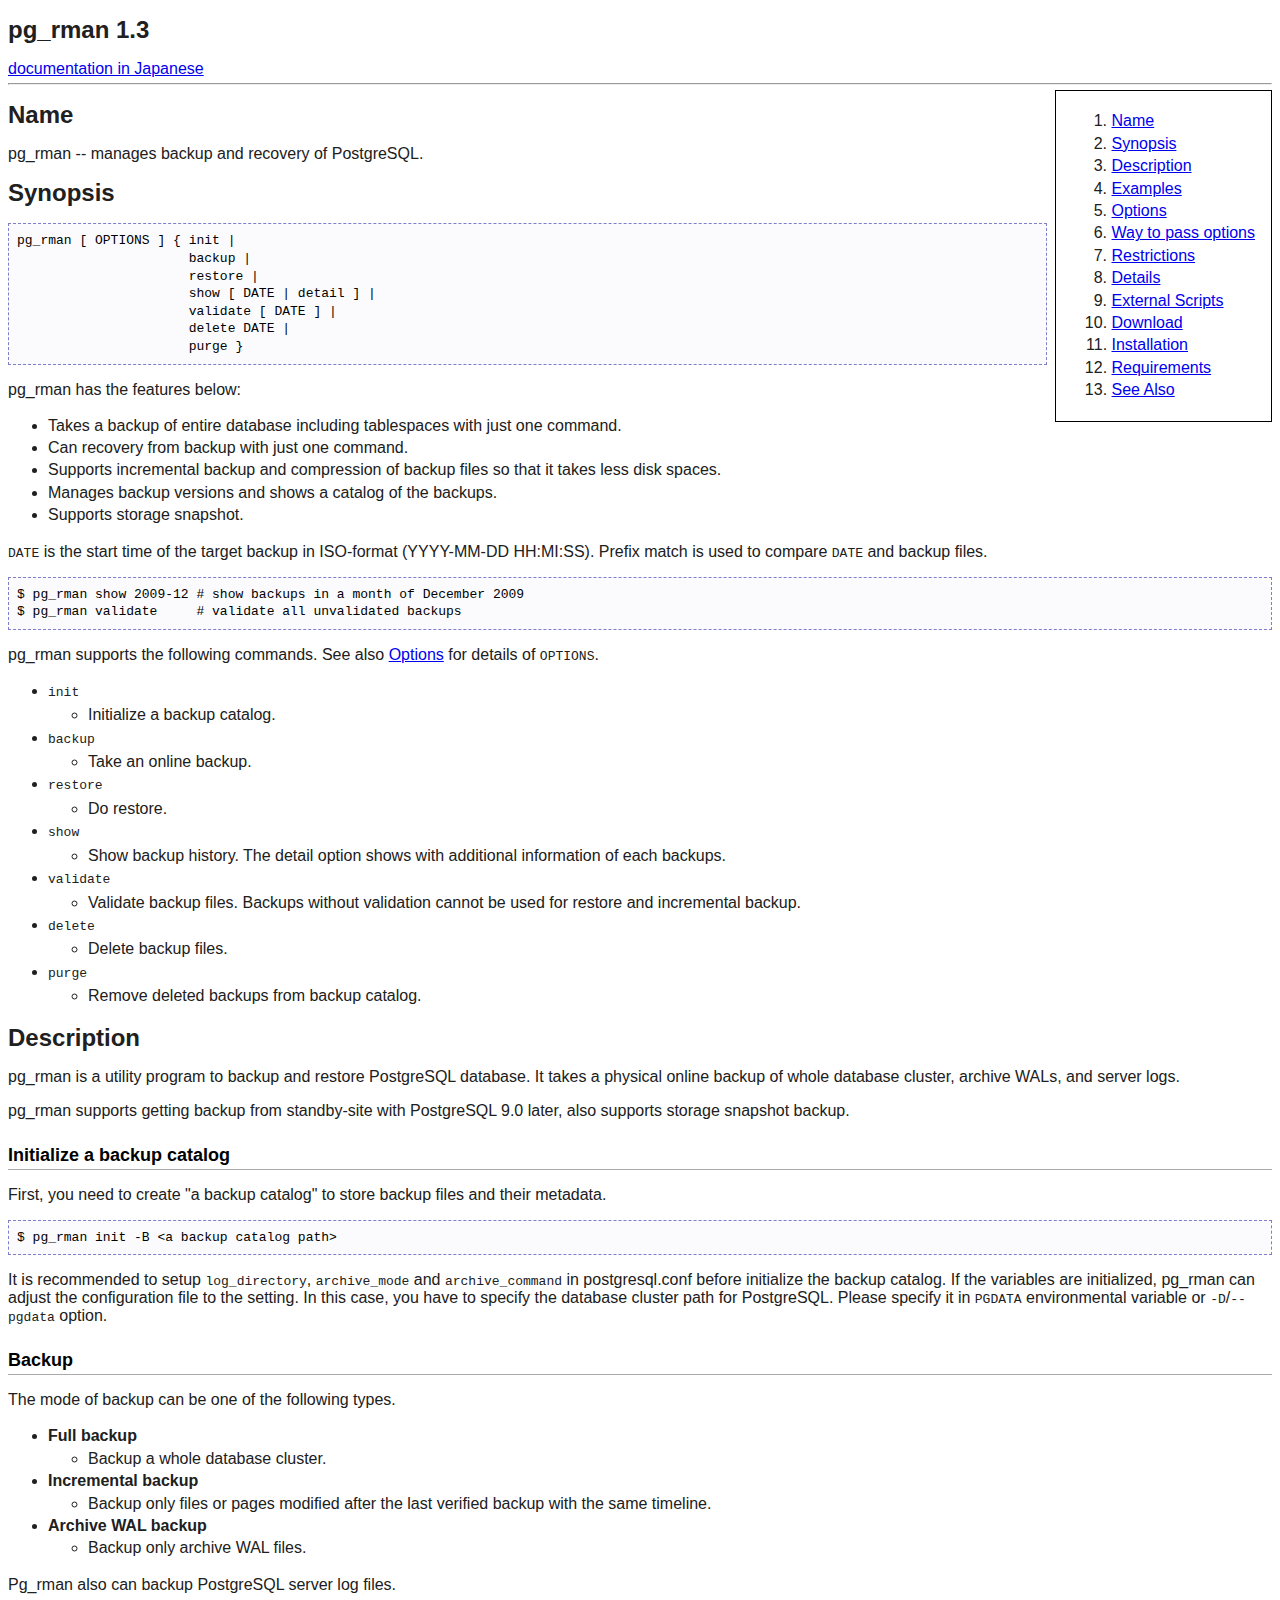
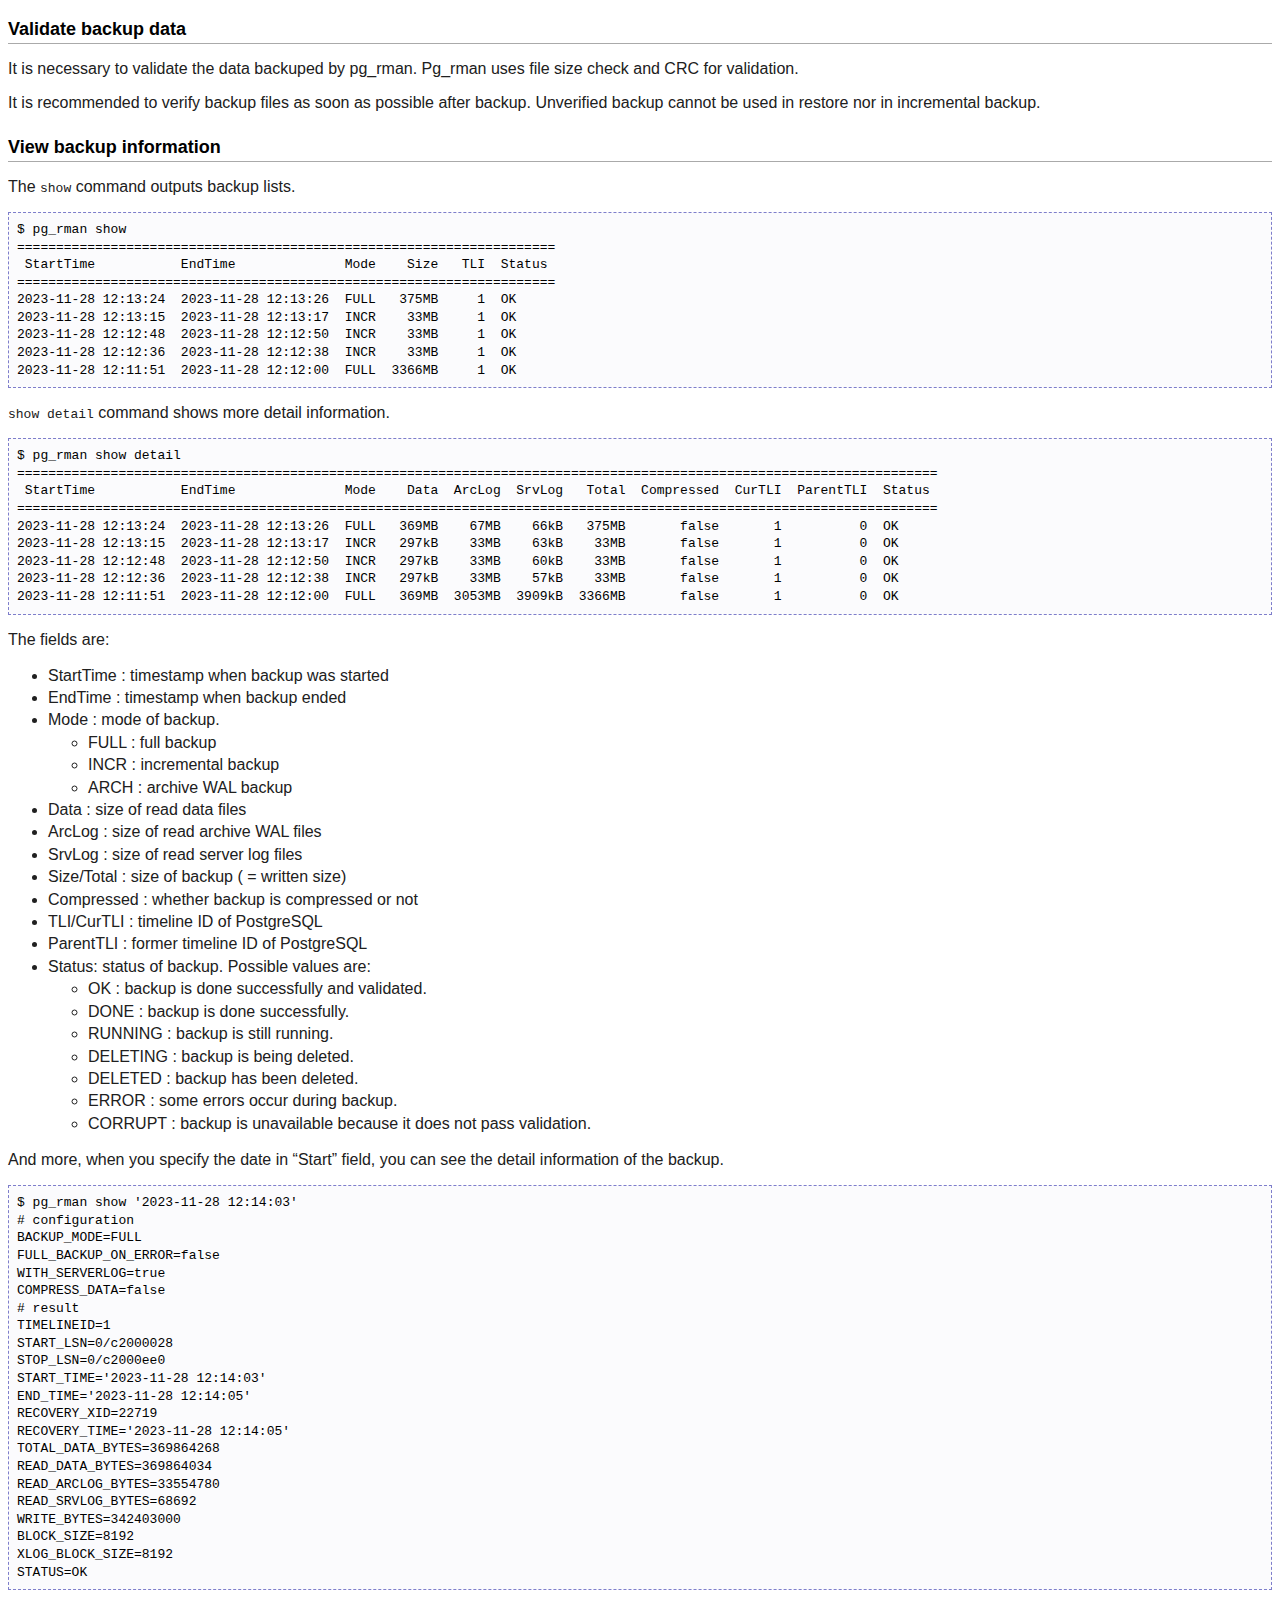
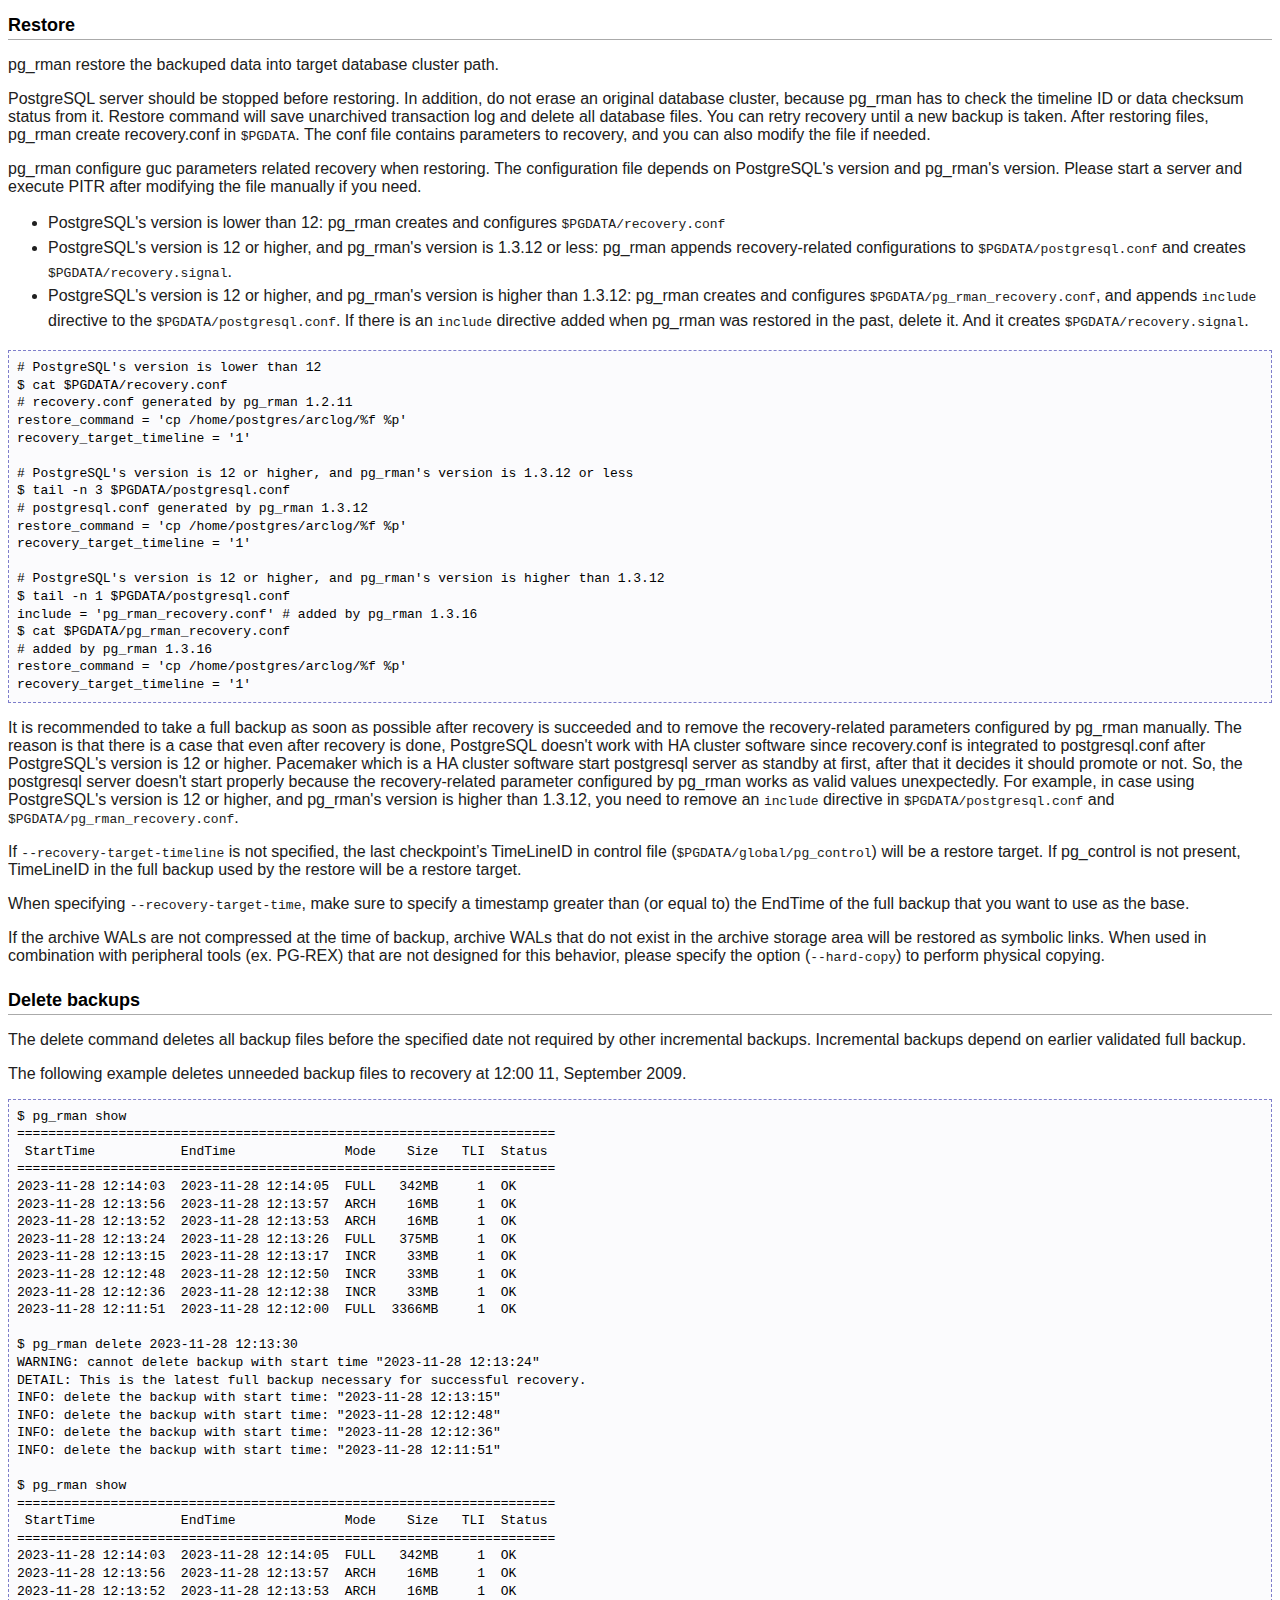
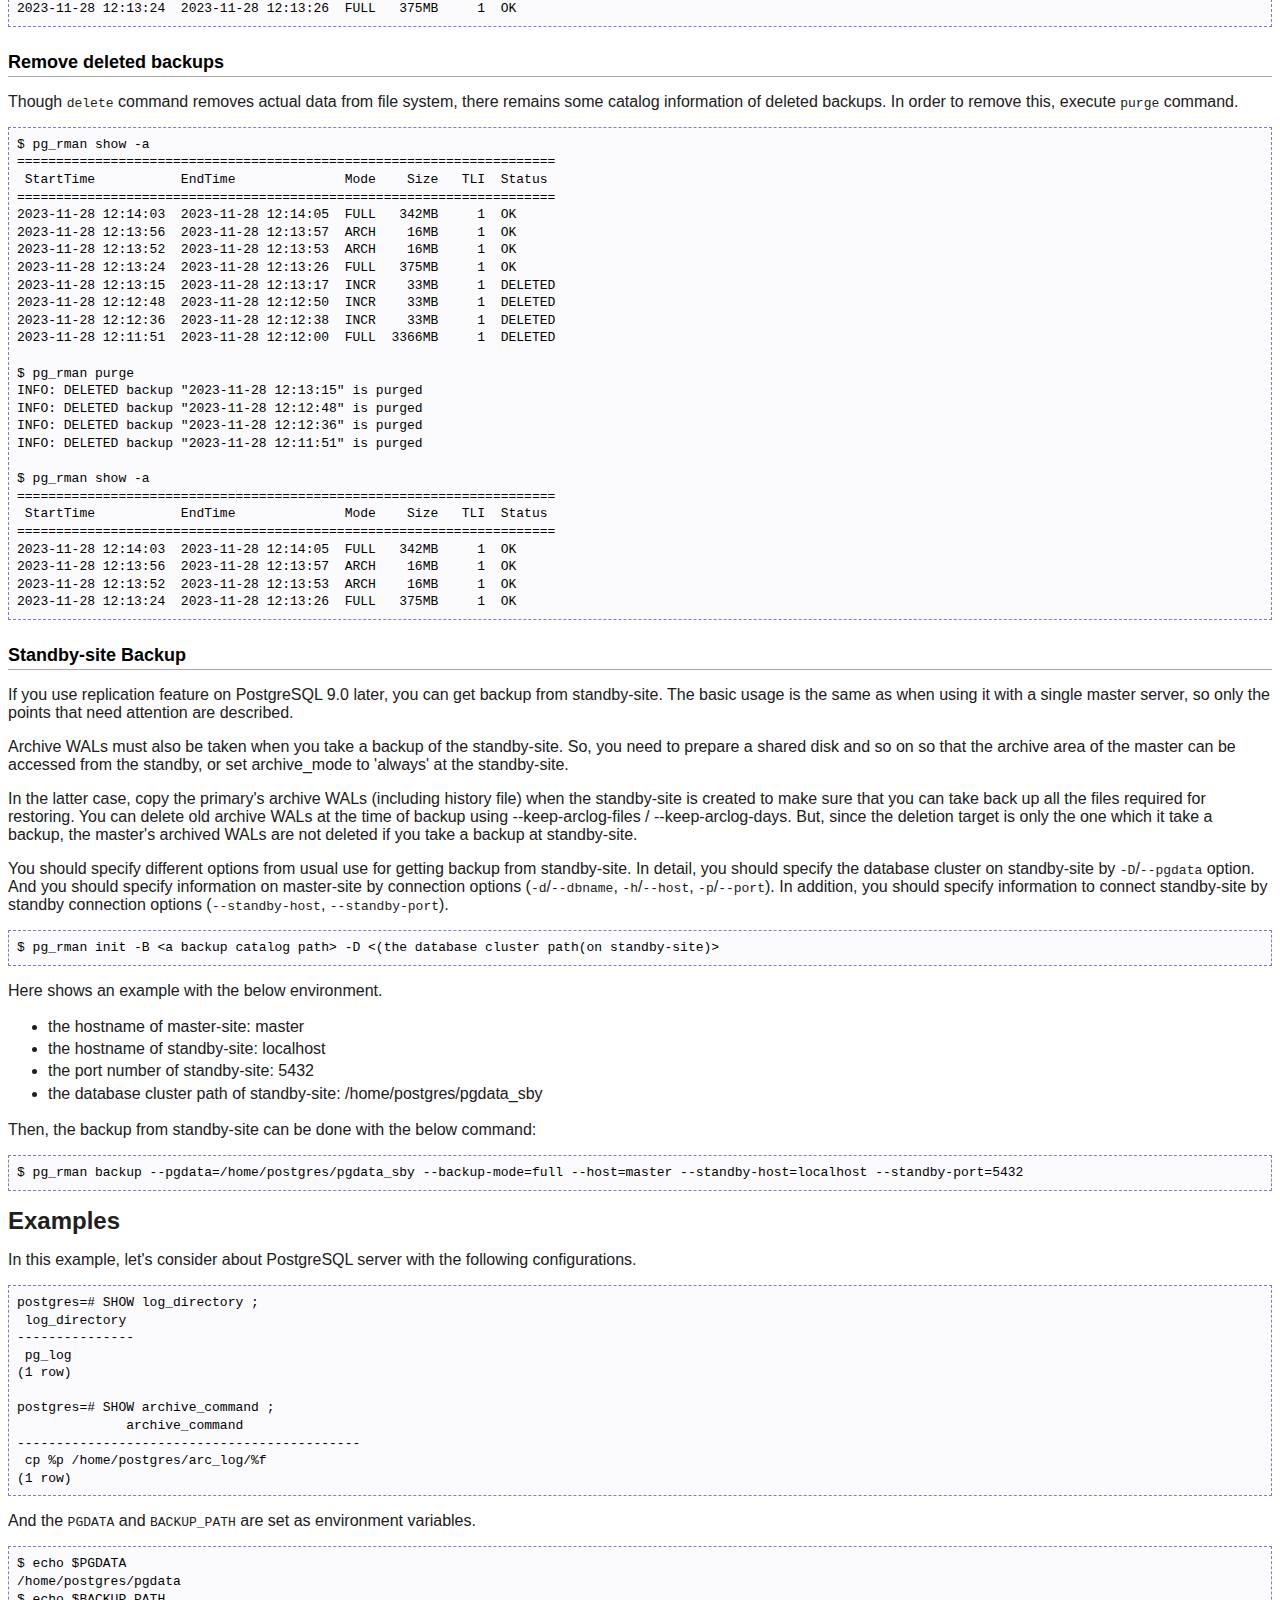
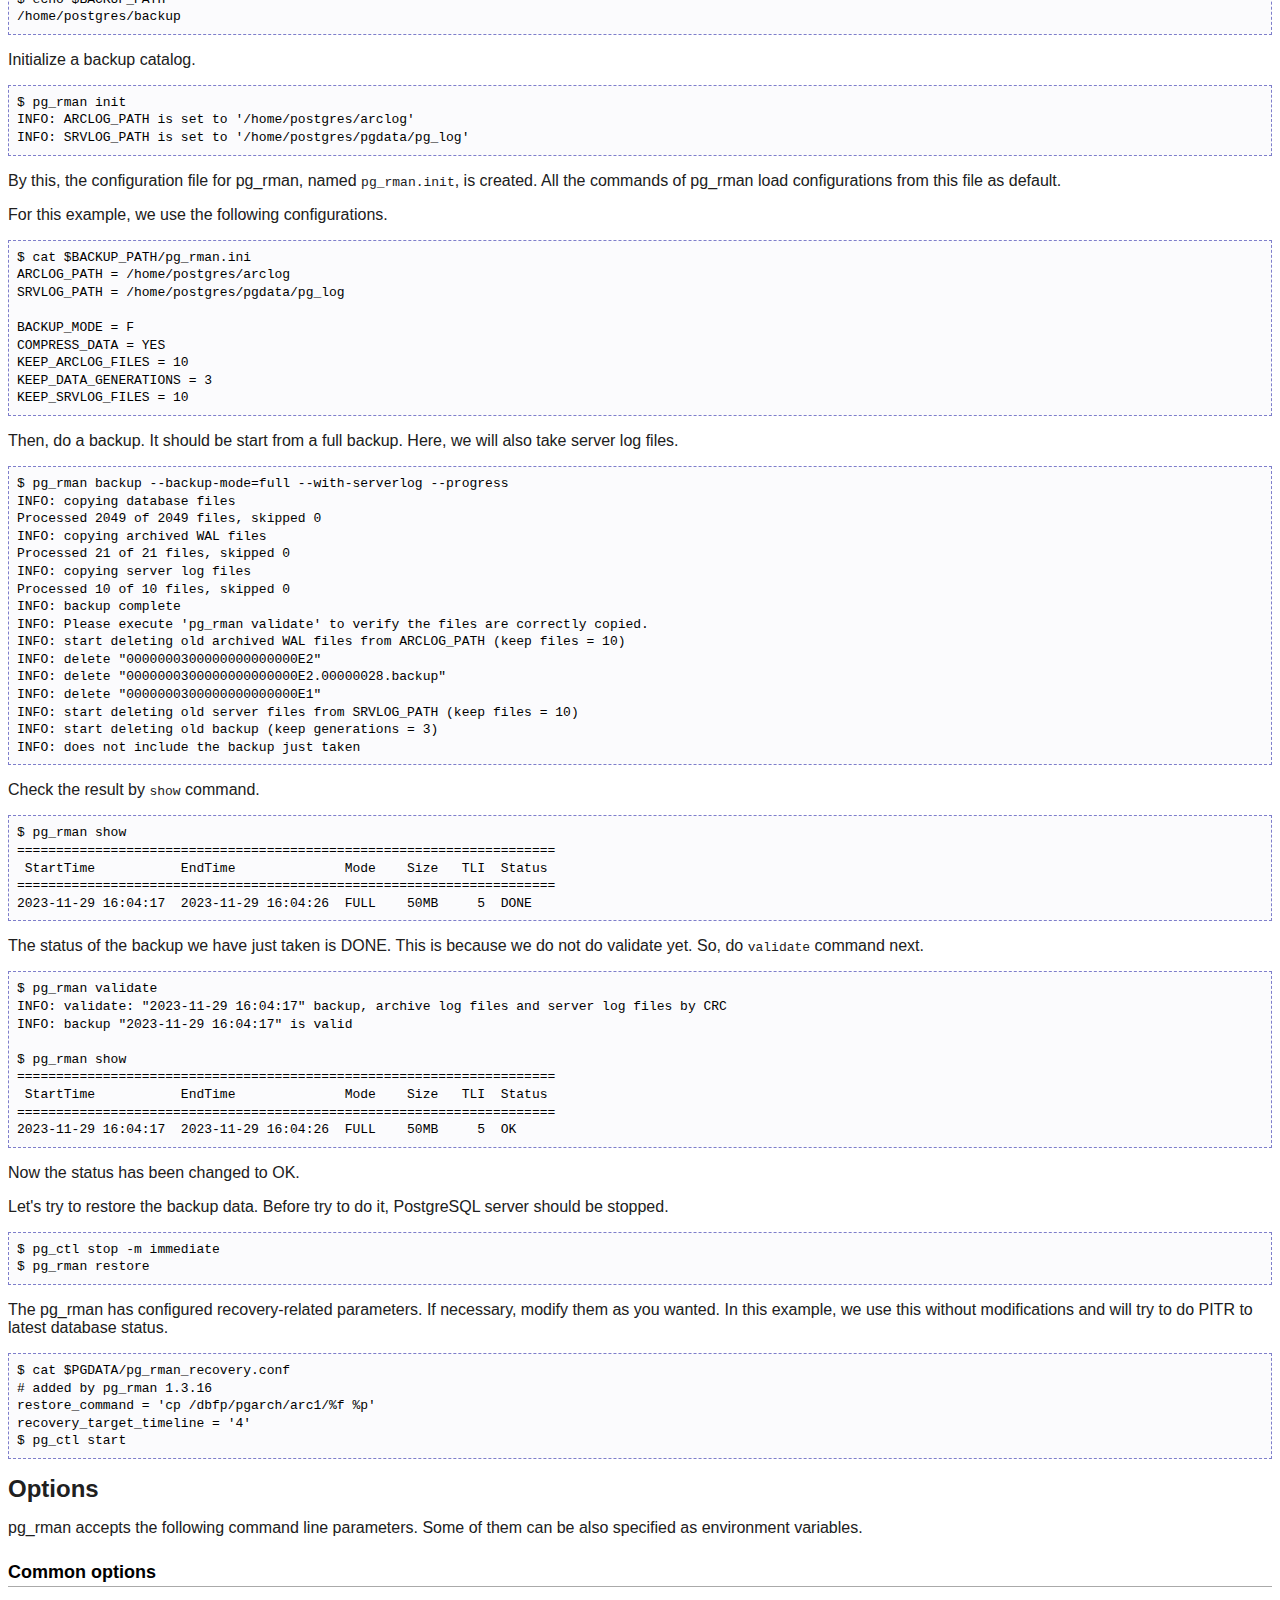
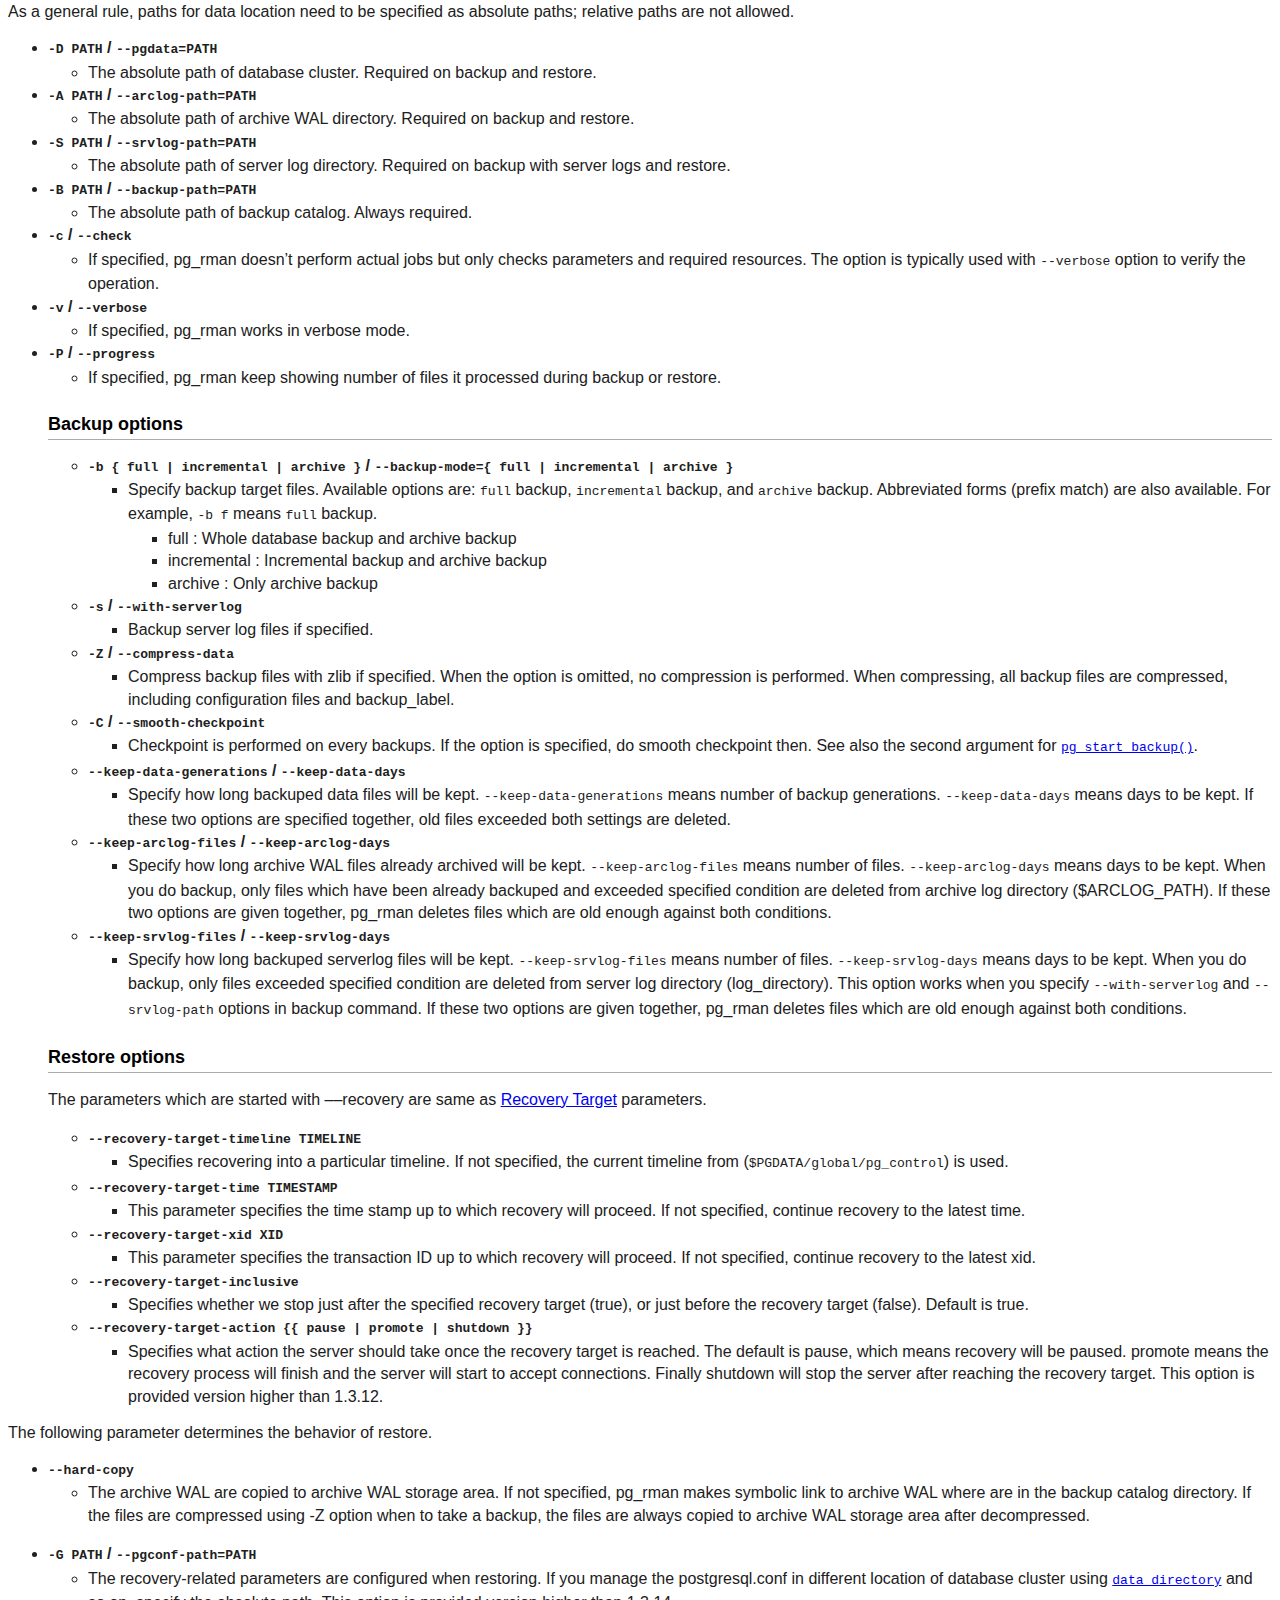
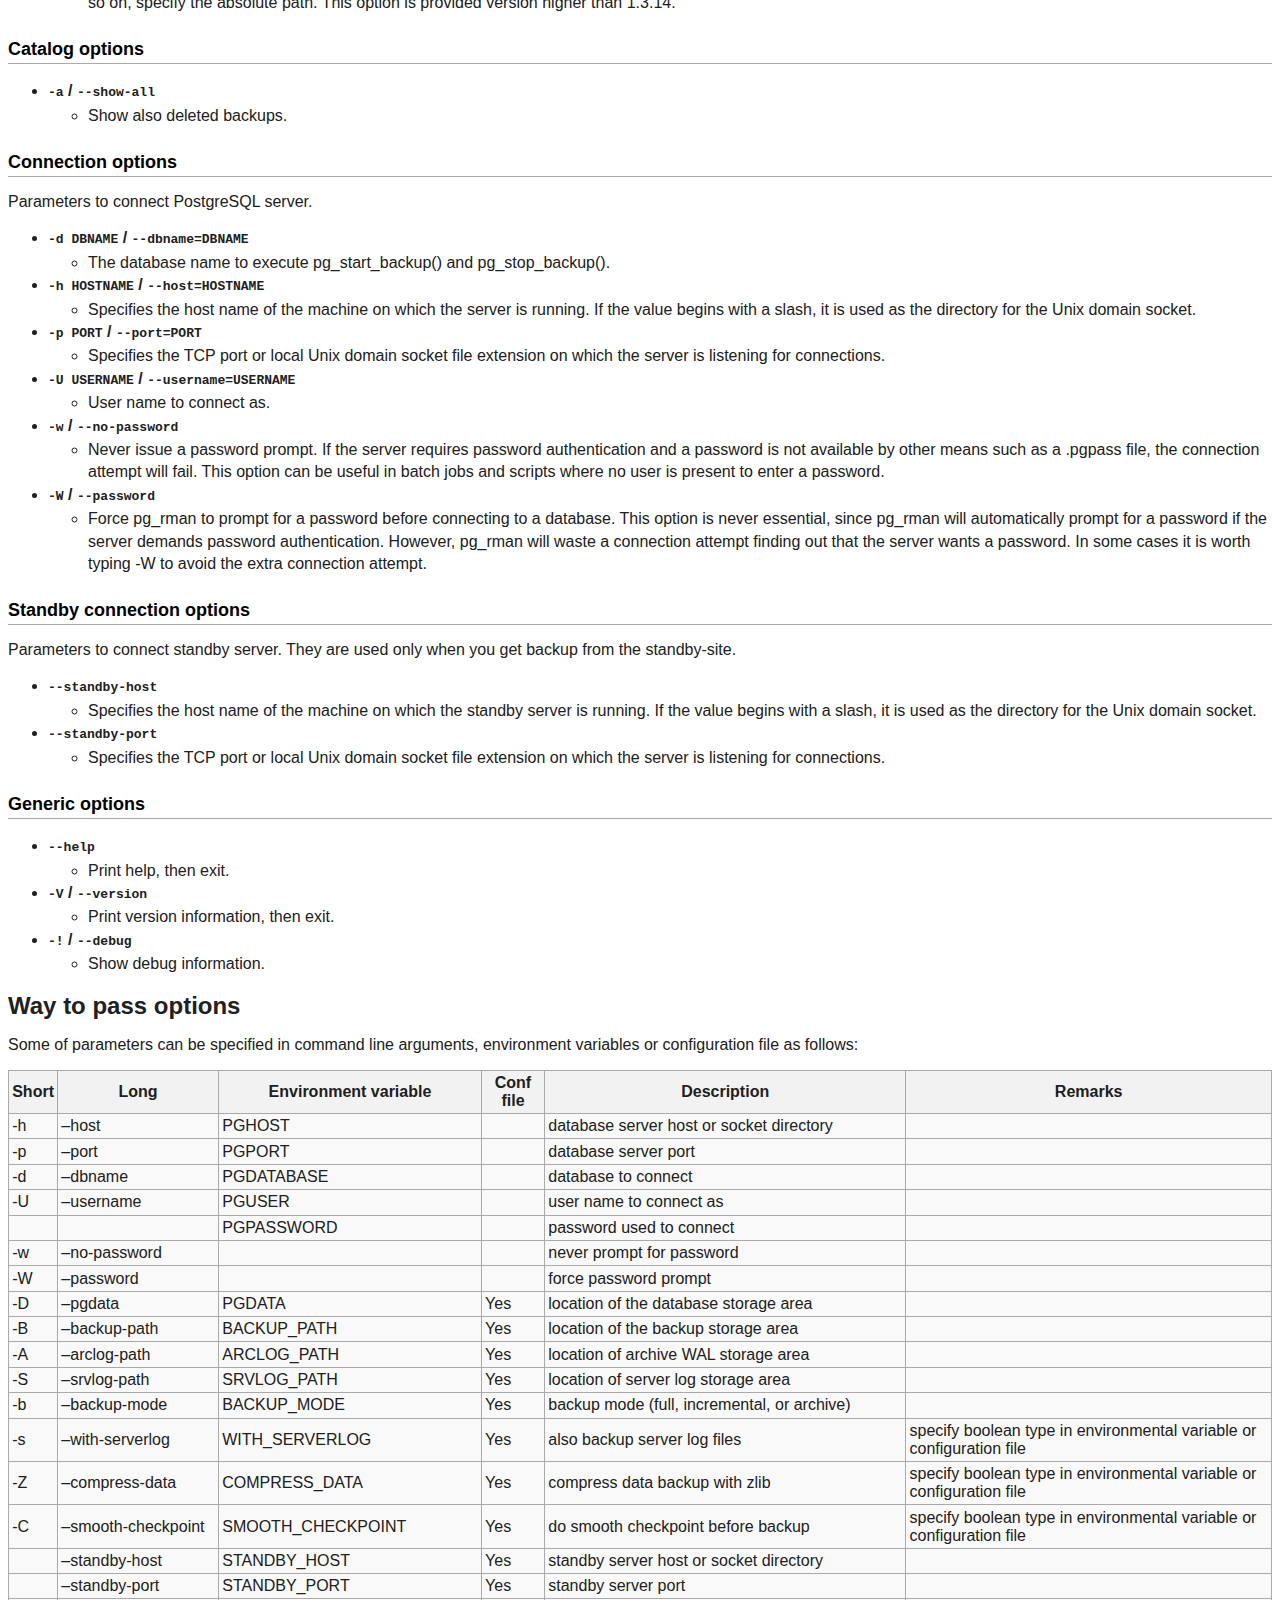
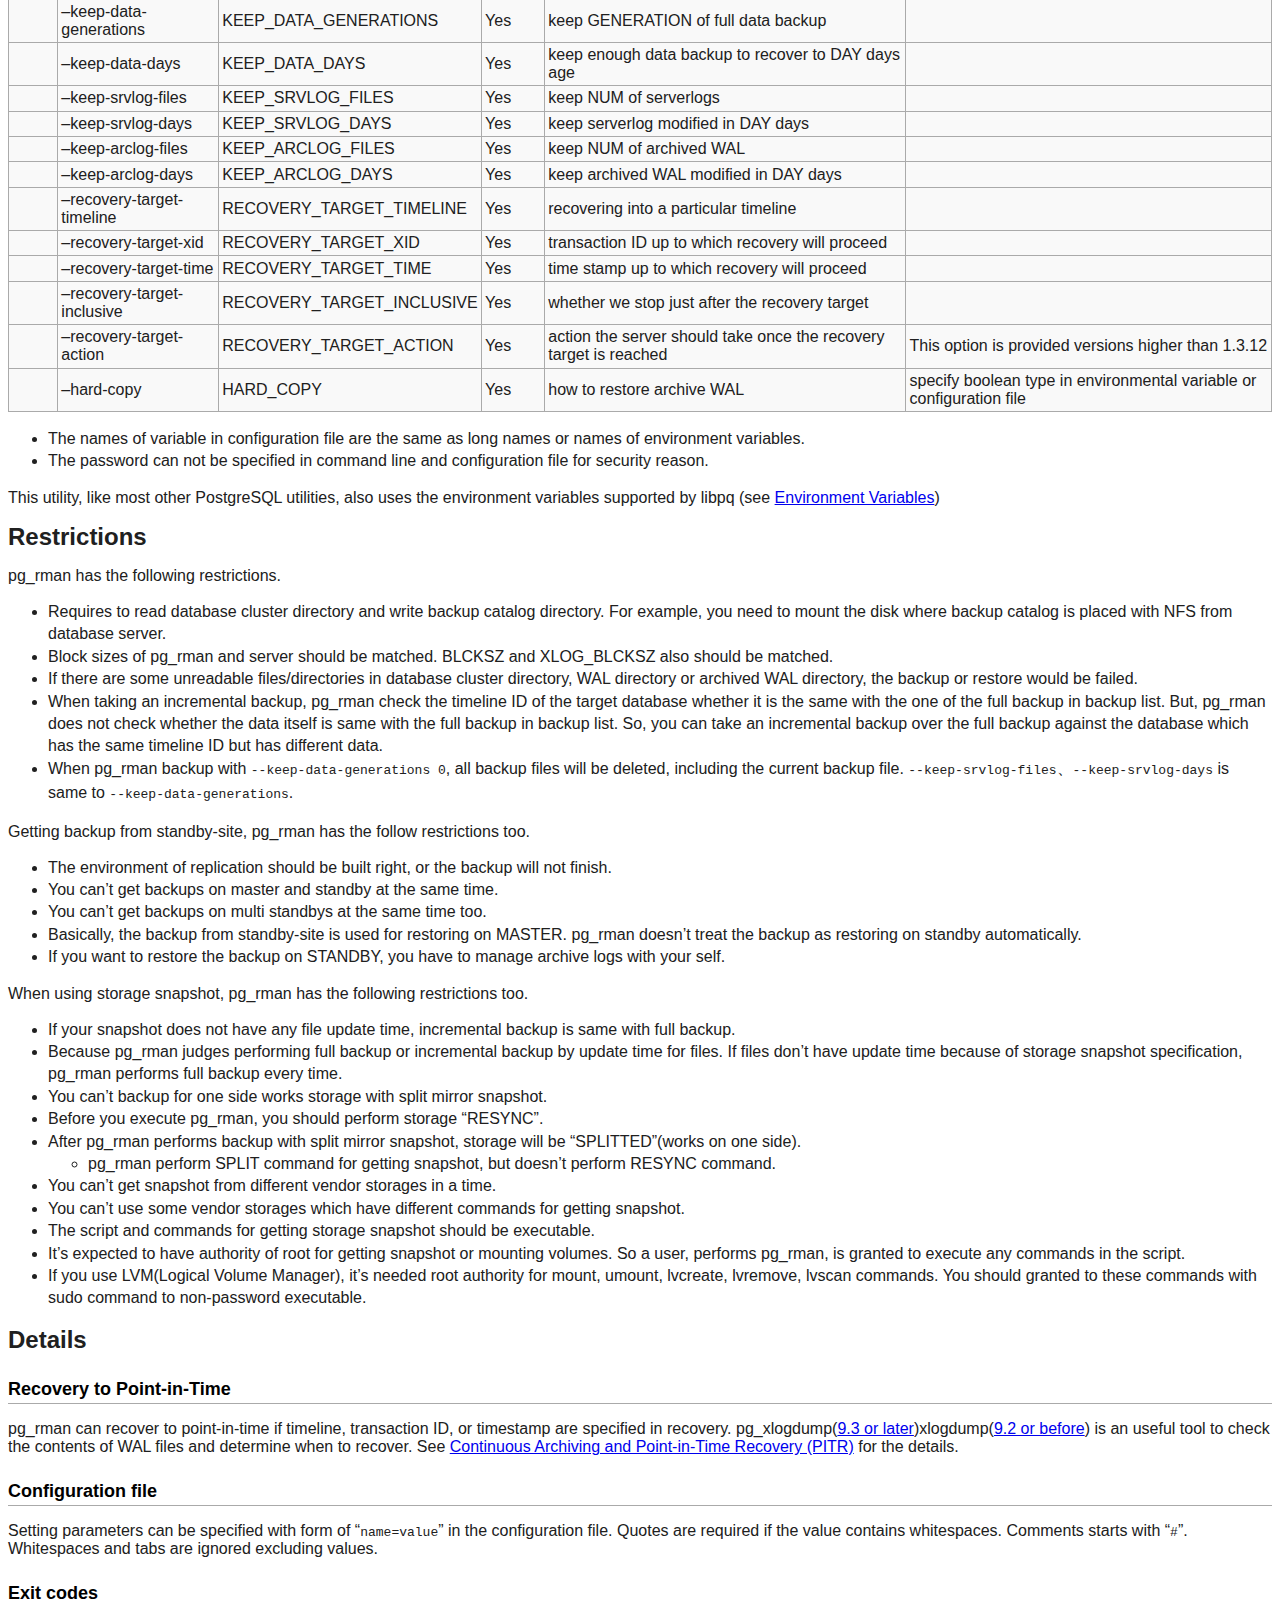
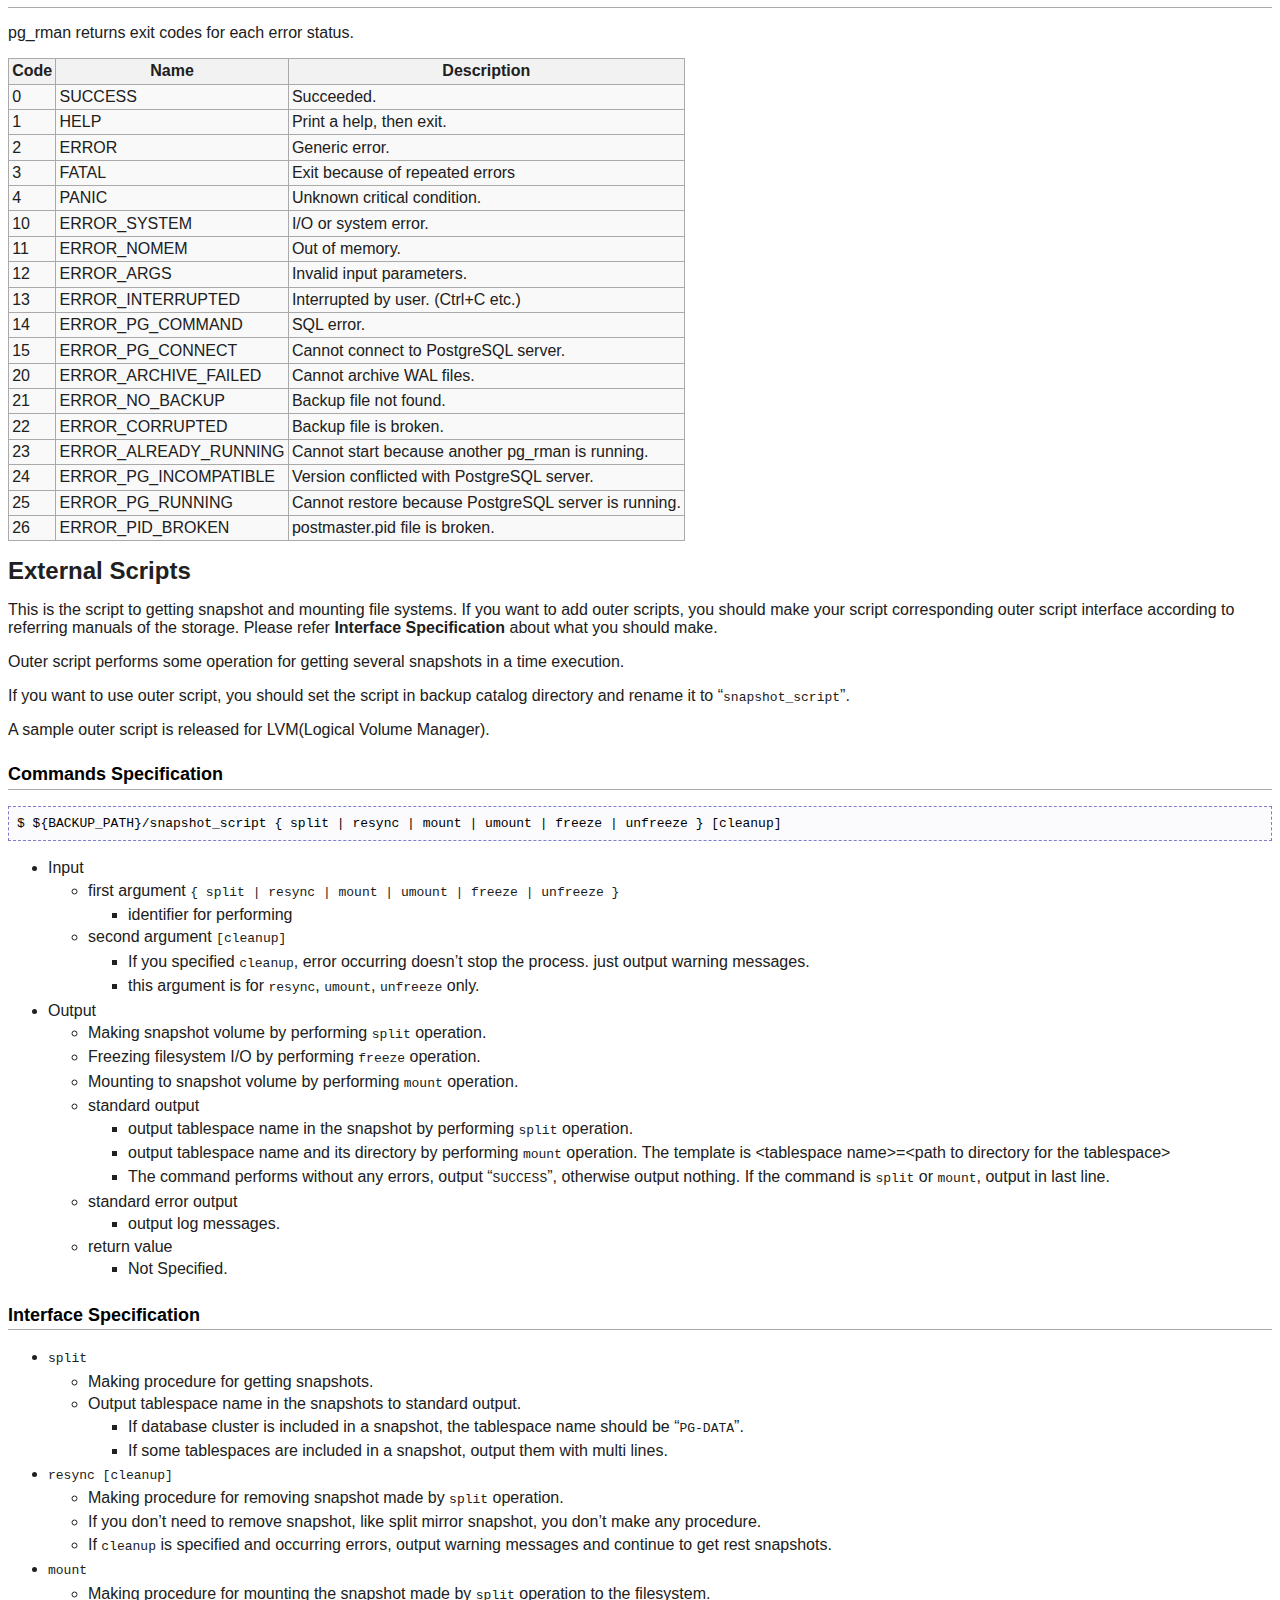
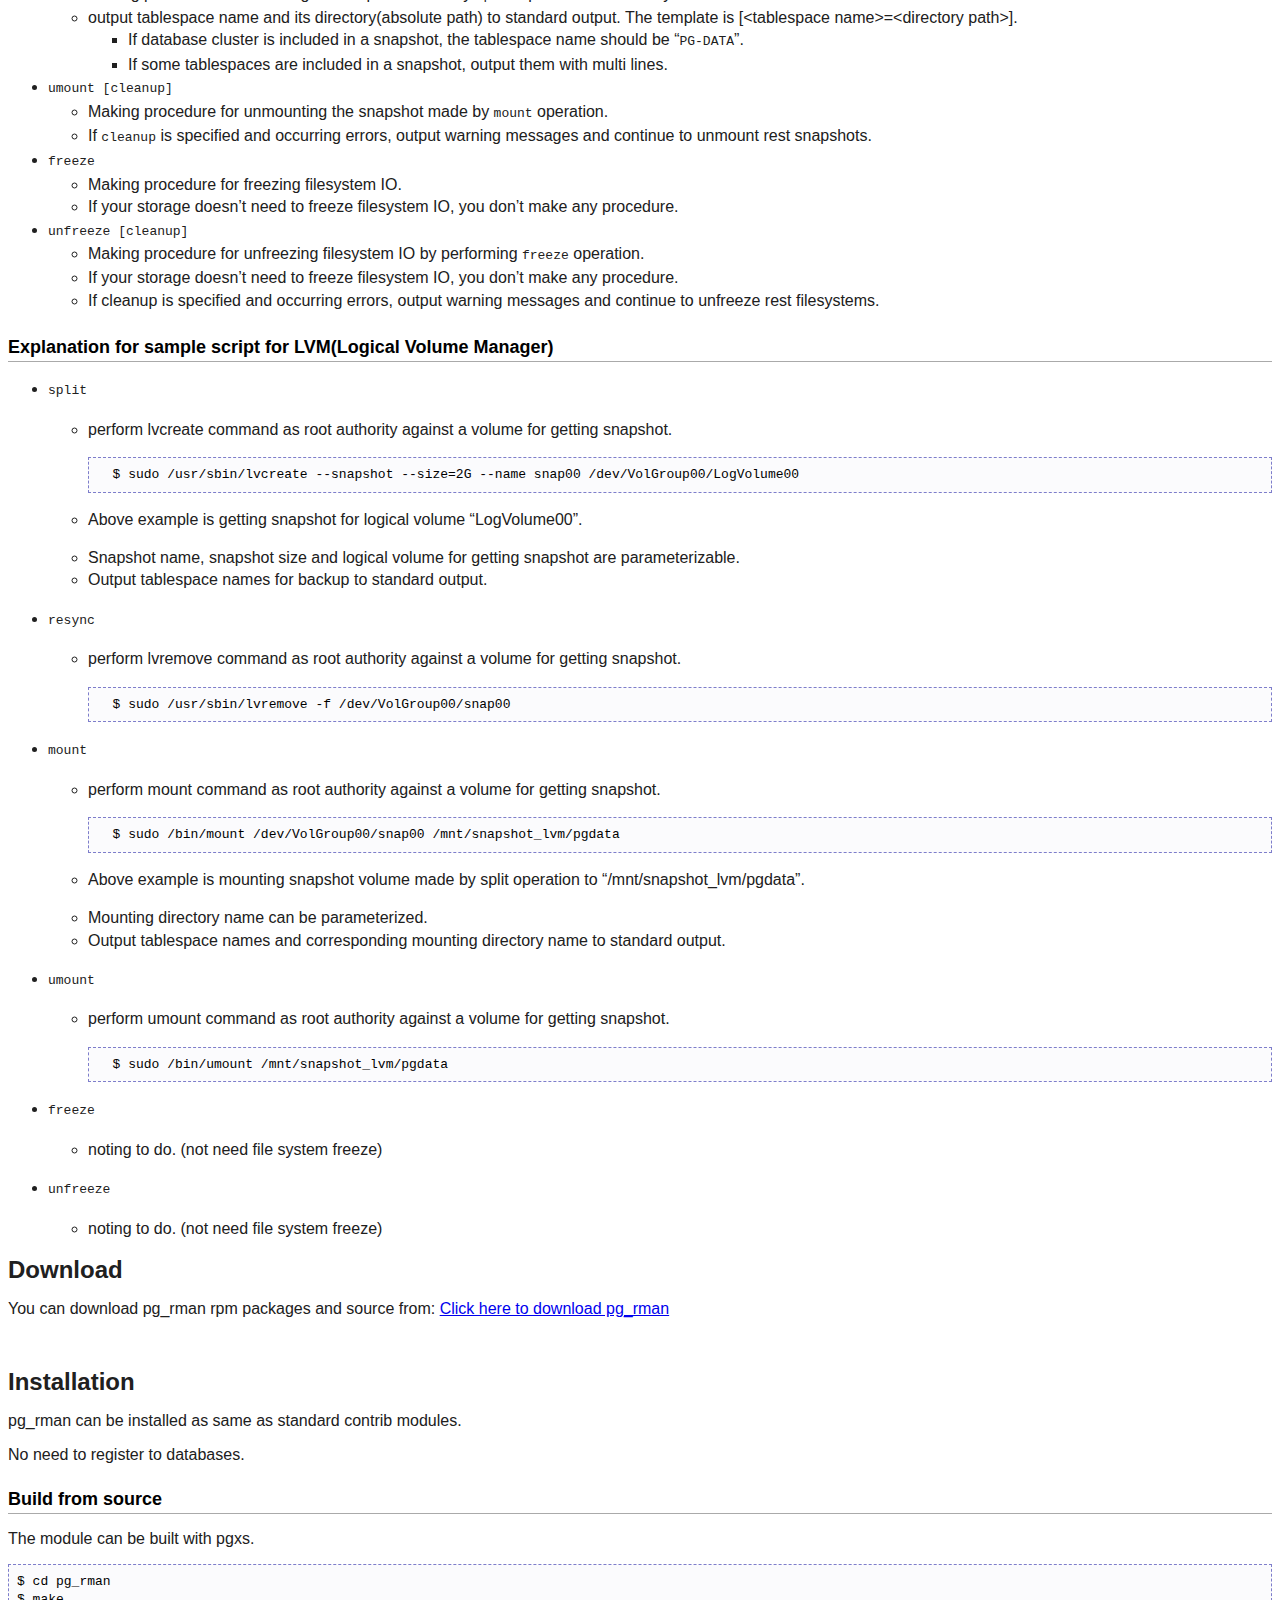
==== commit 80475f97: "Update support version and copyright for pg17" ====
--- a/docs/index.html
+++ b/docs/index.html
@@ -306,6 +306,8 @@
 
 <p>When specifying <code>--recovery-target-time</code>, make sure to specify a timestamp greater than (or equal to) the EndTime of the full backup that you want to use as the base.</p>
 
+<p>If the archive WALs are not compressed at the time of backup, archive WALs that do not exist in the archive storage area will be restored as symbolic links. When used in combination with peripheral tools (ex. PG-REX) that are not designed for this behavior, please specify the option (<code>--hard-copy</code>) to perform physical copying.</p>
+
 <h2>Delete backups</h2>
 
 <p>The delete command deletes all backup files before the specified date not required by other incremental backups. Incremental backups depend on earlier validated full backup.</p>
@@ -1447,9 +1449,9 @@
 <h1 id="requirement">Requirements</h1>
 <dl>
 <dt>PostgreSQL</dt>
-<dd>PostgreSQL 12, 13, 14, 15, 16</dd>
+<dd>PostgreSQL 13, 14, 15, 16, 17</dd>
 <dt>OS</dt>
-<dd>RHEL 8</dd>
+<dd>RHEL 8, 9</dd>
 </dl>
 
 
@@ -1458,7 +1460,7 @@
 
 <hr />
 
-<p class="footer">Copyright (c) 2009-2023, NIPPON TELEGRAPH AND TELEPHONE CORPORATION</p>
+<p class="footer">Copyright (c) 2009-2025, NIPPON TELEGRAPH AND TELEPHONE CORPORATION</p>
 
 </body>
 </html>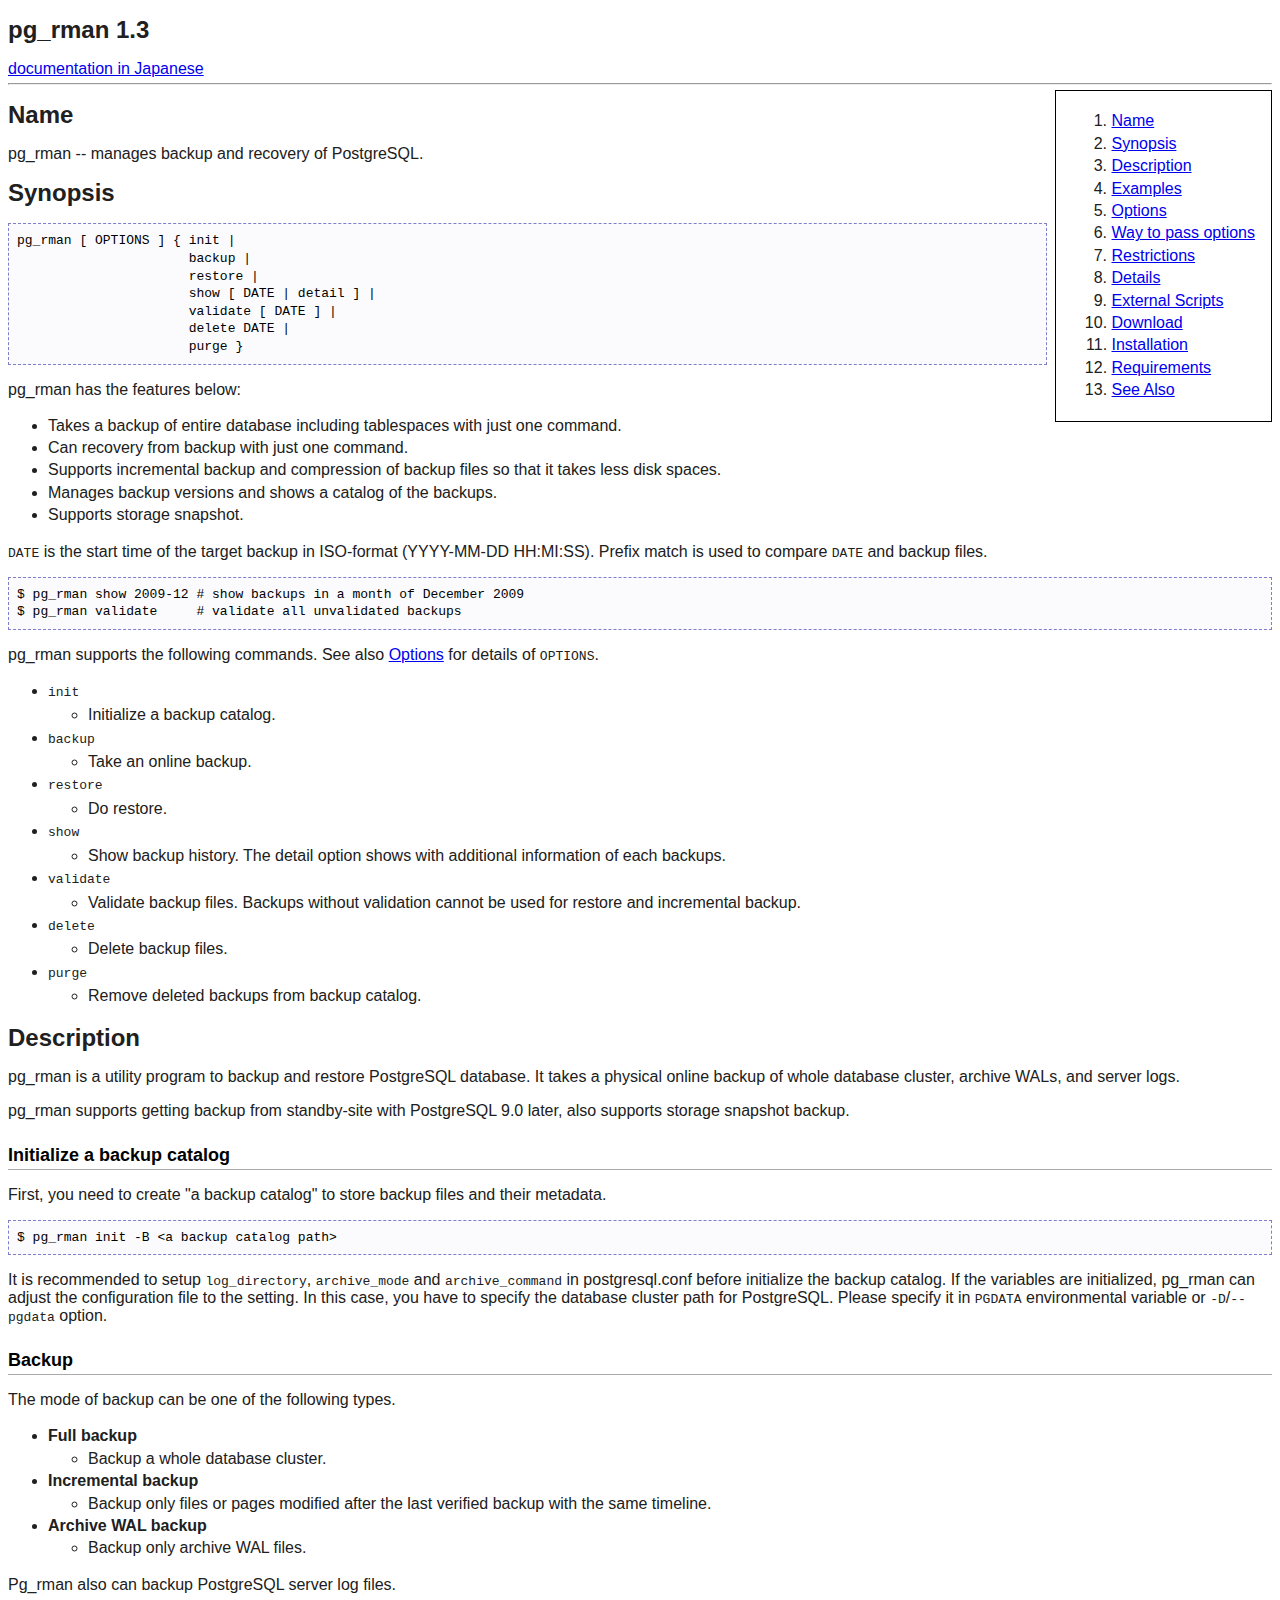
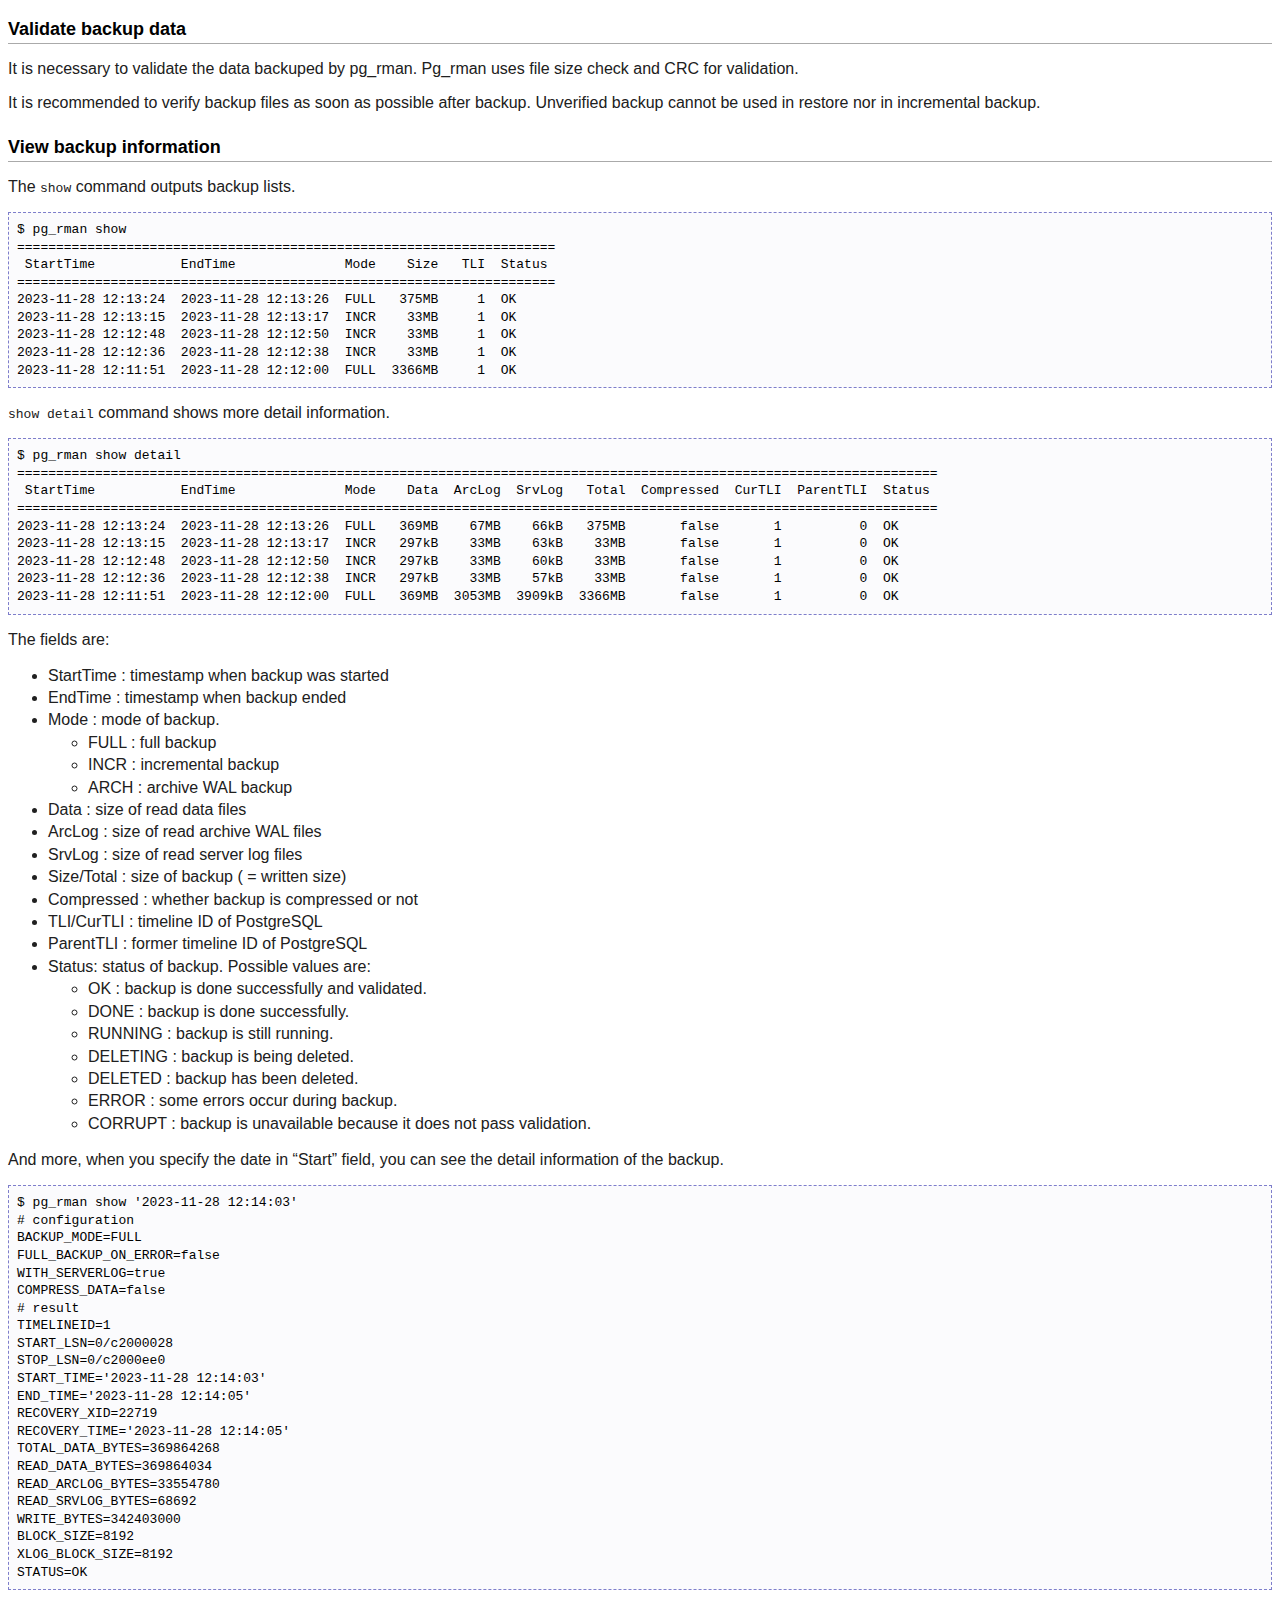
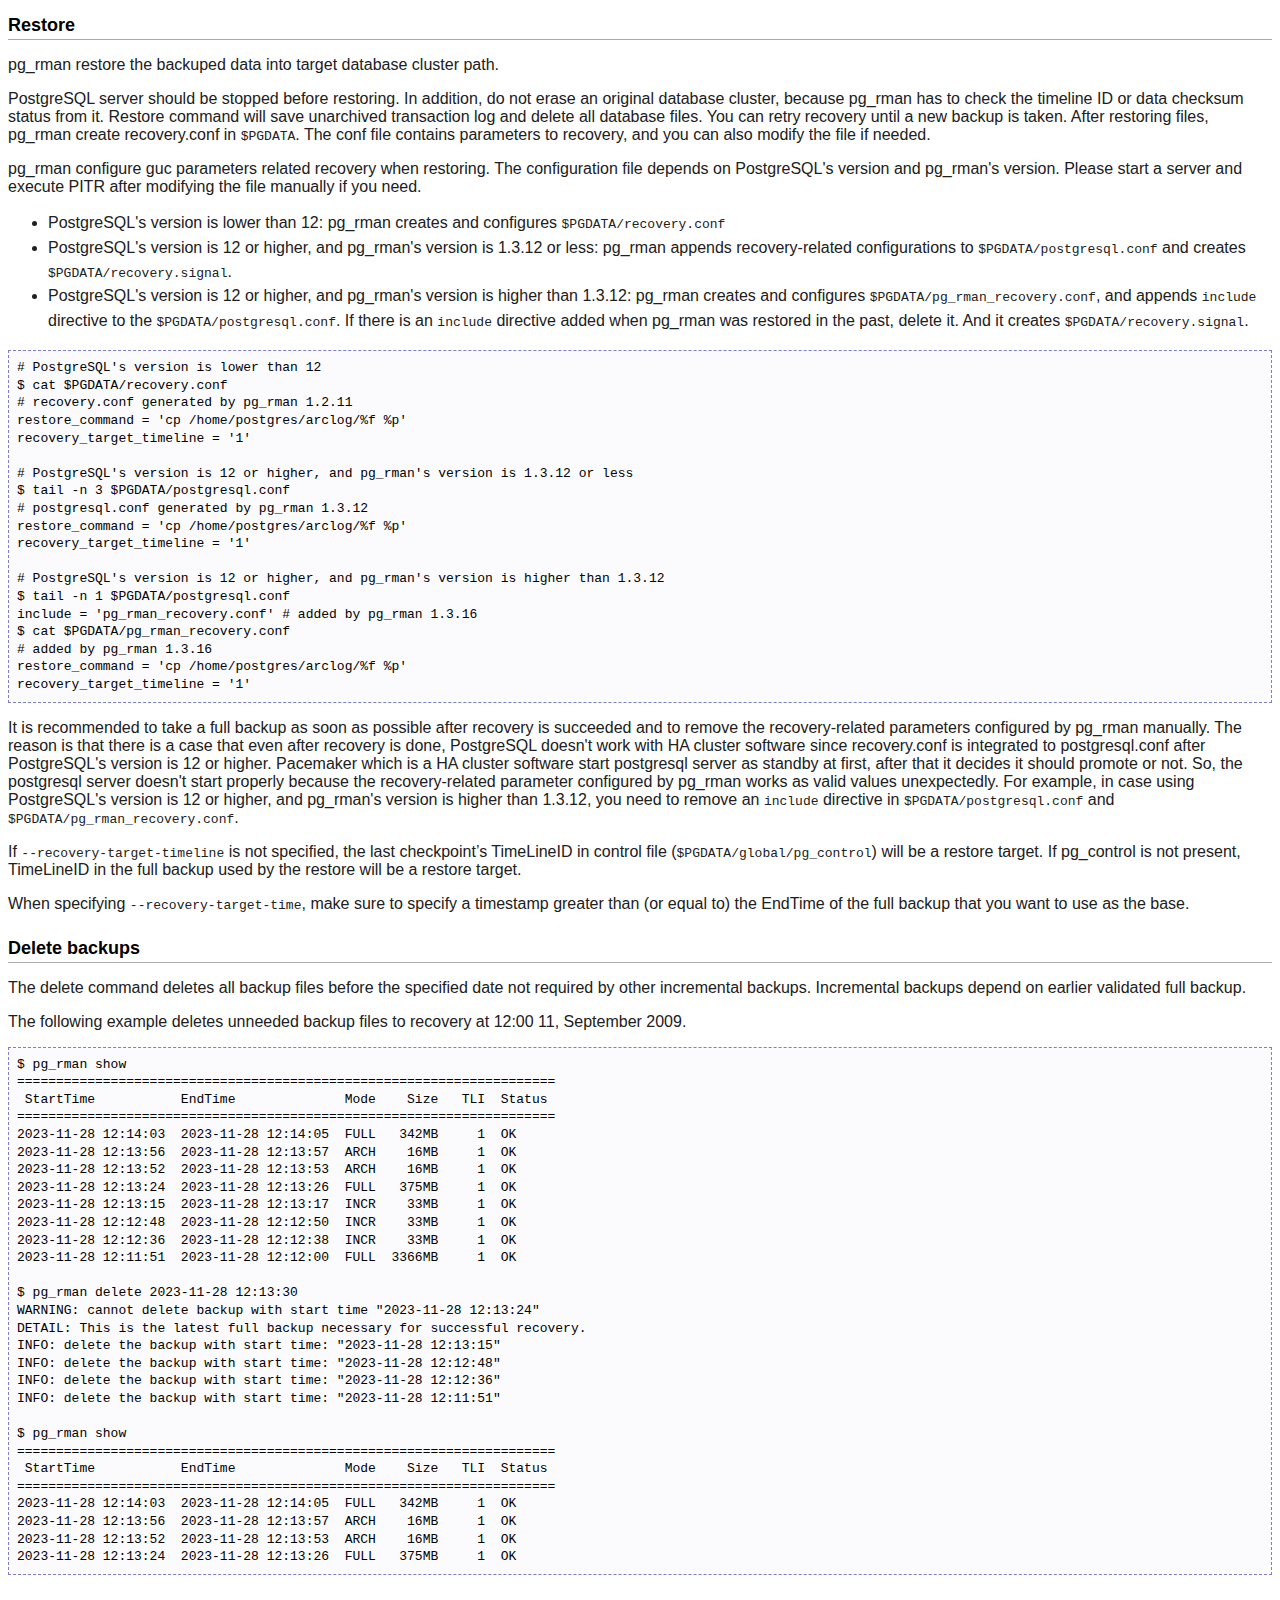
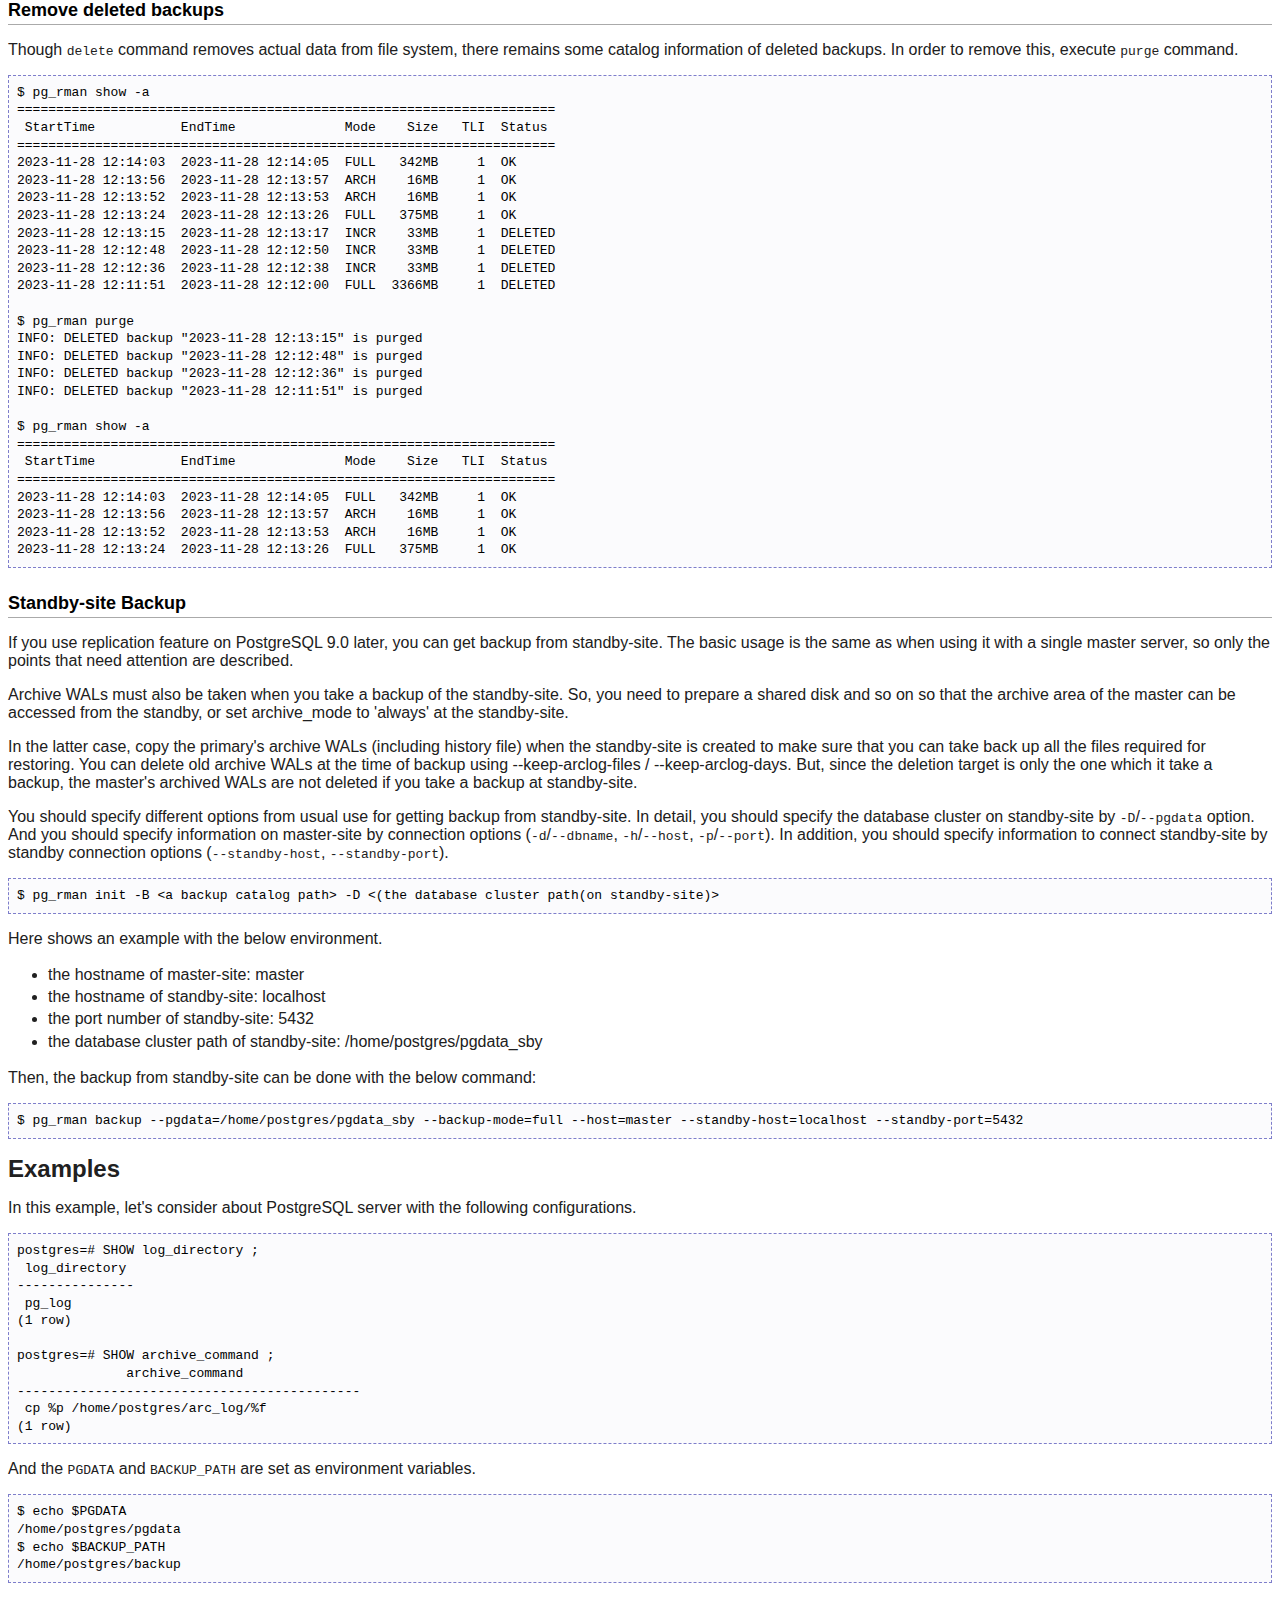
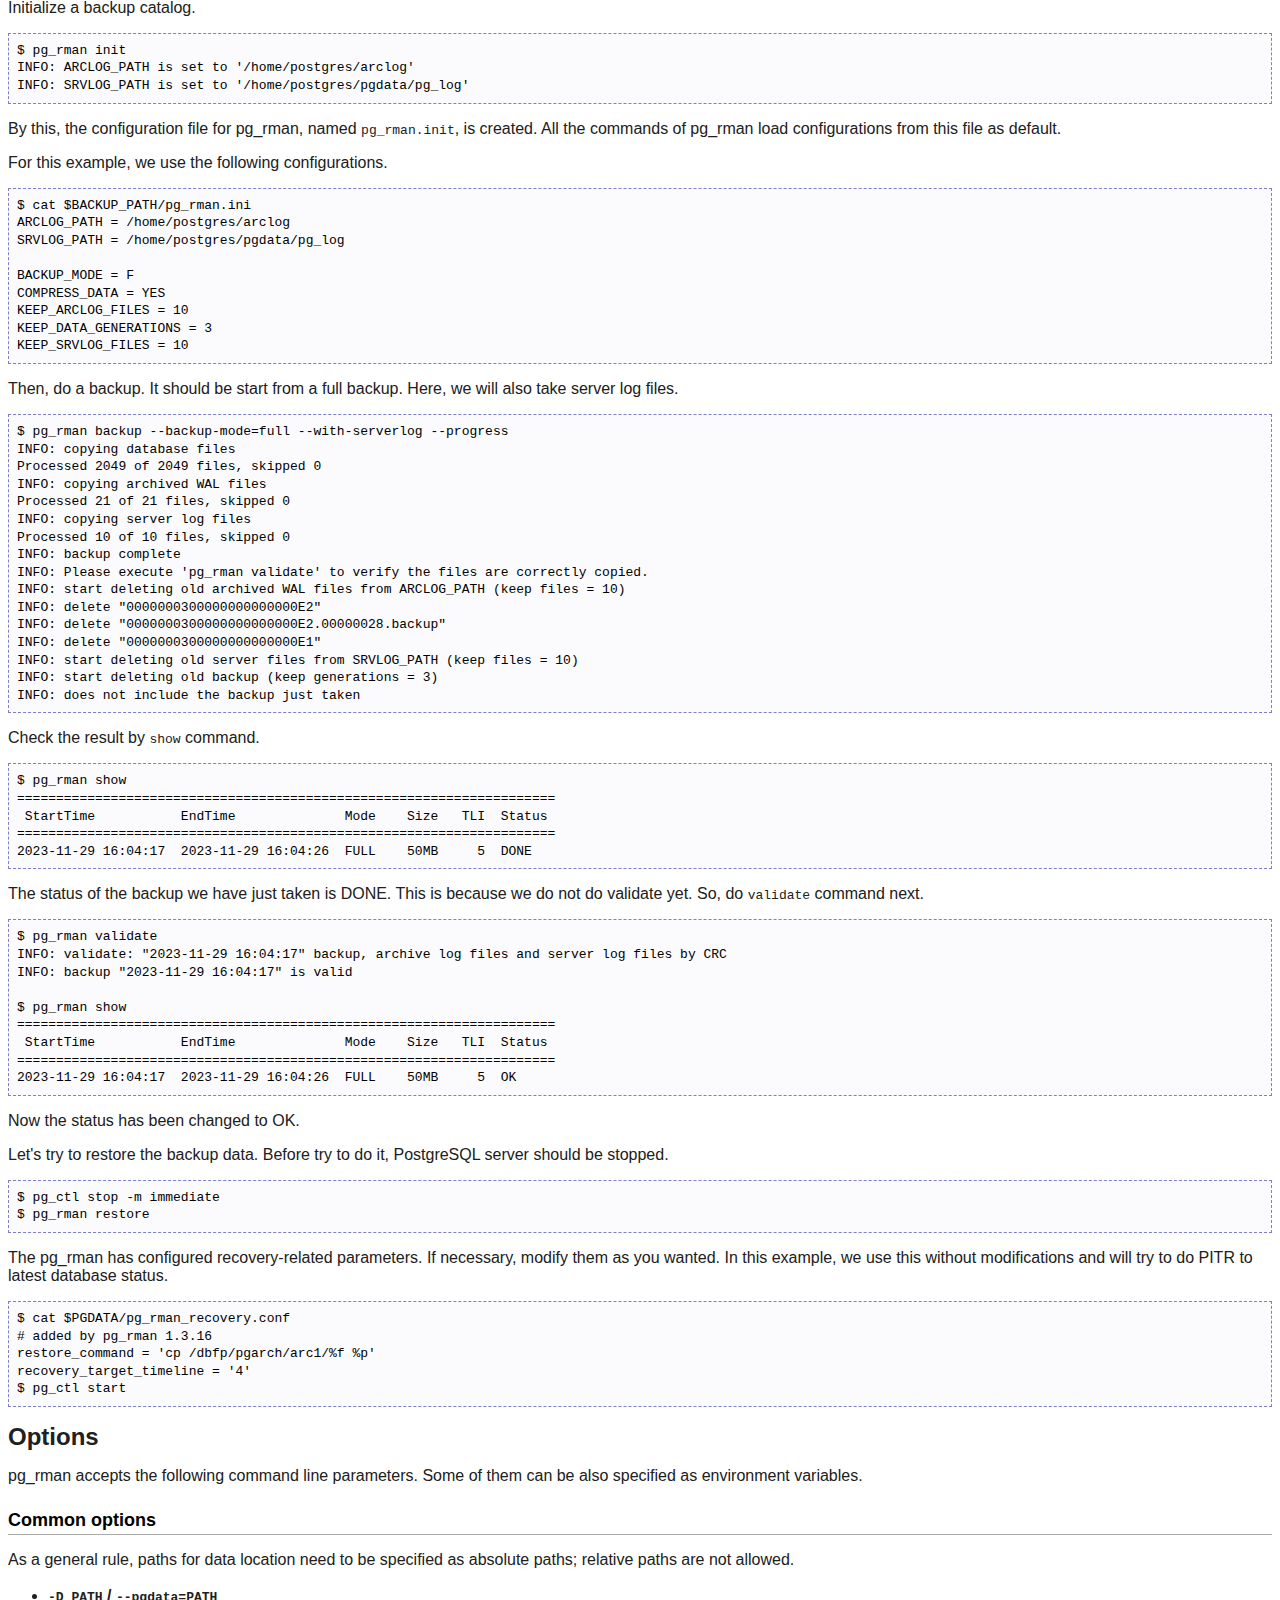
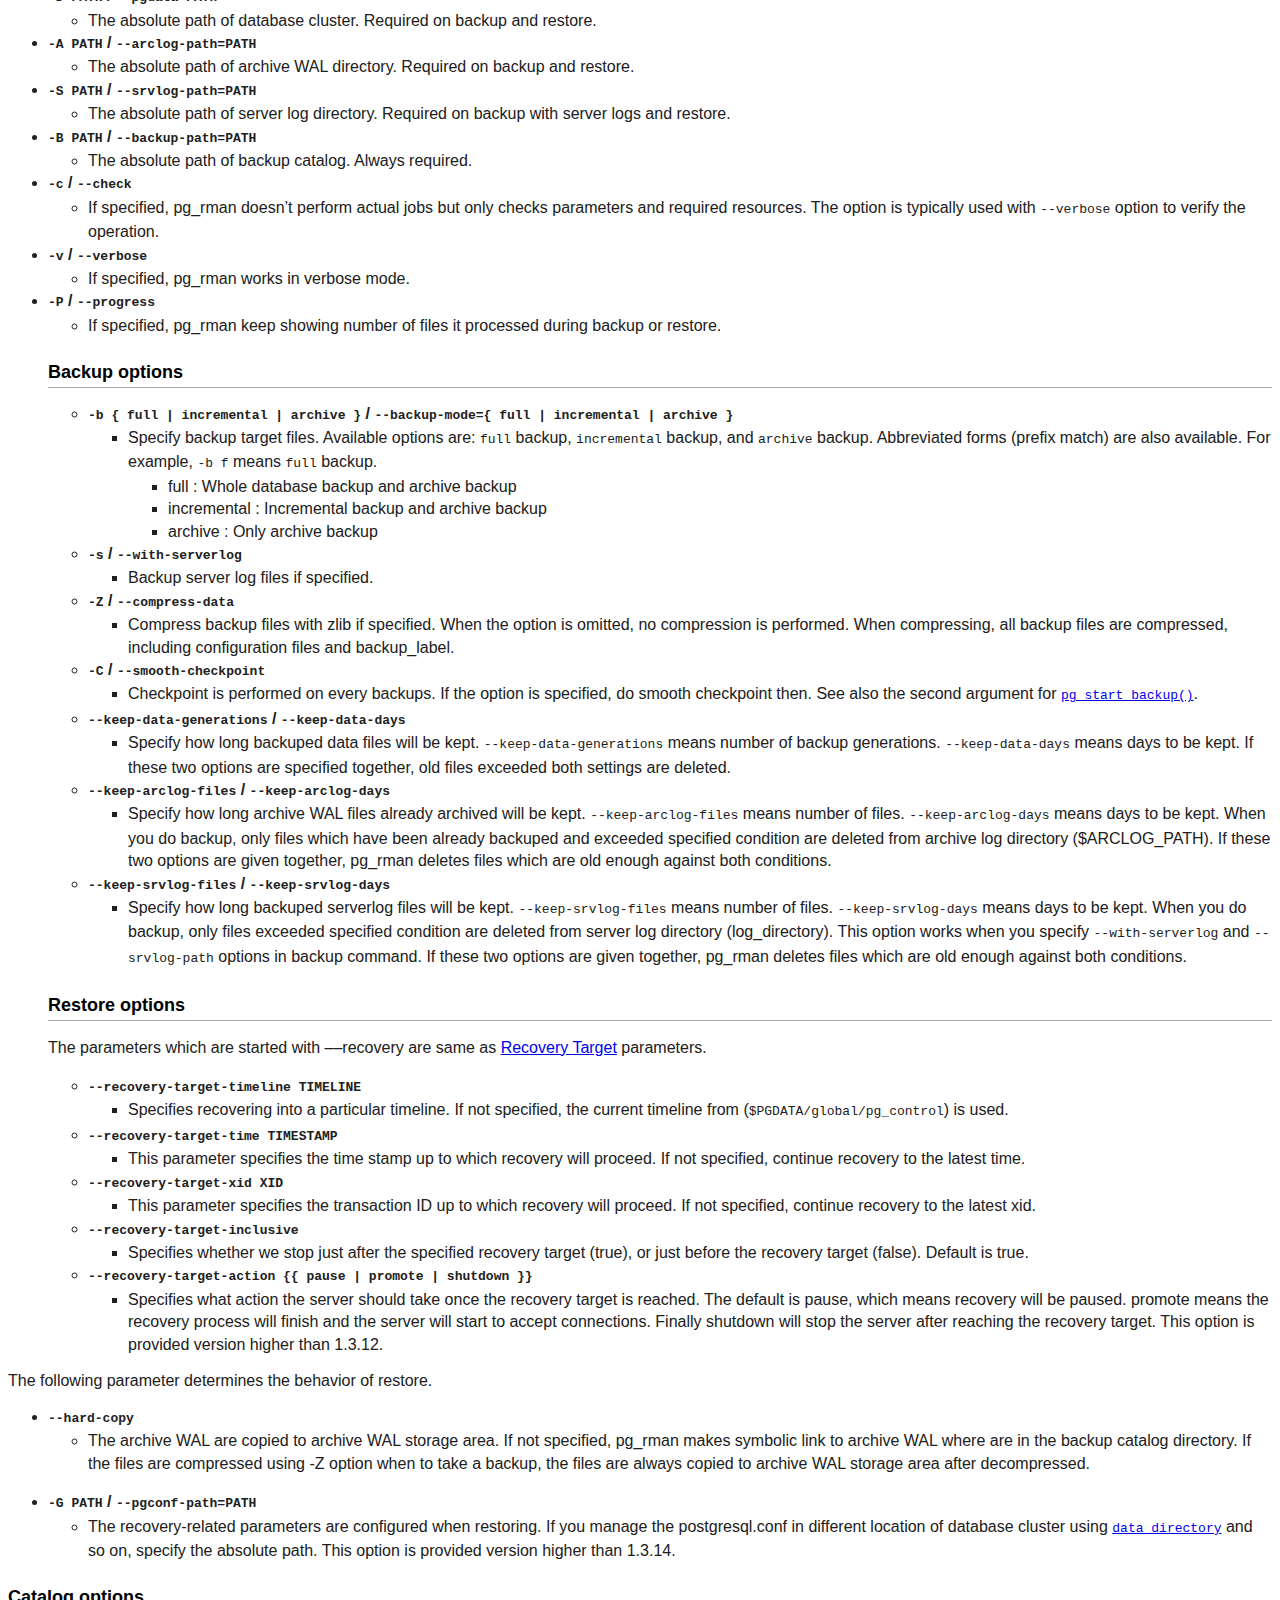
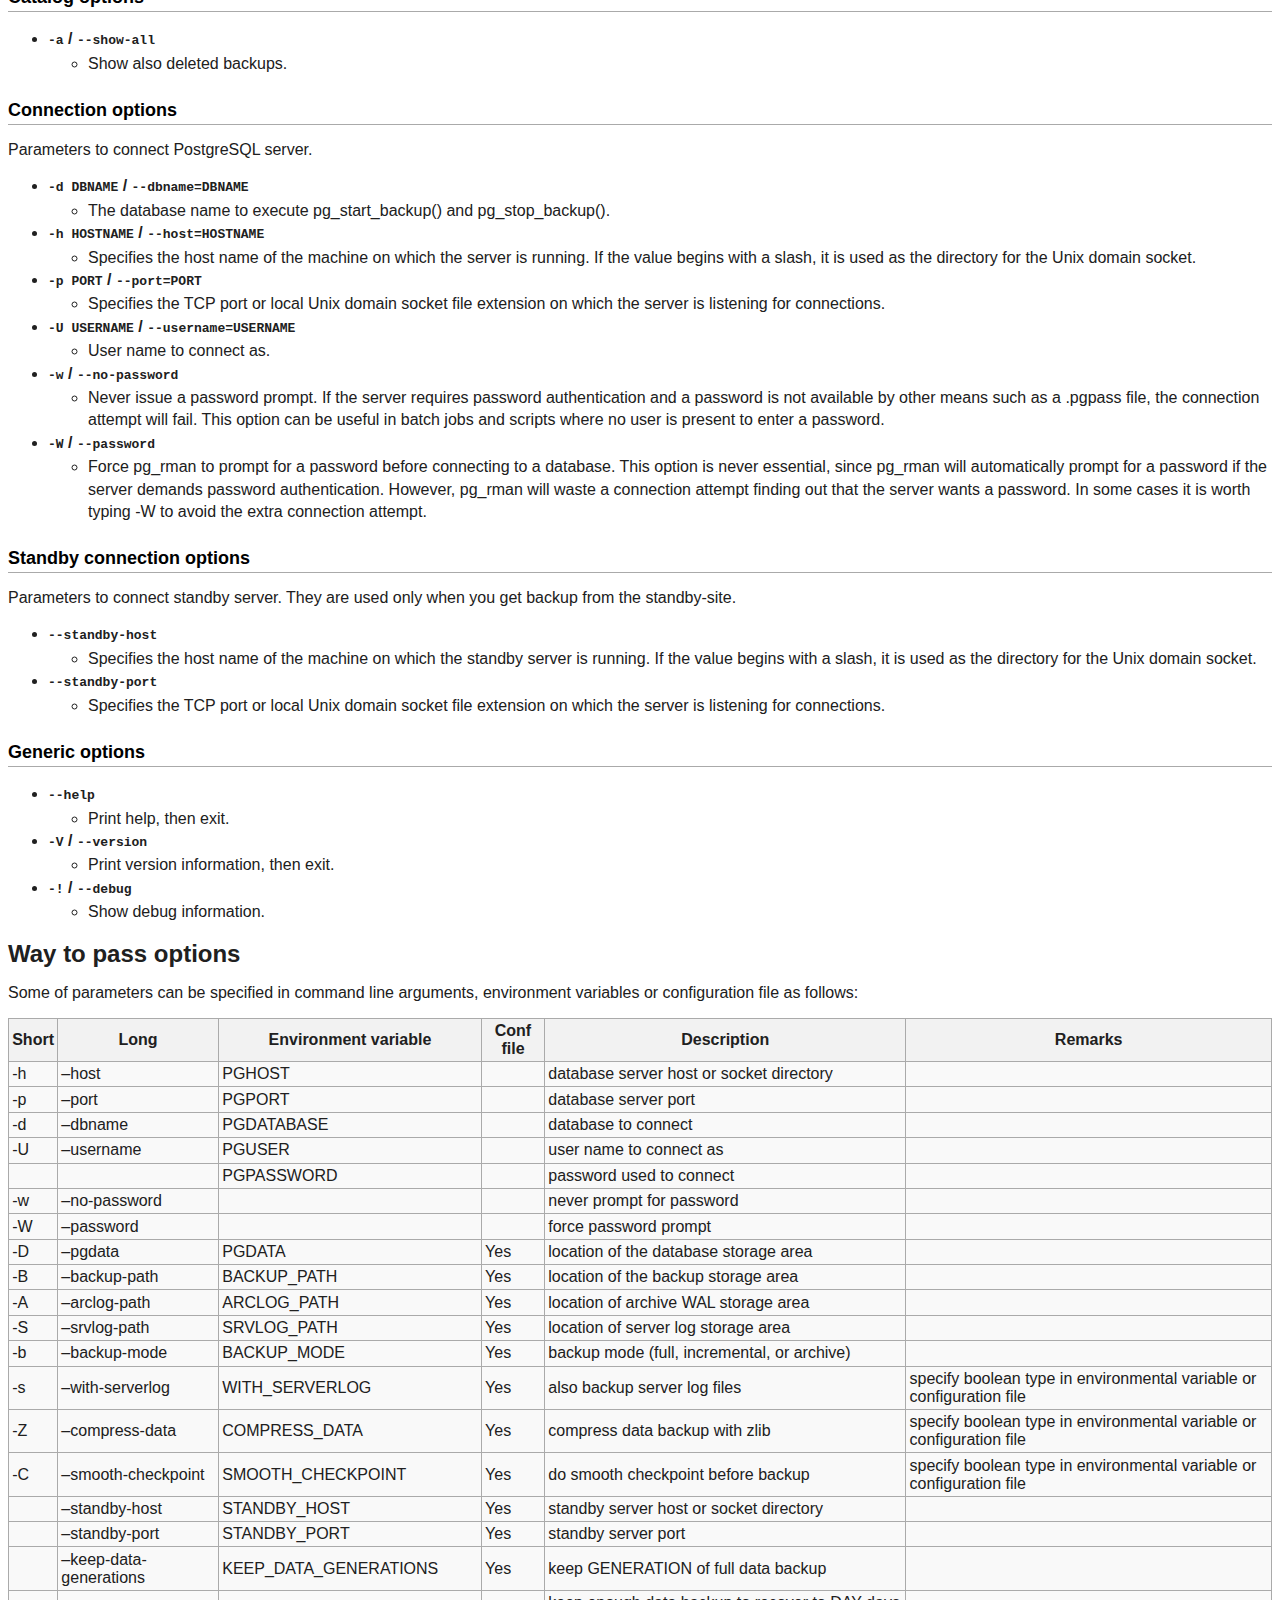
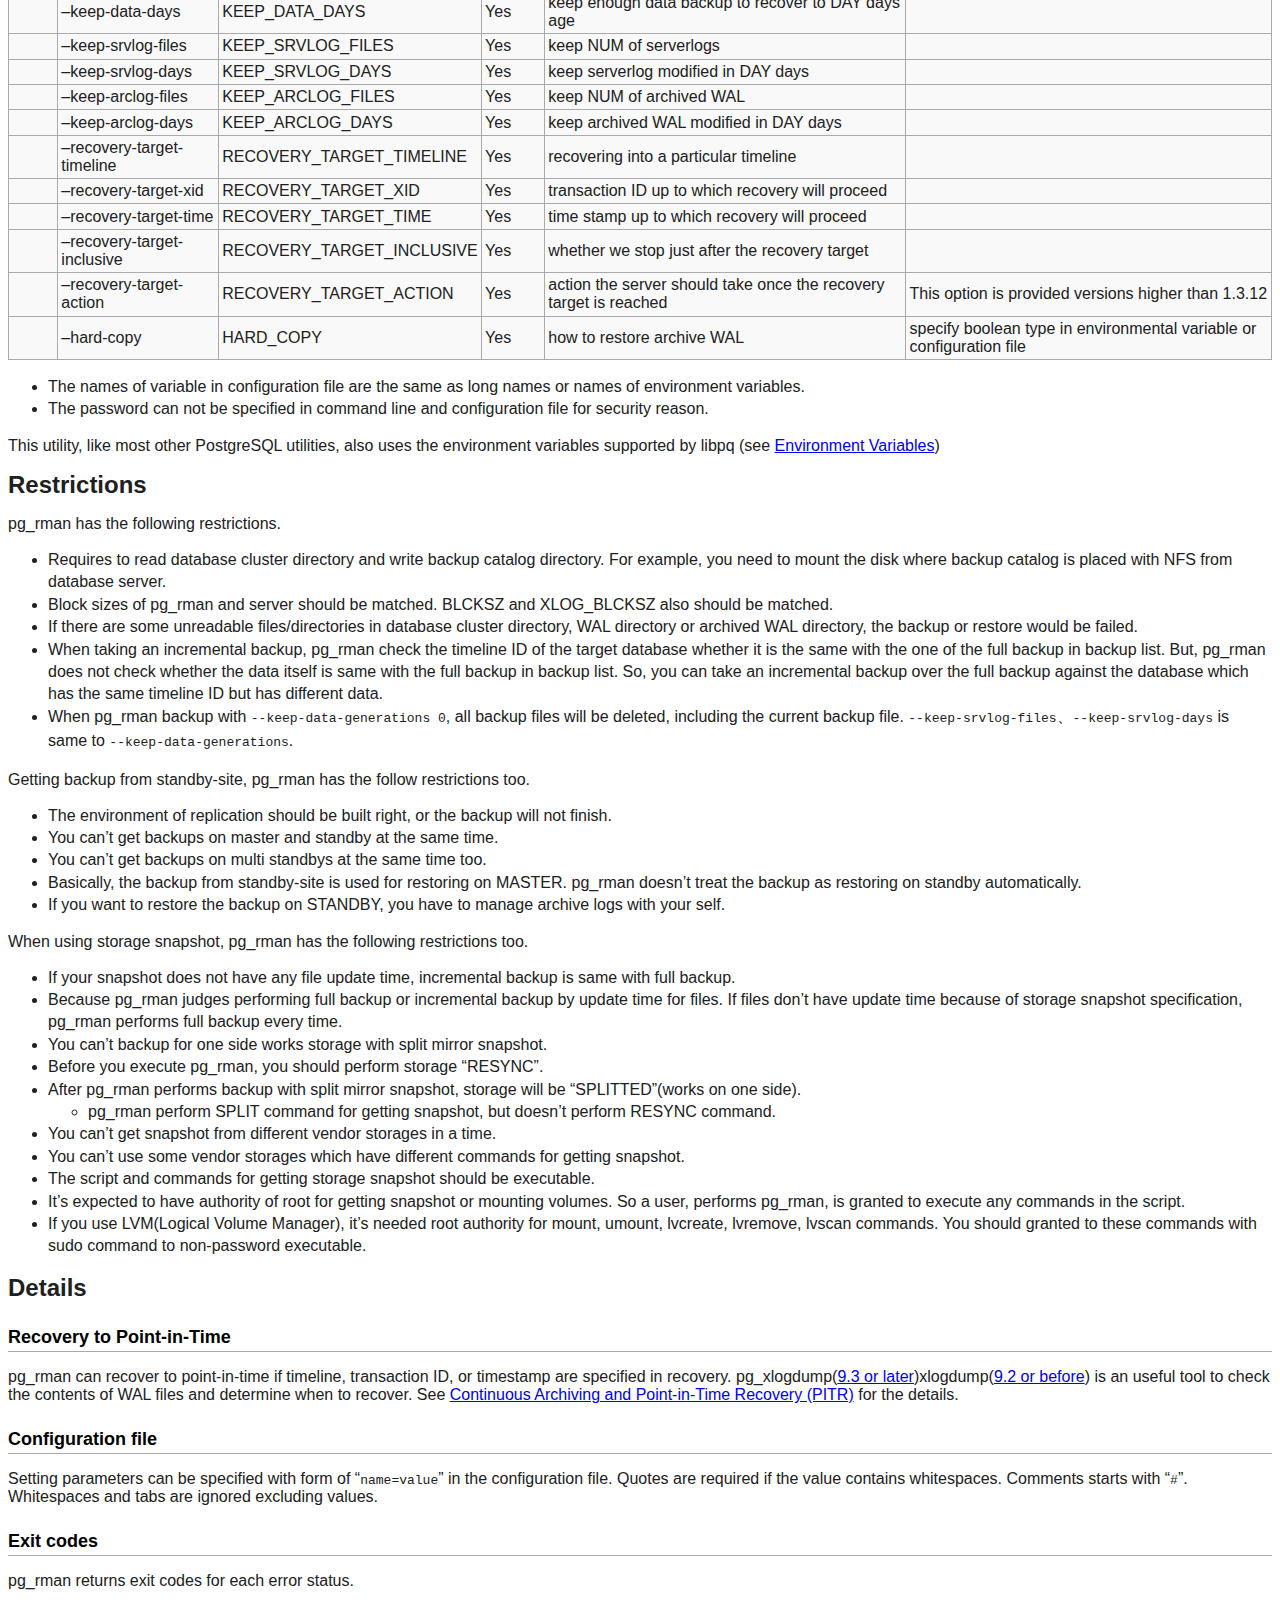
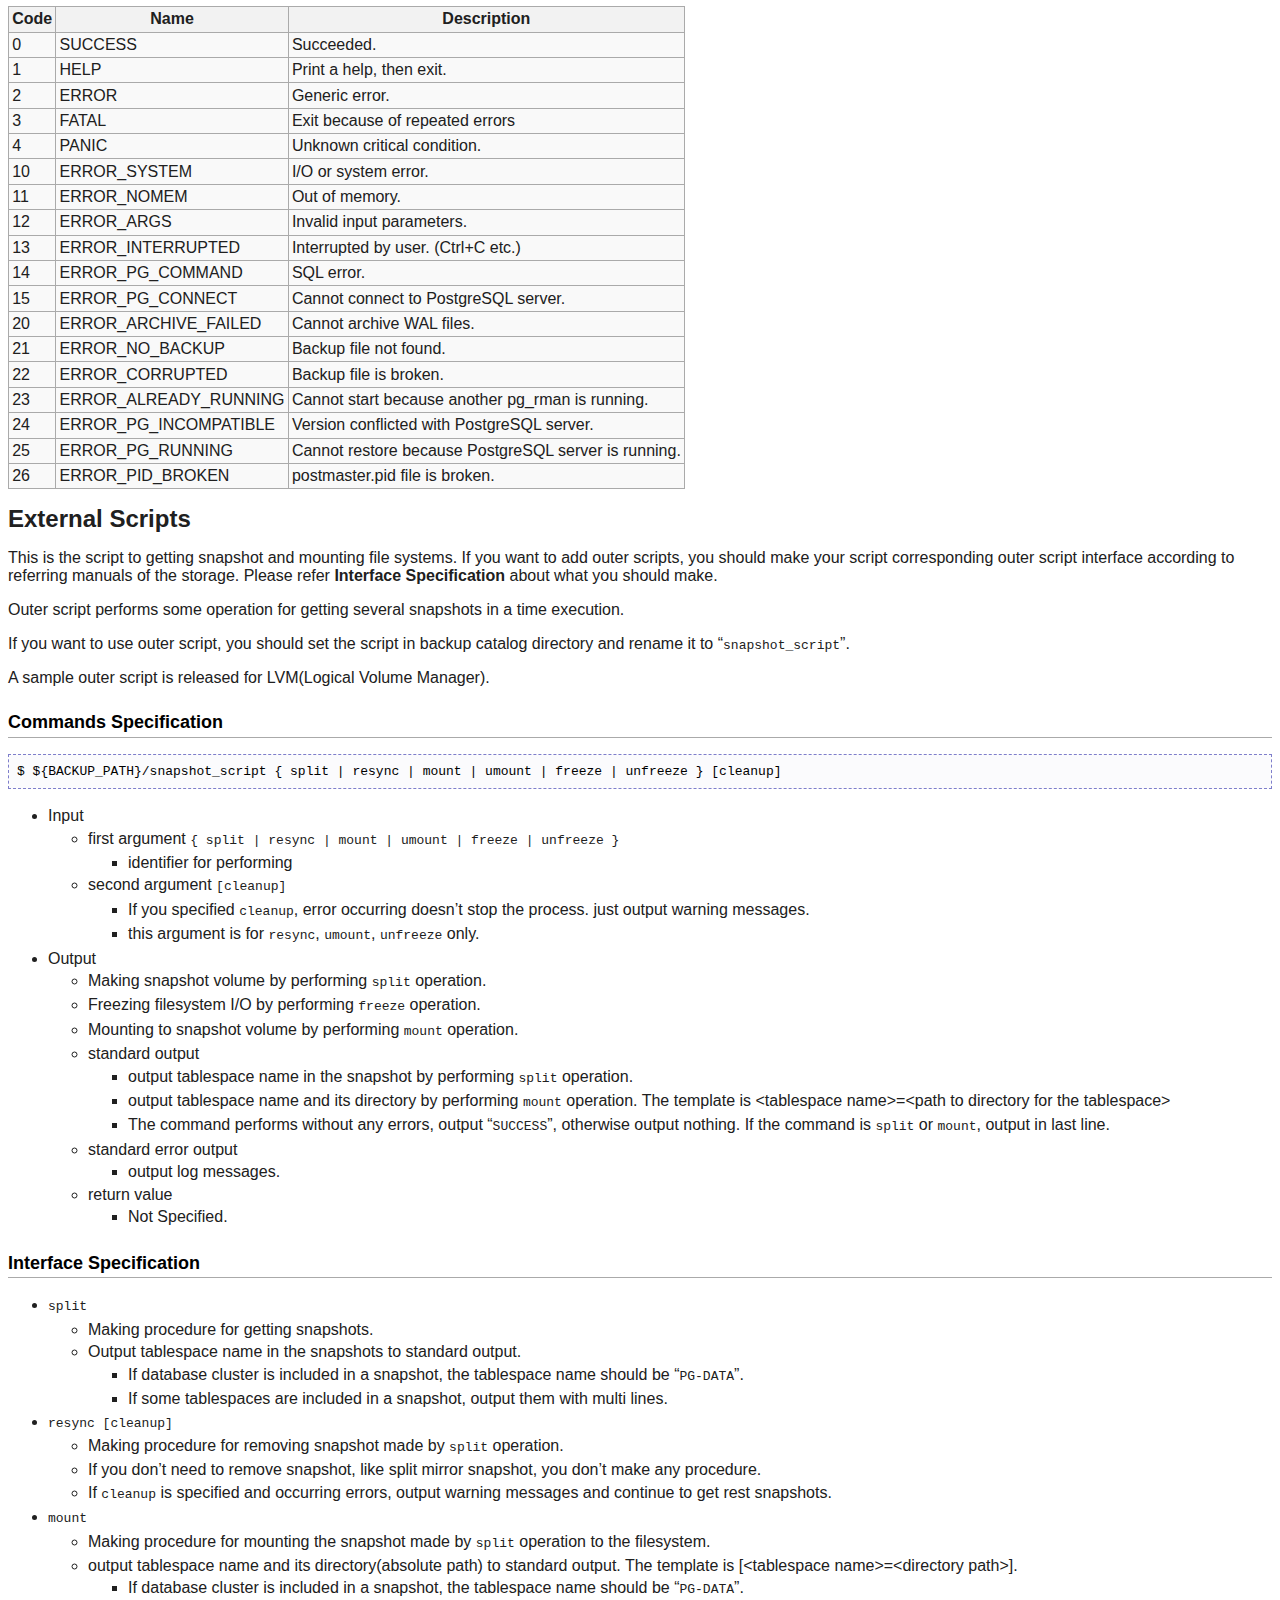
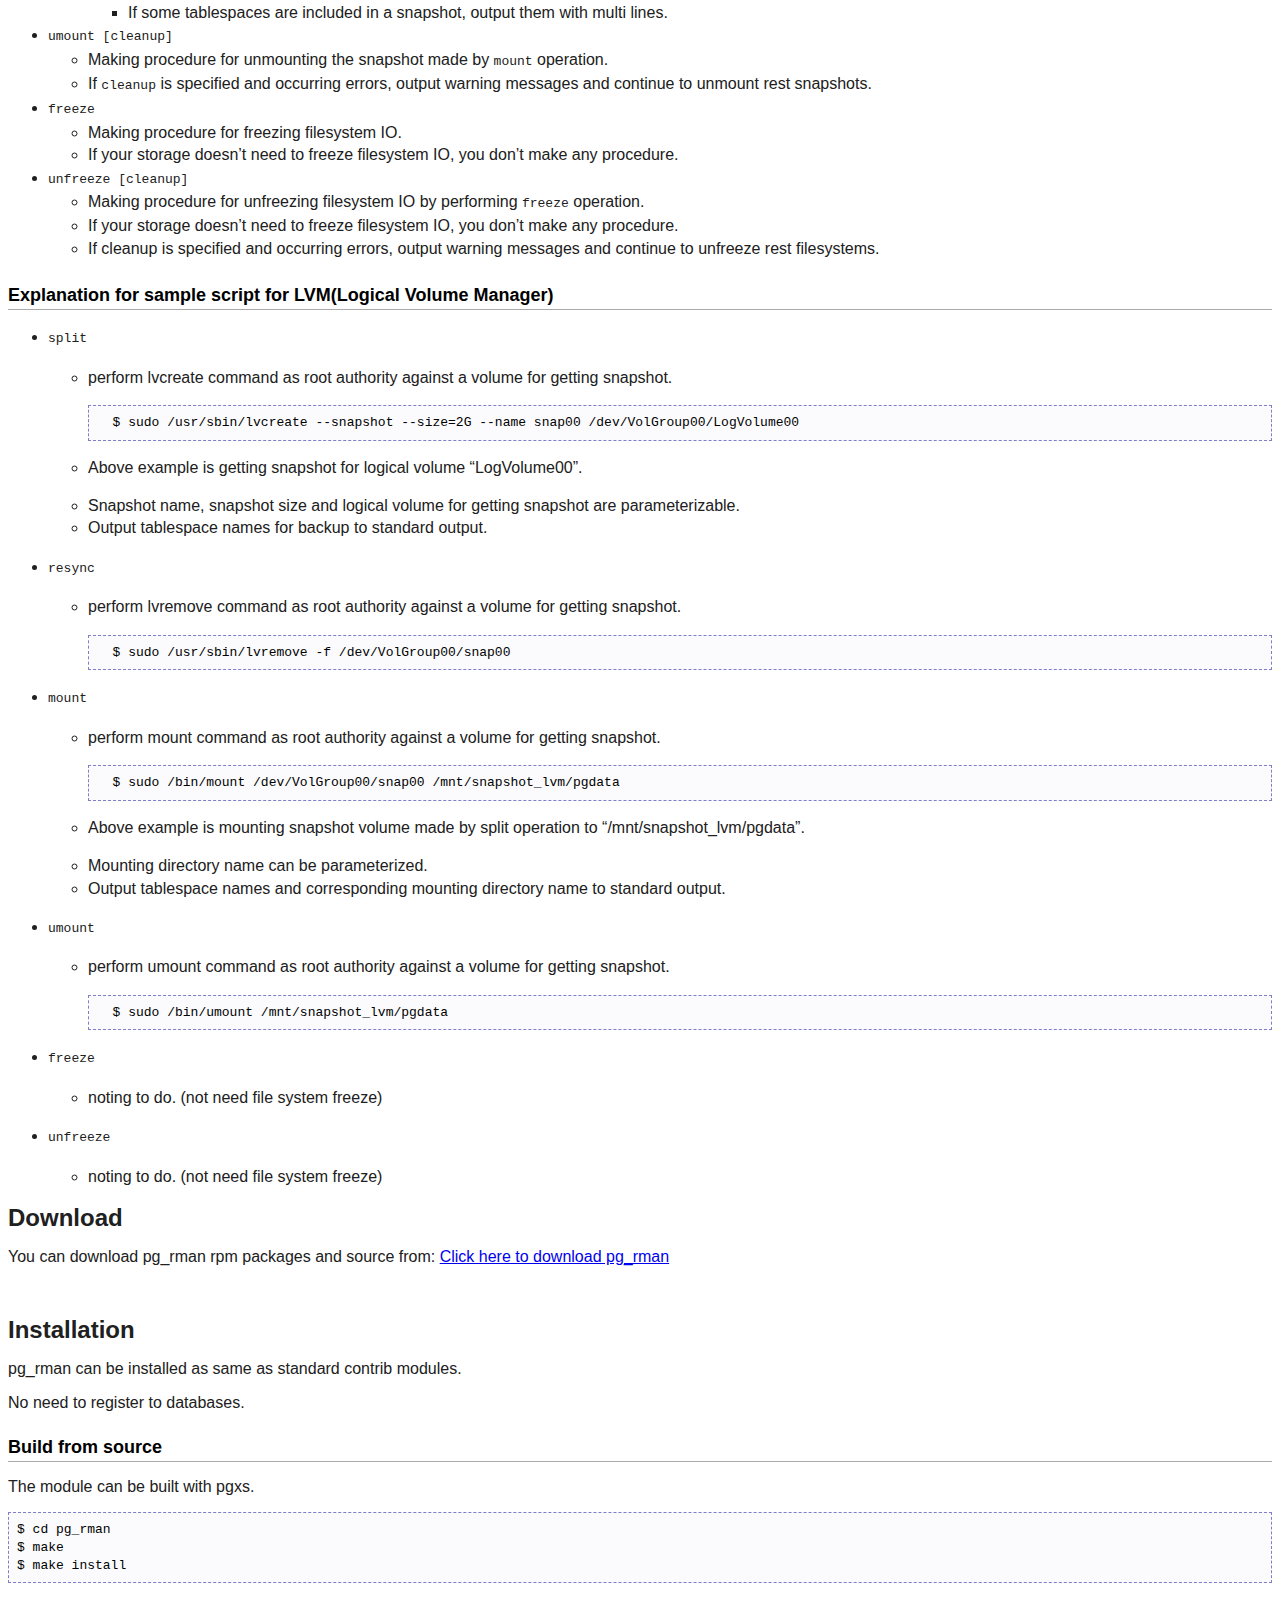
==== commit 5af547f5: "Update support version and copyright for pg17 (#279)" ====
--- a/docs/index.html
+++ b/docs/index.html
@@ -306,8 +306,6 @@
 
 <p>When specifying <code>--recovery-target-time</code>, make sure to specify a timestamp greater than (or equal to) the EndTime of the full backup that you want to use as the base.</p>
 
-<p>If the archive WALs are not compressed at the time of backup, archive WALs that do not exist in the archive storage area will be restored as symbolic links. When used in combination with peripheral tools (ex. PG-REX) that are not designed for this behavior, please specify the option (<code>--hard-copy</code>) to perform physical copying.</p>
-
 <h2>Delete backups</h2>
 
 <p>The delete command deletes all backup files before the specified date not required by other incremental backups. Incremental backups depend on earlier validated full backup.</p>
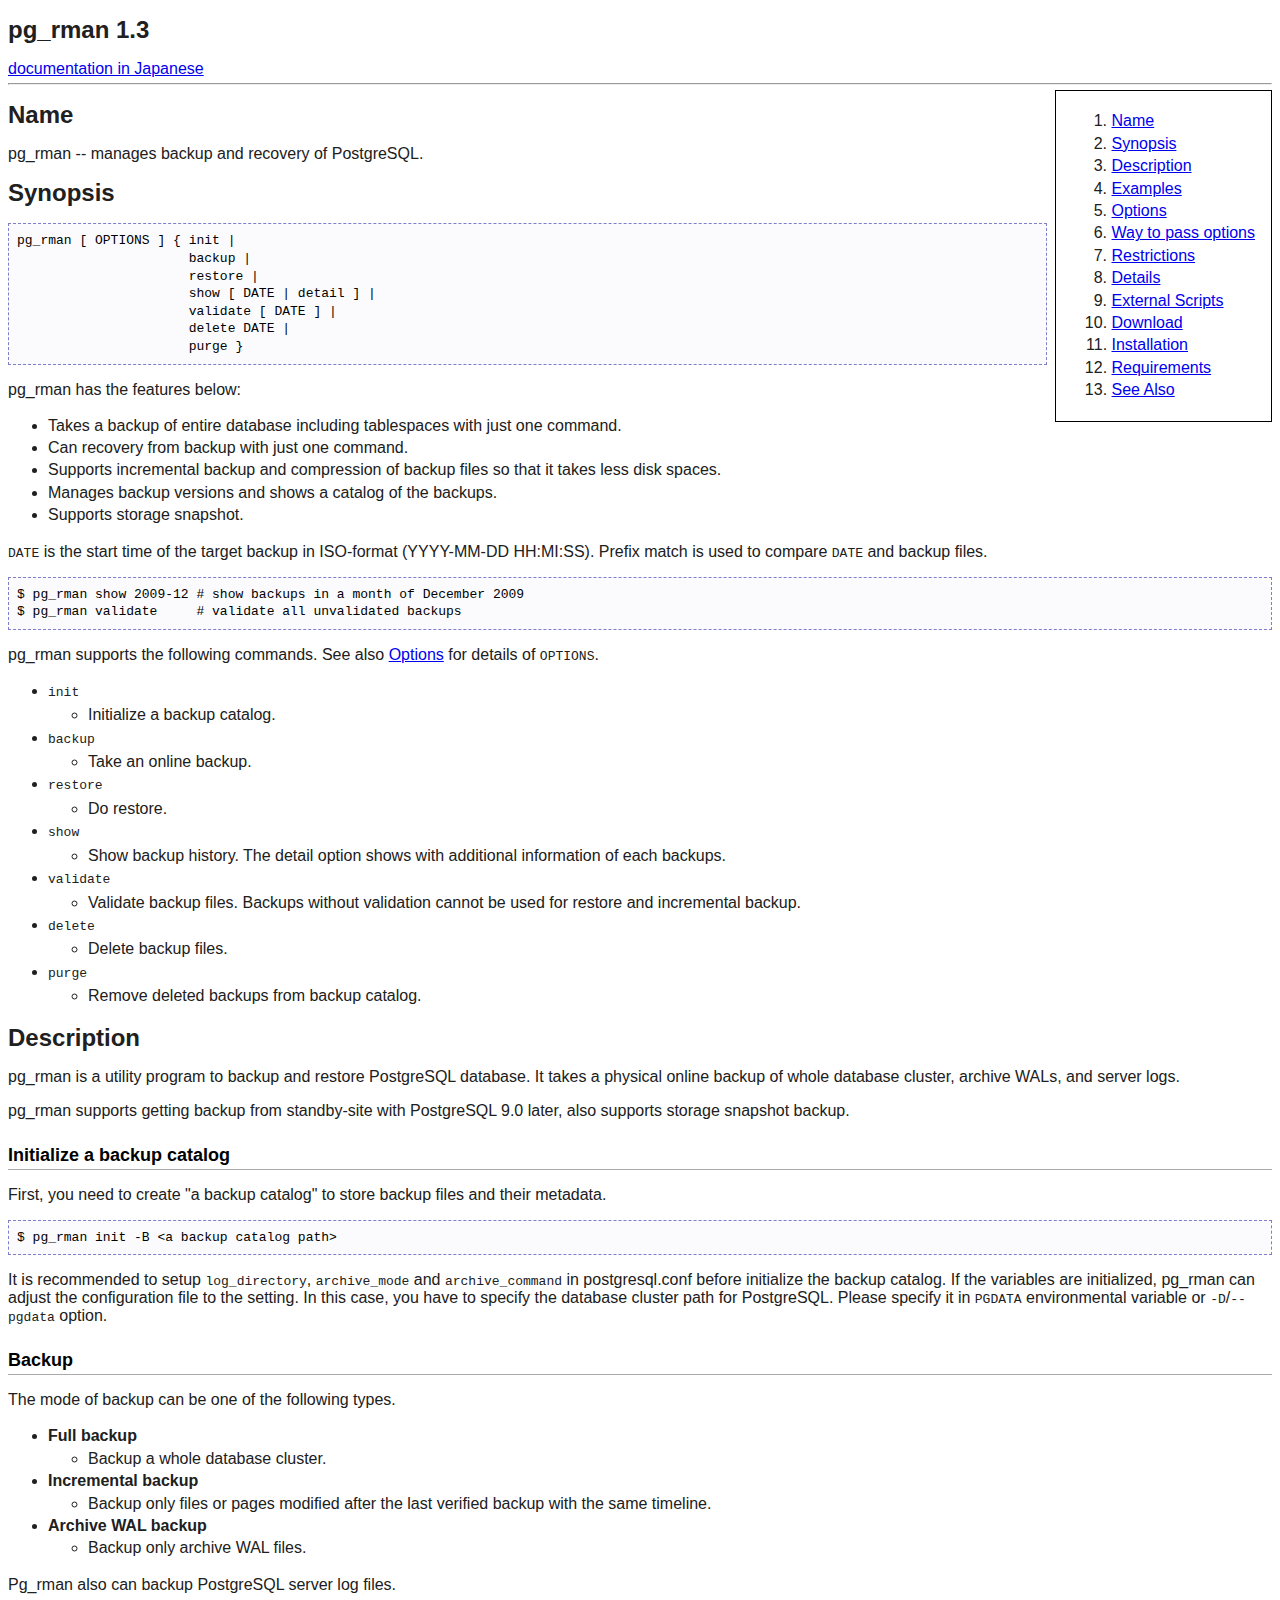
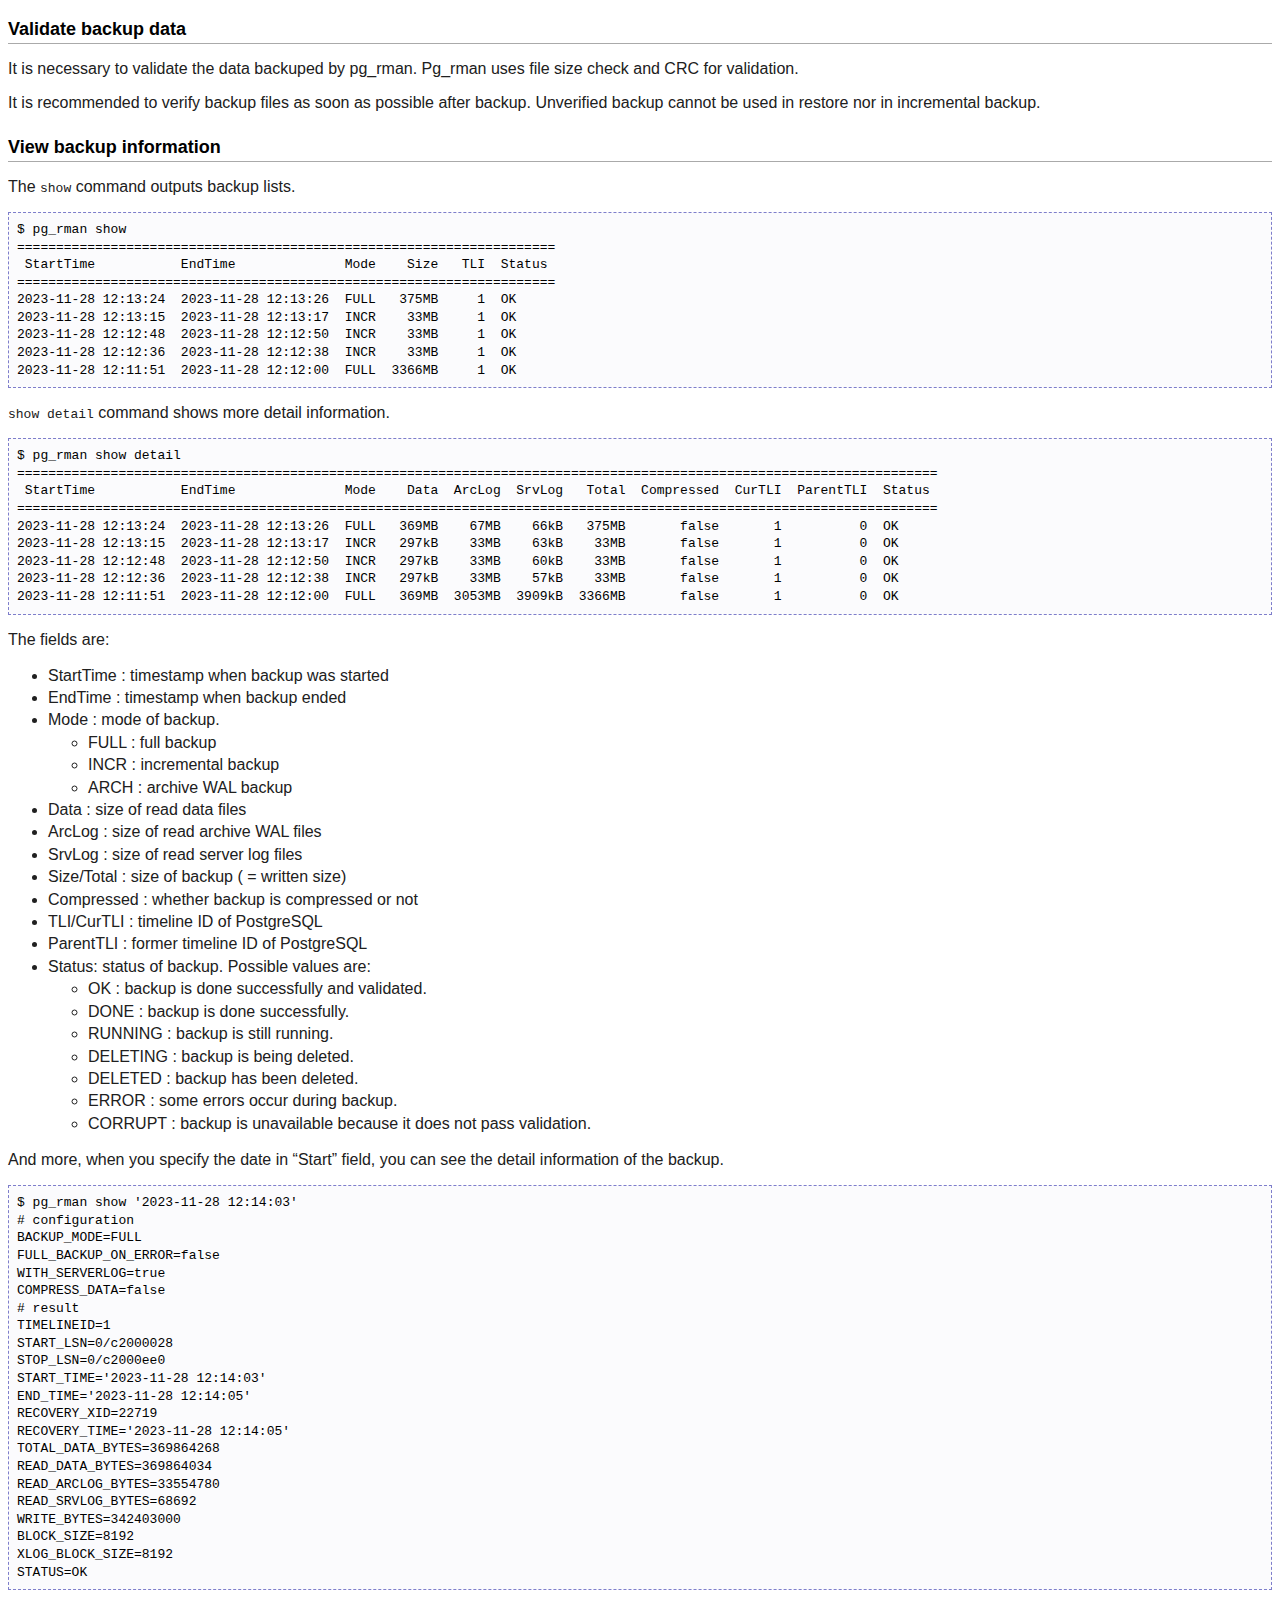
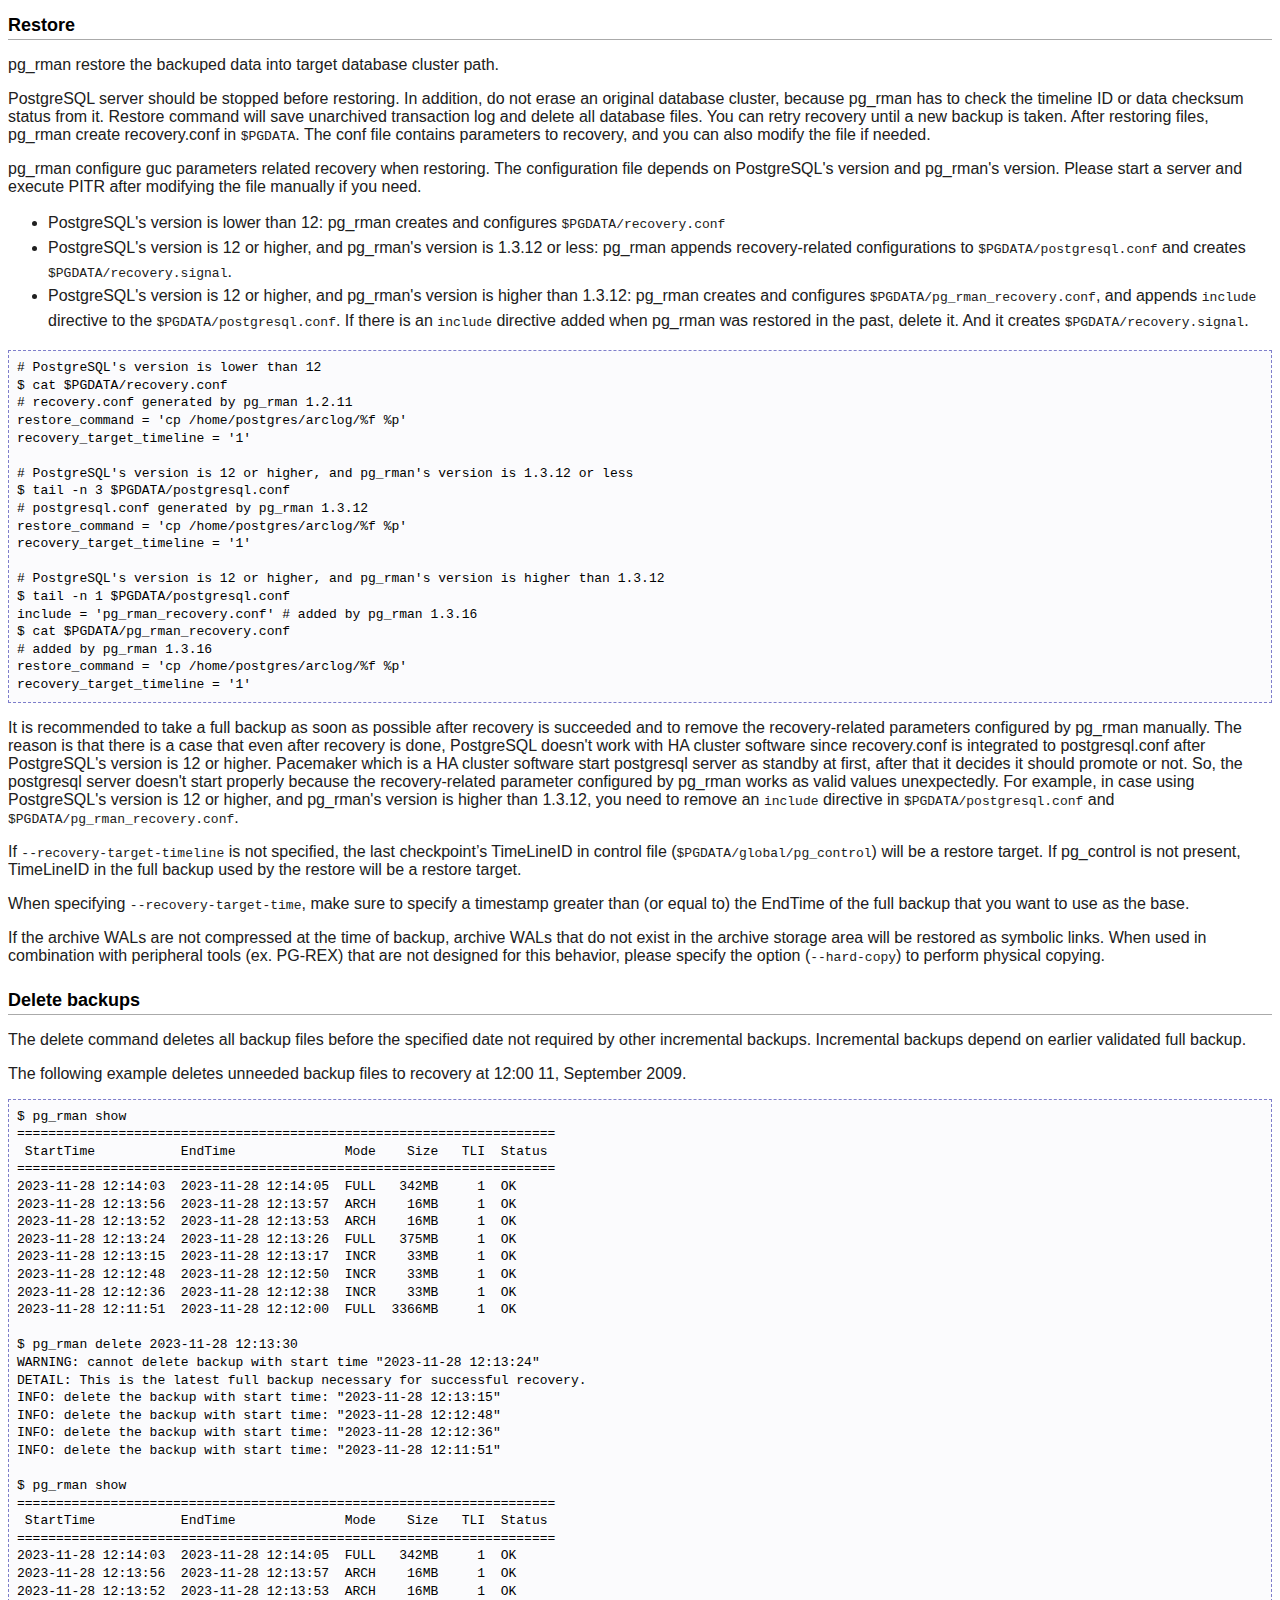
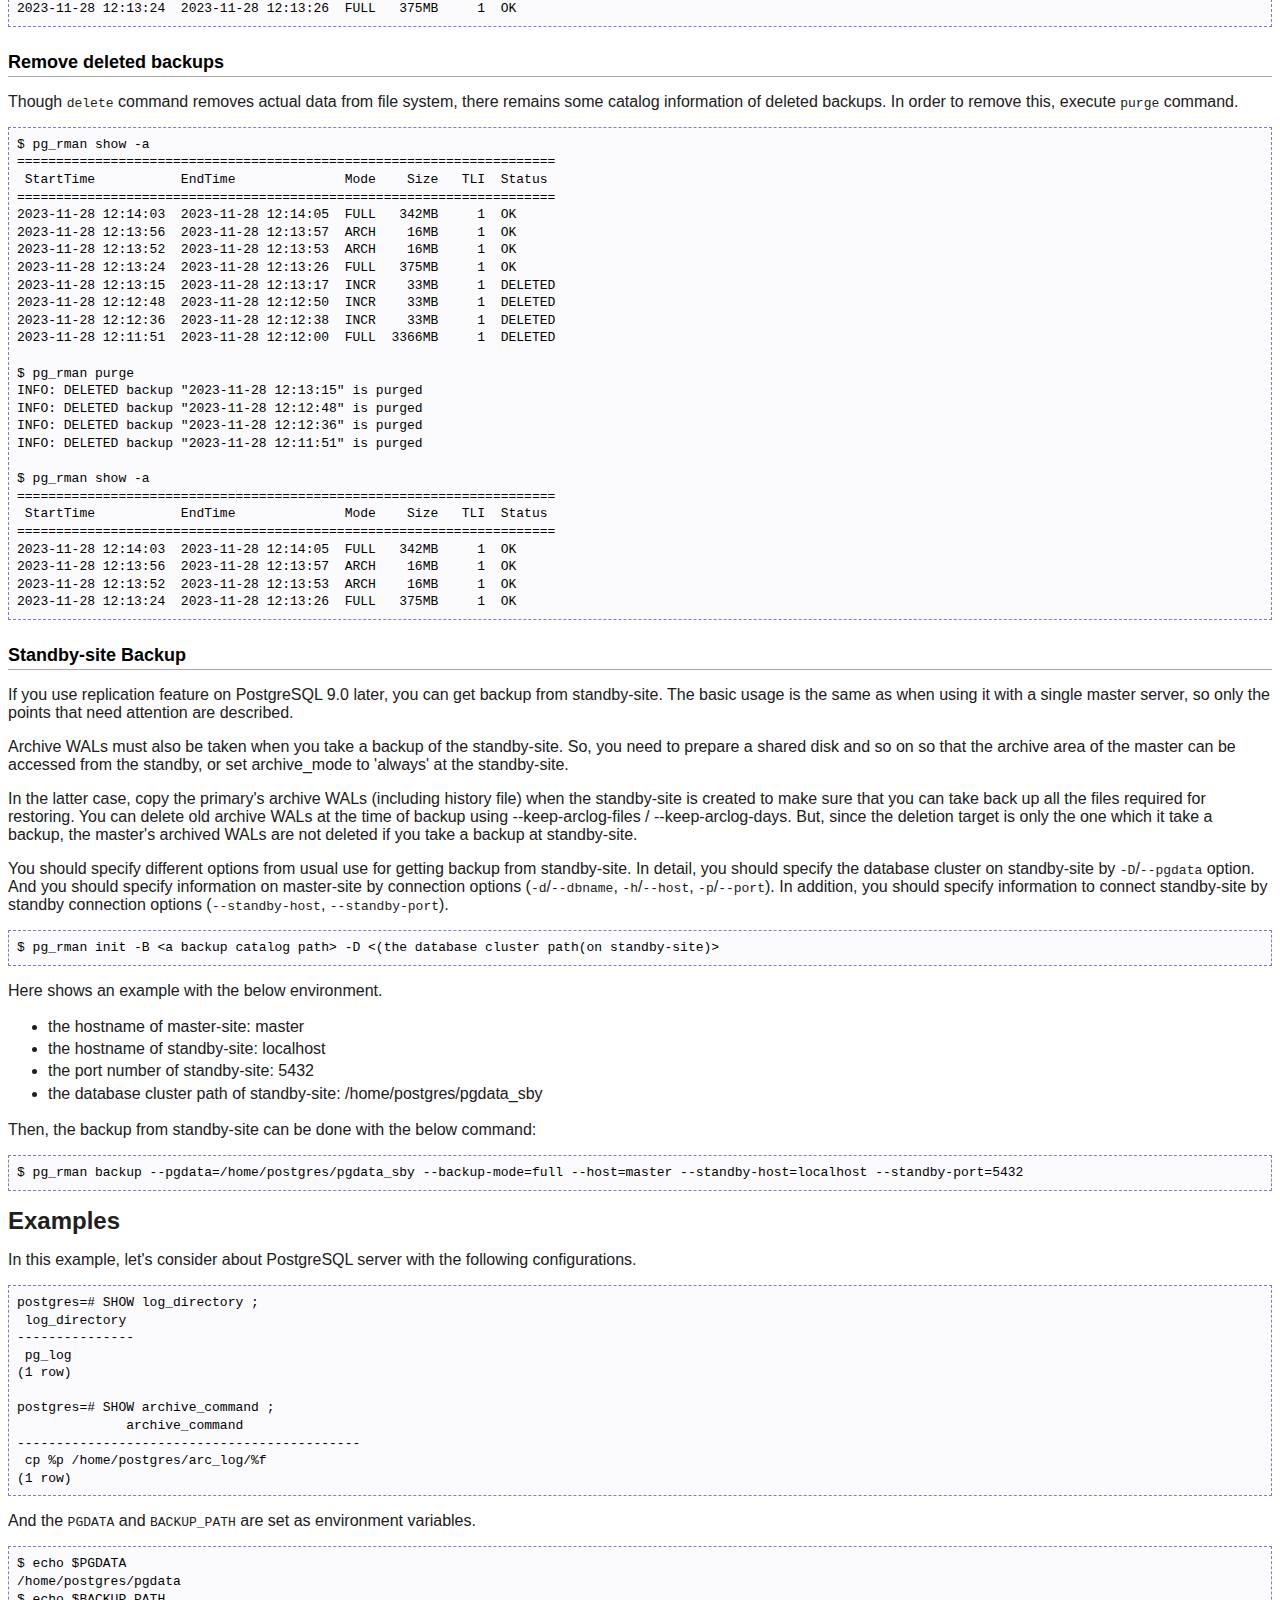
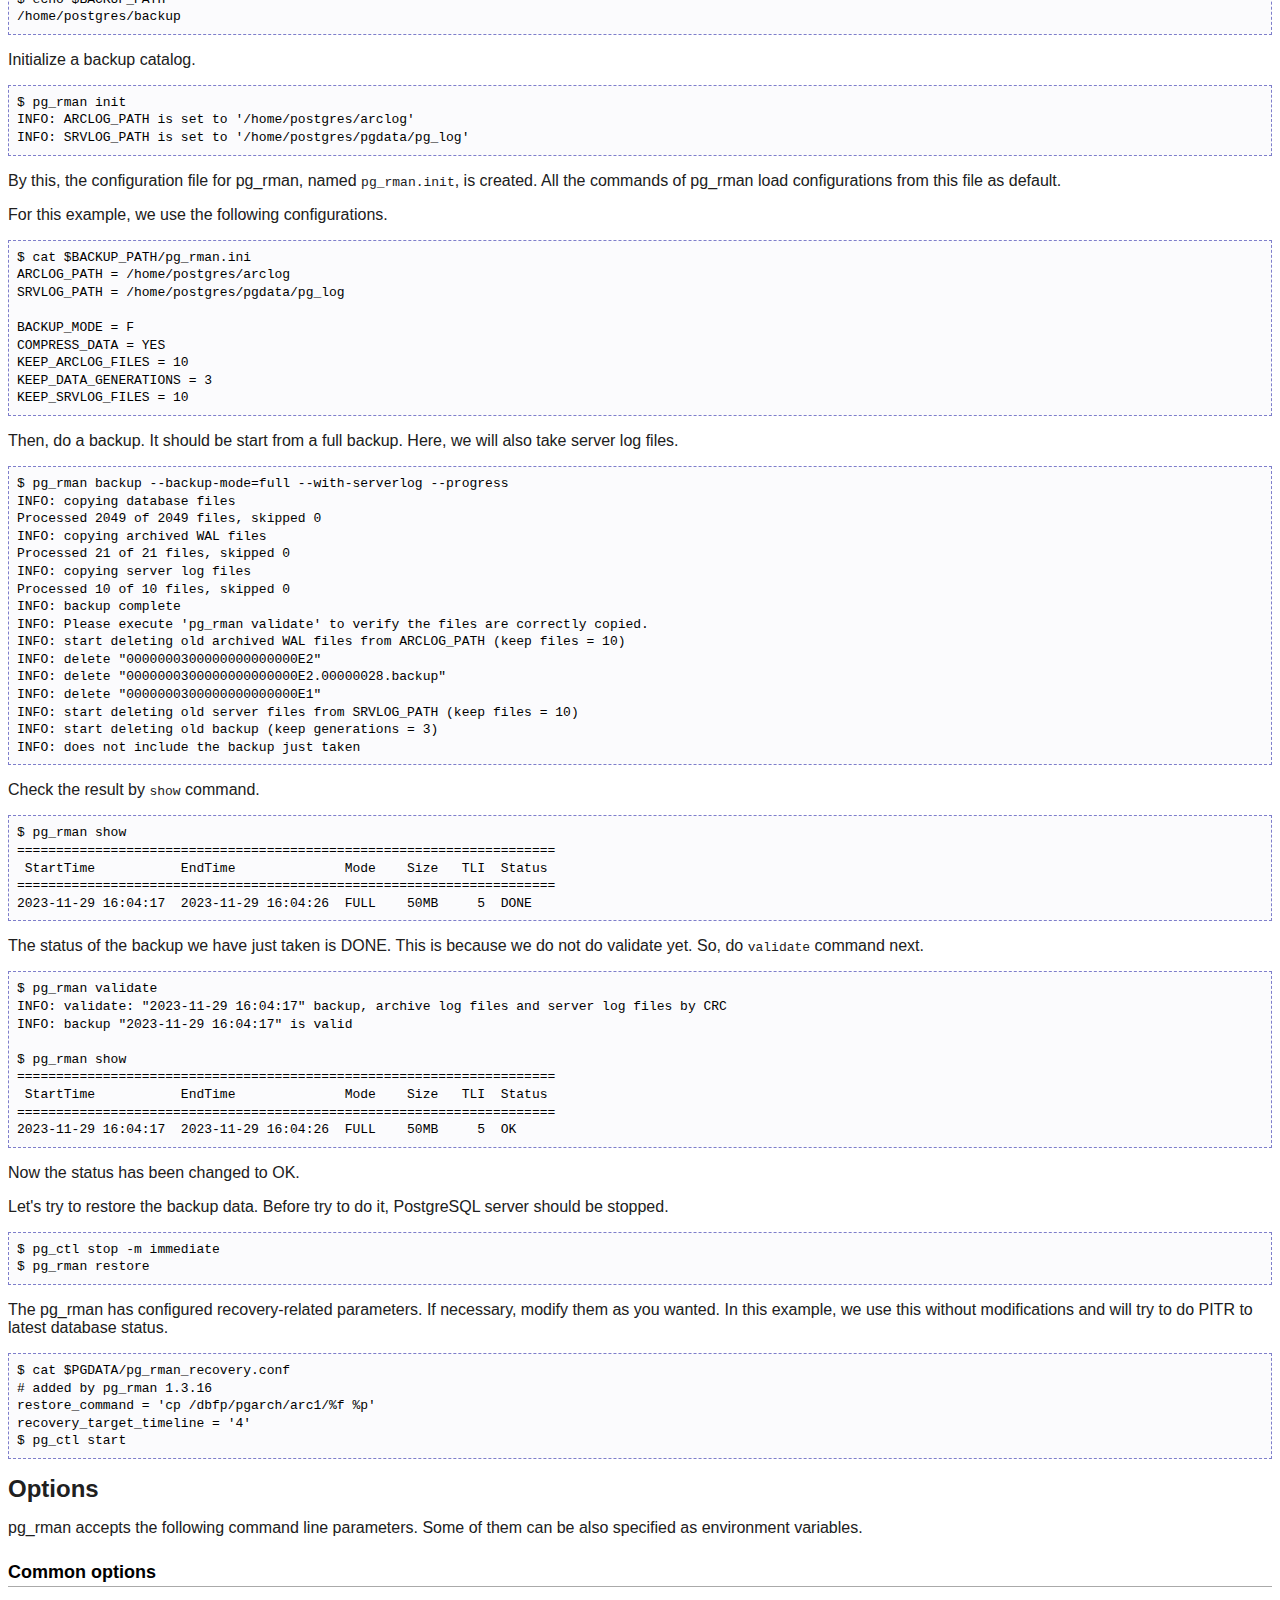
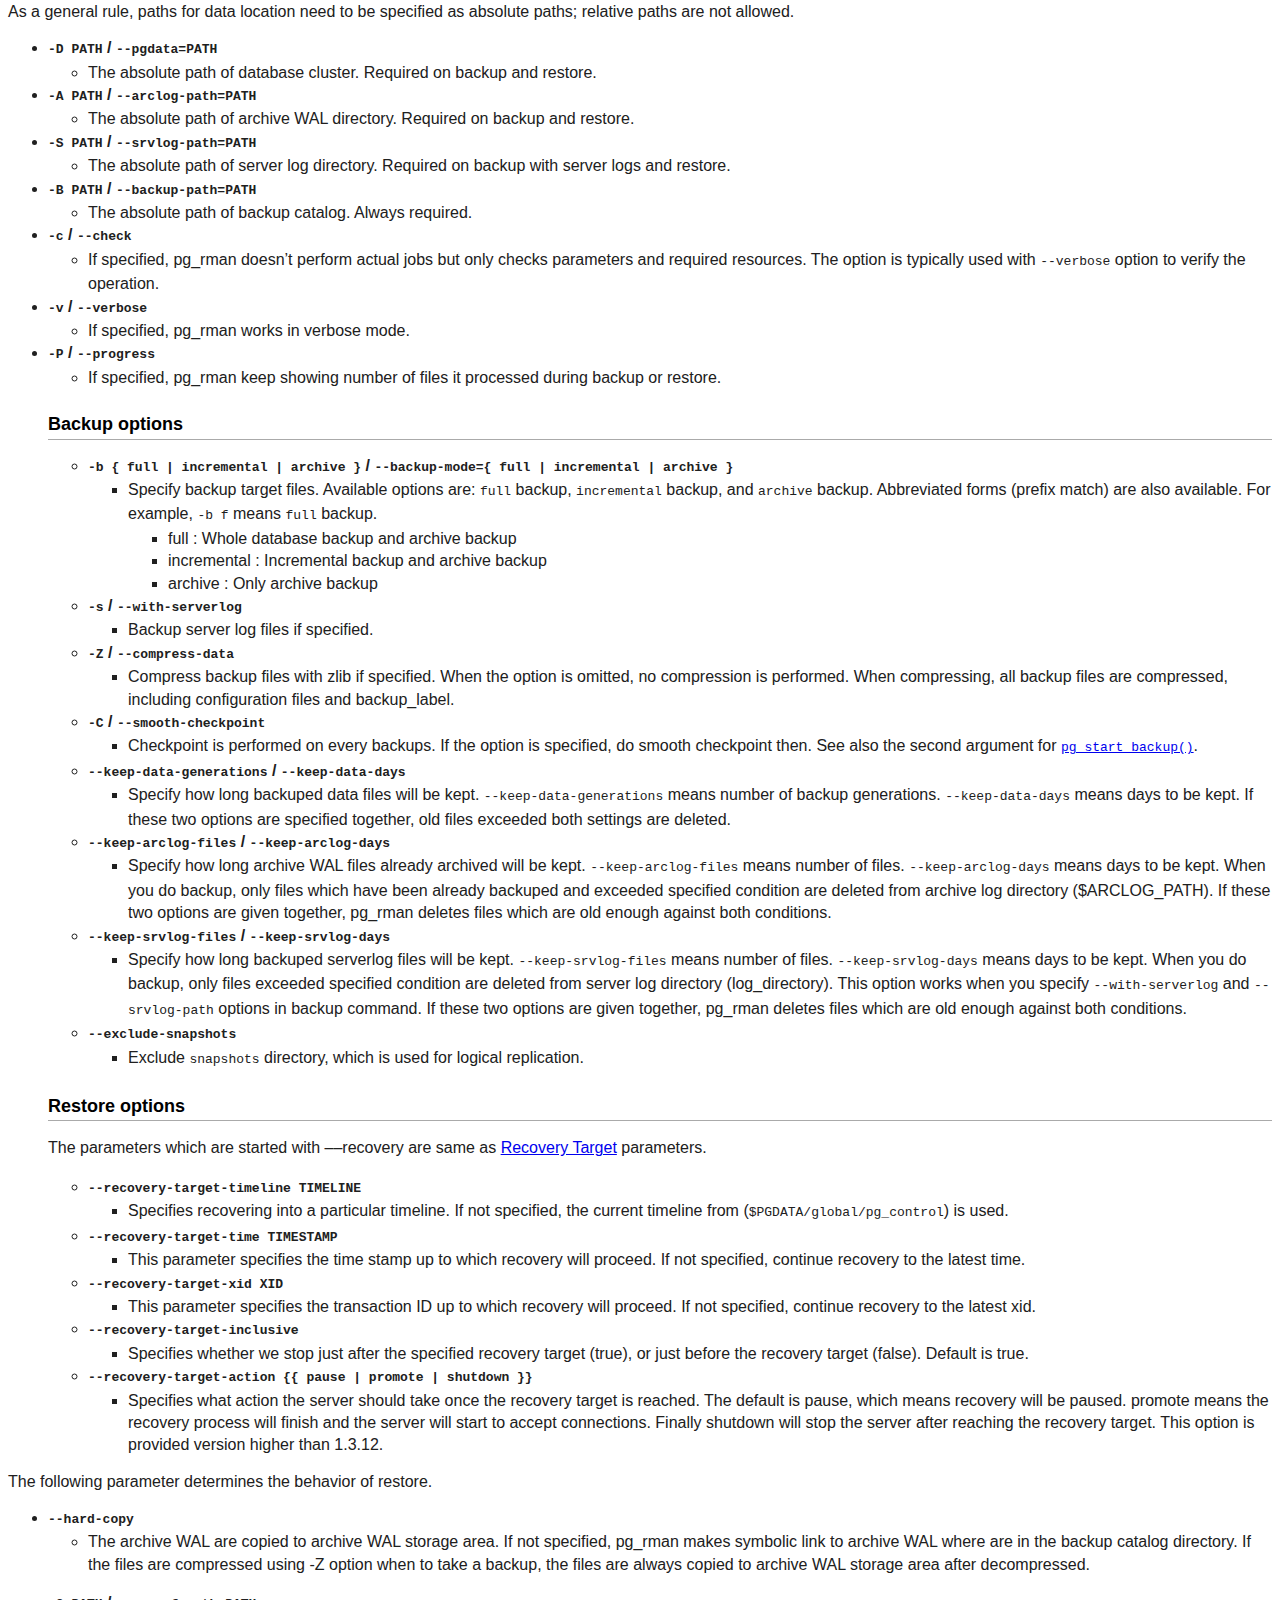
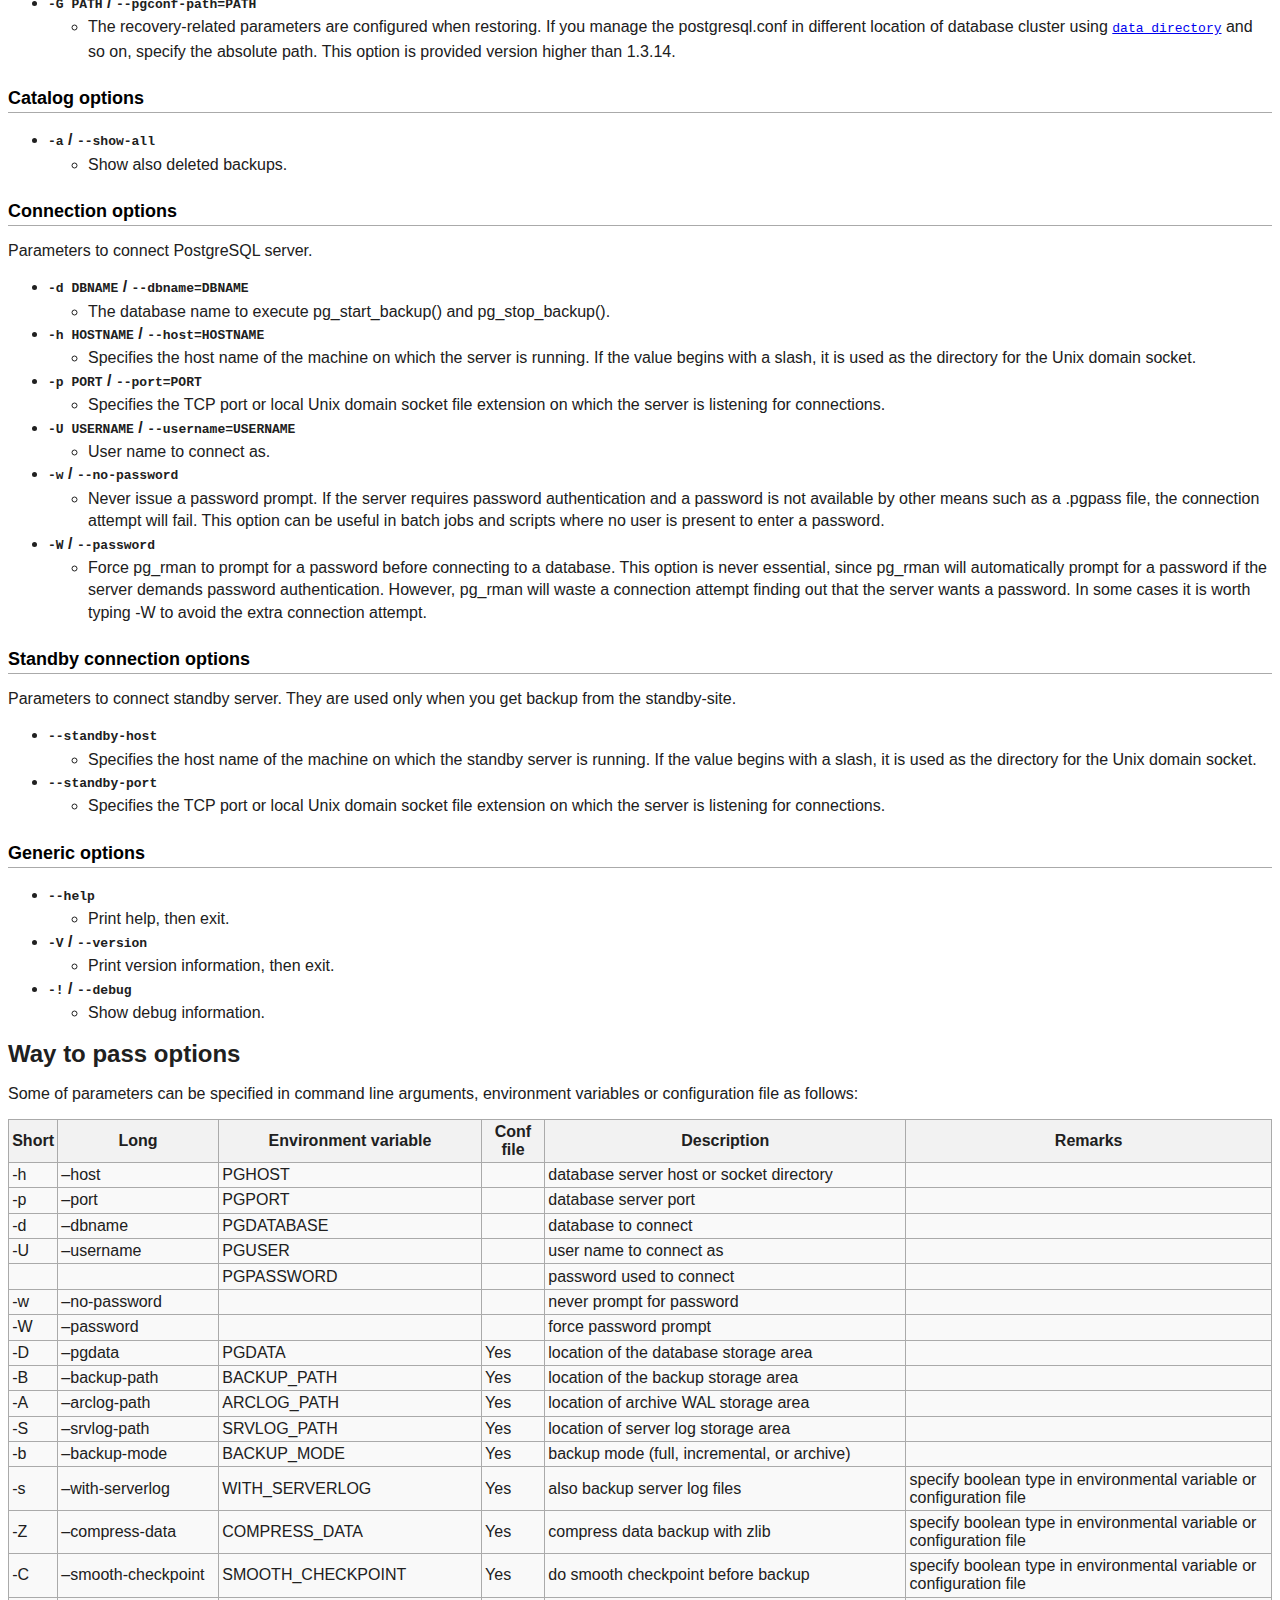
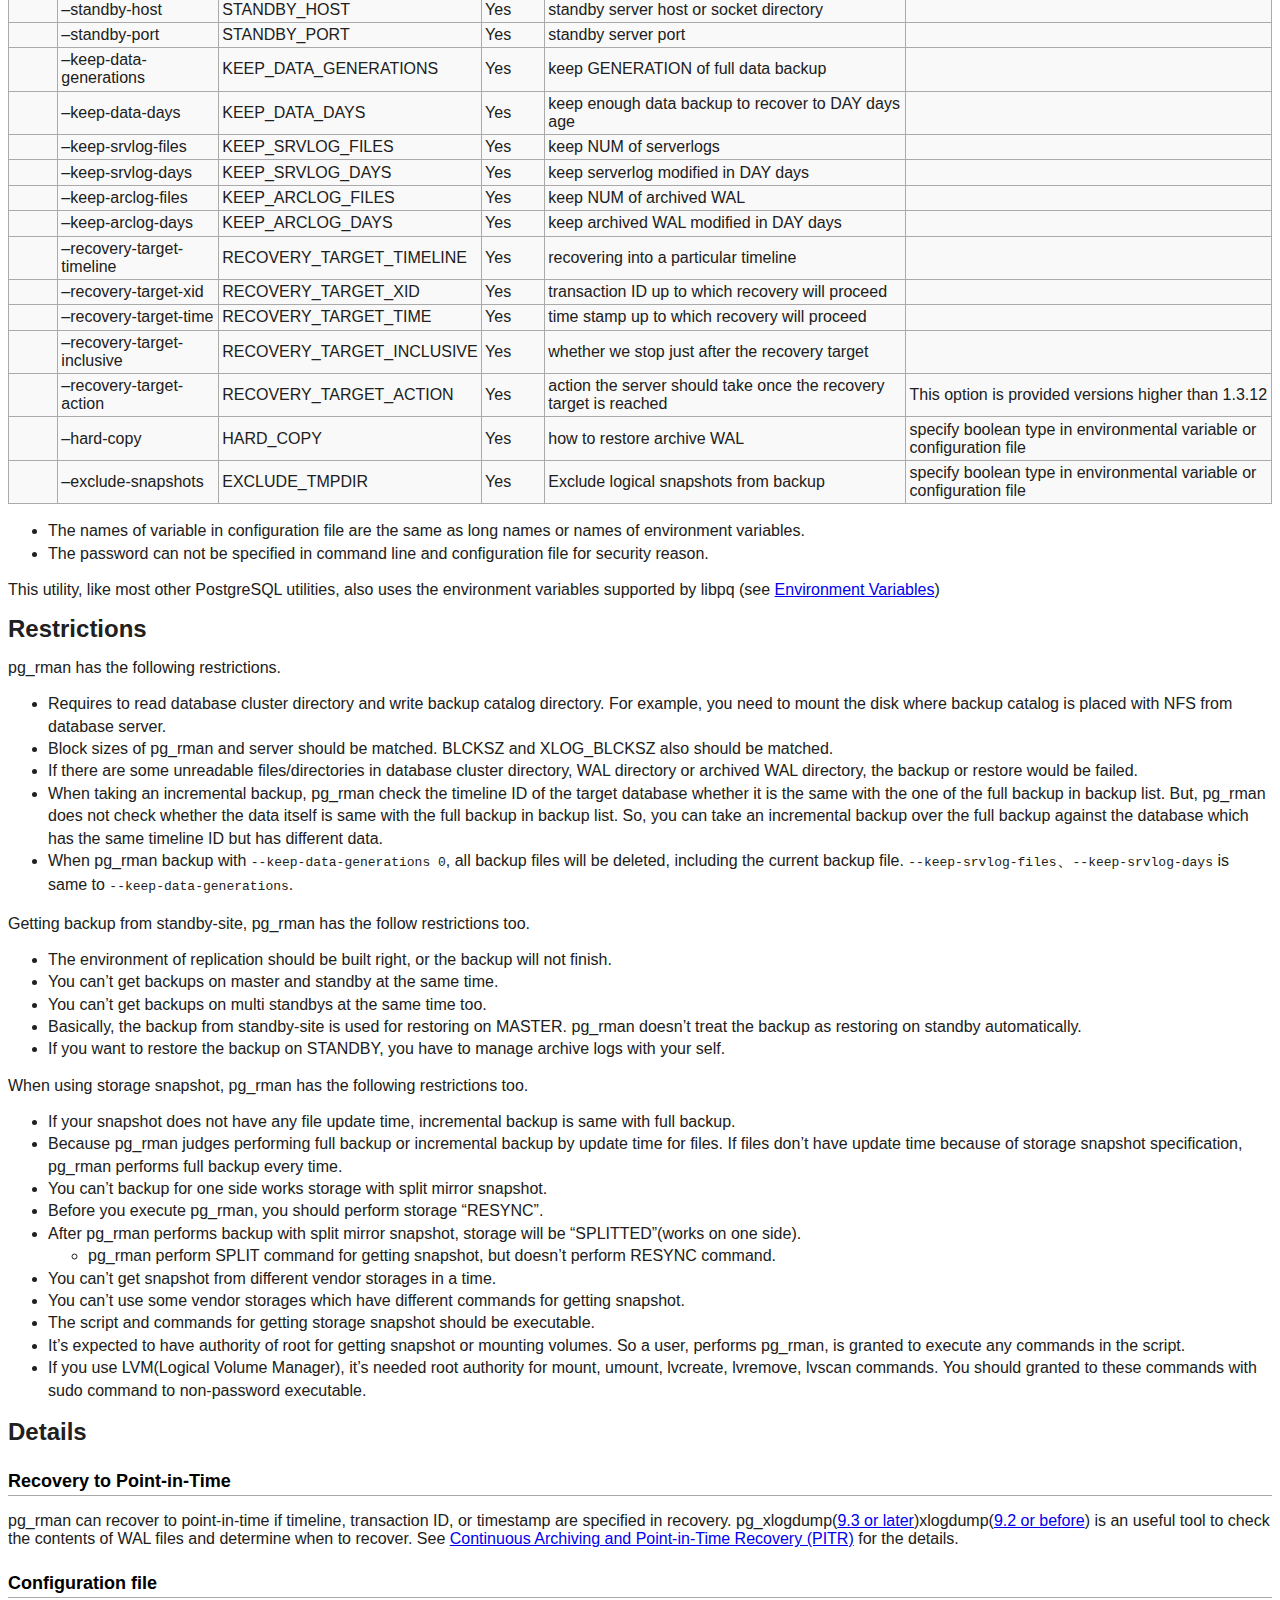
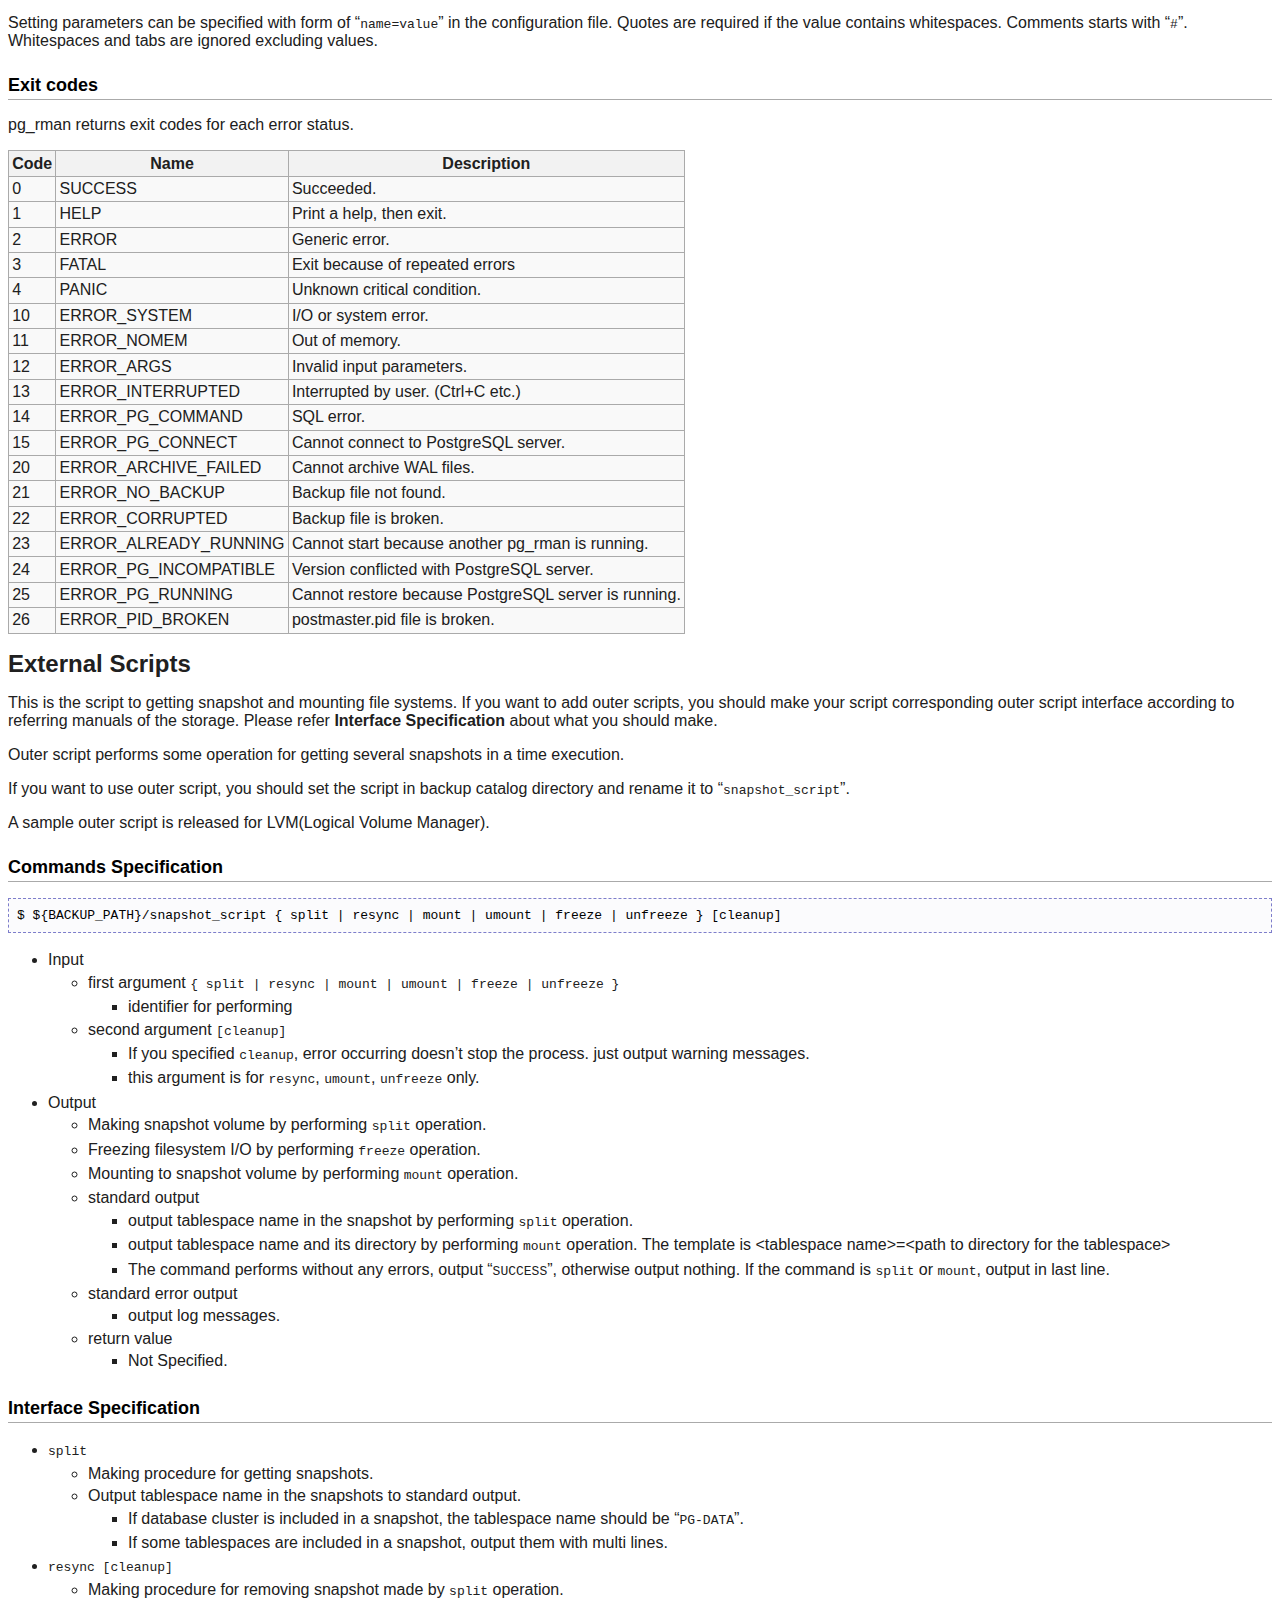
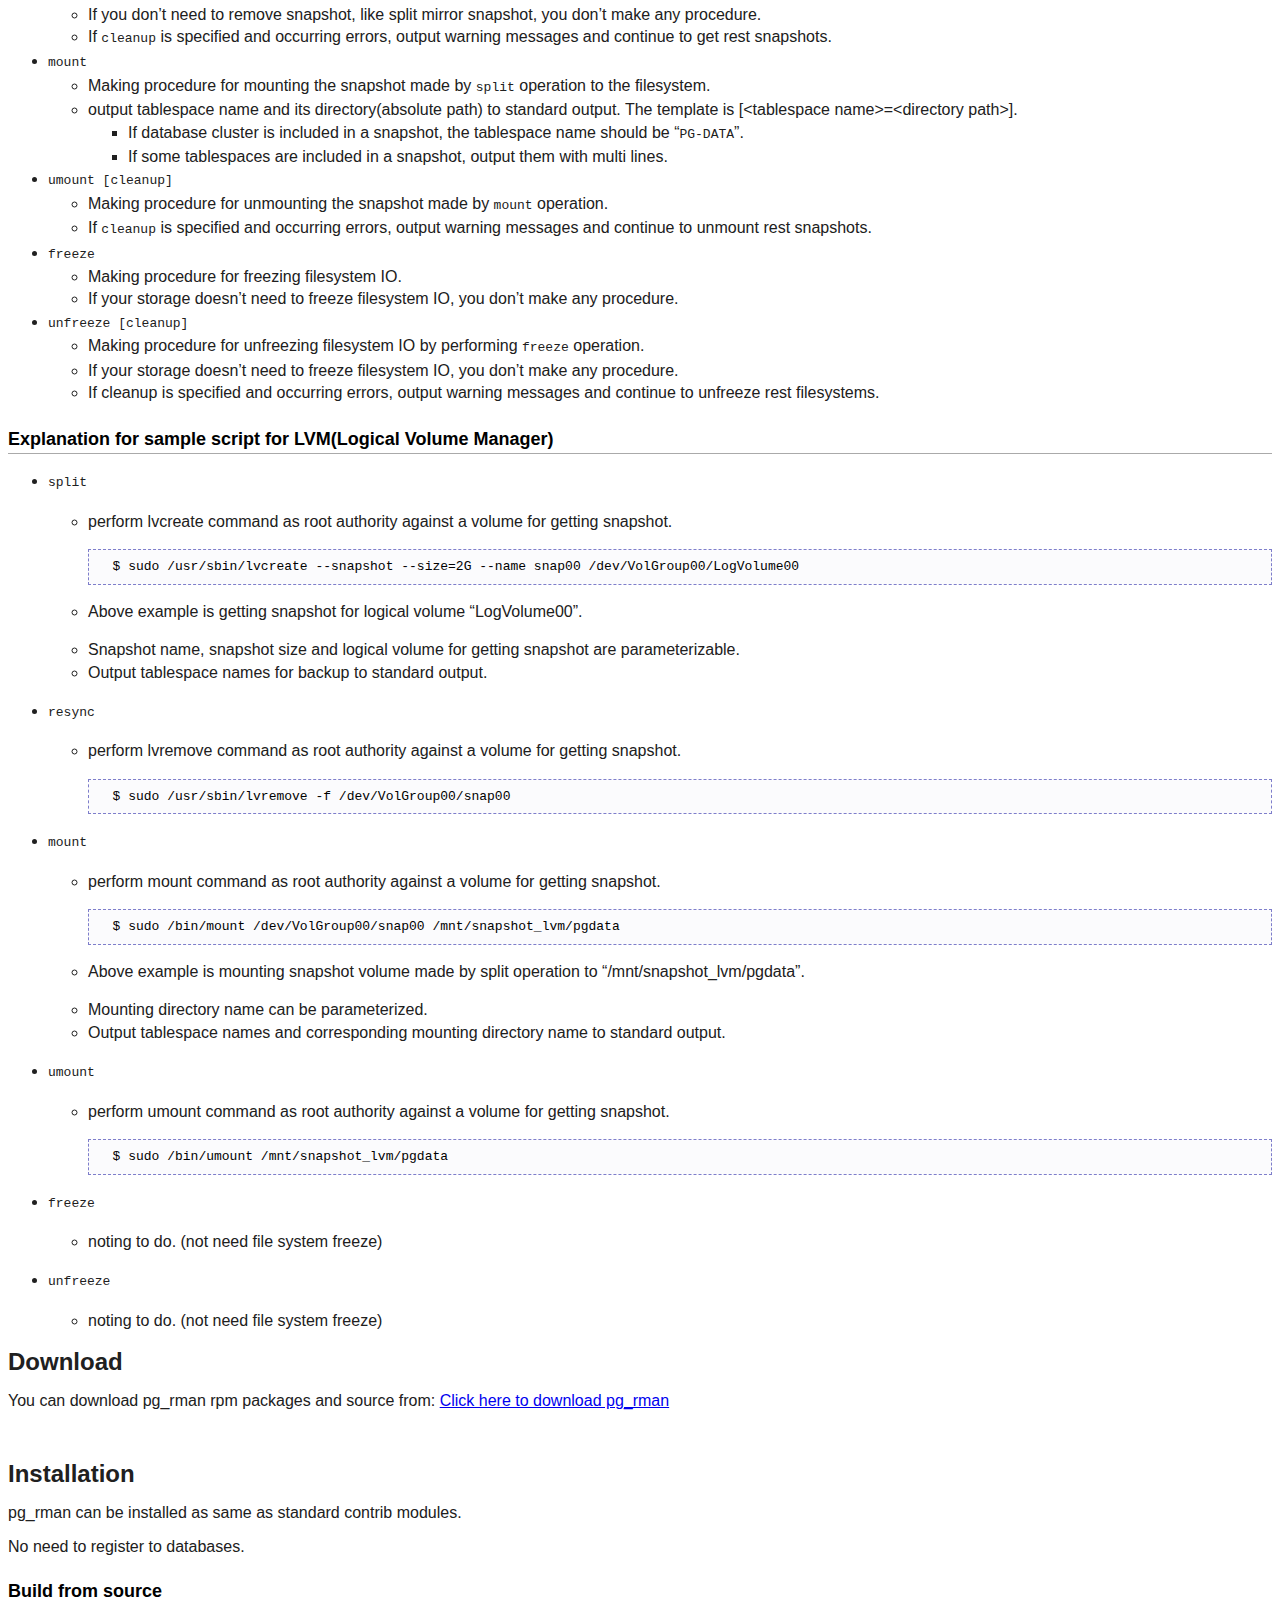
==== commit edb5cfb2: "Merge 4b11460c1521079ed24a23a0854108a860ae71f4 into 0ab83ca41822ee4eddc86386990ef60c8f76f949" ====
--- a/docs/index.html
+++ b/docs/index.html
@@ -306,6 +306,8 @@
 
 <p>When specifying <code>--recovery-target-time</code>, make sure to specify a timestamp greater than (or equal to) the EndTime of the full backup that you want to use as the base.</p>
 
+<p>If the archive WALs are not compressed at the time of backup, archive WALs that do not exist in the archive storage area will be restored as symbolic links. When used in combination with peripheral tools (ex. PG-REX) that are not designed for this behavior, please specify the option (<code>--hard-copy</code>) to perform physical copying.</p>
+
 <h2>Delete backups</h2>
 
 <p>The delete command deletes all backup files before the specified date not required by other incremental backups. Incremental backups depend on earlier validated full backup.</p>
@@ -649,6 +651,12 @@
 <li>Specify how long backuped serverlog files will be kept. <code>--keep-srvlog-files</code> means number of files. <code>--keep-srvlog-days</code> means days to be kept. When you do backup, only files exceeded specified condition are deleted from server log directory (log_directory). This option works when you specify <code>--with-serverlog</code> and <code>--srvlog-path</code> options in backup command. If these two options are given together, pg_rman deletes files which are old enough against both conditions.</li>
 </ul>
 </li>
+<li><strong><code>--exclude-snapshots</code></strong>
+
+<ul>
+<li>Exclude <code>snapshots</code> directory, which is used for logical replication.</li>
+</ul>
+</li>
 </ul>
 
 
@@ -1058,6 +1066,14 @@
 <td>HARD_COPY</td>
 <td>Yes</td>
 <td>how to restore archive WAL</td>
+<td>specify boolean type in environmental variable or configuration file</td>
+</tr>
+<tr>
+<td></td>
+<td>&ndash;exclude-snapshots</td>
+<td>EXCLUDE_TMPDIR</td>
+<td>Yes</td>
+<td>Exclude logical snapshots from backup</td>
 <td>specify boolean type in environmental variable or configuration file</td>
 </tr>
 </tbody>
@@ -1461,4 +1477,4 @@
 <p class="footer">Copyright (c) 2009-2025, NIPPON TELEGRAPH AND TELEPHONE CORPORATION</p>
 
 </body>
-</html>+</html>
